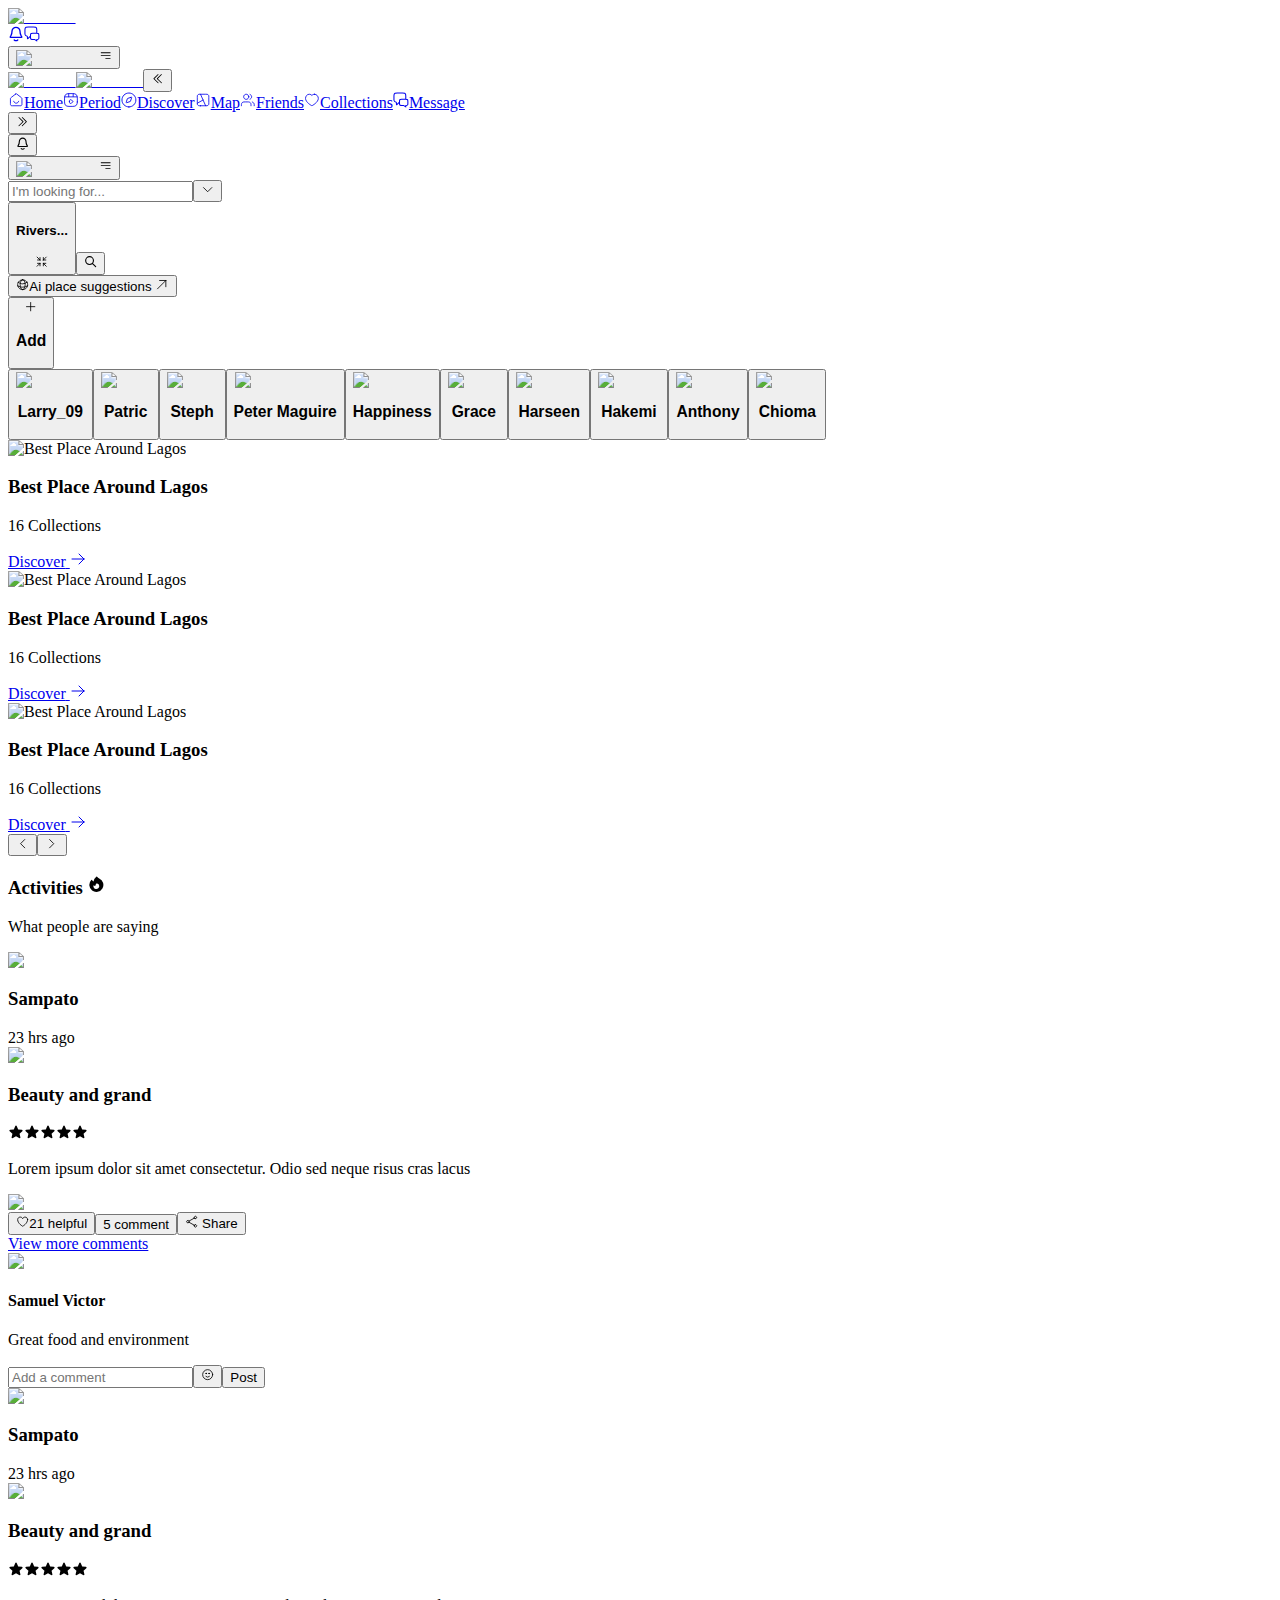
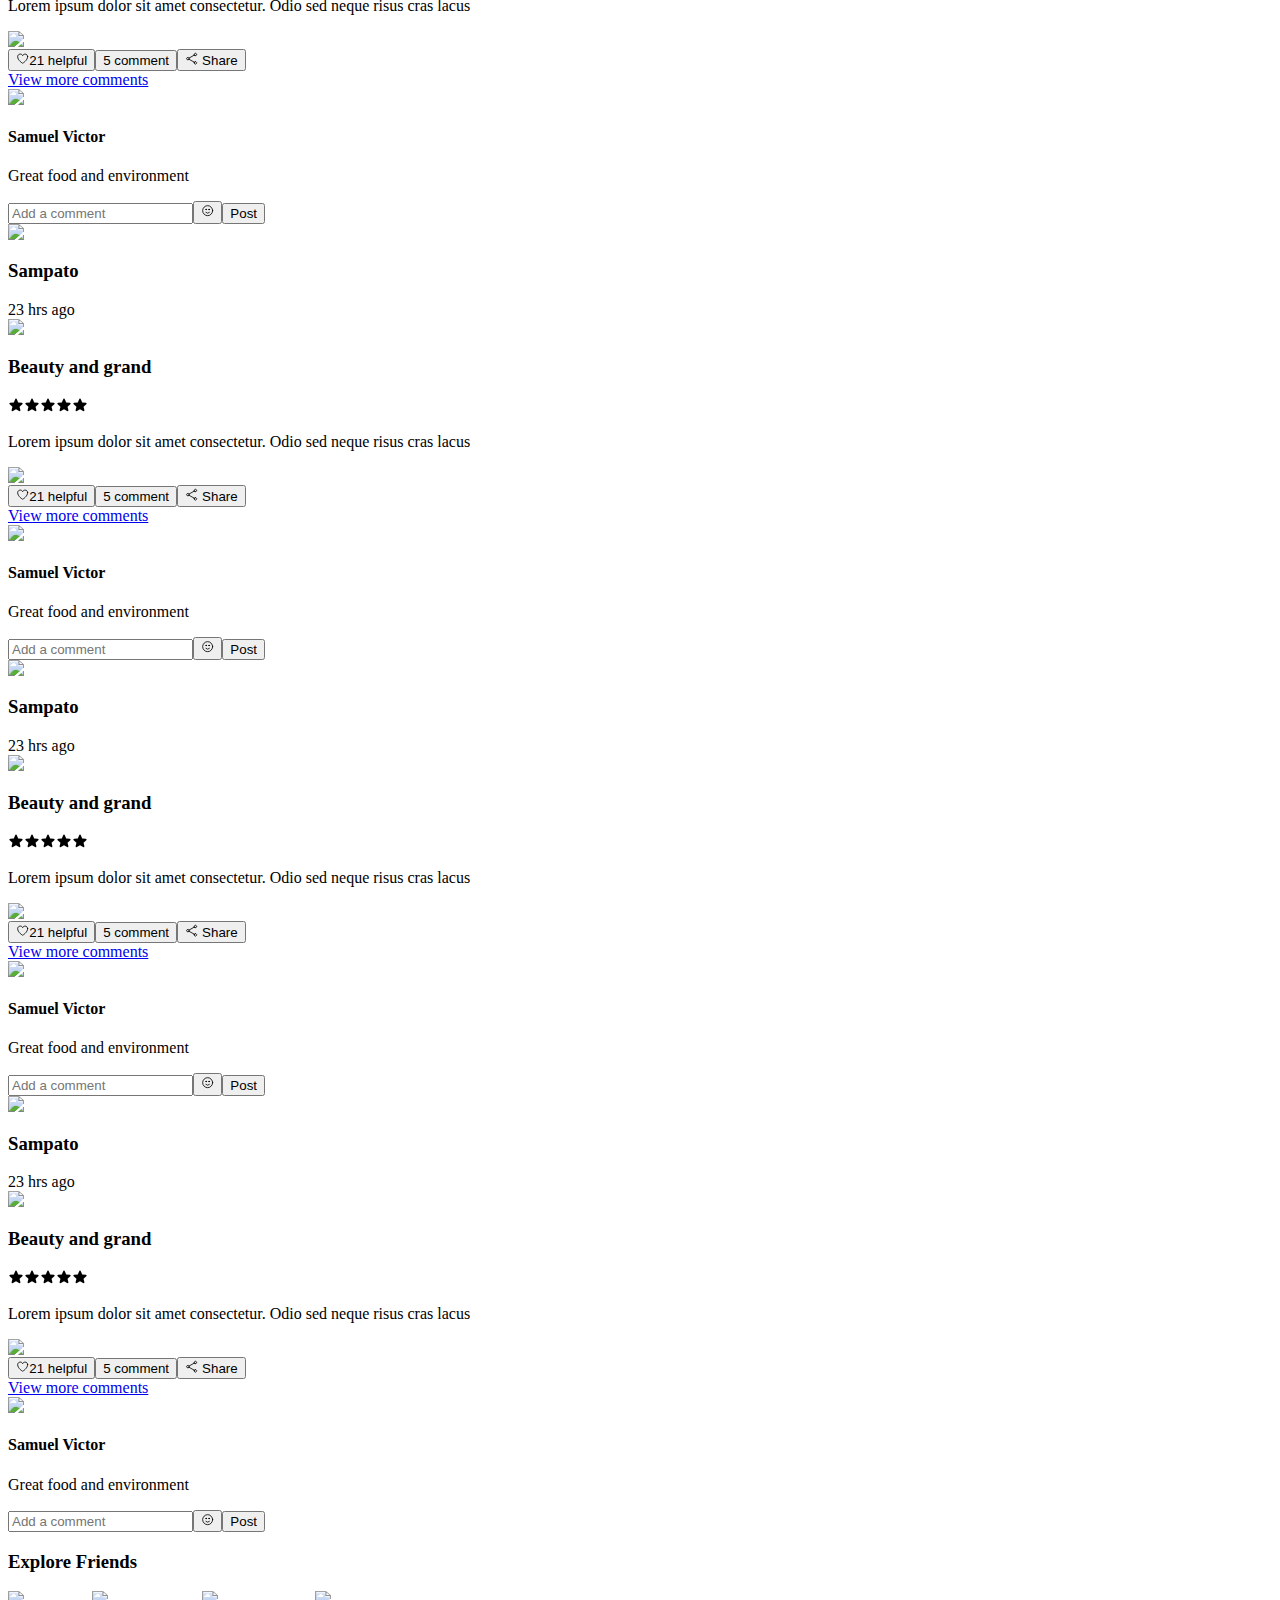
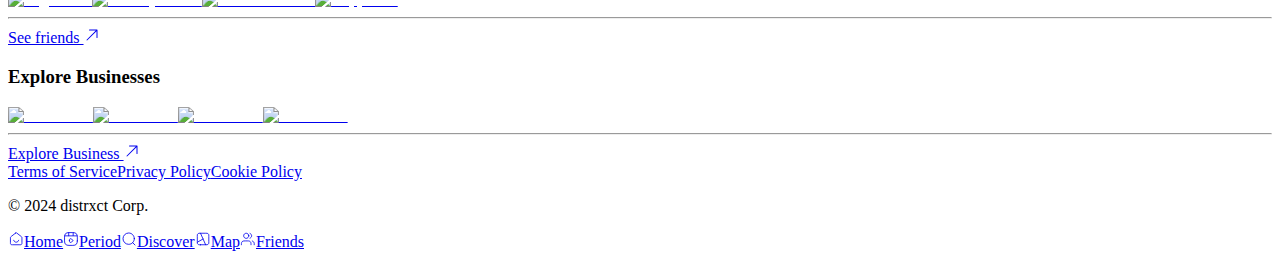
==== index.html @ 9e2de313 "deploy: eleventeen-labs/distrxct-frontend-dev@6e7b14df35483c12f25204801647c1c1e2f093d9" ====
<!DOCTYPE html><html lang="en" class="bg-white"><head><meta charSet="utf-8"/><meta name="viewport" content="width=device-width, initial-scale=1"/><link rel="preload" href="/distrxct-build/_next/static/media/32db52a016290167-s.p.ttf" as="font" crossorigin="" type="font/ttf"/><link rel="preload" href="/distrxct-build/_next/static/media/364e202ba21fa6fa-s.p.ttf" as="font" crossorigin="" type="font/ttf"/><link rel="preload" href="/distrxct-build/_next/static/media/3dbff6fd08cce238-s.p.ttf" as="font" crossorigin="" type="font/ttf"/><link rel="preload" href="/distrxct-build/_next/static/media/7eb8b39df1ae2ded-s.p.ttf" as="font" crossorigin="" type="font/ttf"/><link rel="preload" as="image" href="/distrxct-build/assets/images/home-slides/slide-1.jpg"/><link rel="stylesheet" href="/distrxct-build/_next/static/css/5d834101e24d475f.css" data-precedence="next"/><link rel="preload" as="script" fetchPriority="low" href="/distrxct-build/_next/static/chunks/webpack-d84556bbe1dafda7.js"/><script src="/distrxct-build/_next/static/chunks/e4649e61-8501dbf9cc534769.js" async=""></script><script src="/distrxct-build/_next/static/chunks/623-b685bdc304d3981a.js" async=""></script><script src="/distrxct-build/_next/static/chunks/main-app-5a6a08ce28d34ce4.js" async=""></script><script src="/distrxct-build/_next/static/chunks/19d076a6-a48627d78b9d13b6.js" async=""></script><script src="/distrxct-build/_next/static/chunks/559-b8bfe12722f20ee4.js" async=""></script><script src="/distrxct-build/_next/static/chunks/403-8e83a5ee8a38b82e.js" async=""></script><script src="/distrxct-build/_next/static/chunks/607-f8cd09d9806e7a69.js" async=""></script><script src="/distrxct-build/_next/static/chunks/34-9915c8aeace03d36.js" async=""></script><script src="/distrxct-build/_next/static/chunks/737-6e075280729e7912.js" async=""></script><script src="/distrxct-build/_next/static/chunks/app/page-772169582e466390.js" async=""></script><script src="/distrxct-build/_next/static/chunks/363-32916478429ba6ba.js" async=""></script><script src="/distrxct-build/_next/static/chunks/app/layout-5d1da6869e5626d7.js" async=""></script><title>Distrxct</title><meta name="description" content="Find local hotspots"/><link rel="icon" href="/distrxct-build/favicon.ico" type="image/x-icon" sizes="16x16"/><meta name="next-size-adjust"/><script src="/distrxct-build/_next/static/chunks/polyfills-78c92fac7aa8fdd8.js" noModule=""></script></head><body class="text-sm __className_2f69a7"><div class="group/layout" data-sidebar-visible="true"><div class="md:hidden h-16 fixed top-0 inset-x-0 z-20 bg-white border-b border-neutral-200 flex items-center justify-between gap-4 px-4"><a href="/distrxct-build"><img alt="Distrxct" loading="lazy" width="111" height="26" decoding="async" data-nimg="1" class="shrink-0 h-6 w-auto" style="color:transparent" src="/distrxct-build/_next/static/media/logo.d7c64133.svg"/></a><div class="min-w-0 p-0.5 rounded-full flex items-center gap-2 border border-neutral-200"><a class="flex items-center justify-center shrink-0 w-9 h-9 rounded-full hover:bg-neutral-100" href="/distrxct-build/notifications"><span class="relative flex"><span class="absolute w-2 h-2 bg-red-500 rounded-full top-0 left-1/2"></span><svg width="1em" height="1em" viewBox="0 0 24 24" fill="none" stroke-width="2" stroke="currentColor" xmlns="http://www.w3.org/2000/svg" class="w-5 h-5"><path d="M9.35395 21C10.0591 21.6224 10.9853 22 11.9998 22C13.0142 22 13.9405 21.6224 14.6456 21M17.9998 8C17.9998 6.4087 17.3676 4.88258 16.2424 3.75736C15.1172 2.63214 13.5911 2 11.9998 2C10.4085 2 8.88235 2.63214 7.75713 3.75736C6.63192 4.88258 5.99977 6.4087 5.99977 8C5.99977 11.0902 5.22024 13.206 4.34944 14.6054C3.6149 15.7859 3.24763 16.3761 3.2611 16.5408C3.27601 16.7231 3.31463 16.7926 3.46155 16.9016C3.59423 17 4.19237 17 5.38863 17H18.6109C19.8072 17 20.4053 17 20.538 16.9016C20.6849 16.7926 20.7235 16.7231 20.7384 16.5408C20.7519 16.3761 20.3846 15.7859 19.6501 14.6054C18.7793 13.206 17.9998 11.0902 17.9998 8Z" stroke-linecap="round" stroke-linejoin="round"></path></svg></span></a><a class="flex items-center justify-center shrink-0 w-9 h-9 rounded-full hover:bg-neutral-100" href="/distrxct-build/messages"><span class="relative flex"><svg width="1em" height="1em" viewBox="0 0 23 23" fill="none" stroke-width="1.5" stroke="currentColor" xmlns="http://www.w3.org/2000/svg" class="w-5 h-5"><path d="M9.37109 14.4746L6.29584 17.5883C5.86688 18.0226 5.6524 18.2398 5.46805 18.2551C5.30811 18.2684 5.15151 18.2041 5.04705 18.0823C4.92665 17.9418 4.92665 17.6366 4.92665 17.0261V15.4662C4.92665 14.9186 4.47817 14.5223 3.9363 14.4429V14.4429C2.62484 14.2508 1.59487 13.2209 1.40277 11.9094C1.37109 11.6932 1.37109 11.4351 1.37109 10.9191V6.27461C1.37109 4.59445 1.37109 3.75437 1.69807 3.11264C1.98569 2.54815 2.44464 2.08921 3.00912 1.80159C3.65086 1.47461 4.49094 1.47461 6.17109 1.47461H13.5711C15.2513 1.47461 16.0913 1.47461 16.7331 1.80159C17.2976 2.08921 17.7565 2.54815 18.0441 3.11264C18.3711 3.75437 18.3711 4.59445 18.3711 6.27461V10.4746M18.3711 21.4746L16.1947 19.9615C15.8887 19.7488 15.7358 19.6424 15.5693 19.567C15.4215 19.5001 15.2662 19.4514 15.1067 19.422C14.9269 19.3889 14.7406 19.3889 14.368 19.3889H12.5711C11.451 19.3889 10.8909 19.3889 10.4631 19.1709C10.0868 18.9792 9.78083 18.6732 9.58908 18.2969C9.37109 17.8691 9.37109 17.309 9.37109 16.1889V13.6746C9.37109 12.5545 9.37109 11.9945 9.58908 11.5666C9.78083 11.1903 10.0868 10.8843 10.4631 10.6926C10.8909 10.4746 11.451 10.4746 12.5711 10.4746H18.1711C19.2912 10.4746 19.8513 10.4746 20.2791 10.6926C20.6554 10.8843 20.9614 11.1903 21.1531 11.5666C21.3711 11.9945 21.3711 12.5545 21.3711 13.6746V16.3889C21.3711 17.3208 21.3711 17.7867 21.2189 18.1543C21.0159 18.6443 20.6265 19.0337 20.1365 19.2367C19.7689 19.3889 19.303 19.3889 18.3711 19.3889V21.4746Z" stroke-linecap="round" stroke-linejoin="round"></path></svg></span></a><div class="flex items-end justify-end min-w-0"><button type="button" aria-haspopup="dialog" aria-expanded="false" aria-controls="radix-:Reba:" data-state="closed" class="min-w-0 p-0.5 rounded-full flex items-center gap-1 border border-neutral-200"><img alt="Profile Icon" loading="lazy" width="41" height="42" decoding="async" data-nimg="1" class="shrink-0 w-8 h-8" style="color:transparent" src="/distrxct-build/_next/static/media/profile-circle.ffa3c986.svg"/><svg stroke="currentColor" fill="currentColor" stroke-width="0" viewBox="0 0 24 24" aria-hidden="true" class="w-5 h-5 mr-1" height="1em" width="1em" xmlns="http://www.w3.org/2000/svg"><path fill-rule="evenodd" d="M3 6.75A.75.75 0 0 1 3.75 6h16.5a.75.75 0 0 1 0 1.5H3.75A.75.75 0 0 1 3 6.75ZM3 12a.75.75 0 0 1 .75-.75h16.5a.75.75 0 0 1 0 1.5H3.75A.75.75 0 0 1 3 12Zm8.25 5.25a.75.75 0 0 1 .75-.75h8.25a.75.75 0 0 1 0 1.5H12a.75.75 0 0 1-.75-.75Z" clip-rule="evenodd"></path></svg></button><div class="flex"></div></div></div></div><div class="flex xl:mx-auto xl:container min-h-dvh"><div class="shrink-0 max-md:hidden w-64 xl:w-80"><div class="w-64 xl:w-80 fixed inset-y-0 h-dvh overflow-auto overscroll-none border-r border-r-neutral-200 flex flex-col"><div class="flex items-center gap-4 h-16 justify-between px-4"><a class="hidden" href="/distrxct-build"><img alt="Distrxct" loading="lazy" width="28" height="26" decoding="async" data-nimg="1" class="shrink-0 h-6 w-auto" style="color:transparent" src="/distrxct-build/_next/static/media/icon.4fbf284d.svg"/></a><a class="" href="/distrxct-build"><img alt="Distrxct" loading="lazy" width="111" height="26" decoding="async" data-nimg="1" class="shrink-0 h-6 w-auto" style="color:transparent" src="/distrxct-build/_next/static/media/logo.d7c64133.svg"/></a><button><svg stroke="currentColor" fill="currentColor" stroke-width="0" viewBox="0 0 24 24" aria-hidden="true" height="1em" width="1em" xmlns="http://www.w3.org/2000/svg"><path fill-rule="evenodd" d="M10.72 11.47a.75.75 0 0 0 0 1.06l7.5 7.5a.75.75 0 1 0 1.06-1.06L12.31 12l6.97-6.97a.75.75 0 0 0-1.06-1.06l-7.5 7.5Z" clip-rule="evenodd"></path><path fill-rule="evenodd" d="M4.72 11.47a.75.75 0 0 0 0 1.06l7.5 7.5a.75.75 0 1 0 1.06-1.06L6.31 12l6.97-6.97a.75.75 0 0 0-1.06-1.06l-7.5 7.5Z" clip-rule="evenodd"></path></svg></button></div><div class="flex flex-col gap-2 px-4"><a class="h-10 flex items-center gap-2 px-2 w-full hover:bg-neutral-100 border-l-2 border-l-transparent data-[active=true]:border-l-green-800 data-[active=true]:text-green-900 data-[active=true]:bg-green-50" title="Home" data-active="true" href="/distrxct-build"><svg width="1em" height="1em" viewBox="0 0 25 24" fill="none" stroke="currentColor" stroke-width="1.3" xmlns="http://www.w3.org/2000/svg" class="w-6 h-6"><path d="M8.92582 14C9.36987 15.7252 10.936 17 12.7998 17C14.6636 17 16.2297 15.7252 16.6738 14M11.8175 2.764L5.03519 8.03912C4.58183 8.39175 4.35514 8.56806 4.19183 8.78886C4.04717 8.98444 3.93941 9.20478 3.87383 9.43905C3.7998 9.70352 3.7998 9.9907 3.7998 10.5651V17.8C3.7998 18.9201 3.7998 19.4801 4.01779 19.908C4.20954 20.2843 4.5155 20.5903 4.89182 20.782C5.31965 21 5.8797 21 6.9998 21H18.5998C19.7199 21 20.28 21 20.7078 20.782C21.0841 20.5903 21.3901 20.2843 21.5818 19.908C21.7998 19.4801 21.7998 18.9201 21.7998 17.8V10.5651C21.7998 9.9907 21.7998 9.70352 21.7258 9.43905C21.6602 9.20478 21.5524 8.98444 21.4078 8.78886C21.2445 8.56806 21.0178 8.39175 20.5644 8.03913L13.7821 2.764C13.4308 2.49075 13.2551 2.35412 13.0612 2.3016C12.89 2.25526 12.7096 2.25526 12.5385 2.3016C12.3445 2.35412 12.1688 2.49075 11.8175 2.764Z" stroke-linecap="round" stroke-linejoin="round"></path></svg><span class="leading-none">Home</span></a><a class="h-10 flex items-center gap-2 px-2 w-full hover:bg-neutral-100 border-l-2 border-l-transparent data-[active=true]:border-l-green-800 data-[active=true]:text-green-900 data-[active=true]:bg-green-50" title="Period" data-active="false" href="/distrxct-build/period"><svg width="1em" height="1em" viewBox="0 0 25 24" fill="none" stroke="currentColor" stroke-width="1.3" xmlns="http://www.w3.org/2000/svg" class="w-6 h-6"><path d="M22.3994 15V9C22.3994 4 20.3994 2 15.3994 2H9.39941C4.39941 2 2.39941 4 2.39941 9V15C2.39941 20 4.39941 22 9.39941 22H15.3994C20.3994 22 22.3994 20 22.3994 15Z" stroke-linecap="round" stroke-linejoin="round"></path><path d="M2.91895 7.10999H21.8789" stroke-linecap="round" stroke-linejoin="round"></path><path d="M8.91895 2.10999V6.96999" stroke-linecap="round" stroke-linejoin="round"></path><path d="M15.8799 2.10999V6.51999" stroke-linecap="round" stroke-linejoin="round"></path><path d="M10.1494 14.45V13.25C10.1494 11.71 11.2394 11.08 12.5694 11.85L13.6094 12.45L14.6494 13.05C15.9794 13.82 15.9794 15.08 14.6494 15.85L13.6094 16.45L12.5694 17.05C11.2394 17.82 10.1494 17.19 10.1494 15.65V14.45V14.45Z" stroke-miterlimit="10" stroke-linecap="round" stroke-linejoin="round"></path></svg><span class="leading-none">Period</span></a><a class="h-10 flex items-center gap-2 px-2 w-full hover:bg-neutral-100 border-l-2 border-l-transparent data-[active=true]:border-l-green-800 data-[active=true]:text-green-900 data-[active=true]:bg-green-50" title="Discover" data-active="false" href="/distrxct-build/discover"><svg width="1em" height="1em" viewBox="0 0 23 23" fill="none" stroke="currentColor" stroke-width="1.3" xmlns="http://www.w3.org/2000/svg" class="w-6 h-6"><path d="M11.3711 21.4751C16.8939 21.4751 21.3711 16.9979 21.3711 11.4751C21.3711 5.95225 16.8939 1.4751 11.3711 1.4751C5.84825 1.4751 1.37109 5.95225 1.37109 11.4751C1.37109 16.9979 5.84825 21.4751 11.3711 21.4751Z" stroke-linecap="round" stroke-linejoin="round"></path><path d="M14.0932 7.74106C14.5817 7.57821 14.826 7.49679 14.9885 7.55471C15.1298 7.60512 15.2411 7.71637 15.2915 7.85773C15.3494 8.02017 15.268 8.26444 15.1051 8.75299L13.6176 13.2156C13.5712 13.3548 13.548 13.4243 13.5085 13.4821C13.4735 13.5333 13.4293 13.5775 13.3781 13.6125C13.3203 13.652 13.2508 13.6752 13.1116 13.7216L8.64899 15.2091C8.16044 15.372 7.91617 15.4534 7.75372 15.3955C7.61236 15.3451 7.50112 15.2338 7.45071 15.0925C7.39278 14.93 7.47421 14.6858 7.63706 14.1972L9.1246 9.73457C9.17098 9.59543 9.19417 9.52586 9.23369 9.46809C9.2687 9.41692 9.31291 9.3727 9.36408 9.3377C9.42186 9.29818 9.49143 9.27499 9.63057 9.22861L14.0932 7.74106Z" stroke-linecap="round" stroke-linejoin="round"></path></svg><span class="leading-none">Discover</span></a><a class="h-10 flex items-center gap-2 px-2 w-full hover:bg-neutral-100 border-l-2 border-l-transparent data-[active=true]:border-l-green-800 data-[active=true]:text-green-900 data-[active=true]:bg-green-50" title="Map" data-active="false" href="/distrxct-build/map"><svg width="1em" height="1em" viewBox="0 0 25 24" fill="none" stroke="currentColor" stroke-width="1.3" xmlns="http://www.w3.org/2000/svg" class="w-6 h-6"><path d="M8.59961 3L16.5996 21M3.59961 17L12.5996 12M8.39961 21H16.7996C18.4798 21 19.3198 21 19.9616 20.673C20.5261 20.3854 20.985 19.9265 21.2726 19.362C21.5996 18.7202 21.5996 17.8802 21.5996 16.2V7.8C21.5996 6.11984 21.5996 5.27976 21.2726 4.63803C20.985 4.07354 20.5261 3.6146 19.9616 3.32698C19.3198 3 18.4798 3 16.7996 3H8.39961C6.71945 3 5.87937 3 5.23764 3.32698C4.67315 3.6146 4.21421 4.07354 3.92659 4.63803C3.59961 5.27976 3.59961 6.11984 3.59961 7.8V16.2C3.59961 17.8802 3.59961 18.7202 3.92659 19.362C4.21421 19.9265 4.67315 20.3854 5.23764 20.673C5.87937 21 6.71945 21 8.39961 21Z" stroke-linecap="round" stroke-linejoin="round"></path></svg><span class="leading-none">Map</span></a><a class="h-10 flex items-center gap-2 px-2 w-full hover:bg-neutral-100 border-l-2 border-l-transparent data-[active=true]:border-l-green-800 data-[active=true]:text-green-900 data-[active=true]:bg-green-50" title="Friends" data-active="false" href="/distrxct-build/friends"><svg width="1em" height="1em" viewBox="0 0 25 24" fill="none" stroke="currentColor" stroke-width="1.3" xmlns="http://www.w3.org/2000/svg" class="w-6 h-6"><path d="M22.2002 21V19C22.2002 17.1362 20.9254 15.5701 19.2002 15.126M15.7002 3.29076C17.1661 3.88415 18.2002 5.32131 18.2002 7C18.2002 8.67869 17.1661 10.1159 15.7002 10.7092M17.2002 21C17.2002 19.1362 17.2002 18.2044 16.8957 17.4693C16.4897 16.4892 15.711 15.7105 14.7309 15.3045C13.9958 15 13.064 15 11.2002 15H8.2002C6.33643 15 5.40455 15 4.66946 15.3045C3.68935 15.7105 2.91065 16.4892 2.50468 17.4693C2.2002 18.2044 2.2002 19.1362 2.2002 21M13.7002 7C13.7002 9.20914 11.9093 11 9.7002 11C7.49106 11 5.7002 9.20914 5.7002 7C5.7002 4.79086 7.49106 3 9.7002 3C11.9093 3 13.7002 4.79086 13.7002 7Z" stroke-linecap="round" stroke-linejoin="round"></path></svg><span class="leading-none">Friends</span></a><a class="h-10 flex items-center gap-2 px-2 w-full hover:bg-neutral-100 border-l-2 border-l-transparent data-[active=true]:border-l-green-800 data-[active=true]:text-green-900 data-[active=true]:bg-green-50" title="Collections" data-active="false" href="/distrxct-build/collections"><svg width="1em" height="1em" viewBox="0 0 25 25" fill="none" stroke="currentColor" stroke-width="1.3" xmlns="http://www.w3.org/2000/svg" class="w-6 h-6"><path d="M16.4822 3.4751C20.0044 3.4751 22.3711 6.8276 22.3711 9.9551C22.3711 16.2888 12.5489 21.4751 12.3711 21.4751C12.1933 21.4751 2.37109 16.2888 2.37109 9.9551C2.37109 6.8276 4.73776 3.4751 8.25998 3.4751C10.2822 3.4751 11.6044 4.49885 12.3711 5.39885C13.1378 4.49885 14.46 3.4751 16.4822 3.4751Z" stroke-linecap="round" stroke-linejoin="round"></path></svg><span class="leading-none">Collections</span></a><a class="h-10 flex items-center gap-2 px-2 w-full hover:bg-neutral-100 border-l-2 border-l-transparent data-[active=true]:border-l-green-800 data-[active=true]:text-green-900 data-[active=true]:bg-green-50" title="Message" data-active="false" href="/distrxct-build/messages"><svg width="1em" height="1em" viewBox="0 0 23 23" fill="none" stroke-width="1.5" stroke="currentColor" xmlns="http://www.w3.org/2000/svg" class="w-6 h-6"><path d="M9.37109 14.4746L6.29584 17.5883C5.86688 18.0226 5.6524 18.2398 5.46805 18.2551C5.30811 18.2684 5.15151 18.2041 5.04705 18.0823C4.92665 17.9418 4.92665 17.6366 4.92665 17.0261V15.4662C4.92665 14.9186 4.47817 14.5223 3.9363 14.4429V14.4429C2.62484 14.2508 1.59487 13.2209 1.40277 11.9094C1.37109 11.6932 1.37109 11.4351 1.37109 10.9191V6.27461C1.37109 4.59445 1.37109 3.75437 1.69807 3.11264C1.98569 2.54815 2.44464 2.08921 3.00912 1.80159C3.65086 1.47461 4.49094 1.47461 6.17109 1.47461H13.5711C15.2513 1.47461 16.0913 1.47461 16.7331 1.80159C17.2976 2.08921 17.7565 2.54815 18.0441 3.11264C18.3711 3.75437 18.3711 4.59445 18.3711 6.27461V10.4746M18.3711 21.4746L16.1947 19.9615C15.8887 19.7488 15.7358 19.6424 15.5693 19.567C15.4215 19.5001 15.2662 19.4514 15.1067 19.422C14.9269 19.3889 14.7406 19.3889 14.368 19.3889H12.5711C11.451 19.3889 10.8909 19.3889 10.4631 19.1709C10.0868 18.9792 9.78083 18.6732 9.58908 18.2969C9.37109 17.8691 9.37109 17.309 9.37109 16.1889V13.6746C9.37109 12.5545 9.37109 11.9945 9.58908 11.5666C9.78083 11.1903 10.0868 10.8843 10.4631 10.6926C10.8909 10.4746 11.451 10.4746 12.5711 10.4746H18.1711C19.2912 10.4746 19.8513 10.4746 20.2791 10.6926C20.6554 10.8843 20.9614 11.1903 21.1531 11.5666C21.3711 11.9945 21.3711 12.5545 21.3711 13.6746V16.3889C21.3711 17.3208 21.3711 17.7867 21.2189 18.1543C21.0159 18.6443 20.6265 19.0337 20.1365 19.2367C19.7689 19.3889 19.303 19.3889 18.3711 19.3889V21.4746Z" stroke-linecap="round" stroke-linejoin="round"></path></svg><span class="leading-none">Message</span></a></div><button class="w-full aspect-square mt-auto mb-4 items-center justify-center rounded-full hover:bg-neutral-200 hidden"><svg stroke="currentColor" fill="currentColor" stroke-width="0" viewBox="0 0 24 24" aria-hidden="true" class="w-5 h-5" height="1em" width="1em" xmlns="http://www.w3.org/2000/svg"><path fill-rule="evenodd" d="M13.28 11.47a.75.75 0 0 1 0 1.06l-7.5 7.5a.75.75 0 0 1-1.06-1.06L11.69 12 4.72 5.03a.75.75 0 0 1 1.06-1.06l7.5 7.5Z" clip-rule="evenodd"></path><path fill-rule="evenodd" d="M19.28 11.47a.75.75 0 0 1 0 1.06l-7.5 7.5a.75.75 0 1 1-1.06-1.06L17.69 12l-6.97-6.97a.75.75 0 0 1 1.06-1.06l7.5 7.5Z" clip-rule="evenodd"></path></svg></button></div></div><div class="flex flex-col min-w-0 min-h-0 grow"><div class="max-md:hidden sticky h-16 top-0 z-10 flex items-center justify-end border-b border-neutral-200 bg-white px-4"><div class="min-w-0 p-0.5 rounded-full flex items-center gap-2 border border-neutral-200"><div class="flex items-end justify-end min-w-0"><button type="button" aria-haspopup="dialog" aria-expanded="false" aria-controls="radix-:Rmja:" data-state="closed" class="flex items-center justify-center shrink-0 w-9 h-9 rounded-full hover:bg-neutral-100"><span class="relative flex"><span class="absolute w-2 h-2 bg-red-500 rounded-full top-0 left-1/2"></span><svg width="1em" height="1em" viewBox="0 0 24 24" fill="none" stroke-width="2" stroke="currentColor" xmlns="http://www.w3.org/2000/svg" class="w-5 h-5"><path d="M9.35395 21C10.0591 21.6224 10.9853 22 11.9998 22C13.0142 22 13.9405 21.6224 14.6456 21M17.9998 8C17.9998 6.4087 17.3676 4.88258 16.2424 3.75736C15.1172 2.63214 13.5911 2 11.9998 2C10.4085 2 8.88235 2.63214 7.75713 3.75736C6.63192 4.88258 5.99977 6.4087 5.99977 8C5.99977 11.0902 5.22024 13.206 4.34944 14.6054C3.6149 15.7859 3.24763 16.3761 3.2611 16.5408C3.27601 16.7231 3.31463 16.7926 3.46155 16.9016C3.59423 17 4.19237 17 5.38863 17H18.6109C19.8072 17 20.4053 17 20.538 16.9016C20.6849 16.7926 20.7235 16.7231 20.7384 16.5408C20.7519 16.3761 20.3846 15.7859 19.6501 14.6054C18.7793 13.206 17.9998 11.0902 17.9998 8Z" stroke-linecap="round" stroke-linejoin="round"></path></svg></span></button><div class="flex"></div></div><div class="flex items-end justify-end min-w-0"><button type="button" aria-haspopup="dialog" aria-expanded="false" aria-controls="radix-:R16ja:" data-state="closed" class="min-w-0 p-0.5 rounded-full flex items-center gap-1 border border-neutral-200"><img alt="Profile Icon" loading="lazy" width="41" height="42" decoding="async" data-nimg="1" class="shrink-0 w-8 h-8" style="color:transparent" src="/distrxct-build/_next/static/media/profile-circle.ffa3c986.svg"/><svg stroke="currentColor" fill="currentColor" stroke-width="0" viewBox="0 0 24 24" aria-hidden="true" class="w-5 h-5 mr-1" height="1em" width="1em" xmlns="http://www.w3.org/2000/svg"><path fill-rule="evenodd" d="M3 6.75A.75.75 0 0 1 3.75 6h16.5a.75.75 0 0 1 0 1.5H3.75A.75.75 0 0 1 3 6.75ZM3 12a.75.75 0 0 1 .75-.75h16.5a.75.75 0 0 1 0 1.5H3.75A.75.75 0 0 1 3 12Zm8.25 5.25a.75.75 0 0 1 .75-.75h8.25a.75.75 0 0 1 0 1.5H12a.75.75 0 0 1-.75-.75Z" clip-rule="evenodd"></path></svg></button><div class="flex"></div></div></div></div><main class="grow flex flex-col max-md:py-16"><div class="p-4 border-b max-md:hidden"><div class="flex items-center justify-between gap-5"><div class="flex gap-2"><div class="flex-1 shrink-1 relative flex items-center min-w-0 grow"><input placeholder="I&#x27;m looking for..." class="px-4 py-2 rounded-lg bg-neutral-50 border focus:outline-0 focus:border-green-500 placeholder:text-neutral-500 w-full pr-14"/><button class="flex items-center justify-center absolute right-4 w-8 h-8 rounded-full hover:text-white hover:bg-green-500"><svg stroke="currentColor" fill="none" stroke-width="1.5" viewBox="0 0 24 24" aria-hidden="true" height="1em" width="1em" xmlns="http://www.w3.org/2000/svg"><path stroke-linecap="round" stroke-linejoin="round" d="m19.5 8.25-7.5 7.5-7.5-7.5"></path></svg></button></div><button class="flex-1 min-w-0 inline-flex items-center justify-between gap-2 px-4 py-2 rounded-lg bg-neutral-100 border"><h4 class="text-sm text-neutral-500">Rivers...</h4><svg stroke="currentColor" fill="none" stroke-width="1.5" viewBox="0 0 24 24" aria-hidden="true" class="text-green-800" height="1em" width="1em" xmlns="http://www.w3.org/2000/svg"><path stroke-linecap="round" stroke-linejoin="round" d="M9 9V4.5M9 9H4.5M9 9 3.75 3.75M9 15v4.5M9 15H4.5M9 15l-5.25 5.25M15 9h4.5M15 9V4.5M15 9l5.25-5.25M15 15h4.5M15 15v4.5m0-4.5 5.25 5.25"></path></svg></button><button class="px-4 py-2 rounded-lg bg-gradient-to-tr bg-green-600 text-white from-green-700 to-green-500 shrink-0"><svg stroke="currentColor" fill="none" stroke-width="2" viewBox="0 0 24 24" aria-hidden="true" height="1em" width="1em" xmlns="http://www.w3.org/2000/svg"><path stroke-linecap="round" stroke-linejoin="round" d="M21 21l-6-6m2-5a7 7 0 11-14 0 7 7 0 0114 0z"></path></svg></button></div><button class="inline-flex items-center gap-2 px-3 py-2 rounded-full bg-orange-100/50 text-sm text-orange-800 shrink-0"><svg stroke="currentColor" fill="none" stroke-width="1.5" viewBox="0 0 24 24" aria-hidden="true" class="text-green-800" height="1em" width="1em" xmlns="http://www.w3.org/2000/svg"><path stroke-linecap="round" stroke-linejoin="round" d="M12 21a9.004 9.004 0 0 0 8.716-6.747M12 21a9.004 9.004 0 0 1-8.716-6.747M12 21c2.485 0 4.5-4.03 4.5-9S14.485 3 12 3m0 18c-2.485 0-4.5-4.03-4.5-9S9.515 3 12 3m0 0a8.997 8.997 0 0 1 7.843 4.582M12 3a8.997 8.997 0 0 0-7.843 4.582m15.686 0A11.953 11.953 0 0 1 12 10.5c-2.998 0-5.74-1.1-7.843-2.918m15.686 0A8.959 8.959 0 0 1 21 12c0 .778-.099 1.533-.284 2.253m0 0A17.919 17.919 0 0 1 12 16.5c-3.162 0-6.133-.815-8.716-2.247m0 0A9.015 9.015 0 0 1 3 12c0-1.605.42-3.113 1.157-4.418"></path></svg>Ai place suggestions <svg stroke="currentColor" fill="none" stroke-width="1.5" viewBox="0 0 24 24" aria-hidden="true" class="text-green-800" height="1em" width="1em" xmlns="http://www.w3.org/2000/svg"><path stroke-linecap="round" stroke-linejoin="round" d="m4.5 19.5 15-15m0 0H8.25m11.25 0v11.25"></path></svg></button></div></div><div class="relative flex items-center py-2 overflow-auto border-b"><div class="sticky left-0 h-full px-2 bg-white"><button class="inline-flex flex-col items-center gap-1 group"><span class="flex items-center justify-center w-14 h-14 rounded-full shrink-0 bg-neutral-50 border"><svg stroke="currentColor" fill="none" stroke-width="1.5" viewBox="0 0 24 24" aria-hidden="true" class="w-5 h-5" height="1em" width="1em" xmlns="http://www.w3.org/2000/svg"><path stroke-linecap="round" stroke-linejoin="round" d="M12 4.5v15m7.5-7.5h-15"></path></svg></span><h3 class="text-xs text-center whitespace-nowrap">Add</h3></button></div><div class="flex gap-2 flex-nowrap"><button class="inline-flex flex-col items-center justify-center gap-1 group w-16 shrink-0"><div class="shrink-0"><img alt="Larry_09" loading="lazy" width="56" height="56" decoding="async" data-nimg="1" class="bg-neutral-50 aspect-square rounded-full object-cover object-center bg-gradient-to-b from-[var(--color-start)] to-[var(--color-end)] p-0.5" style="color:transparent;--color-start:green;--color-end:red" src="/distrxct-build/assets/images/person/person-1.jpg"/></div><h3 class="text-xs text-center px-2 w-full truncate">Larry_09</h3></button><button class="inline-flex flex-col items-center justify-center gap-1 group w-16 shrink-0"><div class="shrink-0"><img alt="Patric" loading="lazy" width="56" height="56" decoding="async" data-nimg="1" class="bg-neutral-50 aspect-square rounded-full object-cover object-center bg-gradient-to-b from-[var(--color-start)] to-[var(--color-end)] p-0.5" style="color:transparent;--color-start:orange;--color-end:green" src="/distrxct-build/assets/images/person/person-2.jpg"/></div><h3 class="text-xs text-center px-2 w-full truncate">Patric</h3></button><button class="inline-flex flex-col items-center justify-center gap-1 group w-16 shrink-0"><div class="shrink-0"><img alt="Steph" loading="lazy" width="56" height="56" decoding="async" data-nimg="1" class="bg-neutral-50 aspect-square rounded-full object-cover object-center bg-gradient-to-b from-[var(--color-start)] to-[var(--color-end)] p-0.5" style="color:transparent;--color-start:purple;--color-end:red" src="/distrxct-build/assets/images/person/person-3.jpg"/></div><h3 class="text-xs text-center px-2 w-full truncate">Steph</h3></button><button class="inline-flex flex-col items-center justify-center gap-1 group w-16 shrink-0"><div class="shrink-0"><img alt="Peter Maguire" loading="lazy" width="56" height="56" decoding="async" data-nimg="1" class="bg-neutral-50 aspect-square rounded-full object-cover object-center bg-gradient-to-b from-[var(--color-start)] to-[var(--color-end)] p-0.5" style="color:transparent;--color-start:blue;--color-end:yellow" src="/distrxct-build/assets/images/person/person-4.jpg"/></div><h3 class="text-xs text-center px-2 w-full truncate">Peter Maguire</h3></button><button class="inline-flex flex-col items-center justify-center gap-1 group w-16 shrink-0"><div class="shrink-0"><img alt="Happiness" loading="lazy" width="56" height="56" decoding="async" data-nimg="1" class="bg-neutral-50 aspect-square rounded-full object-cover object-center bg-gradient-to-b from-[var(--color-start)] to-[var(--color-end)] p-0.5" style="color:transparent;--color-start:green;--color-end:red" src="/distrxct-build/assets/images/person/person-5.jpg"/></div><h3 class="text-xs text-center px-2 w-full truncate">Happiness</h3></button><button class="inline-flex flex-col items-center justify-center gap-1 group w-16 shrink-0"><div class="shrink-0"><img alt="Grace" loading="lazy" width="56" height="56" decoding="async" data-nimg="1" class="bg-neutral-50 aspect-square rounded-full object-cover object-center bg-gradient-to-b from-[var(--color-start)] to-[var(--color-end)] p-0.5" style="color:transparent;--color-start:indigo;--color-end:red" src="/distrxct-build/assets/images/person/person-6.jpg"/></div><h3 class="text-xs text-center px-2 w-full truncate">Grace</h3></button><button class="inline-flex flex-col items-center justify-center gap-1 group w-16 shrink-0"><div class="shrink-0"><img alt="Harseen" loading="lazy" width="56" height="56" decoding="async" data-nimg="1" class="bg-neutral-50 aspect-square rounded-full object-cover object-center bg-gradient-to-b from-[var(--color-start)] to-[var(--color-end)] p-0.5" style="color:transparent;--color-start:indigo;--color-end:red" src="/distrxct-build/assets/images/person/person-7.jpg"/></div><h3 class="text-xs text-center px-2 w-full truncate">Harseen</h3></button><button class="inline-flex flex-col items-center justify-center gap-1 group w-16 shrink-0"><div class="shrink-0"><img alt="Hakemi" loading="lazy" width="56" height="56" decoding="async" data-nimg="1" class="bg-neutral-50 aspect-square rounded-full object-cover object-center bg-gradient-to-b from-[var(--color-start)] to-[var(--color-end)] p-0.5" style="color:transparent;--color-start:indigo;--color-end:red" src="/distrxct-build/assets/images/person/person-8.jpg"/></div><h3 class="text-xs text-center px-2 w-full truncate">Hakemi</h3></button><button class="inline-flex flex-col items-center justify-center gap-1 group w-16 shrink-0"><div class="shrink-0"><img alt="Anthony" loading="lazy" width="56" height="56" decoding="async" data-nimg="1" class="bg-neutral-50 aspect-square rounded-full object-cover object-center bg-gradient-to-b from-[var(--color-start)] to-[var(--color-end)] p-0.5" style="color:transparent;--color-start:indigo;--color-end:red" src="/distrxct-build/assets/images/person/person-9.jpg"/></div><h3 class="text-xs text-center px-2 w-full truncate">Anthony</h3></button><button class="inline-flex flex-col items-center justify-center gap-1 group w-16 shrink-0"><div class="shrink-0"><img alt="Chioma" loading="lazy" width="56" height="56" decoding="async" data-nimg="1" class="bg-neutral-50 aspect-square rounded-full object-cover object-center bg-gradient-to-b from-[var(--color-start)] to-[var(--color-end)] p-0.5" style="color:transparent;--color-start:indigo;--color-end:red" src="/distrxct-build/assets/images/person/person-10.jpg"/></div><h3 class="text-xs text-center px-2 w-full truncate">Chioma</h3></button></div></div><div class="p-4 max-lg:hidden"><div class="relative overflow-hidden rounded-xl"><div class="overflow-hidden"><div class="flex"><div class="relative flex-grow-0 flex-shrink-0 basis-full" draggable="false"><img src="/distrxct-build/assets/images/home-slides/slide-1.jpg" class="h-72 w-full bg-neutral-100 object-cover object-center" alt="Best Place Around Lagos"/><div class="absolute inset-0 flex flex-col gap-4 items-center justify-center text-white bg-black/70 px-12"><div class="flex flex-col-reverse items-center justify-center text-center"><h3 class="text-3xl">Best Place Around Lagos</h3><p>16<!-- --> Collections</p></div><a class="py-2 rounded-lg bg-gradient-to-tr bg-green-600 text-white from-green-700 to-green-500 inline-flex items-center gap-2 px-10" href="/distrxct-build">Discover<!-- --> <svg stroke="currentColor" fill="none" stroke-width="1.5" viewBox="0 0 24 24" aria-hidden="true" height="1em" width="1em" xmlns="http://www.w3.org/2000/svg"><path stroke-linecap="round" stroke-linejoin="round" d="M13.5 4.5 21 12m0 0-7.5 7.5M21 12H3"></path></svg></a></div></div><div class="relative flex-grow-0 flex-shrink-0 basis-full" draggable="false"><img src="/distrxct-build/assets/images/home-slides/slide-1.jpg" class="h-72 w-full bg-neutral-100 object-cover object-center" alt="Best Place Around Lagos"/><div class="absolute inset-0 flex flex-col gap-4 items-center justify-center text-white bg-black/70 px-12"><div class="flex flex-col-reverse items-center justify-center text-center"><h3 class="text-3xl">Best Place Around Lagos</h3><p>16<!-- --> Collections</p></div><a class="py-2 rounded-lg bg-gradient-to-tr bg-green-600 text-white from-green-700 to-green-500 inline-flex items-center gap-2 px-10" href="/distrxct-build">Discover<!-- --> <svg stroke="currentColor" fill="none" stroke-width="1.5" viewBox="0 0 24 24" aria-hidden="true" height="1em" width="1em" xmlns="http://www.w3.org/2000/svg"><path stroke-linecap="round" stroke-linejoin="round" d="M13.5 4.5 21 12m0 0-7.5 7.5M21 12H3"></path></svg></a></div></div><div class="relative flex-grow-0 flex-shrink-0 basis-full" draggable="false"><img src="/distrxct-build/assets/images/home-slides/slide-1.jpg" class="h-72 w-full bg-neutral-100 object-cover object-center" alt="Best Place Around Lagos"/><div class="absolute inset-0 flex flex-col gap-4 items-center justify-center text-white bg-black/70 px-12"><div class="flex flex-col-reverse items-center justify-center text-center"><h3 class="text-3xl">Best Place Around Lagos</h3><p>16<!-- --> Collections</p></div><a class="py-2 rounded-lg bg-gradient-to-tr bg-green-600 text-white from-green-700 to-green-500 inline-flex items-center gap-2 px-10" href="/distrxct-build">Discover<!-- --> <svg stroke="currentColor" fill="none" stroke-width="1.5" viewBox="0 0 24 24" aria-hidden="true" height="1em" width="1em" xmlns="http://www.w3.org/2000/svg"><path stroke-linecap="round" stroke-linejoin="round" d="M13.5 4.5 21 12m0 0-7.5 7.5M21 12H3"></path></svg></a></div></div></div></div><div class="absolute bottom-4 flex w-full gap-1 items-center justify-center"><span class="bg-white rounded-full transition-all duration-500 w-4 h-4 opacity-100"></span><span class="bg-white rounded-full transition-all duration-500 w-8 h-2 opacity-50"></span><span class="bg-white rounded-full transition-all duration-500 w-8 h-2 opacity-50"></span></div><button class="absolute -translate-y-1/2 top-1/2 p-1 rounded-full bg-white left-10"><svg stroke="currentColor" fill="none" stroke-width="1.5" viewBox="0 0 24 24" aria-hidden="true" class="w-4 h-4" height="1em" width="1em" xmlns="http://www.w3.org/2000/svg"><path stroke-linecap="round" stroke-linejoin="round" d="M15.75 19.5 8.25 12l7.5-7.5"></path></svg></button><button class="absolute -translate-y-1/2 top-1/2 p-1 rounded-full bg-white right-10"><svg stroke="currentColor" fill="none" stroke-width="1.5" viewBox="0 0 24 24" aria-hidden="true" class="w-4 h-4" height="1em" width="1em" xmlns="http://www.w3.org/2000/svg"><path stroke-linecap="round" stroke-linejoin="round" d="m8.25 4.5 7.5 7.5-7.5 7.5"></path></svg></button></div></div><div class="flex items-start gap-4 p-4"><div class="flex flex-col min-w-0 grow"><h3 class="text-lg">Activities <svg stroke="currentColor" fill="currentColor" stroke-width="0" viewBox="0 0 24 24" aria-hidden="true" class="inline-block fill-red-500" height="1em" width="1em" xmlns="http://www.w3.org/2000/svg"><path fill-rule="evenodd" d="M12.963 2.286a.75.75 0 0 0-1.071-.136 9.742 9.742 0 0 0-3.539 6.176 7.547 7.547 0 0 1-1.705-1.715.75.75 0 0 0-1.152-.082A9 9 0 1 0 15.68 4.534a7.46 7.46 0 0 1-2.717-2.248ZM15.75 14.25a3.75 3.75 0 1 1-7.313-1.172c.628.465 1.35.81 2.133 1a5.99 5.99 0 0 1 1.925-3.546 3.75 3.75 0 0 1 3.255 3.718Z" clip-rule="evenodd"></path></svg></h3><p class="text-neutral-500">What people are saying</p><div class="flex flex-col gap-4 mt-4"><article class="bg-white p-4 border rounded-lg flex flex-col gap-2"><header class="flex flex-col gap-1"><div class="flex items-center gap-2"><div class="shrink-0"><img alt="Sampato" loading="lazy" width="40" height="40" decoding="async" data-nimg="1" class="bg-neutral-50 aspect-square rounded-full object-cover object-center bg-gradient-to-b from-[var(--color-start)] to-[var(--color-end)] p-0.5" style="color:transparent;--color-start:green;--color-end:red" src="/distrxct-build/assets/images/person/person-1.jpg"/></div><h3>Sampato</h3><div class="px-2 text-xs font-bold border-l text-neutral-500">23 hrs ago</div></div><div class="flex items-center gap-2"><img alt="Beauty and grand" loading="lazy" width="28" height="28" decoding="async" data-nimg="1" style="color:transparent" src="/distrxct-build/assets/images/business/business-1.png"/><h3>Beauty and grand</h3><span class="inline-flex items-center gap-2"><span class="flex items-center gap-px"><svg stroke="currentColor" fill="currentColor" stroke-width="0" viewBox="0 0 24 24" aria-hidden="true" class="text-orange-500" height="1em" width="1em" xmlns="http://www.w3.org/2000/svg"><path fill-rule="evenodd" d="M10.788 3.21c.448-1.077 1.976-1.077 2.424 0l2.082 5.006 5.404.434c1.164.093 1.636 1.545.749 2.305l-4.117 3.527 1.257 5.273c.271 1.136-.964 2.033-1.96 1.425L12 18.354 7.373 21.18c-.996.608-2.231-.29-1.96-1.425l1.257-5.273-4.117-3.527c-.887-.76-.415-2.212.749-2.305l5.404-.434 2.082-5.005Z" clip-rule="evenodd"></path></svg><svg stroke="currentColor" fill="currentColor" stroke-width="0" viewBox="0 0 24 24" aria-hidden="true" class="text-orange-500" height="1em" width="1em" xmlns="http://www.w3.org/2000/svg"><path fill-rule="evenodd" d="M10.788 3.21c.448-1.077 1.976-1.077 2.424 0l2.082 5.006 5.404.434c1.164.093 1.636 1.545.749 2.305l-4.117 3.527 1.257 5.273c.271 1.136-.964 2.033-1.96 1.425L12 18.354 7.373 21.18c-.996.608-2.231-.29-1.96-1.425l1.257-5.273-4.117-3.527c-.887-.76-.415-2.212.749-2.305l5.404-.434 2.082-5.005Z" clip-rule="evenodd"></path></svg><svg stroke="currentColor" fill="currentColor" stroke-width="0" viewBox="0 0 24 24" aria-hidden="true" class="text-orange-500" height="1em" width="1em" xmlns="http://www.w3.org/2000/svg"><path fill-rule="evenodd" d="M10.788 3.21c.448-1.077 1.976-1.077 2.424 0l2.082 5.006 5.404.434c1.164.093 1.636 1.545.749 2.305l-4.117 3.527 1.257 5.273c.271 1.136-.964 2.033-1.96 1.425L12 18.354 7.373 21.18c-.996.608-2.231-.29-1.96-1.425l1.257-5.273-4.117-3.527c-.887-.76-.415-2.212.749-2.305l5.404-.434 2.082-5.005Z" clip-rule="evenodd"></path></svg><svg stroke="currentColor" fill="currentColor" stroke-width="0" viewBox="0 0 24 24" aria-hidden="true" class="text-orange-500" height="1em" width="1em" xmlns="http://www.w3.org/2000/svg"><path fill-rule="evenodd" d="M10.788 3.21c.448-1.077 1.976-1.077 2.424 0l2.082 5.006 5.404.434c1.164.093 1.636 1.545.749 2.305l-4.117 3.527 1.257 5.273c.271 1.136-.964 2.033-1.96 1.425L12 18.354 7.373 21.18c-.996.608-2.231-.29-1.96-1.425l1.257-5.273-4.117-3.527c-.887-.76-.415-2.212.749-2.305l5.404-.434 2.082-5.005Z" clip-rule="evenodd"></path></svg><svg stroke="currentColor" fill="currentColor" stroke-width="0" viewBox="0 0 24 24" aria-hidden="true" class="text-neutral-200" height="1em" width="1em" xmlns="http://www.w3.org/2000/svg"><path fill-rule="evenodd" d="M10.788 3.21c.448-1.077 1.976-1.077 2.424 0l2.082 5.006 5.404.434c1.164.093 1.636 1.545.749 2.305l-4.117 3.527 1.257 5.273c.271 1.136-.964 2.033-1.96 1.425L12 18.354 7.373 21.18c-.996.608-2.231-.29-1.96-1.425l1.257-5.273-4.117-3.527c-.887-.76-.415-2.212.749-2.305l5.404-.434 2.082-5.005Z" clip-rule="evenodd"></path></svg></span></span></div></header><p class="text-neutral-500">Lorem ipsum dolor sit amet consectetur. Odio sed neque risus cras lacus</p><img alt="Beauty and grand" loading="lazy" width="720" height="600" decoding="async" data-nimg="1" class="w-full" style="color:transparent" src="/distrxct-build/assets/images/places/place-1.jpg"/><div class="flex flex-wrap items-start gap-4 text-xs text-neutral-500"><button class="flex items-center gap-2"><svg stroke="currentColor" fill="none" stroke-width="1.5" viewBox="0 0 24 24" aria-hidden="true" height="1em" width="1em" xmlns="http://www.w3.org/2000/svg"><path stroke-linecap="round" stroke-linejoin="round" d="M21 8.25c0-2.485-2.099-4.5-4.688-4.5-1.935 0-3.597 1.126-4.312 2.733-.715-1.607-2.377-2.733-4.313-2.733C5.1 3.75 3 5.765 3 8.25c0 7.22 9 12 9 12s9-4.78 9-12Z"></path></svg>21<!-- --> helpful</button><button class="flex items-center gap-2">5<!-- --> comment</button><button class="flex items-center gap-2"><svg stroke="currentColor" fill="none" stroke-width="1.5" viewBox="0 0 24 24" aria-hidden="true" height="1em" width="1em" xmlns="http://www.w3.org/2000/svg"><path stroke-linecap="round" stroke-linejoin="round" d="M7.217 10.907a2.25 2.25 0 1 0 0 2.186m0-2.186c.18.324.283.696.283 1.093s-.103.77-.283 1.093m0-2.186 9.566-5.314m-9.566 7.5 9.566 5.314m0 0a2.25 2.25 0 1 0 3.935 2.186 2.25 2.25 0 0 0-3.935-2.186Zm0-12.814a2.25 2.25 0 1 0 3.933-2.185 2.25 2.25 0 0 0-3.933 2.185Z"></path></svg> Share</button></div><a class="text-xs font-bold text-green-500" href="/distrxct-build">View more comments</a><div class="flex items-start gap-2"><div class="shrink-0"><img alt="Samuel Victor" loading="lazy" width="28" height="28" decoding="async" data-nimg="1" class="bg-neutral-50 aspect-square rounded-full object-cover object-center bg-gradient-to-b from-[var(--color-start)] to-[var(--color-end)] p-0.5" style="color:transparent;--color-start:green;--color-end:red" src="/distrxct-build/assets/images/person/person-2.jpg"/></div><div class="flex flex-col p-2 rounded-lg bg-neutral-100"><h4 class="text-xs">Samuel Victor</h4><p class="text-xs text-neutral-500">Great food and environment</p></div></div><div class="relative flex items-center gap-2 px-4 rounded-lg bg-neutral-100"><input class="py-2 rounded-lg focus:outline-0 focus:border-green-500 placeholder:text-neutral-500 px-0 bg-transparent border-0 grow peer" placeholder="Add a comment"/><button class="flex items-center justify-center peer-focus:hidden"><svg stroke="currentColor" fill="none" stroke-width="1.5" viewBox="0 0 24 24" aria-hidden="true" class="w-5 h-5" height="1em" width="1em" xmlns="http://www.w3.org/2000/svg"><path stroke-linecap="round" stroke-linejoin="round" d="M15.182 15.182a4.5 4.5 0 0 1-6.364 0M21 12a9 9 0 1 1-18 0 9 9 0 0 1 18 0ZM9.75 9.75c0 .414-.168.75-.375.75S9 10.164 9 9.75 9.168 9 9.375 9s.375.336.375.75Zm-.375 0h.008v.015h-.008V9.75Zm5.625 0c0 .414-.168.75-.375.75s-.375-.336-.375-.75.168-.75.375-.75.375.336.375.75Zm-.375 0h.008v.015h-.008V9.75Z"></path></svg></button><button class="text-green-800 hidden peer-focus:block">Post</button></div></article><article class="bg-white p-4 border rounded-lg flex flex-col gap-2"><header class="flex flex-col gap-1"><div class="flex items-center gap-2"><div class="shrink-0"><img alt="Sampato" loading="lazy" width="40" height="40" decoding="async" data-nimg="1" class="bg-neutral-50 aspect-square rounded-full object-cover object-center bg-gradient-to-b from-[var(--color-start)] to-[var(--color-end)] p-0.5" style="color:transparent;--color-start:green;--color-end:red" src="/distrxct-build/assets/images/person/person-1.jpg"/></div><h3>Sampato</h3><div class="px-2 text-xs font-bold border-l text-neutral-500">23 hrs ago</div></div><div class="flex items-center gap-2"><img alt="Beauty and grand" loading="lazy" width="28" height="28" decoding="async" data-nimg="1" style="color:transparent" src="/distrxct-build/assets/images/business/business-1.png"/><h3>Beauty and grand</h3><span class="inline-flex items-center gap-2"><span class="flex items-center gap-px"><svg stroke="currentColor" fill="currentColor" stroke-width="0" viewBox="0 0 24 24" aria-hidden="true" class="text-orange-500" height="1em" width="1em" xmlns="http://www.w3.org/2000/svg"><path fill-rule="evenodd" d="M10.788 3.21c.448-1.077 1.976-1.077 2.424 0l2.082 5.006 5.404.434c1.164.093 1.636 1.545.749 2.305l-4.117 3.527 1.257 5.273c.271 1.136-.964 2.033-1.96 1.425L12 18.354 7.373 21.18c-.996.608-2.231-.29-1.96-1.425l1.257-5.273-4.117-3.527c-.887-.76-.415-2.212.749-2.305l5.404-.434 2.082-5.005Z" clip-rule="evenodd"></path></svg><svg stroke="currentColor" fill="currentColor" stroke-width="0" viewBox="0 0 24 24" aria-hidden="true" class="text-orange-500" height="1em" width="1em" xmlns="http://www.w3.org/2000/svg"><path fill-rule="evenodd" d="M10.788 3.21c.448-1.077 1.976-1.077 2.424 0l2.082 5.006 5.404.434c1.164.093 1.636 1.545.749 2.305l-4.117 3.527 1.257 5.273c.271 1.136-.964 2.033-1.96 1.425L12 18.354 7.373 21.18c-.996.608-2.231-.29-1.96-1.425l1.257-5.273-4.117-3.527c-.887-.76-.415-2.212.749-2.305l5.404-.434 2.082-5.005Z" clip-rule="evenodd"></path></svg><svg stroke="currentColor" fill="currentColor" stroke-width="0" viewBox="0 0 24 24" aria-hidden="true" class="text-orange-500" height="1em" width="1em" xmlns="http://www.w3.org/2000/svg"><path fill-rule="evenodd" d="M10.788 3.21c.448-1.077 1.976-1.077 2.424 0l2.082 5.006 5.404.434c1.164.093 1.636 1.545.749 2.305l-4.117 3.527 1.257 5.273c.271 1.136-.964 2.033-1.96 1.425L12 18.354 7.373 21.18c-.996.608-2.231-.29-1.96-1.425l1.257-5.273-4.117-3.527c-.887-.76-.415-2.212.749-2.305l5.404-.434 2.082-5.005Z" clip-rule="evenodd"></path></svg><svg stroke="currentColor" fill="currentColor" stroke-width="0" viewBox="0 0 24 24" aria-hidden="true" class="text-orange-500" height="1em" width="1em" xmlns="http://www.w3.org/2000/svg"><path fill-rule="evenodd" d="M10.788 3.21c.448-1.077 1.976-1.077 2.424 0l2.082 5.006 5.404.434c1.164.093 1.636 1.545.749 2.305l-4.117 3.527 1.257 5.273c.271 1.136-.964 2.033-1.96 1.425L12 18.354 7.373 21.18c-.996.608-2.231-.29-1.96-1.425l1.257-5.273-4.117-3.527c-.887-.76-.415-2.212.749-2.305l5.404-.434 2.082-5.005Z" clip-rule="evenodd"></path></svg><svg stroke="currentColor" fill="currentColor" stroke-width="0" viewBox="0 0 24 24" aria-hidden="true" class="text-neutral-200" height="1em" width="1em" xmlns="http://www.w3.org/2000/svg"><path fill-rule="evenodd" d="M10.788 3.21c.448-1.077 1.976-1.077 2.424 0l2.082 5.006 5.404.434c1.164.093 1.636 1.545.749 2.305l-4.117 3.527 1.257 5.273c.271 1.136-.964 2.033-1.96 1.425L12 18.354 7.373 21.18c-.996.608-2.231-.29-1.96-1.425l1.257-5.273-4.117-3.527c-.887-.76-.415-2.212.749-2.305l5.404-.434 2.082-5.005Z" clip-rule="evenodd"></path></svg></span></span></div></header><p class="text-neutral-500">Lorem ipsum dolor sit amet consectetur. Odio sed neque risus cras lacus</p><img alt="Beauty and grand" loading="lazy" width="720" height="600" decoding="async" data-nimg="1" class="w-full" style="color:transparent" src="/distrxct-build/assets/images/places/place-2.jpg"/><div class="flex flex-wrap items-start gap-4 text-xs text-neutral-500"><button class="flex items-center gap-2"><svg stroke="currentColor" fill="none" stroke-width="1.5" viewBox="0 0 24 24" aria-hidden="true" height="1em" width="1em" xmlns="http://www.w3.org/2000/svg"><path stroke-linecap="round" stroke-linejoin="round" d="M21 8.25c0-2.485-2.099-4.5-4.688-4.5-1.935 0-3.597 1.126-4.312 2.733-.715-1.607-2.377-2.733-4.313-2.733C5.1 3.75 3 5.765 3 8.25c0 7.22 9 12 9 12s9-4.78 9-12Z"></path></svg>21<!-- --> helpful</button><button class="flex items-center gap-2">5<!-- --> comment</button><button class="flex items-center gap-2"><svg stroke="currentColor" fill="none" stroke-width="1.5" viewBox="0 0 24 24" aria-hidden="true" height="1em" width="1em" xmlns="http://www.w3.org/2000/svg"><path stroke-linecap="round" stroke-linejoin="round" d="M7.217 10.907a2.25 2.25 0 1 0 0 2.186m0-2.186c.18.324.283.696.283 1.093s-.103.77-.283 1.093m0-2.186 9.566-5.314m-9.566 7.5 9.566 5.314m0 0a2.25 2.25 0 1 0 3.935 2.186 2.25 2.25 0 0 0-3.935-2.186Zm0-12.814a2.25 2.25 0 1 0 3.933-2.185 2.25 2.25 0 0 0-3.933 2.185Z"></path></svg> Share</button></div><a class="text-xs font-bold text-green-500" href="/distrxct-build">View more comments</a><div class="flex items-start gap-2"><div class="shrink-0"><img alt="Samuel Victor" loading="lazy" width="28" height="28" decoding="async" data-nimg="1" class="bg-neutral-50 aspect-square rounded-full object-cover object-center bg-gradient-to-b from-[var(--color-start)] to-[var(--color-end)] p-0.5" style="color:transparent;--color-start:green;--color-end:red" src="/distrxct-build/assets/images/person/person-2.jpg"/></div><div class="flex flex-col p-2 rounded-lg bg-neutral-100"><h4 class="text-xs">Samuel Victor</h4><p class="text-xs text-neutral-500">Great food and environment</p></div></div><div class="relative flex items-center gap-2 px-4 rounded-lg bg-neutral-100"><input class="py-2 rounded-lg focus:outline-0 focus:border-green-500 placeholder:text-neutral-500 px-0 bg-transparent border-0 grow peer" placeholder="Add a comment"/><button class="flex items-center justify-center peer-focus:hidden"><svg stroke="currentColor" fill="none" stroke-width="1.5" viewBox="0 0 24 24" aria-hidden="true" class="w-5 h-5" height="1em" width="1em" xmlns="http://www.w3.org/2000/svg"><path stroke-linecap="round" stroke-linejoin="round" d="M15.182 15.182a4.5 4.5 0 0 1-6.364 0M21 12a9 9 0 1 1-18 0 9 9 0 0 1 18 0ZM9.75 9.75c0 .414-.168.75-.375.75S9 10.164 9 9.75 9.168 9 9.375 9s.375.336.375.75Zm-.375 0h.008v.015h-.008V9.75Zm5.625 0c0 .414-.168.75-.375.75s-.375-.336-.375-.75.168-.75.375-.75.375.336.375.75Zm-.375 0h.008v.015h-.008V9.75Z"></path></svg></button><button class="text-green-800 hidden peer-focus:block">Post</button></div></article><article class="bg-white p-4 border rounded-lg flex flex-col gap-2"><header class="flex flex-col gap-1"><div class="flex items-center gap-2"><div class="shrink-0"><img alt="Sampato" loading="lazy" width="40" height="40" decoding="async" data-nimg="1" class="bg-neutral-50 aspect-square rounded-full object-cover object-center bg-gradient-to-b from-[var(--color-start)] to-[var(--color-end)] p-0.5" style="color:transparent;--color-start:green;--color-end:red" src="/distrxct-build/assets/images/person/person-1.jpg"/></div><h3>Sampato</h3><div class="px-2 text-xs font-bold border-l text-neutral-500">23 hrs ago</div></div><div class="flex items-center gap-2"><img alt="Beauty and grand" loading="lazy" width="28" height="28" decoding="async" data-nimg="1" style="color:transparent" src="/distrxct-build/assets/images/business/business-1.png"/><h3>Beauty and grand</h3><span class="inline-flex items-center gap-2"><span class="flex items-center gap-px"><svg stroke="currentColor" fill="currentColor" stroke-width="0" viewBox="0 0 24 24" aria-hidden="true" class="text-orange-500" height="1em" width="1em" xmlns="http://www.w3.org/2000/svg"><path fill-rule="evenodd" d="M10.788 3.21c.448-1.077 1.976-1.077 2.424 0l2.082 5.006 5.404.434c1.164.093 1.636 1.545.749 2.305l-4.117 3.527 1.257 5.273c.271 1.136-.964 2.033-1.96 1.425L12 18.354 7.373 21.18c-.996.608-2.231-.29-1.96-1.425l1.257-5.273-4.117-3.527c-.887-.76-.415-2.212.749-2.305l5.404-.434 2.082-5.005Z" clip-rule="evenodd"></path></svg><svg stroke="currentColor" fill="currentColor" stroke-width="0" viewBox="0 0 24 24" aria-hidden="true" class="text-orange-500" height="1em" width="1em" xmlns="http://www.w3.org/2000/svg"><path fill-rule="evenodd" d="M10.788 3.21c.448-1.077 1.976-1.077 2.424 0l2.082 5.006 5.404.434c1.164.093 1.636 1.545.749 2.305l-4.117 3.527 1.257 5.273c.271 1.136-.964 2.033-1.96 1.425L12 18.354 7.373 21.18c-.996.608-2.231-.29-1.96-1.425l1.257-5.273-4.117-3.527c-.887-.76-.415-2.212.749-2.305l5.404-.434 2.082-5.005Z" clip-rule="evenodd"></path></svg><svg stroke="currentColor" fill="currentColor" stroke-width="0" viewBox="0 0 24 24" aria-hidden="true" class="text-orange-500" height="1em" width="1em" xmlns="http://www.w3.org/2000/svg"><path fill-rule="evenodd" d="M10.788 3.21c.448-1.077 1.976-1.077 2.424 0l2.082 5.006 5.404.434c1.164.093 1.636 1.545.749 2.305l-4.117 3.527 1.257 5.273c.271 1.136-.964 2.033-1.96 1.425L12 18.354 7.373 21.18c-.996.608-2.231-.29-1.96-1.425l1.257-5.273-4.117-3.527c-.887-.76-.415-2.212.749-2.305l5.404-.434 2.082-5.005Z" clip-rule="evenodd"></path></svg><svg stroke="currentColor" fill="currentColor" stroke-width="0" viewBox="0 0 24 24" aria-hidden="true" class="text-orange-500" height="1em" width="1em" xmlns="http://www.w3.org/2000/svg"><path fill-rule="evenodd" d="M10.788 3.21c.448-1.077 1.976-1.077 2.424 0l2.082 5.006 5.404.434c1.164.093 1.636 1.545.749 2.305l-4.117 3.527 1.257 5.273c.271 1.136-.964 2.033-1.96 1.425L12 18.354 7.373 21.18c-.996.608-2.231-.29-1.96-1.425l1.257-5.273-4.117-3.527c-.887-.76-.415-2.212.749-2.305l5.404-.434 2.082-5.005Z" clip-rule="evenodd"></path></svg><svg stroke="currentColor" fill="currentColor" stroke-width="0" viewBox="0 0 24 24" aria-hidden="true" class="text-neutral-200" height="1em" width="1em" xmlns="http://www.w3.org/2000/svg"><path fill-rule="evenodd" d="M10.788 3.21c.448-1.077 1.976-1.077 2.424 0l2.082 5.006 5.404.434c1.164.093 1.636 1.545.749 2.305l-4.117 3.527 1.257 5.273c.271 1.136-.964 2.033-1.96 1.425L12 18.354 7.373 21.18c-.996.608-2.231-.29-1.96-1.425l1.257-5.273-4.117-3.527c-.887-.76-.415-2.212.749-2.305l5.404-.434 2.082-5.005Z" clip-rule="evenodd"></path></svg></span></span></div></header><p class="text-neutral-500">Lorem ipsum dolor sit amet consectetur. Odio sed neque risus cras lacus</p><img alt="Beauty and grand" loading="lazy" width="720" height="600" decoding="async" data-nimg="1" class="w-full" style="color:transparent" src="/distrxct-build/assets/images/places/place-3.jpg"/><div class="flex flex-wrap items-start gap-4 text-xs text-neutral-500"><button class="flex items-center gap-2"><svg stroke="currentColor" fill="none" stroke-width="1.5" viewBox="0 0 24 24" aria-hidden="true" height="1em" width="1em" xmlns="http://www.w3.org/2000/svg"><path stroke-linecap="round" stroke-linejoin="round" d="M21 8.25c0-2.485-2.099-4.5-4.688-4.5-1.935 0-3.597 1.126-4.312 2.733-.715-1.607-2.377-2.733-4.313-2.733C5.1 3.75 3 5.765 3 8.25c0 7.22 9 12 9 12s9-4.78 9-12Z"></path></svg>21<!-- --> helpful</button><button class="flex items-center gap-2">5<!-- --> comment</button><button class="flex items-center gap-2"><svg stroke="currentColor" fill="none" stroke-width="1.5" viewBox="0 0 24 24" aria-hidden="true" height="1em" width="1em" xmlns="http://www.w3.org/2000/svg"><path stroke-linecap="round" stroke-linejoin="round" d="M7.217 10.907a2.25 2.25 0 1 0 0 2.186m0-2.186c.18.324.283.696.283 1.093s-.103.77-.283 1.093m0-2.186 9.566-5.314m-9.566 7.5 9.566 5.314m0 0a2.25 2.25 0 1 0 3.935 2.186 2.25 2.25 0 0 0-3.935-2.186Zm0-12.814a2.25 2.25 0 1 0 3.933-2.185 2.25 2.25 0 0 0-3.933 2.185Z"></path></svg> Share</button></div><a class="text-xs font-bold text-green-500" href="/distrxct-build">View more comments</a><div class="flex items-start gap-2"><div class="shrink-0"><img alt="Samuel Victor" loading="lazy" width="28" height="28" decoding="async" data-nimg="1" class="bg-neutral-50 aspect-square rounded-full object-cover object-center bg-gradient-to-b from-[var(--color-start)] to-[var(--color-end)] p-0.5" style="color:transparent;--color-start:green;--color-end:red" src="/distrxct-build/assets/images/person/person-2.jpg"/></div><div class="flex flex-col p-2 rounded-lg bg-neutral-100"><h4 class="text-xs">Samuel Victor</h4><p class="text-xs text-neutral-500">Great food and environment</p></div></div><div class="relative flex items-center gap-2 px-4 rounded-lg bg-neutral-100"><input class="py-2 rounded-lg focus:outline-0 focus:border-green-500 placeholder:text-neutral-500 px-0 bg-transparent border-0 grow peer" placeholder="Add a comment"/><button class="flex items-center justify-center peer-focus:hidden"><svg stroke="currentColor" fill="none" stroke-width="1.5" viewBox="0 0 24 24" aria-hidden="true" class="w-5 h-5" height="1em" width="1em" xmlns="http://www.w3.org/2000/svg"><path stroke-linecap="round" stroke-linejoin="round" d="M15.182 15.182a4.5 4.5 0 0 1-6.364 0M21 12a9 9 0 1 1-18 0 9 9 0 0 1 18 0ZM9.75 9.75c0 .414-.168.75-.375.75S9 10.164 9 9.75 9.168 9 9.375 9s.375.336.375.75Zm-.375 0h.008v.015h-.008V9.75Zm5.625 0c0 .414-.168.75-.375.75s-.375-.336-.375-.75.168-.75.375-.75.375.336.375.75Zm-.375 0h.008v.015h-.008V9.75Z"></path></svg></button><button class="text-green-800 hidden peer-focus:block">Post</button></div></article><article class="bg-white p-4 border rounded-lg flex flex-col gap-2"><header class="flex flex-col gap-1"><div class="flex items-center gap-2"><div class="shrink-0"><img alt="Sampato" loading="lazy" width="40" height="40" decoding="async" data-nimg="1" class="bg-neutral-50 aspect-square rounded-full object-cover object-center bg-gradient-to-b from-[var(--color-start)] to-[var(--color-end)] p-0.5" style="color:transparent;--color-start:green;--color-end:red" src="/distrxct-build/assets/images/person/person-1.jpg"/></div><h3>Sampato</h3><div class="px-2 text-xs font-bold border-l text-neutral-500">23 hrs ago</div></div><div class="flex items-center gap-2"><img alt="Beauty and grand" loading="lazy" width="28" height="28" decoding="async" data-nimg="1" style="color:transparent" src="/distrxct-build/assets/images/business/business-1.png"/><h3>Beauty and grand</h3><span class="inline-flex items-center gap-2"><span class="flex items-center gap-px"><svg stroke="currentColor" fill="currentColor" stroke-width="0" viewBox="0 0 24 24" aria-hidden="true" class="text-orange-500" height="1em" width="1em" xmlns="http://www.w3.org/2000/svg"><path fill-rule="evenodd" d="M10.788 3.21c.448-1.077 1.976-1.077 2.424 0l2.082 5.006 5.404.434c1.164.093 1.636 1.545.749 2.305l-4.117 3.527 1.257 5.273c.271 1.136-.964 2.033-1.96 1.425L12 18.354 7.373 21.18c-.996.608-2.231-.29-1.96-1.425l1.257-5.273-4.117-3.527c-.887-.76-.415-2.212.749-2.305l5.404-.434 2.082-5.005Z" clip-rule="evenodd"></path></svg><svg stroke="currentColor" fill="currentColor" stroke-width="0" viewBox="0 0 24 24" aria-hidden="true" class="text-orange-500" height="1em" width="1em" xmlns="http://www.w3.org/2000/svg"><path fill-rule="evenodd" d="M10.788 3.21c.448-1.077 1.976-1.077 2.424 0l2.082 5.006 5.404.434c1.164.093 1.636 1.545.749 2.305l-4.117 3.527 1.257 5.273c.271 1.136-.964 2.033-1.96 1.425L12 18.354 7.373 21.18c-.996.608-2.231-.29-1.96-1.425l1.257-5.273-4.117-3.527c-.887-.76-.415-2.212.749-2.305l5.404-.434 2.082-5.005Z" clip-rule="evenodd"></path></svg><svg stroke="currentColor" fill="currentColor" stroke-width="0" viewBox="0 0 24 24" aria-hidden="true" class="text-orange-500" height="1em" width="1em" xmlns="http://www.w3.org/2000/svg"><path fill-rule="evenodd" d="M10.788 3.21c.448-1.077 1.976-1.077 2.424 0l2.082 5.006 5.404.434c1.164.093 1.636 1.545.749 2.305l-4.117 3.527 1.257 5.273c.271 1.136-.964 2.033-1.96 1.425L12 18.354 7.373 21.18c-.996.608-2.231-.29-1.96-1.425l1.257-5.273-4.117-3.527c-.887-.76-.415-2.212.749-2.305l5.404-.434 2.082-5.005Z" clip-rule="evenodd"></path></svg><svg stroke="currentColor" fill="currentColor" stroke-width="0" viewBox="0 0 24 24" aria-hidden="true" class="text-orange-500" height="1em" width="1em" xmlns="http://www.w3.org/2000/svg"><path fill-rule="evenodd" d="M10.788 3.21c.448-1.077 1.976-1.077 2.424 0l2.082 5.006 5.404.434c1.164.093 1.636 1.545.749 2.305l-4.117 3.527 1.257 5.273c.271 1.136-.964 2.033-1.96 1.425L12 18.354 7.373 21.18c-.996.608-2.231-.29-1.96-1.425l1.257-5.273-4.117-3.527c-.887-.76-.415-2.212.749-2.305l5.404-.434 2.082-5.005Z" clip-rule="evenodd"></path></svg><svg stroke="currentColor" fill="currentColor" stroke-width="0" viewBox="0 0 24 24" aria-hidden="true" class="text-neutral-200" height="1em" width="1em" xmlns="http://www.w3.org/2000/svg"><path fill-rule="evenodd" d="M10.788 3.21c.448-1.077 1.976-1.077 2.424 0l2.082 5.006 5.404.434c1.164.093 1.636 1.545.749 2.305l-4.117 3.527 1.257 5.273c.271 1.136-.964 2.033-1.96 1.425L12 18.354 7.373 21.18c-.996.608-2.231-.29-1.96-1.425l1.257-5.273-4.117-3.527c-.887-.76-.415-2.212.749-2.305l5.404-.434 2.082-5.005Z" clip-rule="evenodd"></path></svg></span></span></div></header><p class="text-neutral-500">Lorem ipsum dolor sit amet consectetur. Odio sed neque risus cras lacus</p><img alt="Beauty and grand" loading="lazy" width="720" height="600" decoding="async" data-nimg="1" class="w-full" style="color:transparent" src="/distrxct-build/assets/images/places/place-1.jpg"/><div class="flex flex-wrap items-start gap-4 text-xs text-neutral-500"><button class="flex items-center gap-2"><svg stroke="currentColor" fill="none" stroke-width="1.5" viewBox="0 0 24 24" aria-hidden="true" height="1em" width="1em" xmlns="http://www.w3.org/2000/svg"><path stroke-linecap="round" stroke-linejoin="round" d="M21 8.25c0-2.485-2.099-4.5-4.688-4.5-1.935 0-3.597 1.126-4.312 2.733-.715-1.607-2.377-2.733-4.313-2.733C5.1 3.75 3 5.765 3 8.25c0 7.22 9 12 9 12s9-4.78 9-12Z"></path></svg>21<!-- --> helpful</button><button class="flex items-center gap-2">5<!-- --> comment</button><button class="flex items-center gap-2"><svg stroke="currentColor" fill="none" stroke-width="1.5" viewBox="0 0 24 24" aria-hidden="true" height="1em" width="1em" xmlns="http://www.w3.org/2000/svg"><path stroke-linecap="round" stroke-linejoin="round" d="M7.217 10.907a2.25 2.25 0 1 0 0 2.186m0-2.186c.18.324.283.696.283 1.093s-.103.77-.283 1.093m0-2.186 9.566-5.314m-9.566 7.5 9.566 5.314m0 0a2.25 2.25 0 1 0 3.935 2.186 2.25 2.25 0 0 0-3.935-2.186Zm0-12.814a2.25 2.25 0 1 0 3.933-2.185 2.25 2.25 0 0 0-3.933 2.185Z"></path></svg> Share</button></div><a class="text-xs font-bold text-green-500" href="/distrxct-build">View more comments</a><div class="flex items-start gap-2"><div class="shrink-0"><img alt="Samuel Victor" loading="lazy" width="28" height="28" decoding="async" data-nimg="1" class="bg-neutral-50 aspect-square rounded-full object-cover object-center bg-gradient-to-b from-[var(--color-start)] to-[var(--color-end)] p-0.5" style="color:transparent;--color-start:green;--color-end:red" src="/distrxct-build/assets/images/person/person-2.jpg"/></div><div class="flex flex-col p-2 rounded-lg bg-neutral-100"><h4 class="text-xs">Samuel Victor</h4><p class="text-xs text-neutral-500">Great food and environment</p></div></div><div class="relative flex items-center gap-2 px-4 rounded-lg bg-neutral-100"><input class="py-2 rounded-lg focus:outline-0 focus:border-green-500 placeholder:text-neutral-500 px-0 bg-transparent border-0 grow peer" placeholder="Add a comment"/><button class="flex items-center justify-center peer-focus:hidden"><svg stroke="currentColor" fill="none" stroke-width="1.5" viewBox="0 0 24 24" aria-hidden="true" class="w-5 h-5" height="1em" width="1em" xmlns="http://www.w3.org/2000/svg"><path stroke-linecap="round" stroke-linejoin="round" d="M15.182 15.182a4.5 4.5 0 0 1-6.364 0M21 12a9 9 0 1 1-18 0 9 9 0 0 1 18 0ZM9.75 9.75c0 .414-.168.75-.375.75S9 10.164 9 9.75 9.168 9 9.375 9s.375.336.375.75Zm-.375 0h.008v.015h-.008V9.75Zm5.625 0c0 .414-.168.75-.375.75s-.375-.336-.375-.75.168-.75.375-.75.375.336.375.75Zm-.375 0h.008v.015h-.008V9.75Z"></path></svg></button><button class="text-green-800 hidden peer-focus:block">Post</button></div></article><article class="bg-white p-4 border rounded-lg flex flex-col gap-2"><header class="flex flex-col gap-1"><div class="flex items-center gap-2"><div class="shrink-0"><img alt="Sampato" loading="lazy" width="40" height="40" decoding="async" data-nimg="1" class="bg-neutral-50 aspect-square rounded-full object-cover object-center bg-gradient-to-b from-[var(--color-start)] to-[var(--color-end)] p-0.5" style="color:transparent;--color-start:green;--color-end:red" src="/distrxct-build/assets/images/person/person-1.jpg"/></div><h3>Sampato</h3><div class="px-2 text-xs font-bold border-l text-neutral-500">23 hrs ago</div></div><div class="flex items-center gap-2"><img alt="Beauty and grand" loading="lazy" width="28" height="28" decoding="async" data-nimg="1" style="color:transparent" src="/distrxct-build/assets/images/business/business-1.png"/><h3>Beauty and grand</h3><span class="inline-flex items-center gap-2"><span class="flex items-center gap-px"><svg stroke="currentColor" fill="currentColor" stroke-width="0" viewBox="0 0 24 24" aria-hidden="true" class="text-orange-500" height="1em" width="1em" xmlns="http://www.w3.org/2000/svg"><path fill-rule="evenodd" d="M10.788 3.21c.448-1.077 1.976-1.077 2.424 0l2.082 5.006 5.404.434c1.164.093 1.636 1.545.749 2.305l-4.117 3.527 1.257 5.273c.271 1.136-.964 2.033-1.96 1.425L12 18.354 7.373 21.18c-.996.608-2.231-.29-1.96-1.425l1.257-5.273-4.117-3.527c-.887-.76-.415-2.212.749-2.305l5.404-.434 2.082-5.005Z" clip-rule="evenodd"></path></svg><svg stroke="currentColor" fill="currentColor" stroke-width="0" viewBox="0 0 24 24" aria-hidden="true" class="text-orange-500" height="1em" width="1em" xmlns="http://www.w3.org/2000/svg"><path fill-rule="evenodd" d="M10.788 3.21c.448-1.077 1.976-1.077 2.424 0l2.082 5.006 5.404.434c1.164.093 1.636 1.545.749 2.305l-4.117 3.527 1.257 5.273c.271 1.136-.964 2.033-1.96 1.425L12 18.354 7.373 21.18c-.996.608-2.231-.29-1.96-1.425l1.257-5.273-4.117-3.527c-.887-.76-.415-2.212.749-2.305l5.404-.434 2.082-5.005Z" clip-rule="evenodd"></path></svg><svg stroke="currentColor" fill="currentColor" stroke-width="0" viewBox="0 0 24 24" aria-hidden="true" class="text-orange-500" height="1em" width="1em" xmlns="http://www.w3.org/2000/svg"><path fill-rule="evenodd" d="M10.788 3.21c.448-1.077 1.976-1.077 2.424 0l2.082 5.006 5.404.434c1.164.093 1.636 1.545.749 2.305l-4.117 3.527 1.257 5.273c.271 1.136-.964 2.033-1.96 1.425L12 18.354 7.373 21.18c-.996.608-2.231-.29-1.96-1.425l1.257-5.273-4.117-3.527c-.887-.76-.415-2.212.749-2.305l5.404-.434 2.082-5.005Z" clip-rule="evenodd"></path></svg><svg stroke="currentColor" fill="currentColor" stroke-width="0" viewBox="0 0 24 24" aria-hidden="true" class="text-orange-500" height="1em" width="1em" xmlns="http://www.w3.org/2000/svg"><path fill-rule="evenodd" d="M10.788 3.21c.448-1.077 1.976-1.077 2.424 0l2.082 5.006 5.404.434c1.164.093 1.636 1.545.749 2.305l-4.117 3.527 1.257 5.273c.271 1.136-.964 2.033-1.96 1.425L12 18.354 7.373 21.18c-.996.608-2.231-.29-1.96-1.425l1.257-5.273-4.117-3.527c-.887-.76-.415-2.212.749-2.305l5.404-.434 2.082-5.005Z" clip-rule="evenodd"></path></svg><svg stroke="currentColor" fill="currentColor" stroke-width="0" viewBox="0 0 24 24" aria-hidden="true" class="text-neutral-200" height="1em" width="1em" xmlns="http://www.w3.org/2000/svg"><path fill-rule="evenodd" d="M10.788 3.21c.448-1.077 1.976-1.077 2.424 0l2.082 5.006 5.404.434c1.164.093 1.636 1.545.749 2.305l-4.117 3.527 1.257 5.273c.271 1.136-.964 2.033-1.96 1.425L12 18.354 7.373 21.18c-.996.608-2.231-.29-1.96-1.425l1.257-5.273-4.117-3.527c-.887-.76-.415-2.212.749-2.305l5.404-.434 2.082-5.005Z" clip-rule="evenodd"></path></svg></span></span></div></header><p class="text-neutral-500">Lorem ipsum dolor sit amet consectetur. Odio sed neque risus cras lacus</p><img alt="Beauty and grand" loading="lazy" width="720" height="600" decoding="async" data-nimg="1" class="w-full" style="color:transparent" src="/distrxct-build/assets/images/places/place-2.jpg"/><div class="flex flex-wrap items-start gap-4 text-xs text-neutral-500"><button class="flex items-center gap-2"><svg stroke="currentColor" fill="none" stroke-width="1.5" viewBox="0 0 24 24" aria-hidden="true" height="1em" width="1em" xmlns="http://www.w3.org/2000/svg"><path stroke-linecap="round" stroke-linejoin="round" d="M21 8.25c0-2.485-2.099-4.5-4.688-4.5-1.935 0-3.597 1.126-4.312 2.733-.715-1.607-2.377-2.733-4.313-2.733C5.1 3.75 3 5.765 3 8.25c0 7.22 9 12 9 12s9-4.78 9-12Z"></path></svg>21<!-- --> helpful</button><button class="flex items-center gap-2">5<!-- --> comment</button><button class="flex items-center gap-2"><svg stroke="currentColor" fill="none" stroke-width="1.5" viewBox="0 0 24 24" aria-hidden="true" height="1em" width="1em" xmlns="http://www.w3.org/2000/svg"><path stroke-linecap="round" stroke-linejoin="round" d="M7.217 10.907a2.25 2.25 0 1 0 0 2.186m0-2.186c.18.324.283.696.283 1.093s-.103.77-.283 1.093m0-2.186 9.566-5.314m-9.566 7.5 9.566 5.314m0 0a2.25 2.25 0 1 0 3.935 2.186 2.25 2.25 0 0 0-3.935-2.186Zm0-12.814a2.25 2.25 0 1 0 3.933-2.185 2.25 2.25 0 0 0-3.933 2.185Z"></path></svg> Share</button></div><a class="text-xs font-bold text-green-500" href="/distrxct-build">View more comments</a><div class="flex items-start gap-2"><div class="shrink-0"><img alt="Samuel Victor" loading="lazy" width="28" height="28" decoding="async" data-nimg="1" class="bg-neutral-50 aspect-square rounded-full object-cover object-center bg-gradient-to-b from-[var(--color-start)] to-[var(--color-end)] p-0.5" style="color:transparent;--color-start:green;--color-end:red" src="/distrxct-build/assets/images/person/person-2.jpg"/></div><div class="flex flex-col p-2 rounded-lg bg-neutral-100"><h4 class="text-xs">Samuel Victor</h4><p class="text-xs text-neutral-500">Great food and environment</p></div></div><div class="relative flex items-center gap-2 px-4 rounded-lg bg-neutral-100"><input class="py-2 rounded-lg focus:outline-0 focus:border-green-500 placeholder:text-neutral-500 px-0 bg-transparent border-0 grow peer" placeholder="Add a comment"/><button class="flex items-center justify-center peer-focus:hidden"><svg stroke="currentColor" fill="none" stroke-width="1.5" viewBox="0 0 24 24" aria-hidden="true" class="w-5 h-5" height="1em" width="1em" xmlns="http://www.w3.org/2000/svg"><path stroke-linecap="round" stroke-linejoin="round" d="M15.182 15.182a4.5 4.5 0 0 1-6.364 0M21 12a9 9 0 1 1-18 0 9 9 0 0 1 18 0ZM9.75 9.75c0 .414-.168.75-.375.75S9 10.164 9 9.75 9.168 9 9.375 9s.375.336.375.75Zm-.375 0h.008v.015h-.008V9.75Zm5.625 0c0 .414-.168.75-.375.75s-.375-.336-.375-.75.168-.75.375-.75.375.336.375.75Zm-.375 0h.008v.015h-.008V9.75Z"></path></svg></button><button class="text-green-800 hidden peer-focus:block">Post</button></div></article></div></div><div class="sticky w-2/5 shrink-0 max-lg:hidden top-20 flex flex-col gap-6"><div class="flex flex-col gap-2"><h3 class="text-neutral-500">Explore Friends</h3><div class="flex items-center gap-4"><div class="flex shrink-0"><a title="Segun Obi" class="rounded-full overflow-hidden relative -ml-2 first:-m-0 shrink-0" href="/distrxct-build"><img alt="Segun Obi" loading="lazy" width="40" height="40" decoding="async" data-nimg="1" class="object-cover object-center w-10 h-10" style="color:transparent" src="/distrxct-build/assets/images/person/person-1.jpg"/></a><a title="Kinsley Ekene" class="rounded-full overflow-hidden relative -ml-2 first:-m-0 shrink-0" href="/distrxct-build"><img alt="Kinsley Ekene" loading="lazy" width="40" height="40" decoding="async" data-nimg="1" class="object-cover object-center w-10 h-10" style="color:transparent" src="/distrxct-build/assets/images/person/person-2.jpg"/></a><a title="Samuel Patrick" class="rounded-full overflow-hidden relative -ml-2 first:-m-0 shrink-0" href="/distrxct-build"><img alt="Samuel Patrick" loading="lazy" width="40" height="40" decoding="async" data-nimg="1" class="object-cover object-center w-10 h-10" style="color:transparent" src="/distrxct-build/assets/images/person/person-3.jpg"/></a><a title="Happiness" class="rounded-full overflow-hidden relative -ml-2 first:-m-0 shrink-0" href="/distrxct-build"><img alt="Happiness" loading="lazy" width="40" height="40" decoding="async" data-nimg="1" class="object-cover object-center w-10 h-10" style="color:transparent" src="/distrxct-build/assets/images/person/person-4.jpg"/></a></div><hr class="grow"/><a class="text-green-700" href="/distrxct-build">See friends <svg stroke="currentColor" fill="currentColor" stroke-width="0" viewBox="0 0 24 24" aria-hidden="true" class="inline" height="1em" width="1em" xmlns="http://www.w3.org/2000/svg"><path fill-rule="evenodd" d="M8.25 3.75H19.5a.75.75 0 0 1 .75.75v11.25a.75.75 0 0 1-1.5 0V6.31L5.03 20.03a.75.75 0 0 1-1.06-1.06L17.69 5.25H8.25a.75.75 0 0 1 0-1.5Z" clip-rule="evenodd"></path></svg></a></div></div><div class="flex flex-col gap-2"><h3 class="text-neutral-500">Explore Businesses</h3><div class="flex items-center gap-4"><div class="flex shrink-0"><a title="Business 1" class="rounded-full overflow-hidden relative -ml-2 first:-m-0 shrink-0" href="/distrxct-build"><img alt="Business 1" loading="lazy" width="40" height="40" decoding="async" data-nimg="1" class="object-cover object-center w-10 h-10" style="color:transparent" src="/distrxct-build/assets/images/explore/business/business-1.png"/></a><a title="Business 2" class="rounded-full overflow-hidden relative -ml-2 first:-m-0 shrink-0" href="/distrxct-build"><img alt="Business 2" loading="lazy" width="40" height="40" decoding="async" data-nimg="1" class="object-cover object-center w-10 h-10" style="color:transparent" src="/distrxct-build/assets/images/explore/business/business-2.png"/></a><a title="Business 3" class="rounded-full overflow-hidden relative -ml-2 first:-m-0 shrink-0" href="/distrxct-build"><img alt="Business 3" loading="lazy" width="40" height="40" decoding="async" data-nimg="1" class="object-cover object-center w-10 h-10" style="color:transparent" src="/distrxct-build/assets/images/explore/business/business-3.png"/></a><a title="Business 4" class="rounded-full overflow-hidden relative -ml-2 first:-m-0 shrink-0" href="/distrxct-build"><img alt="Business 4" loading="lazy" width="40" height="40" decoding="async" data-nimg="1" class="object-cover object-center w-10 h-10" style="color:transparent" src="/distrxct-build/assets/images/explore/business/business-4.png"/></a></div><hr class="grow"/><a class="text-green-700" href="/distrxct-build">Explore Business <svg stroke="currentColor" fill="currentColor" stroke-width="0" viewBox="0 0 24 24" aria-hidden="true" class="inline" height="1em" width="1em" xmlns="http://www.w3.org/2000/svg"><path fill-rule="evenodd" d="M8.25 3.75H19.5a.75.75 0 0 1 .75.75v11.25a.75.75 0 0 1-1.5 0V6.31L5.03 20.03a.75.75 0 0 1-1.06-1.06L17.69 5.25H8.25a.75.75 0 0 1 0-1.5Z" clip-rule="evenodd"></path></svg></a></div></div><div class="relative w-full h-80"><div data-testid="map" style="width:100%;height:100%;position:absolute;z-index:0;inset:0"></div></div><div class="flex flex-col gap-2"><div class="flex flex-wrap gap-4"><a class="hover:underline" href="/distrxct-build">Terms of Service</a><a class="hover:underline" href="/distrxct-build">Privacy Policy</a><a class="hover:underline" href="/distrxct-build">Cookie Policy</a></div><p>© 2024 distrxct Corp.</p></div></div></div></main></div></div><footer class="md:hidden fixed bottom-0 inset-x-0 z-10 bg-white border-t border-neutral-200 p-2 h-16 grid grid-cols-5 grid-rows-1"><a class="flex flex-col justify-center items-center gap-1 text-neutral-600 border-b-2 border-transparent hover:bg-neutral-100 data-[active=true]:text-green-900 data-[active=true]:bg-green-50 data-[active=true]:border-green-800" data-active="true" href="/distrxct-build"><svg width="1em" height="1em" viewBox="0 0 25 24" fill="none" stroke="currentColor" stroke-width="1.3" xmlns="http://www.w3.org/2000/svg" class="w-6 h-6"><path d="M8.92582 14C9.36987 15.7252 10.936 17 12.7998 17C14.6636 17 16.2297 15.7252 16.6738 14M11.8175 2.764L5.03519 8.03912C4.58183 8.39175 4.35514 8.56806 4.19183 8.78886C4.04717 8.98444 3.93941 9.20478 3.87383 9.43905C3.7998 9.70352 3.7998 9.9907 3.7998 10.5651V17.8C3.7998 18.9201 3.7998 19.4801 4.01779 19.908C4.20954 20.2843 4.5155 20.5903 4.89182 20.782C5.31965 21 5.8797 21 6.9998 21H18.5998C19.7199 21 20.28 21 20.7078 20.782C21.0841 20.5903 21.3901 20.2843 21.5818 19.908C21.7998 19.4801 21.7998 18.9201 21.7998 17.8V10.5651C21.7998 9.9907 21.7998 9.70352 21.7258 9.43905C21.6602 9.20478 21.5524 8.98444 21.4078 8.78886C21.2445 8.56806 21.0178 8.39175 20.5644 8.03913L13.7821 2.764C13.4308 2.49075 13.2551 2.35412 13.0612 2.3016C12.89 2.25526 12.7096 2.25526 12.5385 2.3016C12.3445 2.35412 12.1688 2.49075 11.8175 2.764Z" stroke-linecap="round" stroke-linejoin="round"></path></svg><span class="text-xs leading-none">Home</span></a><a class="flex flex-col justify-center items-center gap-1 text-neutral-600 border-b-2 border-transparent hover:bg-neutral-100 data-[active=true]:text-green-900 data-[active=true]:bg-green-50 data-[active=true]:border-green-800" data-active="false" href="/distrxct-build/period"><svg width="1em" height="1em" viewBox="0 0 25 24" fill="none" stroke="currentColor" stroke-width="1.3" xmlns="http://www.w3.org/2000/svg" class="w-6 h-6"><path d="M22.3994 15V9C22.3994 4 20.3994 2 15.3994 2H9.39941C4.39941 2 2.39941 4 2.39941 9V15C2.39941 20 4.39941 22 9.39941 22H15.3994C20.3994 22 22.3994 20 22.3994 15Z" stroke-linecap="round" stroke-linejoin="round"></path><path d="M2.91895 7.10999H21.8789" stroke-linecap="round" stroke-linejoin="round"></path><path d="M8.91895 2.10999V6.96999" stroke-linecap="round" stroke-linejoin="round"></path><path d="M15.8799 2.10999V6.51999" stroke-linecap="round" stroke-linejoin="round"></path><path d="M10.1494 14.45V13.25C10.1494 11.71 11.2394 11.08 12.5694 11.85L13.6094 12.45L14.6494 13.05C15.9794 13.82 15.9794 15.08 14.6494 15.85L13.6094 16.45L12.5694 17.05C11.2394 17.82 10.1494 17.19 10.1494 15.65V14.45V14.45Z" stroke-miterlimit="10" stroke-linecap="round" stroke-linejoin="round"></path></svg><span class="text-xs leading-none">Period</span></a><a class="flex flex-col justify-center items-center gap-1 text-neutral-600 border-b-2 border-transparent hover:bg-neutral-100 data-[active=true]:text-green-900 data-[active=true]:bg-green-50 data-[active=true]:border-green-800" data-active="false" href="/distrxct-build/discover"><svg width="1em" height="1em" viewBox="0 0 24 24" fill="none" stroke="currentColor" stroke-width="1.3" xmlns="http://www.w3.org/2000/svg" class="w-6 h-6"><path d="M21 21L17.5001 17.5M20 11.5C20 16.1944 16.1944 20 11.5 20C6.80558 20 3 16.1944 3 11.5C3 6.80558 6.80558 3 11.5 3C16.1944 3 20 6.80558 20 11.5Z" stroke-linecap="round" stroke-linejoin="round"></path></svg><span class="text-xs leading-none">Discover</span></a><a class="flex flex-col justify-center items-center gap-1 text-neutral-600 border-b-2 border-transparent hover:bg-neutral-100 data-[active=true]:text-green-900 data-[active=true]:bg-green-50 data-[active=true]:border-green-800" data-active="false" href="/distrxct-build/map"><svg width="1em" height="1em" viewBox="0 0 25 24" fill="none" stroke="currentColor" stroke-width="1.3" xmlns="http://www.w3.org/2000/svg" class="w-6 h-6"><path d="M8.59961 3L16.5996 21M3.59961 17L12.5996 12M8.39961 21H16.7996C18.4798 21 19.3198 21 19.9616 20.673C20.5261 20.3854 20.985 19.9265 21.2726 19.362C21.5996 18.7202 21.5996 17.8802 21.5996 16.2V7.8C21.5996 6.11984 21.5996 5.27976 21.2726 4.63803C20.985 4.07354 20.5261 3.6146 19.9616 3.32698C19.3198 3 18.4798 3 16.7996 3H8.39961C6.71945 3 5.87937 3 5.23764 3.32698C4.67315 3.6146 4.21421 4.07354 3.92659 4.63803C3.59961 5.27976 3.59961 6.11984 3.59961 7.8V16.2C3.59961 17.8802 3.59961 18.7202 3.92659 19.362C4.21421 19.9265 4.67315 20.3854 5.23764 20.673C5.87937 21 6.71945 21 8.39961 21Z" stroke-linecap="round" stroke-linejoin="round"></path></svg><span class="text-xs leading-none">Map</span></a><a class="flex flex-col justify-center items-center gap-1 text-neutral-600 border-b-2 border-transparent hover:bg-neutral-100 data-[active=true]:text-green-900 data-[active=true]:bg-green-50 data-[active=true]:border-green-800" data-active="false" href="/distrxct-build/friends"><svg width="1em" height="1em" viewBox="0 0 25 24" fill="none" stroke="currentColor" stroke-width="1.3" xmlns="http://www.w3.org/2000/svg" class="w-6 h-6"><path d="M22.2002 21V19C22.2002 17.1362 20.9254 15.5701 19.2002 15.126M15.7002 3.29076C17.1661 3.88415 18.2002 5.32131 18.2002 7C18.2002 8.67869 17.1661 10.1159 15.7002 10.7092M17.2002 21C17.2002 19.1362 17.2002 18.2044 16.8957 17.4693C16.4897 16.4892 15.711 15.7105 14.7309 15.3045C13.9958 15 13.064 15 11.2002 15H8.2002C6.33643 15 5.40455 15 4.66946 15.3045C3.68935 15.7105 2.91065 16.4892 2.50468 17.4693C2.2002 18.2044 2.2002 19.1362 2.2002 21M13.7002 7C13.7002 9.20914 11.9093 11 9.7002 11C7.49106 11 5.7002 9.20914 5.7002 7C5.7002 4.79086 7.49106 3 9.7002 3C11.9093 3 13.7002 4.79086 13.7002 7Z" stroke-linecap="round" stroke-linejoin="round"></path></svg><span class="text-xs leading-none">Friends</span></a></footer></div><script src="/distrxct-build/_next/static/chunks/webpack-d84556bbe1dafda7.js" async=""></script><script>(self.__next_f=self.__next_f||[]).push([0]);self.__next_f.push([2,null])</script><script>self.__next_f.push([1,"1:HL[\"/distrxct-build/_next/static/media/32db52a016290167-s.p.ttf\",\"font\",{\"crossOrigin\":\"\",\"type\":\"font/ttf\"}]\n2:HL[\"/distrxct-build/_next/static/media/364e202ba21fa6fa-s.p.ttf\",\"font\",{\"crossOrigin\":\"\",\"type\":\"font/ttf\"}]\n3:HL[\"/distrxct-build/_next/static/media/3dbff6fd08cce238-s.p.ttf\",\"font\",{\"crossOrigin\":\"\",\"type\":\"font/ttf\"}]\n4:HL[\"/distrxct-build/_next/static/media/7eb8b39df1ae2ded-s.p.ttf\",\"font\",{\"crossOrigin\":\"\",\"type\":\"font/ttf\"}]\n5:HL[\"/distrxct-build/_next/static/css/5d834101e24d475f.css\",\"style\"]\n"])</script><script>self.__next_f.push([1,"6:I[251,[],\"\"]\n8:I[2559,[\"723\",\"static/chunks/19d076a6-a48627d78b9d13b6.js\",\"559\",\"static/chunks/559-b8bfe12722f20ee4.js\",\"403\",\"static/chunks/403-8e83a5ee8a38b82e.js\",\"607\",\"static/chunks/607-f8cd09d9806e7a69.js\",\"34\",\"static/chunks/34-9915c8aeace03d36.js\",\"737\",\"static/chunks/737-6e075280729e7912.js\",\"931\",\"static/chunks/app/page-772169582e466390.js\"],\"Image\"]\n9:I[9319,[\"723\",\"static/chunks/19d076a6-a48627d78b9d13b6.js\",\"559\",\"static/chunks/559-b8bfe12722f20ee4.js\",\"403\",\"static/chunks/403-8e83a5ee8a38b82e.js\",\"607\",\"static/chunks/607-f8cd09d9806e7a69.js\",\"34\",\"static/chunks/34-9915c8aeace03d36.js\",\"737\",\"static/chunks/737-6e075280729e7912.js\",\"931\",\"static/chunks/app/page-772169582e466390.js\"],\"default\"]\na:I[3403,[\"723\",\"static/chunks/19d076a6-a48627d78b9d13b6.js\",\"559\",\"static/chunks/559-b8bfe12722f20ee4.js\",\"403\",\"static/chunks/403-8e83a5ee8a38b82e.js\",\"607\",\"static/chunks/607-f8cd09d9806e7a69.js\",\"34\",\"static/chunks/34-9915c8aeace03d36.js\",\"737\",\"static/chunks/737-6e075280729e7912.js\",\"931\",\"static/chunks/app/page-772169582e466390.js\"],\"\"]\nb:I[4753,[\"723\",\"static/chunks/19d076a6-a48627d78b9d13b6.js\",\"559\",\"static/chunks/559-b8bfe12722f20ee4.js\",\"403\",\"static/chunks/403-8e83a5ee8a38b82e.js\",\"607\",\"static/chunks/607-f8cd09d9806e7a69.js\",\"34\",\"static/chunks/34-9915c8aeace03d36.js\",\"737\",\"static/chunks/737-6e075280729e7912.js\",\"931\",\"static/chunks/app/page-772169582e466390.js\"],\"default\"]\nc:I[3663,[\"723\",\"static/chunks/19d076a6-a48627d78b9d13b6.js\",\"559\",\"static/chunks/559-b8bfe12722f20ee4.js\",\"403\",\"static/chunks/403-8e83a5ee8a38b82e.js\",\"363\",\"static/chunks/363-32916478429ba6ba.js\",\"607\",\"static/chunks/607-f8cd09d9806e7a69.js\",\"185\",\"static/chunks/app/layout-5d1da6869e5626d7.js\"],\"default\"]\ne:I[2363,[\"723\",\"static/chunks/19d076a6-a48627d78b9d13b6.js\",\"559\",\"static/chunks/559-b8bfe12722f20ee4.js\",\"403\",\"static/chunks/403-8e83a5ee8a38b82e.js\",\"363\",\"static/chunks/363-32916478429ba6ba.js\",\"607\",\"static/chunks/607-f8cd09d9806e7a69.js\",\"185\",\"static/chunks/app/layout-5d1da6869e5626d7.js\"],\"Root\"]\nf:I[2363,[\"723\",\""])</script><script>self.__next_f.push([1,"static/chunks/19d076a6-a48627d78b9d13b6.js\",\"559\",\"static/chunks/559-b8bfe12722f20ee4.js\",\"403\",\"static/chunks/403-8e83a5ee8a38b82e.js\",\"363\",\"static/chunks/363-32916478429ba6ba.js\",\"607\",\"static/chunks/607-f8cd09d9806e7a69.js\",\"185\",\"static/chunks/app/layout-5d1da6869e5626d7.js\"],\"Trigger\"]\n10:I[2363,[\"723\",\"static/chunks/19d076a6-a48627d78b9d13b6.js\",\"559\",\"static/chunks/559-b8bfe12722f20ee4.js\",\"403\",\"static/chunks/403-8e83a5ee8a38b82e.js\",\"363\",\"static/chunks/363-32916478429ba6ba.js\",\"607\",\"static/chunks/607-f8cd09d9806e7a69.js\",\"185\",\"static/chunks/app/layout-5d1da6869e5626d7.js\"],\"Overlay\"]\n11:I[2363,[\"723\",\"static/chunks/19d076a6-a48627d78b9d13b6.js\",\"559\",\"static/chunks/559-b8bfe12722f20ee4.js\",\"403\",\"static/chunks/403-8e83a5ee8a38b82e.js\",\"363\",\"static/chunks/363-32916478429ba6ba.js\",\"607\",\"static/chunks/607-f8cd09d9806e7a69.js\",\"185\",\"static/chunks/app/layout-5d1da6869e5626d7.js\"],\"Content\"]\n12:I[2363,[\"723\",\"static/chunks/19d076a6-a48627d78b9d13b6.js\",\"559\",\"static/chunks/559-b8bfe12722f20ee4.js\",\"403\",\"static/chunks/403-8e83a5ee8a38b82e.js\",\"363\",\"static/chunks/363-32916478429ba6ba.js\",\"607\",\"static/chunks/607-f8cd09d9806e7a69.js\",\"185\",\"static/chunks/app/layout-5d1da6869e5626d7.js\"],\"Title\"]\n13:I[2363,[\"723\",\"static/chunks/19d076a6-a48627d78b9d13b6.js\",\"559\",\"static/chunks/559-b8bfe12722f20ee4.js\",\"403\",\"static/chunks/403-8e83a5ee8a38b82e.js\",\"363\",\"static/chunks/363-32916478429ba6ba.js\",\"607\",\"static/chunks/607-f8cd09d9806e7a69.js\",\"185\",\"static/chunks/app/layout-5d1da6869e5626d7.js\"],\"Description\"]\n14:I[6545,[\"723\",\"static/chunks/19d076a6-a48627d78b9d13b6.js\",\"559\",\"static/chunks/559-b8bfe12722f20ee4.js\",\"403\",\"static/chunks/403-8e83a5ee8a38b82e.js\",\"363\",\"static/chunks/363-32916478429ba6ba.js\",\"607\",\"static/chunks/607-f8cd09d9806e7a69.js\",\"185\",\"static/chunks/app/layout-5d1da6869e5626d7.js\"],\"default\"]\n16:I[9909,[],\"\"]\n17:I[6649,[],\"\"]\n18:I[4589,[\"723\",\"static/chunks/19d076a6-a48627d78b9d13b6.js\",\"559\",\"static/chunks/559-b8bfe12722f20ee4.js\",\"403\",\"static/chunks/403-8e83a5ee8a38b82e.js\",\"363\",\"sta"])</script><script>self.__next_f.push([1,"tic/chunks/363-32916478429ba6ba.js\",\"607\",\"static/chunks/607-f8cd09d9806e7a69.js\",\"185\",\"static/chunks/app/layout-5d1da6869e5626d7.js\"],\"default\"]\n1a:I[3810,[],\"\"]\nd:T598,M9.37109 14.4746L6.29584 17.5883C5.86688 18.0226 5.6524 18.2398 5.46805 18.2551C5.30811 18.2684 5.15151 18.2041 5.04705 18.0823C4.92665 17.9418 4.92665 17.6366 4.92665 17.0261V15.4662C4.92665 14.9186 4.47817 14.5223 3.9363 14.4429V14.4429C2.62484 14.2508 1.59487 13.2209 1.40277 11.9094C1.37109 11.6932 1.37109 11.4351 1.37109 10.9191V6.27461C1.37109 4.59445 1.37109 3.75437 1.69807 3.11264C1.98569 2.54815 2.44464 2.08921 3.00912 1.80159C3.65086 1.47461 4.49094 1.47461 6.17109 1.47461H13.5711C15.2513 1.47461 16.0913 1.47461 16.7331 1.80159C17.2976 2.08921 17.7565 2.54815 18.0441 3.11264C18.3711 3.75437 18.3711 4.59445 18.3711 6.27461V10.4746M18.3711 21.4746L16.1947 19.9615C15.8887 19.7488 15.7358 19.6424 15.5693 19.567C15.4215 19.5001 15.2662 19.4514 15.1067 19.422C14.9269 19.3889 14.7406 19.3889 14.368 19.3889H12.5711C11.451 19.3889 10.8909 19.3889 10.4631 19.1709C10.0868 18.9792 9.78083 18.6732 9.58908 18.2969C9.37109 17.8691 9.37109 17.309 9.37109 16.1889V13.6746C9.37109 12.5545 9.37109 11.9945 9.58908 11.5666C9.78083 11.1903 10.0868 10.8843 10.4631 10.6926C10.8909 10.4746 11.451 10.4746 12.5711 10.4746H18.1711C19.2912 10.4746 19.8513 10.4746 20.2791 10.6926C20.6554 10.8843 20.9614 11.1903 21.1531 11.5666C21.3711 11.9945 21.3711 12.5545 21.3711 13.6746V16.3889C21.3711 17.3208 21.3711 17.7867 21.2189 18.1543C21.0159 18.6443 20.6265 19.0337 20.1365 19.2367C19.7689 19.3889 19.303 19.3889 18.3711 19.3889V21.4746Z15:{\"src\":\"/distrxct-build/_next/static/media/profile-circle.ffa3c986.svg\",\"height\":42,\"width\":41,\"blurWidth\":0,\"blurHeight\":0}\n1b:[]\n"])</script><script>self.__next_f.push([1,"0:[[[\"$\",\"link\",\"0\",{\"rel\":\"stylesheet\",\"href\":\"/distrxct-build/_next/static/css/5d834101e24d475f.css\",\"precedence\":\"next\",\"crossOrigin\":\"$undefined\"}]],[\"$\",\"$L6\",null,{\"buildId\":\"R4UZ5GPvHAtIc76fmKbFy\",\"assetPrefix\":\"/distrxct-build\",\"initialCanonicalUrl\":\"/\",\"initialTree\":[\"\",{\"children\":[\"__PAGE__\",{}]},\"$undefined\",\"$undefined\",true],\"initialSeedData\":[\"\",{\"children\":[\"__PAGE__\",{},[[\"$L7\",[[\"$\",\"div\",null,{\"className\":\"p-4 border-b max-md:hidden\",\"children\":[\"$\",\"div\",null,{\"className\":\"flex items-center justify-between gap-5\",\"children\":[[\"$\",\"div\",null,{\"className\":\"flex gap-2\",\"children\":[[\"$\",\"div\",null,{\"className\":\"flex-1 shrink-1 relative flex items-center min-w-0 grow\",\"children\":[[\"$\",\"input\",null,{\"placeholder\":\"I'm looking for...\",\"className\":\"px-4 py-2 rounded-lg bg-neutral-50 border focus:outline-0 focus:border-green-500 placeholder:text-neutral-500 w-full pr-14\"}],[\"$\",\"button\",null,{\"className\":\"flex items-center justify-center absolute right-4 w-8 h-8 rounded-full hover:text-white hover:bg-green-500\",\"children\":[\"$\",\"svg\",null,{\"stroke\":\"currentColor\",\"fill\":\"none\",\"strokeWidth\":\"1.5\",\"viewBox\":\"0 0 24 24\",\"aria-hidden\":\"true\",\"children\":[\"$undefined\",[[\"$\",\"path\",\"0\",{\"strokeLinecap\":\"round\",\"strokeLinejoin\":\"round\",\"d\":\"m19.5 8.25-7.5 7.5-7.5-7.5\",\"children\":[]}]]],\"className\":\"$undefined\",\"style\":{\"color\":\"$undefined\"},\"height\":\"1em\",\"width\":\"1em\",\"xmlns\":\"http://www.w3.org/2000/svg\"}]}]]}],[\"$\",\"button\",null,{\"className\":\"flex-1 min-w-0 inline-flex items-center justify-between gap-2 px-4 py-2 rounded-lg bg-neutral-100 border\",\"children\":[[\"$\",\"h4\",null,{\"className\":\"text-sm text-neutral-500\",\"children\":\"Rivers...\"}],[\"$\",\"svg\",null,{\"stroke\":\"currentColor\",\"fill\":\"none\",\"strokeWidth\":\"1.5\",\"viewBox\":\"0 0 24 24\",\"aria-hidden\":\"true\",\"className\":\"text-green-800\",\"children\":[\"$undefined\",[[\"$\",\"path\",\"0\",{\"strokeLinecap\":\"round\",\"strokeLinejoin\":\"round\",\"d\":\"M9 9V4.5M9 9H4.5M9 9 3.75 3.75M9 15v4.5M9 15H4.5M9 15l-5.25 5.25M15 9h4.5M15 9V4.5M15 9l5.25-5.25M15 15h4.5M15 15v4.5m0-4.5 5.25 5.25\",\"children\":[]}]]],\"style\":{\"color\":\"$undefined\"},\"height\":\"1em\",\"width\":\"1em\",\"xmlns\":\"http://www.w3.org/2000/svg\"}]]}],[\"$\",\"button\",null,{\"className\":\"px-4 py-2 rounded-lg bg-gradient-to-tr bg-green-600 text-white from-green-700 to-green-500 shrink-0\",\"children\":[\"$\",\"svg\",null,{\"stroke\":\"currentColor\",\"fill\":\"none\",\"strokeWidth\":\"2\",\"viewBox\":\"0 0 24 24\",\"aria-hidden\":\"true\",\"children\":[\"$undefined\",[[\"$\",\"path\",\"0\",{\"strokeLinecap\":\"round\",\"strokeLinejoin\":\"round\",\"d\":\"M21 21l-6-6m2-5a7 7 0 11-14 0 7 7 0 0114 0z\",\"children\":[]}]]],\"className\":\"$undefined\",\"style\":{\"color\":\"$undefined\"},\"height\":\"1em\",\"width\":\"1em\",\"xmlns\":\"http://www.w3.org/2000/svg\"}]}]]}],[\"$\",\"button\",null,{\"className\":\"inline-flex items-center gap-2 px-3 py-2 rounded-full bg-orange-100/50 text-sm text-orange-800 shrink-0\",\"children\":[[\"$\",\"svg\",null,{\"stroke\":\"currentColor\",\"fill\":\"none\",\"strokeWidth\":\"1.5\",\"viewBox\":\"0 0 24 24\",\"aria-hidden\":\"true\",\"className\":\"text-green-800\",\"children\":[\"$undefined\",[[\"$\",\"path\",\"0\",{\"strokeLinecap\":\"round\",\"strokeLinejoin\":\"round\",\"d\":\"M12 21a9.004 9.004 0 0 0 8.716-6.747M12 21a9.004 9.004 0 0 1-8.716-6.747M12 21c2.485 0 4.5-4.03 4.5-9S14.485 3 12 3m0 18c-2.485 0-4.5-4.03-4.5-9S9.515 3 12 3m0 0a8.997 8.997 0 0 1 7.843 4.582M12 3a8.997 8.997 0 0 0-7.843 4.582m15.686 0A11.953 11.953 0 0 1 12 10.5c-2.998 0-5.74-1.1-7.843-2.918m15.686 0A8.959 8.959 0 0 1 21 12c0 .778-.099 1.533-.284 2.253m0 0A17.919 17.919 0 0 1 12 16.5c-3.162 0-6.133-.815-8.716-2.247m0 0A9.015 9.015 0 0 1 3 12c0-1.605.42-3.113 1.157-4.418\",\"children\":[]}]]],\"style\":{\"color\":\"$undefined\"},\"height\":\"1em\",\"width\":\"1em\",\"xmlns\":\"http://www.w3.org/2000/svg\"}],\"Ai place suggestions \",[\"$\",\"svg\",null,{\"stroke\":\"currentColor\",\"fill\":\"none\",\"strokeWidth\":\"1.5\",\"viewBox\":\"0 0 24 24\",\"aria-hidden\":\"true\",\"className\":\"text-green-800\",\"children\":[\"$undefined\",[[\"$\",\"path\",\"0\",{\"strokeLinecap\":\"round\",\"strokeLinejoin\":\"round\",\"d\":\"m4.5 19.5 15-15m0 0H8.25m11.25 0v11.25\",\"children\":[]}]]],\"style\":{\"color\":\"$undefined\"},\"height\":\"1em\",\"width\":\"1em\",\"xmlns\":\"http://www.w3.org/2000/svg\"}]]}]]}]}],[\"$\",\"div\",null,{\"className\":\"relative flex items-center py-2 overflow-auto border-b\",\"children\":[[\"$\",\"div\",null,{\"className\":\"sticky left-0 h-full px-2 bg-white\",\"children\":[\"$\",\"button\",null,{\"className\":\"inline-flex flex-col items-center gap-1 group\",\"children\":[[\"$\",\"span\",null,{\"className\":\"flex items-center justify-center w-14 h-14 rounded-full shrink-0 bg-neutral-50 border\",\"children\":[\"$\",\"svg\",null,{\"stroke\":\"currentColor\",\"fill\":\"none\",\"strokeWidth\":\"1.5\",\"viewBox\":\"0 0 24 24\",\"aria-hidden\":\"true\",\"className\":\"w-5 h-5\",\"children\":[\"$undefined\",[[\"$\",\"path\",\"0\",{\"strokeLinecap\":\"round\",\"strokeLinejoin\":\"round\",\"d\":\"M12 4.5v15m7.5-7.5h-15\",\"children\":[]}]]],\"style\":{\"color\":\"$undefined\"},\"height\":\"1em\",\"width\":\"1em\",\"xmlns\":\"http://www.w3.org/2000/svg\"}]}],[\"$\",\"h3\",null,{\"className\":\"text-xs text-center whitespace-nowrap\",\"children\":\"Add\"}]]}]}],[\"$\",\"div\",null,{\"className\":\"flex gap-2 flex-nowrap\",\"children\":[[\"$\",\"button\",null,{\"className\":\"inline-flex flex-col items-center justify-center gap-1 group w-16 shrink-0\",\"children\":[[\"$\",\"div\",null,{\"className\":\"shrink-0\",\"children\":[[\"$\",\"$L8\",null,{\"height\":56,\"width\":56,\"src\":\"/distrxct-build/assets/images/person/person-1.jpg\",\"alt\":\"Larry_09\",\"className\":\"bg-neutral-50 aspect-square rounded-full object-cover object-center bg-gradient-to-b from-[var(--color-start)] to-[var(--color-end)] p-0.5\",\"style\":{\"--color-start\":\"green\",\"--color-end\":\"red\"}}],null]}],[\"$\",\"h3\",null,{\"className\":\"text-xs text-center px-2 w-full truncate\",\"children\":\"Larry_09\"}]]}],[\"$\",\"button\",null,{\"className\":\"inline-flex flex-col items-center justify-center gap-1 group w-16 shrink-0\",\"children\":[[\"$\",\"div\",null,{\"className\":\"shrink-0\",\"children\":[[\"$\",\"$L8\",null,{\"height\":56,\"width\":56,\"src\":\"/distrxct-build/assets/images/person/person-2.jpg\",\"alt\":\"Patric\",\"className\":\"bg-neutral-50 aspect-square rounded-full object-cover object-center bg-gradient-to-b from-[var(--color-start)] to-[var(--color-end)] p-0.5\",\"style\":{\"--color-start\":\"orange\",\"--color-end\":\"green\"}}],null]}],[\"$\",\"h3\",null,{\"className\":\"text-xs text-center px-2 w-full truncate\",\"children\":\"Patric\"}]]}],[\"$\",\"button\",null,{\"className\":\"inline-flex flex-col items-center justify-center gap-1 group w-16 shrink-0\",\"children\":[[\"$\",\"div\",null,{\"className\":\"shrink-0\",\"children\":[[\"$\",\"$L8\",null,{\"height\":56,\"width\":56,\"src\":\"/distrxct-build/assets/images/person/person-3.jpg\",\"alt\":\"Steph\",\"className\":\"bg-neutral-50 aspect-square rounded-full object-cover object-center bg-gradient-to-b from-[var(--color-start)] to-[var(--color-end)] p-0.5\",\"style\":{\"--color-start\":\"purple\",\"--color-end\":\"red\"}}],null]}],[\"$\",\"h3\",null,{\"className\":\"text-xs text-center px-2 w-full truncate\",\"children\":\"Steph\"}]]}],[\"$\",\"button\",null,{\"className\":\"inline-flex flex-col items-center justify-center gap-1 group w-16 shrink-0\",\"children\":[[\"$\",\"div\",null,{\"className\":\"shrink-0\",\"children\":[[\"$\",\"$L8\",null,{\"height\":56,\"width\":56,\"src\":\"/distrxct-build/assets/images/person/person-4.jpg\",\"alt\":\"Peter Maguire\",\"className\":\"bg-neutral-50 aspect-square rounded-full object-cover object-center bg-gradient-to-b from-[var(--color-start)] to-[var(--color-end)] p-0.5\",\"style\":{\"--color-start\":\"blue\",\"--color-end\":\"yellow\"}}],null]}],[\"$\",\"h3\",null,{\"className\":\"text-xs text-center px-2 w-full truncate\",\"children\":\"Peter Maguire\"}]]}],[\"$\",\"button\",null,{\"className\":\"inline-flex flex-col items-center justify-center gap-1 group w-16 shrink-0\",\"children\":[[\"$\",\"div\",null,{\"className\":\"shrink-0\",\"children\":[[\"$\",\"$L8\",null,{\"height\":56,\"width\":56,\"src\":\"/distrxct-build/assets/images/person/person-5.jpg\",\"alt\":\"Happiness\",\"className\":\"bg-neutral-50 aspect-square rounded-full object-cover object-center bg-gradient-to-b from-[var(--color-start)] to-[var(--color-end)] p-0.5\",\"style\":{\"--color-start\":\"green\",\"--color-end\":\"red\"}}],null]}],[\"$\",\"h3\",null,{\"className\":\"text-xs text-center px-2 w-full truncate\",\"children\":\"Happiness\"}]]}],[\"$\",\"button\",null,{\"className\":\"inline-flex flex-col items-center justify-center gap-1 group w-16 shrink-0\",\"children\":[[\"$\",\"div\",null,{\"className\":\"shrink-0\",\"children\":[[\"$\",\"$L8\",null,{\"height\":56,\"width\":56,\"src\":\"/distrxct-build/assets/images/person/person-6.jpg\",\"alt\":\"Grace\",\"className\":\"bg-neutral-50 aspect-square rounded-full object-cover object-center bg-gradient-to-b from-[var(--color-start)] to-[var(--color-end)] p-0.5\",\"style\":{\"--color-start\":\"indigo\",\"--color-end\":\"red\"}}],null]}],[\"$\",\"h3\",null,{\"className\":\"text-xs text-center px-2 w-full truncate\",\"children\":\"Grace\"}]]}],[\"$\",\"button\",null,{\"className\":\"inline-flex flex-col items-center justify-center gap-1 group w-16 shrink-0\",\"children\":[[\"$\",\"div\",null,{\"className\":\"shrink-0\",\"children\":[[\"$\",\"$L8\",null,{\"height\":56,\"width\":56,\"src\":\"/distrxct-build/assets/images/person/person-7.jpg\",\"alt\":\"Harseen\",\"className\":\"bg-neutral-50 aspect-square rounded-full object-cover object-center bg-gradient-to-b from-[var(--color-start)] to-[var(--color-end)] p-0.5\",\"style\":{\"--color-start\":\"indigo\",\"--color-end\":\"red\"}}],null]}],[\"$\",\"h3\",null,{\"className\":\"text-xs text-center px-2 w-full truncate\",\"children\":\"Harseen\"}]]}],[\"$\",\"button\",null,{\"className\":\"inline-flex flex-col items-center justify-center gap-1 group w-16 shrink-0\",\"children\":[[\"$\",\"div\",null,{\"className\":\"shrink-0\",\"children\":[[\"$\",\"$L8\",null,{\"height\":56,\"width\":56,\"src\":\"/distrxct-build/assets/images/person/person-8.jpg\",\"alt\":\"Hakemi\",\"className\":\"bg-neutral-50 aspect-square rounded-full object-cover object-center bg-gradient-to-b from-[var(--color-start)] to-[var(--color-end)] p-0.5\",\"style\":{\"--color-start\":\"indigo\",\"--color-end\":\"red\"}}],null]}],[\"$\",\"h3\",null,{\"className\":\"text-xs text-center px-2 w-full truncate\",\"children\":\"Hakemi\"}]]}],[\"$\",\"button\",null,{\"className\":\"inline-flex flex-col items-center justify-center gap-1 group w-16 shrink-0\",\"children\":[[\"$\",\"div\",null,{\"className\":\"shrink-0\",\"children\":[[\"$\",\"$L8\",null,{\"height\":56,\"width\":56,\"src\":\"/distrxct-build/assets/images/person/person-9.jpg\",\"alt\":\"Anthony\",\"className\":\"bg-neutral-50 aspect-square rounded-full object-cover object-center bg-gradient-to-b from-[var(--color-start)] to-[var(--color-end)] p-0.5\",\"style\":{\"--color-start\":\"indigo\",\"--color-end\":\"red\"}}],null]}],[\"$\",\"h3\",null,{\"className\":\"text-xs text-center px-2 w-full truncate\",\"children\":\"Anthony\"}]]}],[\"$\",\"button\",null,{\"className\":\"inline-flex flex-col items-center justify-center gap-1 group w-16 shrink-0\",\"children\":[[\"$\",\"div\",null,{\"className\":\"shrink-0\",\"children\":[[\"$\",\"$L8\",null,{\"height\":56,\"width\":56,\"src\":\"/distrxct-build/assets/images/person/person-10.jpg\",\"alt\":\"Chioma\",\"className\":\"bg-neutral-50 aspect-square rounded-full object-cover object-center bg-gradient-to-b from-[var(--color-start)] to-[var(--color-end)] p-0.5\",\"style\":{\"--color-start\":\"indigo\",\"--color-end\":\"red\"}}],null]}],[\"$\",\"h3\",null,{\"className\":\"text-xs text-center px-2 w-full truncate\",\"children\":\"Chioma\"}]]}]]}]]}],[\"$\",\"$L9\",null,{}],[\"$\",\"div\",null,{\"className\":\"flex items-start gap-4 p-4\",\"children\":[[\"$\",\"div\",null,{\"className\":\"flex flex-col min-w-0 grow\",\"children\":[[\"$\",\"h3\",null,{\"className\":\"text-lg\",\"children\":[\"Activities \",[\"$\",\"svg\",null,{\"stroke\":\"currentColor\",\"fill\":\"currentColor\",\"strokeWidth\":\"0\",\"viewBox\":\"0 0 24 24\",\"aria-hidden\":\"true\",\"className\":\"inline-block fill-red-500\",\"children\":[\"$undefined\",[[\"$\",\"path\",\"0\",{\"fillRule\":\"evenodd\",\"d\":\"M12.963 2.286a.75.75 0 0 0-1.071-.136 9.742 9.742 0 0 0-3.539 6.176 7.547 7.547 0 0 1-1.705-1.715.75.75 0 0 0-1.152-.082A9 9 0 1 0 15.68 4.534a7.46 7.46 0 0 1-2.717-2.248ZM15.75 14.25a3.75 3.75 0 1 1-7.313-1.172c.628.465 1.35.81 2.133 1a5.99 5.99 0 0 1 1.925-3.546 3.75 3.75 0 0 1 3.255 3.718Z\",\"clipRule\":\"evenodd\",\"children\":[]}]]],\"style\":{\"color\":\"$undefined\"},\"height\":\"1em\",\"width\":\"1em\",\"xmlns\":\"http://www.w3.org/2000/svg\"}]]}],[\"$\",\"p\",null,{\"className\":\"text-neutral-500\",\"children\":\"What people are saying\"}],[\"$\",\"div\",null,{\"className\":\"flex flex-col gap-4 mt-4\",\"children\":[[\"$\",\"article\",null,{\"className\":\"bg-white p-4 border rounded-lg flex flex-col gap-2\",\"children\":[[\"$\",\"header\",null,{\"className\":\"flex flex-col gap-1\",\"children\":[[\"$\",\"div\",null,{\"className\":\"flex items-center gap-2\",\"children\":[[\"$\",\"div\",null,{\"className\":\"shrink-0\",\"children\":[[\"$\",\"$L8\",null,{\"height\":40,\"width\":40,\"src\":\"/distrxct-build/assets/images/person/person-1.jpg\",\"alt\":\"Sampato\",\"className\":\"bg-neutral-50 aspect-square rounded-full object-cover object-center bg-gradient-to-b from-[var(--color-start)] to-[var(--color-end)] p-0.5\",\"style\":{\"--color-start\":\"green\",\"--color-end\":\"red\"}}],null]}],[\"$\",\"h3\",null,{\"children\":\"Sampato\"}],[\"$\",\"div\",null,{\"className\":\"px-2 text-xs font-bold border-l text-neutral-500\",\"children\":\"23 hrs ago\"}]]}],[\"$\",\"div\",null,{\"className\":\"flex items-center gap-2\",\"children\":[[\"$\",\"$L8\",null,{\"src\":\"/distrxct-build/assets/images/business/business-1.png\",\"alt\":\"Beauty and grand\",\"width\":28,\"height\":28}],[\"$\",\"h3\",null,{\"children\":\"Beauty and grand\"}],[\"$\",\"span\",null,{\"className\":\"inline-flex items-center gap-2\",\"children\":[[\"$\",\"span\",null,{\"className\":\"flex items-center gap-px\",\"children\":[[\"$\",\"svg\",null,{\"stroke\":\"currentColor\",\"fill\":\"currentColor\",\"strokeWidth\":\"0\",\"viewBox\":\"0 0 24 24\",\"aria-hidden\":\"true\",\"className\":\"text-orange-500\",\"children\":[\"$undefined\",[[\"$\",\"path\",\"0\",{\"fillRule\":\"evenodd\",\"d\":\"M10.788 3.21c.448-1.077 1.976-1.077 2.424 0l2.082 5.006 5.404.434c1.164.093 1.636 1.545.749 2.305l-4.117 3.527 1.257 5.273c.271 1.136-.964 2.033-1.96 1.425L12 18.354 7.373 21.18c-.996.608-2.231-.29-1.96-1.425l1.257-5.273-4.117-3.527c-.887-.76-.415-2.212.749-2.305l5.404-.434 2.082-5.005Z\",\"clipRule\":\"evenodd\",\"children\":[]}]]],\"style\":{\"color\":\"$undefined\"},\"height\":\"1em\",\"width\":\"1em\",\"xmlns\":\"http://www.w3.org/2000/svg\"}],[\"$\",\"svg\",null,{\"stroke\":\"currentColor\",\"fill\":\"currentColor\",\"strokeWidth\":\"0\",\"viewBox\":\"0 0 24 24\",\"aria-hidden\":\"true\",\"className\":\"text-orange-500\",\"children\":[\"$undefined\",[[\"$\",\"path\",\"0\",{\"fillRule\":\"evenodd\",\"d\":\"M10.788 3.21c.448-1.077 1.976-1.077 2.424 0l2.082 5.006 5.404.434c1.164.093 1.636 1.545.749 2.305l-4.117 3.527 1.257 5.273c.271 1.136-.964 2.033-1.96 1.425L12 18.354 7.373 21.18c-.996.608-2.231-.29-1.96-1.425l1.257-5.273-4.117-3.527c-.887-.76-.415-2.212.749-2.305l5.404-.434 2.082-5.005Z\",\"clipRule\":\"evenodd\",\"children\":[]}]]],\"style\":{\"color\":\"$undefined\"},\"height\":\"1em\",\"width\":\"1em\",\"xmlns\":\"http://www.w3.org/2000/svg\"}],[\"$\",\"svg\",null,{\"stroke\":\"currentColor\",\"fill\":\"currentColor\",\"strokeWidth\":\"0\",\"viewBox\":\"0 0 24 24\",\"aria-hidden\":\"true\",\"className\":\"text-orange-500\",\"children\":[\"$undefined\",[[\"$\",\"path\",\"0\",{\"fillRule\":\"evenodd\",\"d\":\"M10.788 3.21c.448-1.077 1.976-1.077 2.424 0l2.082 5.006 5.404.434c1.164.093 1.636 1.545.749 2.305l-4.117 3.527 1.257 5.273c.271 1.136-.964 2.033-1.96 1.425L12 18.354 7.373 21.18c-.996.608-2.231-.29-1.96-1.425l1.257-5.273-4.117-3.527c-.887-.76-.415-2.212.749-2.305l5.404-.434 2.082-5.005Z\",\"clipRule\":\"evenodd\",\"children\":[]}]]],\"style\":{\"color\":\"$undefined\"},\"height\":\"1em\",\"width\":\"1em\",\"xmlns\":\"http://www.w3.org/2000/svg\"}],[\"$\",\"svg\",null,{\"stroke\":\"currentColor\",\"fill\":\"currentColor\",\"strokeWidth\":\"0\",\"viewBox\":\"0 0 24 24\",\"aria-hidden\":\"true\",\"className\":\"text-orange-500\",\"children\":[\"$undefined\",[[\"$\",\"path\",\"0\",{\"fillRule\":\"evenodd\",\"d\":\"M10.788 3.21c.448-1.077 1.976-1.077 2.424 0l2.082 5.006 5.404.434c1.164.093 1.636 1.545.749 2.305l-4.117 3.527 1.257 5.273c.271 1.136-.964 2.033-1.96 1.425L12 18.354 7.373 21.18c-.996.608-2.231-.29-1.96-1.425l1.257-5.273-4.117-3.527c-.887-.76-.415-2.212.749-2.305l5.404-.434 2.082-5.005Z\",\"clipRule\":\"evenodd\",\"children\":[]}]]],\"style\":{\"color\":\"$undefined\"},\"height\":\"1em\",\"width\":\"1em\",\"xmlns\":\"http://www.w3.org/2000/svg\"}],[\"$\",\"svg\",null,{\"stroke\":\"currentColor\",\"fill\":\"currentColor\",\"strokeWidth\":\"0\",\"viewBox\":\"0 0 24 24\",\"aria-hidden\":\"true\",\"className\":\"text-neutral-200\",\"children\":[\"$undefined\",[[\"$\",\"path\",\"0\",{\"fillRule\":\"evenodd\",\"d\":\"M10.788 3.21c.448-1.077 1.976-1.077 2.424 0l2.082 5.006 5.404.434c1.164.093 1.636 1.545.749 2.305l-4.117 3.527 1.257 5.273c.271 1.136-.964 2.033-1.96 1.425L12 18.354 7.373 21.18c-.996.608-2.231-.29-1.96-1.425l1.257-5.273-4.117-3.527c-.887-.76-.415-2.212.749-2.305l5.404-.434 2.082-5.005Z\",\"clipRule\":\"evenodd\",\"children\":[]}]]],\"style\":{\"color\":\"$undefined\"},\"height\":\"1em\",\"width\":\"1em\",\"xmlns\":\"http://www.w3.org/2000/svg\"}]]}],null]}]]}]]}],[\"$\",\"p\",null,{\"className\":\"text-neutral-500\",\"children\":\"Lorem ipsum dolor sit amet consectetur. Odio sed neque risus cras lacus\"}],[\"$\",\"$L8\",null,{\"width\":720,\"height\":600,\"src\":\"/distrxct-build/assets/images/places/place-1.jpg\",\"alt\":\"Beauty and grand\",\"className\":\"w-full\"}],[\"$\",\"div\",null,{\"className\":\"flex flex-wrap items-start gap-4 text-xs text-neutral-500\",\"children\":[[\"$\",\"button\",null,{\"className\":\"flex items-center gap-2\",\"children\":[[\"$\",\"svg\",null,{\"stroke\":\"currentColor\",\"fill\":\"none\",\"strokeWidth\":\"1.5\",\"viewBox\":\"0 0 24 24\",\"aria-hidden\":\"true\",\"children\":[\"$undefined\",[[\"$\",\"path\",\"0\",{\"strokeLinecap\":\"round\",\"strokeLinejoin\":\"round\",\"d\":\"M21 8.25c0-2.485-2.099-4.5-4.688-4.5-1.935 0-3.597 1.126-4.312 2.733-.715-1.607-2.377-2.733-4.313-2.733C5.1 3.75 3 5.765 3 8.25c0 7.22 9 12 9 12s9-4.78 9-12Z\",\"children\":[]}]]],\"className\":\"$undefined\",\"style\":{\"color\":\"$undefined\"},\"height\":\"1em\",\"width\":\"1em\",\"xmlns\":\"http://www.w3.org/2000/svg\"}],21,\" helpful\"]}],[\"$\",\"button\",null,{\"className\":\"flex items-center gap-2\",\"children\":[5,\" comment\"]}],[\"$\",\"button\",null,{\"className\":\"flex items-center gap-2\",\"children\":[[\"$\",\"svg\",null,{\"stroke\":\"currentColor\",\"fill\":\"none\",\"strokeWidth\":\"1.5\",\"viewBox\":\"0 0 24 24\",\"aria-hidden\":\"true\",\"children\":[\"$undefined\",[[\"$\",\"path\",\"0\",{\"strokeLinecap\":\"round\",\"strokeLinejoin\":\"round\",\"d\":\"M7.217 10.907a2.25 2.25 0 1 0 0 2.186m0-2.186c.18.324.283.696.283 1.093s-.103.77-.283 1.093m0-2.186 9.566-5.314m-9.566 7.5 9.566 5.314m0 0a2.25 2.25 0 1 0 3.935 2.186 2.25 2.25 0 0 0-3.935-2.186Zm0-12.814a2.25 2.25 0 1 0 3.933-2.185 2.25 2.25 0 0 0-3.933 2.185Z\",\"children\":[]}]]],\"className\":\"$undefined\",\"style\":{\"color\":\"$undefined\"},\"height\":\"1em\",\"width\":\"1em\",\"xmlns\":\"http://www.w3.org/2000/svg\"}],\" Share\"]}]]}],[\"$\",\"$La\",null,{\"href\":\"/\",\"className\":\"text-xs font-bold text-green-500\",\"children\":\"View more comments\"}],[\"$\",\"div\",null,{\"className\":\"flex items-start gap-2\",\"children\":[[\"$\",\"div\",null,{\"className\":\"shrink-0\",\"children\":[[\"$\",\"$L8\",null,{\"height\":28,\"width\":28,\"src\":\"/distrxct-build/assets/images/person/person-2.jpg\",\"alt\":\"Samuel Victor\",\"className\":\"bg-neutral-50 aspect-square rounded-full object-cover object-center bg-gradient-to-b from-[var(--color-start)] to-[var(--color-end)] p-0.5\",\"style\":{\"--color-start\":\"green\",\"--color-end\":\"red\"}}],null]}],[\"$\",\"div\",null,{\"className\":\"flex flex-col p-2 rounded-lg bg-neutral-100\",\"children\":[[\"$\",\"h4\",null,{\"className\":\"text-xs\",\"children\":\"Samuel Victor\"}],[\"$\",\"p\",null,{\"className\":\"text-xs text-neutral-500\",\"children\":\"Great food and environment\"}]]}]]}],[\"$\",\"div\",null,{\"className\":\"relative flex items-center gap-2 px-4 rounded-lg bg-neutral-100\",\"children\":[[\"$\",\"input\",null,{\"className\":\"py-2 rounded-lg focus:outline-0 focus:border-green-500 placeholder:text-neutral-500 px-0 bg-transparent border-0 grow peer\",\"placeholder\":\"Add a comment\"}],[\"$\",\"button\",null,{\"className\":\"flex items-center justify-center peer-focus:hidden\",\"children\":[\"$\",\"svg\",null,{\"stroke\":\"currentColor\",\"fill\":\"none\",\"strokeWidth\":\"1.5\",\"viewBox\":\"0 0 24 24\",\"aria-hidden\":\"true\",\"className\":\"w-5 h-5\",\"children\":[\"$undefined\",[[\"$\",\"path\",\"0\",{\"strokeLinecap\":\"round\",\"strokeLinejoin\":\"round\",\"d\":\"M15.182 15.182a4.5 4.5 0 0 1-6.364 0M21 12a9 9 0 1 1-18 0 9 9 0 0 1 18 0ZM9.75 9.75c0 .414-.168.75-.375.75S9 10.164 9 9.75 9.168 9 9.375 9s.375.336.375.75Zm-.375 0h.008v.015h-.008V9.75Zm5.625 0c0 .414-.168.75-.375.75s-.375-.336-.375-.75.168-.75.375-.75.375.336.375.75Zm-.375 0h.008v.015h-.008V9.75Z\",\"children\":[]}]]],\"style\":{\"color\":\"$undefined\"},\"height\":\"1em\",\"width\":\"1em\",\"xmlns\":\"http://www.w3.org/2000/svg\"}]}],[\"$\",\"button\",null,{\"className\":\"text-green-800 hidden peer-focus:block\",\"children\":\"Post\"}]]}]]}],[\"$\",\"article\",null,{\"className\":\"bg-white p-4 border rounded-lg flex flex-col gap-2\",\"children\":[[\"$\",\"header\",null,{\"className\":\"flex flex-col gap-1\",\"children\":[[\"$\",\"div\",null,{\"className\":\"flex items-center gap-2\",\"children\":[[\"$\",\"div\",null,{\"className\":\"shrink-0\",\"children\":[[\"$\",\"$L8\",null,{\"height\":40,\"width\":40,\"src\":\"/distrxct-build/assets/images/person/person-1.jpg\",\"alt\":\"Sampato\",\"className\":\"bg-neutral-50 aspect-square rounded-full object-cover object-center bg-gradient-to-b from-[var(--color-start)] to-[var(--color-end)] p-0.5\",\"style\":{\"--color-start\":\"green\",\"--color-end\":\"red\"}}],null]}],[\"$\",\"h3\",null,{\"children\":\"Sampato\"}],[\"$\",\"div\",null,{\"className\":\"px-2 text-xs font-bold border-l text-neutral-500\",\"children\":\"23 hrs ago\"}]]}],[\"$\",\"div\",null,{\"className\":\"flex items-center gap-2\",\"children\":[[\"$\",\"$L8\",null,{\"src\":\"/distrxct-build/assets/images/business/business-1.png\",\"alt\":\"Beauty and grand\",\"width\":28,\"height\":28}],[\"$\",\"h3\",null,{\"children\":\"Beauty and grand\"}],[\"$\",\"span\",null,{\"className\":\"inline-flex items-center gap-2\",\"children\":[[\"$\",\"span\",null,{\"className\":\"flex items-center gap-px\",\"children\":[[\"$\",\"svg\",null,{\"stroke\":\"currentColor\",\"fill\":\"currentColor\",\"strokeWidth\":\"0\",\"viewBox\":\"0 0 24 24\",\"aria-hidden\":\"true\",\"className\":\"text-orange-500\",\"children\":[\"$undefined\",[[\"$\",\"path\",\"0\",{\"fillRule\":\"evenodd\",\"d\":\"M10.788 3.21c.448-1.077 1.976-1.077 2.424 0l2.082 5.006 5.404.434c1.164.093 1.636 1.545.749 2.305l-4.117 3.527 1.257 5.273c.271 1.136-.964 2.033-1.96 1.425L12 18.354 7.373 21.18c-.996.608-2.231-.29-1.96-1.425l1.257-5.273-4.117-3.527c-.887-.76-.415-2.212.749-2.305l5.404-.434 2.082-5.005Z\",\"clipRule\":\"evenodd\",\"children\":[]}]]],\"style\":{\"color\":\"$undefined\"},\"height\":\"1em\",\"width\":\"1em\",\"xmlns\":\"http://www.w3.org/2000/svg\"}],[\"$\",\"svg\",null,{\"stroke\":\"currentColor\",\"fill\":\"currentColor\",\"strokeWidth\":\"0\",\"viewBox\":\"0 0 24 24\",\"aria-hidden\":\"true\",\"className\":\"text-orange-500\",\"children\":[\"$undefined\",[[\"$\",\"path\",\"0\",{\"fillRule\":\"evenodd\",\"d\":\"M10.788 3.21c.448-1.077 1.976-1.077 2.424 0l2.082 5.006 5.404.434c1.164.093 1.636 1.545.749 2.305l-4.117 3.527 1.257 5.273c.271 1.136-.964 2.033-1.96 1.425L12 18.354 7.373 21.18c-.996.608-2.231-.29-1.96-1.425l1.257-5.273-4.117-3.527c-.887-.76-.415-2.212.749-2.305l5.404-.434 2.082-5.005Z\",\"clipRule\":\"evenodd\",\"children\":[]}]]],\"style\":{\"color\":\"$undefined\"},\"height\":\"1em\",\"width\":\"1em\",\"xmlns\":\"http://www.w3.org/2000/svg\"}],[\"$\",\"svg\",null,{\"stroke\":\"currentColor\",\"fill\":\"currentColor\",\"strokeWidth\":\"0\",\"viewBox\":\"0 0 24 24\",\"aria-hidden\":\"true\",\"className\":\"text-orange-500\",\"children\":[\"$undefined\",[[\"$\",\"path\",\"0\",{\"fillRule\":\"evenodd\",\"d\":\"M10.788 3.21c.448-1.077 1.976-1.077 2.424 0l2.082 5.006 5.404.434c1.164.093 1.636 1.545.749 2.305l-4.117 3.527 1.257 5.273c.271 1.136-.964 2.033-1.96 1.425L12 18.354 7.373 21.18c-.996.608-2.231-.29-1.96-1.425l1.257-5.273-4.117-3.527c-.887-.76-.415-2.212.749-2.305l5.404-.434 2.082-5.005Z\",\"clipRule\":\"evenodd\",\"children\":[]}]]],\"style\":{\"color\":\"$undefined\"},\"height\":\"1em\",\"width\":\"1em\",\"xmlns\":\"http://www.w3.org/2000/svg\"}],[\"$\",\"svg\",null,{\"stroke\":\"currentColor\",\"fill\":\"currentColor\",\"strokeWidth\":\"0\",\"viewBox\":\"0 0 24 24\",\"aria-hidden\":\"true\",\"className\":\"text-orange-500\",\"children\":[\"$undefined\",[[\"$\",\"path\",\"0\",{\"fillRule\":\"evenodd\",\"d\":\"M10.788 3.21c.448-1.077 1.976-1.077 2.424 0l2.082 5.006 5.404.434c1.164.093 1.636 1.545.749 2.305l-4.117 3.527 1.257 5.273c.271 1.136-.964 2.033-1.96 1.425L12 18.354 7.373 21.18c-.996.608-2.231-.29-1.96-1.425l1.257-5.273-4.117-3.527c-.887-.76-.415-2.212.749-2.305l5.404-.434 2.082-5.005Z\",\"clipRule\":\"evenodd\",\"children\":[]}]]],\"style\":{\"color\":\"$undefined\"},\"height\":\"1em\",\"width\":\"1em\",\"xmlns\":\"http://www.w3.org/2000/svg\"}],[\"$\",\"svg\",null,{\"stroke\":\"currentColor\",\"fill\":\"currentColor\",\"strokeWidth\":\"0\",\"viewBox\":\"0 0 24 24\",\"aria-hidden\":\"true\",\"className\":\"text-neutral-200\",\"children\":[\"$undefined\",[[\"$\",\"path\",\"0\",{\"fillRule\":\"evenodd\",\"d\":\"M10.788 3.21c.448-1.077 1.976-1.077 2.424 0l2.082 5.006 5.404.434c1.164.093 1.636 1.545.749 2.305l-4.117 3.527 1.257 5.273c.271 1.136-.964 2.033-1.96 1.425L12 18.354 7.373 21.18c-.996.608-2.231-.29-1.96-1.425l1.257-5.273-4.117-3.527c-.887-.76-.415-2.212.749-2.305l5.404-.434 2.082-5.005Z\",\"clipRule\":\"evenodd\",\"children\":[]}]]],\"style\":{\"color\":\"$undefined\"},\"height\":\"1em\",\"width\":\"1em\",\"xmlns\":\"http://www.w3.org/2000/svg\"}]]}],null]}]]}]]}],[\"$\",\"p\",null,{\"className\":\"text-neutral-500\",\"children\":\"Lorem ipsum dolor sit amet consectetur. Odio sed neque risus cras lacus\"}],[\"$\",\"$L8\",null,{\"width\":720,\"height\":600,\"src\":\"/distrxct-build/assets/images/places/place-2.jpg\",\"alt\":\"Beauty and grand\",\"className\":\"w-full\"}],[\"$\",\"div\",null,{\"className\":\"flex flex-wrap items-start gap-4 text-xs text-neutral-500\",\"children\":[[\"$\",\"button\",null,{\"className\":\"flex items-center gap-2\",\"children\":[[\"$\",\"svg\",null,{\"stroke\":\"currentColor\",\"fill\":\"none\",\"strokeWidth\":\"1.5\",\"viewBox\":\"0 0 24 24\",\"aria-hidden\":\"true\",\"children\":[\"$undefined\",[[\"$\",\"path\",\"0\",{\"strokeLinecap\":\"round\",\"strokeLinejoin\":\"round\",\"d\":\"M21 8.25c0-2.485-2.099-4.5-4.688-4.5-1.935 0-3.597 1.126-4.312 2.733-.715-1.607-2.377-2.733-4.313-2.733C5.1 3.75 3 5.765 3 8.25c0 7.22 9 12 9 12s9-4.78 9-12Z\",\"children\":[]}]]],\"className\":\"$undefined\",\"style\":{\"color\":\"$undefined\"},\"height\":\"1em\",\"width\":\"1em\",\"xmlns\":\"http://www.w3.org/2000/svg\"}],21,\" helpful\"]}],[\"$\",\"button\",null,{\"className\":\"flex items-center gap-2\",\"children\":[5,\" comment\"]}],[\"$\",\"button\",null,{\"className\":\"flex items-center gap-2\",\"children\":[[\"$\",\"svg\",null,{\"stroke\":\"currentColor\",\"fill\":\"none\",\"strokeWidth\":\"1.5\",\"viewBox\":\"0 0 24 24\",\"aria-hidden\":\"true\",\"children\":[\"$undefined\",[[\"$\",\"path\",\"0\",{\"strokeLinecap\":\"round\",\"strokeLinejoin\":\"round\",\"d\":\"M7.217 10.907a2.25 2.25 0 1 0 0 2.186m0-2.186c.18.324.283.696.283 1.093s-.103.77-.283 1.093m0-2.186 9.566-5.314m-9.566 7.5 9.566 5.314m0 0a2.25 2.25 0 1 0 3.935 2.186 2.25 2.25 0 0 0-3.935-2.186Zm0-12.814a2.25 2.25 0 1 0 3.933-2.185 2.25 2.25 0 0 0-3.933 2.185Z\",\"children\":[]}]]],\"className\":\"$undefined\",\"style\":{\"color\":\"$undefined\"},\"height\":\"1em\",\"width\":\"1em\",\"xmlns\":\"http://www.w3.org/2000/svg\"}],\" Share\"]}]]}],[\"$\",\"$La\",null,{\"href\":\"/\",\"className\":\"text-xs font-bold text-green-500\",\"children\":\"View more comments\"}],[\"$\",\"div\",null,{\"className\":\"flex items-start gap-2\",\"children\":[[\"$\",\"div\",null,{\"className\":\"shrink-0\",\"children\":[[\"$\",\"$L8\",null,{\"height\":28,\"width\":28,\"src\":\"/distrxct-build/assets/images/person/person-2.jpg\",\"alt\":\"Samuel Victor\",\"className\":\"bg-neutral-50 aspect-square rounded-full object-cover object-center bg-gradient-to-b from-[var(--color-start)] to-[var(--color-end)] p-0.5\",\"style\":{\"--color-start\":\"green\",\"--color-end\":\"red\"}}],null]}],[\"$\",\"div\",null,{\"className\":\"flex flex-col p-2 rounded-lg bg-neutral-100\",\"children\":[[\"$\",\"h4\",null,{\"className\":\"text-xs\",\"children\":\"Samuel Victor\"}],[\"$\",\"p\",null,{\"className\":\"text-xs text-neutral-500\",\"children\":\"Great food and environment\"}]]}]]}],[\"$\",\"div\",null,{\"className\":\"relative flex items-center gap-2 px-4 rounded-lg bg-neutral-100\",\"children\":[[\"$\",\"input\",null,{\"className\":\"py-2 rounded-lg focus:outline-0 focus:border-green-500 placeholder:text-neutral-500 px-0 bg-transparent border-0 grow peer\",\"placeholder\":\"Add a comment\"}],[\"$\",\"button\",null,{\"className\":\"flex items-center justify-center peer-focus:hidden\",\"children\":[\"$\",\"svg\",null,{\"stroke\":\"currentColor\",\"fill\":\"none\",\"strokeWidth\":\"1.5\",\"viewBox\":\"0 0 24 24\",\"aria-hidden\":\"true\",\"className\":\"w-5 h-5\",\"children\":[\"$undefined\",[[\"$\",\"path\",\"0\",{\"strokeLinecap\":\"round\",\"strokeLinejoin\":\"round\",\"d\":\"M15.182 15.182a4.5 4.5 0 0 1-6.364 0M21 12a9 9 0 1 1-18 0 9 9 0 0 1 18 0ZM9.75 9.75c0 .414-.168.75-.375.75S9 10.164 9 9.75 9.168 9 9.375 9s.375.336.375.75Zm-.375 0h.008v.015h-.008V9.75Zm5.625 0c0 .414-.168.75-.375.75s-.375-.336-.375-.75.168-.75.375-.75.375.336.375.75Zm-.375 0h.008v.015h-.008V9.75Z\",\"children\":[]}]]],\"style\":{\"color\":\"$undefined\"},\"height\":\"1em\",\"width\":\"1em\",\"xmlns\":\"http://www.w3.org/2000/svg\"}]}],[\"$\",\"button\",null,{\"className\":\"text-green-800 hidden peer-focus:block\",\"children\":\"Post\"}]]}]]}],[\"$\",\"article\",null,{\"className\":\"bg-white p-4 border rounded-lg flex flex-col gap-2\",\"children\":[[\"$\",\"header\",null,{\"className\":\"flex flex-col gap-1\",\"children\":[[\"$\",\"div\",null,{\"className\":\"flex items-center gap-2\",\"children\":[[\"$\",\"div\",null,{\"className\":\"shrink-0\",\"children\":[[\"$\",\"$L8\",null,{\"height\":40,\"width\":40,\"src\":\"/distrxct-build/assets/images/person/person-1.jpg\",\"alt\":\"Sampato\",\"className\":\"bg-neutral-50 aspect-square rounded-full object-cover object-center bg-gradient-to-b from-[var(--color-start)] to-[var(--color-end)] p-0.5\",\"style\":{\"--color-start\":\"green\",\"--color-end\":\"red\"}}],null]}],[\"$\",\"h3\",null,{\"children\":\"Sampato\"}],[\"$\",\"div\",null,{\"className\":\"px-2 text-xs font-bold border-l text-neutral-500\",\"children\":\"23 hrs ago\"}]]}],[\"$\",\"div\",null,{\"className\":\"flex items-center gap-2\",\"children\":[[\"$\",\"$L8\",null,{\"src\":\"/distrxct-build/assets/images/business/business-1.png\",\"alt\":\"Beauty and grand\",\"width\":28,\"height\":28}],[\"$\",\"h3\",null,{\"children\":\"Beauty and grand\"}],[\"$\",\"span\",null,{\"className\":\"inline-flex items-center gap-2\",\"children\":[[\"$\",\"span\",null,{\"className\":\"flex items-center gap-px\",\"children\":[[\"$\",\"svg\",null,{\"stroke\":\"currentColor\",\"fill\":\"currentColor\",\"strokeWidth\":\"0\",\"viewBox\":\"0 0 24 24\",\"aria-hidden\":\"true\",\"className\":\"text-orange-500\",\"children\":[\"$undefined\",[[\"$\",\"path\",\"0\",{\"fillRule\":\"evenodd\",\"d\":\"M10.788 3.21c.448-1.077 1.976-1.077 2.424 0l2.082 5.006 5.404.434c1.164.093 1.636 1.545.749 2.305l-4.117 3.527 1.257 5.273c.271 1.136-.964 2.033-1.96 1.425L12 18.354 7.373 21.18c-.996.608-2.231-.29-1.96-1.425l1.257-5.273-4.117-3.527c-.887-.76-.415-2.212.749-2.305l5.404-.434 2.082-5.005Z\",\"clipRule\":\"evenodd\",\"children\":[]}]]],\"style\":{\"color\":\"$undefined\"},\"height\":\"1em\",\"width\":\"1em\",\"xmlns\":\"http://www.w3.org/2000/svg\"}],[\"$\",\"svg\",null,{\"stroke\":\"currentColor\",\"fill\":\"currentColor\",\"strokeWidth\":\"0\",\"viewBox\":\"0 0 24 24\",\"aria-hidden\":\"true\",\"className\":\"text-orange-500\",\"children\":[\"$undefined\",[[\"$\",\"path\",\"0\",{\"fillRule\":\"evenodd\",\"d\":\"M10.788 3.21c.448-1.077 1.976-1.077 2.424 0l2.082 5.006 5.404.434c1.164.093 1.636 1.545.749 2.305l-4.117 3.527 1.257 5.273c.271 1.136-.964 2.033-1.96 1.425L12 18.354 7.373 21.18c-.996.608-2.231-.29-1.96-1.425l1.257-5.273-4.117-3.527c-.887-.76-.415-2.212.749-2.305l5.404-.434 2.082-5.005Z\",\"clipRule\":\"evenodd\",\"children\":[]}]]],\"style\":{\"color\":\"$undefined\"},\"height\":\"1em\",\"width\":\"1em\",\"xmlns\":\"http://www.w3.org/2000/svg\"}],[\"$\",\"svg\",null,{\"stroke\":\"currentColor\",\"fill\":\"currentColor\",\"strokeWidth\":\"0\",\"viewBox\":\"0 0 24 24\",\"aria-hidden\":\"true\",\"className\":\"text-orange-500\",\"children\":[\"$undefined\",[[\"$\",\"path\",\"0\",{\"fillRule\":\"evenodd\",\"d\":\"M10.788 3.21c.448-1.077 1.976-1.077 2.424 0l2.082 5.006 5.404.434c1.164.093 1.636 1.545.749 2.305l-4.117 3.527 1.257 5.273c.271 1.136-.964 2.033-1.96 1.425L12 18.354 7.373 21.18c-.996.608-2.231-.29-1.96-1.425l1.257-5.273-4.117-3.527c-.887-.76-.415-2.212.749-2.305l5.404-.434 2.082-5.005Z\",\"clipRule\":\"evenodd\",\"children\":[]}]]],\"style\":{\"color\":\"$undefined\"},\"height\":\"1em\",\"width\":\"1em\",\"xmlns\":\"http://www.w3.org/2000/svg\"}],[\"$\",\"svg\",null,{\"stroke\":\"currentColor\",\"fill\":\"currentColor\",\"strokeWidth\":\"0\",\"viewBox\":\"0 0 24 24\",\"aria-hidden\":\"true\",\"className\":\"text-orange-500\",\"children\":[\"$undefined\",[[\"$\",\"path\",\"0\",{\"fillRule\":\"evenodd\",\"d\":\"M10.788 3.21c.448-1.077 1.976-1.077 2.424 0l2.082 5.006 5.404.434c1.164.093 1.636 1.545.749 2.305l-4.117 3.527 1.257 5.273c.271 1.136-.964 2.033-1.96 1.425L12 18.354 7.373 21.18c-.996.608-2.231-.29-1.96-1.425l1.257-5.273-4.117-3.527c-.887-.76-.415-2.212.749-2.305l5.404-.434 2.082-5.005Z\",\"clipRule\":\"evenodd\",\"children\":[]}]]],\"style\":{\"color\":\"$undefined\"},\"height\":\"1em\",\"width\":\"1em\",\"xmlns\":\"http://www.w3.org/2000/svg\"}],[\"$\",\"svg\",null,{\"stroke\":\"currentColor\",\"fill\":\"currentColor\",\"strokeWidth\":\"0\",\"viewBox\":\"0 0 24 24\",\"aria-hidden\":\"true\",\"className\":\"text-neutral-200\",\"children\":[\"$undefined\",[[\"$\",\"path\",\"0\",{\"fillRule\":\"evenodd\",\"d\":\"M10.788 3.21c.448-1.077 1.976-1.077 2.424 0l2.082 5.006 5.404.434c1.164.093 1.636 1.545.749 2.305l-4.117 3.527 1.257 5.273c.271 1.136-.964 2.033-1.96 1.425L12 18.354 7.373 21.18c-.996.608-2.231-.29-1.96-1.425l1.257-5.273-4.117-3.527c-.887-.76-.415-2.212.749-2.305l5.404-.434 2.082-5.005Z\",\"clipRule\":\"evenodd\",\"children\":[]}]]],\"style\":{\"color\":\"$undefined\"},\"height\":\"1em\",\"width\":\"1em\",\"xmlns\":\"http://www.w3.org/2000/svg\"}]]}],null]}]]}]]}],[\"$\",\"p\",null,{\"className\":\"text-neutral-500\",\"children\":\"Lorem ipsum dolor sit amet consectetur. Odio sed neque risus cras lacus\"}],[\"$\",\"$L8\",null,{\"width\":720,\"height\":600,\"src\":\"/distrxct-build/assets/images/places/place-3.jpg\",\"alt\":\"Beauty and grand\",\"className\":\"w-full\"}],[\"$\",\"div\",null,{\"className\":\"flex flex-wrap items-start gap-4 text-xs text-neutral-500\",\"children\":[[\"$\",\"button\",null,{\"className\":\"flex items-center gap-2\",\"children\":[[\"$\",\"svg\",null,{\"stroke\":\"currentColor\",\"fill\":\"none\",\"strokeWidth\":\"1.5\",\"viewBox\":\"0 0 24 24\",\"aria-hidden\":\"true\",\"children\":[\"$undefined\",[[\"$\",\"path\",\"0\",{\"strokeLinecap\":\"round\",\"strokeLinejoin\":\"round\",\"d\":\"M21 8.25c0-2.485-2.099-4.5-4.688-4.5-1.935 0-3.597 1.126-4.312 2.733-.715-1.607-2.377-2.733-4.313-2.733C5.1 3.75 3 5.765 3 8.25c0 7.22 9 12 9 12s9-4.78 9-12Z\",\"children\":[]}]]],\"className\":\"$undefined\",\"style\":{\"color\":\"$undefined\"},\"height\":\"1em\",\"width\":\"1em\",\"xmlns\":\"http://www.w3.org/2000/svg\"}],21,\" helpful\"]}],[\"$\",\"button\",null,{\"className\":\"flex items-center gap-2\",\"children\":[5,\" comment\"]}],[\"$\",\"button\",null,{\"className\":\"flex items-center gap-2\",\"children\":[[\"$\",\"svg\",null,{\"stroke\":\"currentColor\",\"fill\":\"none\",\"strokeWidth\":\"1.5\",\"viewBox\":\"0 0 24 24\",\"aria-hidden\":\"true\",\"children\":[\"$undefined\",[[\"$\",\"path\",\"0\",{\"strokeLinecap\":\"round\",\"strokeLinejoin\":\"round\",\"d\":\"M7.217 10.907a2.25 2.25 0 1 0 0 2.186m0-2.186c.18.324.283.696.283 1.093s-.103.77-.283 1.093m0-2.186 9.566-5.314m-9.566 7.5 9.566 5.314m0 0a2.25 2.25 0 1 0 3.935 2.186 2.25 2.25 0 0 0-3.935-2.186Zm0-12.814a2.25 2.25 0 1 0 3.933-2.185 2.25 2.25 0 0 0-3.933 2.185Z\",\"children\":[]}]]],\"className\":\"$undefined\",\"style\":{\"color\":\"$undefined\"},\"height\":\"1em\",\"width\":\"1em\",\"xmlns\":\"http://www.w3.org/2000/svg\"}],\" Share\"]}]]}],[\"$\",\"$La\",null,{\"href\":\"/\",\"className\":\"text-xs font-bold text-green-500\",\"children\":\"View more comments\"}],[\"$\",\"div\",null,{\"className\":\"flex items-start gap-2\",\"children\":[[\"$\",\"div\",null,{\"className\":\"shrink-0\",\"children\":[[\"$\",\"$L8\",null,{\"height\":28,\"width\":28,\"src\":\"/distrxct-build/assets/images/person/person-2.jpg\",\"alt\":\"Samuel Victor\",\"className\":\"bg-neutral-50 aspect-square rounded-full object-cover object-center bg-gradient-to-b from-[var(--color-start)] to-[var(--color-end)] p-0.5\",\"style\":{\"--color-start\":\"green\",\"--color-end\":\"red\"}}],null]}],[\"$\",\"div\",null,{\"className\":\"flex flex-col p-2 rounded-lg bg-neutral-100\",\"children\":[[\"$\",\"h4\",null,{\"className\":\"text-xs\",\"children\":\"Samuel Victor\"}],[\"$\",\"p\",null,{\"className\":\"text-xs text-neutral-500\",\"children\":\"Great food and environment\"}]]}]]}],[\"$\",\"div\",null,{\"className\":\"relative flex items-center gap-2 px-4 rounded-lg bg-neutral-100\",\"children\":[[\"$\",\"input\",null,{\"className\":\"py-2 rounded-lg focus:outline-0 focus:border-green-500 placeholder:text-neutral-500 px-0 bg-transparent border-0 grow peer\",\"placeholder\":\"Add a comment\"}],[\"$\",\"button\",null,{\"className\":\"flex items-center justify-center peer-focus:hidden\",\"children\":[\"$\",\"svg\",null,{\"stroke\":\"currentColor\",\"fill\":\"none\",\"strokeWidth\":\"1.5\",\"viewBox\":\"0 0 24 24\",\"aria-hidden\":\"true\",\"className\":\"w-5 h-5\",\"children\":[\"$undefined\",[[\"$\",\"path\",\"0\",{\"strokeLinecap\":\"round\",\"strokeLinejoin\":\"round\",\"d\":\"M15.182 15.182a4.5 4.5 0 0 1-6.364 0M21 12a9 9 0 1 1-18 0 9 9 0 0 1 18 0ZM9.75 9.75c0 .414-.168.75-.375.75S9 10.164 9 9.75 9.168 9 9.375 9s.375.336.375.75Zm-.375 0h.008v.015h-.008V9.75Zm5.625 0c0 .414-.168.75-.375.75s-.375-.336-.375-.75.168-.75.375-.75.375.336.375.75Zm-.375 0h.008v.015h-.008V9.75Z\",\"children\":[]}]]],\"style\":{\"color\":\"$undefined\"},\"height\":\"1em\",\"width\":\"1em\",\"xmlns\":\"http://www.w3.org/2000/svg\"}]}],[\"$\",\"button\",null,{\"className\":\"text-green-800 hidden peer-focus:block\",\"children\":\"Post\"}]]}]]}],[\"$\",\"article\",null,{\"className\":\"bg-white p-4 border rounded-lg flex flex-col gap-2\",\"children\":[[\"$\",\"header\",null,{\"className\":\"flex flex-col gap-1\",\"children\":[[\"$\",\"div\",null,{\"className\":\"flex items-center gap-2\",\"children\":[[\"$\",\"div\",null,{\"className\":\"shrink-0\",\"children\":[[\"$\",\"$L8\",null,{\"height\":40,\"width\":40,\"src\":\"/distrxct-build/assets/images/person/person-1.jpg\",\"alt\":\"Sampato\",\"className\":\"bg-neutral-50 aspect-square rounded-full object-cover object-center bg-gradient-to-b from-[var(--color-start)] to-[var(--color-end)] p-0.5\",\"style\":{\"--color-start\":\"green\",\"--color-end\":\"red\"}}],null]}],[\"$\",\"h3\",null,{\"children\":\"Sampato\"}],[\"$\",\"div\",null,{\"className\":\"px-2 text-xs font-bold border-l text-neutral-500\",\"children\":\"23 hrs ago\"}]]}],[\"$\",\"div\",null,{\"className\":\"flex items-center gap-2\",\"children\":[[\"$\",\"$L8\",null,{\"src\":\"/distrxct-build/assets/images/business/business-1.png\",\"alt\":\"Beauty and grand\",\"width\":28,\"height\":28}],[\"$\",\"h3\",null,{\"children\":\"Beauty and grand\"}],[\"$\",\"span\",null,{\"className\":\"inline-flex items-center gap-2\",\"children\":[[\"$\",\"span\",null,{\"className\":\"flex items-center gap-px\",\"children\":[[\"$\",\"svg\",null,{\"stroke\":\"currentColor\",\"fill\":\"currentColor\",\"strokeWidth\":\"0\",\"viewBox\":\"0 0 24 24\",\"aria-hidden\":\"true\",\"className\":\"text-orange-500\",\"children\":[\"$undefined\",[[\"$\",\"path\",\"0\",{\"fillRule\":\"evenodd\",\"d\":\"M10.788 3.21c.448-1.077 1.976-1.077 2.424 0l2.082 5.006 5.404.434c1.164.093 1.636 1.545.749 2.305l-4.117 3.527 1.257 5.273c.271 1.136-.964 2.033-1.96 1.425L12 18.354 7.373 21.18c-.996.608-2.231-.29-1.96-1.425l1.257-5.273-4.117-3.527c-.887-.76-.415-2.212.749-2.305l5.404-.434 2.082-5.005Z\",\"clipRule\":\"evenodd\",\"children\":[]}]]],\"style\":{\"color\":\"$undefined\"},\"height\":\"1em\",\"width\":\"1em\",\"xmlns\":\"http://www.w3.org/2000/svg\"}],[\"$\",\"svg\",null,{\"stroke\":\"currentColor\",\"fill\":\"currentColor\",\"strokeWidth\":\"0\",\"viewBox\":\"0 0 24 24\",\"aria-hidden\":\"true\",\"className\":\"text-orange-500\",\"children\":[\"$undefined\",[[\"$\",\"path\",\"0\",{\"fillRule\":\"evenodd\",\"d\":\"M10.788 3.21c.448-1.077 1.976-1.077 2.424 0l2.082 5.006 5.404.434c1.164.093 1.636 1.545.749 2.305l-4.117 3.527 1.257 5.273c.271 1.136-.964 2.033-1.96 1.425L12 18.354 7.373 21.18c-.996.608-2.231-.29-1.96-1.425l1.257-5.273-4.117-3.527c-.887-.76-.415-2.212.749-2.305l5.404-.434 2.082-5.005Z\",\"clipRule\":\"evenodd\",\"children\":[]}]]],\"style\":{\"color\":\"$undefined\"},\"height\":\"1em\",\"width\":\"1em\",\"xmlns\":\"http://www.w3.org/2000/svg\"}],[\"$\",\"svg\",null,{\"stroke\":\"currentColor\",\"fill\":\"currentColor\",\"strokeWidth\":\"0\",\"viewBox\":\"0 0 24 24\",\"aria-hidden\":\"true\",\"className\":\"text-orange-500\",\"children\":[\"$undefined\",[[\"$\",\"path\",\"0\",{\"fillRule\":\"evenodd\",\"d\":\"M10.788 3.21c.448-1.077 1.976-1.077 2.424 0l2.082 5.006 5.404.434c1.164.093 1.636 1.545.749 2.305l-4.117 3.527 1.257 5.273c.271 1.136-.964 2.033-1.96 1.425L12 18.354 7.373 21.18c-.996.608-2.231-.29-1.96-1.425l1.257-5.273-4.117-3.527c-.887-.76-.415-2.212.749-2.305l5.404-.434 2.082-5.005Z\",\"clipRule\":\"evenodd\",\"children\":[]}]]],\"style\":{\"color\":\"$undefined\"},\"height\":\"1em\",\"width\":\"1em\",\"xmlns\":\"http://www.w3.org/2000/svg\"}],[\"$\",\"svg\",null,{\"stroke\":\"currentColor\",\"fill\":\"currentColor\",\"strokeWidth\":\"0\",\"viewBox\":\"0 0 24 24\",\"aria-hidden\":\"true\",\"className\":\"text-orange-500\",\"children\":[\"$undefined\",[[\"$\",\"path\",\"0\",{\"fillRule\":\"evenodd\",\"d\":\"M10.788 3.21c.448-1.077 1.976-1.077 2.424 0l2.082 5.006 5.404.434c1.164.093 1.636 1.545.749 2.305l-4.117 3.527 1.257 5.273c.271 1.136-.964 2.033-1.96 1.425L12 18.354 7.373 21.18c-.996.608-2.231-.29-1.96-1.425l1.257-5.273-4.117-3.527c-.887-.76-.415-2.212.749-2.305l5.404-.434 2.082-5.005Z\",\"clipRule\":\"evenodd\",\"children\":[]}]]],\"style\":{\"color\":\"$undefined\"},\"height\":\"1em\",\"width\":\"1em\",\"xmlns\":\"http://www.w3.org/2000/svg\"}],[\"$\",\"svg\",null,{\"stroke\":\"currentColor\",\"fill\":\"currentColor\",\"strokeWidth\":\"0\",\"viewBox\":\"0 0 24 24\",\"aria-hidden\":\"true\",\"className\":\"text-neutral-200\",\"children\":[\"$undefined\",[[\"$\",\"path\",\"0\",{\"fillRule\":\"evenodd\",\"d\":\"M10.788 3.21c.448-1.077 1.976-1.077 2.424 0l2.082 5.006 5.404.434c1.164.093 1.636 1.545.749 2.305l-4.117 3.527 1.257 5.273c.271 1.136-.964 2.033-1.96 1.425L12 18.354 7.373 21.18c-.996.608-2.231-.29-1.96-1.425l1.257-5.273-4.117-3.527c-.887-.76-.415-2.212.749-2.305l5.404-.434 2.082-5.005Z\",\"clipRule\":\"evenodd\",\"children\":[]}]]],\"style\":{\"color\":\"$undefined\"},\"height\":\"1em\",\"width\":\"1em\",\"xmlns\":\"http://www.w3.org/2000/svg\"}]]}],null]}]]}]]}],[\"$\",\"p\",null,{\"className\":\"text-neutral-500\",\"children\":\"Lorem ipsum dolor sit amet consectetur. Odio sed neque risus cras lacus\"}],[\"$\",\"$L8\",null,{\"width\":720,\"height\":600,\"src\":\"/distrxct-build/assets/images/places/place-1.jpg\",\"alt\":\"Beauty and grand\",\"className\":\"w-full\"}],[\"$\",\"div\",null,{\"className\":\"flex flex-wrap items-start gap-4 text-xs text-neutral-500\",\"children\":[[\"$\",\"button\",null,{\"className\":\"flex items-center gap-2\",\"children\":[[\"$\",\"svg\",null,{\"stroke\":\"currentColor\",\"fill\":\"none\",\"strokeWidth\":\"1.5\",\"viewBox\":\"0 0 24 24\",\"aria-hidden\":\"true\",\"children\":[\"$undefined\",[[\"$\",\"path\",\"0\",{\"strokeLinecap\":\"round\",\"strokeLinejoin\":\"round\",\"d\":\"M21 8.25c0-2.485-2.099-4.5-4.688-4.5-1.935 0-3.597 1.126-4.312 2.733-.715-1.607-2.377-2.733-4.313-2.733C5.1 3.75 3 5.765 3 8.25c0 7.22 9 12 9 12s9-4.78 9-12Z\",\"children\":[]}]]],\"className\":\"$undefined\",\"style\":{\"color\":\"$undefined\"},\"height\":\"1em\",\"width\":\"1em\",\"xmlns\":\"http://www.w3.org/2000/svg\"}],21,\" helpful\"]}],[\"$\",\"button\",null,{\"className\":\"flex items-center gap-2\",\"children\":[5,\" comment\"]}],[\"$\",\"button\",null,{\"className\":\"flex items-center gap-2\",\"children\":[[\"$\",\"svg\",null,{\"stroke\":\"currentColor\",\"fill\":\"none\",\"strokeWidth\":\"1.5\",\"viewBox\":\"0 0 24 24\",\"aria-hidden\":\"true\",\"children\":[\"$undefined\",[[\"$\",\"path\",\"0\",{\"strokeLinecap\":\"round\",\"strokeLinejoin\":\"round\",\"d\":\"M7.217 10.907a2.25 2.25 0 1 0 0 2.186m0-2.186c.18.324.283.696.283 1.093s-.103.77-.283 1.093m0-2.186 9.566-5.314m-9.566 7.5 9.566 5.314m0 0a2.25 2.25 0 1 0 3.935 2.186 2.25 2.25 0 0 0-3.935-2.186Zm0-12.814a2.25 2.25 0 1 0 3.933-2.185 2.25 2.25 0 0 0-3.933 2.185Z\",\"children\":[]}]]],\"className\":\"$undefined\",\"style\":{\"color\":\"$undefined\"},\"height\":\"1em\",\"width\":\"1em\",\"xmlns\":\"http://www.w3.org/2000/svg\"}],\" Share\"]}]]}],[\"$\",\"$La\",null,{\"href\":\"/\",\"className\":\"text-xs font-bold text-green-500\",\"children\":\"View more comments\"}],[\"$\",\"div\",null,{\"className\":\"flex items-start gap-2\",\"children\":[[\"$\",\"div\",null,{\"className\":\"shrink-0\",\"children\":[[\"$\",\"$L8\",null,{\"height\":28,\"width\":28,\"src\":\"/distrxct-build/assets/images/person/person-2.jpg\",\"alt\":\"Samuel Victor\",\"className\":\"bg-neutral-50 aspect-square rounded-full object-cover object-center bg-gradient-to-b from-[var(--color-start)] to-[var(--color-end)] p-0.5\",\"style\":{\"--color-start\":\"green\",\"--color-end\":\"red\"}}],null]}],[\"$\",\"div\",null,{\"className\":\"flex flex-col p-2 rounded-lg bg-neutral-100\",\"children\":[[\"$\",\"h4\",null,{\"className\":\"text-xs\",\"children\":\"Samuel Victor\"}],[\"$\",\"p\",null,{\"className\":\"text-xs text-neutral-500\",\"children\":\"Great food and environment\"}]]}]]}],[\"$\",\"div\",null,{\"className\":\"relative flex items-center gap-2 px-4 rounded-lg bg-neutral-100\",\"children\":[[\"$\",\"input\",null,{\"className\":\"py-2 rounded-lg focus:outline-0 focus:border-green-500 placeholder:text-neutral-500 px-0 bg-transparent border-0 grow peer\",\"placeholder\":\"Add a comment\"}],[\"$\",\"button\",null,{\"className\":\"flex items-center justify-center peer-focus:hidden\",\"children\":[\"$\",\"svg\",null,{\"stroke\":\"currentColor\",\"fill\":\"none\",\"strokeWidth\":\"1.5\",\"viewBox\":\"0 0 24 24\",\"aria-hidden\":\"true\",\"className\":\"w-5 h-5\",\"children\":[\"$undefined\",[[\"$\",\"path\",\"0\",{\"strokeLinecap\":\"round\",\"strokeLinejoin\":\"round\",\"d\":\"M15.182 15.182a4.5 4.5 0 0 1-6.364 0M21 12a9 9 0 1 1-18 0 9 9 0 0 1 18 0ZM9.75 9.75c0 .414-.168.75-.375.75S9 10.164 9 9.75 9.168 9 9.375 9s.375.336.375.75Zm-.375 0h.008v.015h-.008V9.75Zm5.625 0c0 .414-.168.75-.375.75s-.375-.336-.375-.75.168-.75.375-.75.375.336.375.75Zm-.375 0h.008v.015h-.008V9.75Z\",\"children\":[]}]]],\"style\":{\"color\":\"$undefined\"},\"height\":\"1em\",\"width\":\"1em\",\"xmlns\":\"http://www.w3.org/2000/svg\"}]}],[\"$\",\"button\",null,{\"className\":\"text-green-800 hidden peer-focus:block\",\"children\":\"Post\"}]]}]]}],[\"$\",\"article\",null,{\"className\":\"bg-white p-4 border rounded-lg flex flex-col gap-2\",\"children\":[[\"$\",\"header\",null,{\"className\":\"flex flex-col gap-1\",\"children\":[[\"$\",\"div\",null,{\"className\":\"flex items-center gap-2\",\"children\":[[\"$\",\"div\",null,{\"className\":\"shrink-0\",\"children\":[[\"$\",\"$L8\",null,{\"height\":40,\"width\":40,\"src\":\"/distrxct-build/assets/images/person/person-1.jpg\",\"alt\":\"Sampato\",\"className\":\"bg-neutral-50 aspect-square rounded-full object-cover object-center bg-gradient-to-b from-[var(--color-start)] to-[var(--color-end)] p-0.5\",\"style\":{\"--color-start\":\"green\",\"--color-end\":\"red\"}}],null]}],[\"$\",\"h3\",null,{\"children\":\"Sampato\"}],[\"$\",\"div\",null,{\"className\":\"px-2 text-xs font-bold border-l text-neutral-500\",\"children\":\"23 hrs ago\"}]]}],[\"$\",\"div\",null,{\"className\":\"flex items-center gap-2\",\"children\":[[\"$\",\"$L8\",null,{\"src\":\"/distrxct-build/assets/images/business/business-1.png\",\"alt\":\"Beauty and grand\",\"width\":28,\"height\":28}],[\"$\",\"h3\",null,{\"children\":\"Beauty and grand\"}],[\"$\",\"span\",null,{\"className\":\"inline-flex items-center gap-2\",\"children\":[[\"$\",\"span\",null,{\"className\":\"flex items-center gap-px\",\"children\":[[\"$\",\"svg\",null,{\"stroke\":\"currentColor\",\"fill\":\"currentColor\",\"strokeWidth\":\"0\",\"viewBox\":\"0 0 24 24\",\"aria-hidden\":\"true\",\"className\":\"text-orange-500\",\"children\":[\"$undefined\",[[\"$\",\"path\",\"0\",{\"fillRule\":\"evenodd\",\"d\":\"M10.788 3.21c.448-1.077 1.976-1.077 2.424 0l2.082 5.006 5.404.434c1.164.093 1.636 1.545.749 2.305l-4.117 3.527 1.257 5.273c.271 1.136-.964 2.033-1.96 1.425L12 18.354 7.373 21.18c-.996.608-2.231-.29-1.96-1.425l1.257-5.273-4.117-3.527c-.887-.76-.415-2.212.749-2.305l5.404-.434 2.082-5.005Z\",\"clipRule\":\"evenodd\",\"children\":[]}]]],\"style\":{\"color\":\"$undefined\"},\"height\":\"1em\",\"width\":\"1em\",\"xmlns\":\"http://www.w3.org/2000/svg\"}],[\"$\",\"svg\",null,{\"stroke\":\"currentColor\",\"fill\":\"currentColor\",\"strokeWidth\":\"0\",\"viewBox\":\"0 0 24 24\",\"aria-hidden\":\"true\",\"className\":\"text-orange-500\",\"children\":[\"$undefined\",[[\"$\",\"path\",\"0\",{\"fillRule\":\"evenodd\",\"d\":\"M10.788 3.21c.448-1.077 1.976-1.077 2.424 0l2.082 5.006 5.404.434c1.164.093 1.636 1.545.749 2.305l-4.117 3.527 1.257 5.273c.271 1.136-.964 2.033-1.96 1.425L12 18.354 7.373 21.18c-.996.608-2.231-.29-1.96-1.425l1.257-5.273-4.117-3.527c-.887-.76-.415-2.212.749-2.305l5.404-.434 2.082-5.005Z\",\"clipRule\":\"evenodd\",\"children\":[]}]]],\"style\":{\"color\":\"$undefined\"},\"height\":\"1em\",\"width\":\"1em\",\"xmlns\":\"http://www.w3.org/2000/svg\"}],[\"$\",\"svg\",null,{\"stroke\":\"currentColor\",\"fill\":\"currentColor\",\"strokeWidth\":\"0\",\"viewBox\":\"0 0 24 24\",\"aria-hidden\":\"true\",\"className\":\"text-orange-500\",\"children\":[\"$undefined\",[[\"$\",\"path\",\"0\",{\"fillRule\":\"evenodd\",\"d\":\"M10.788 3.21c.448-1.077 1.976-1.077 2.424 0l2.082 5.006 5.404.434c1.164.093 1.636 1.545.749 2.305l-4.117 3.527 1.257 5.273c.271 1.136-.964 2.033-1.96 1.425L12 18.354 7.373 21.18c-.996.608-2.231-.29-1.96-1.425l1.257-5.273-4.117-3.527c-.887-.76-.415-2.212.749-2.305l5.404-.434 2.082-5.005Z\",\"clipRule\":\"evenodd\",\"children\":[]}]]],\"style\":{\"color\":\"$undefined\"},\"height\":\"1em\",\"width\":\"1em\",\"xmlns\":\"http://www.w3.org/2000/svg\"}],[\"$\",\"svg\",null,{\"stroke\":\"currentColor\",\"fill\":\"currentColor\",\"strokeWidth\":\"0\",\"viewBox\":\"0 0 24 24\",\"aria-hidden\":\"true\",\"className\":\"text-orange-500\",\"children\":[\"$undefined\",[[\"$\",\"path\",\"0\",{\"fillRule\":\"evenodd\",\"d\":\"M10.788 3.21c.448-1.077 1.976-1.077 2.424 0l2.082 5.006 5.404.434c1.164.093 1.636 1.545.749 2.305l-4.117 3.527 1.257 5.273c.271 1.136-.964 2.033-1.96 1.425L12 18.354 7.373 21.18c-.996.608-2.231-.29-1.96-1.425l1.257-5.273-4.117-3.527c-.887-.76-.415-2.212.749-2.305l5.404-.434 2.082-5.005Z\",\"clipRule\":\"evenodd\",\"children\":[]}]]],\"style\":{\"color\":\"$undefined\"},\"height\":\"1em\",\"width\":\"1em\",\"xmlns\":\"http://www.w3.org/2000/svg\"}],[\"$\",\"svg\",null,{\"stroke\":\"currentColor\",\"fill\":\"currentColor\",\"strokeWidth\":\"0\",\"viewBox\":\"0 0 24 24\",\"aria-hidden\":\"true\",\"className\":\"text-neutral-200\",\"children\":[\"$undefined\",[[\"$\",\"path\",\"0\",{\"fillRule\":\"evenodd\",\"d\":\"M10.788 3.21c.448-1.077 1.976-1.077 2.424 0l2.082 5.006 5.404.434c1.164.093 1.636 1.545.749 2.305l-4.117 3.527 1.257 5.273c.271 1.136-.964 2.033-1.96 1.425L12 18.354 7.373 21.18c-.996.608-2.231-.29-1.96-1.425l1.257-5.273-4.117-3.527c-.887-.76-.415-2.212.749-2.305l5.404-.434 2.082-5.005Z\",\"clipRule\":\"evenodd\",\"children\":[]}]]],\"style\":{\"color\":\"$undefined\"},\"height\":\"1em\",\"width\":\"1em\",\"xmlns\":\"http://www.w3.org/2000/svg\"}]]}],null]}]]}]]}],[\"$\",\"p\",null,{\"className\":\"text-neutral-500\",\"children\":\"Lorem ipsum dolor sit amet consectetur. Odio sed neque risus cras lacus\"}],[\"$\",\"$L8\",null,{\"width\":720,\"height\":600,\"src\":\"/distrxct-build/assets/images/places/place-2.jpg\",\"alt\":\"Beauty and grand\",\"className\":\"w-full\"}],[\"$\",\"div\",null,{\"className\":\"flex flex-wrap items-start gap-4 text-xs text-neutral-500\",\"children\":[[\"$\",\"button\",null,{\"className\":\"flex items-center gap-2\",\"children\":[[\"$\",\"svg\",null,{\"stroke\":\"currentColor\",\"fill\":\"none\",\"strokeWidth\":\"1.5\",\"viewBox\":\"0 0 24 24\",\"aria-hidden\":\"true\",\"children\":[\"$undefined\",[[\"$\",\"path\",\"0\",{\"strokeLinecap\":\"round\",\"strokeLinejoin\":\"round\",\"d\":\"M21 8.25c0-2.485-2.099-4.5-4.688-4.5-1.935 0-3.597 1.126-4.312 2.733-.715-1.607-2.377-2.733-4.313-2.733C5.1 3.75 3 5.765 3 8.25c0 7.22 9 12 9 12s9-4.78 9-12Z\",\"children\":[]}]]],\"className\":\"$undefined\",\"style\":{\"color\":\"$undefined\"},\"height\":\"1em\",\"width\":\"1em\",\"xmlns\":\"http://www.w3.org/2000/svg\"}],21,\" helpful\"]}],[\"$\",\"button\",null,{\"className\":\"flex items-center gap-2\",\"children\":[5,\" comment\"]}],[\"$\",\"button\",null,{\"className\":\"flex items-center gap-2\",\"children\":[[\"$\",\"svg\",null,{\"stroke\":\"currentColor\",\"fill\":\"none\",\"strokeWidth\":\"1.5\",\"viewBox\":\"0 0 24 24\",\"aria-hidden\":\"true\",\"children\":[\"$undefined\",[[\"$\",\"path\",\"0\",{\"strokeLinecap\":\"round\",\"strokeLinejoin\":\"round\",\"d\":\"M7.217 10.907a2.25 2.25 0 1 0 0 2.186m0-2.186c.18.324.283.696.283 1.093s-.103.77-.283 1.093m0-2.186 9.566-5.314m-9.566 7.5 9.566 5.314m0 0a2.25 2.25 0 1 0 3.935 2.186 2.25 2.25 0 0 0-3.935-2.186Zm0-12.814a2.25 2.25 0 1 0 3.933-2.185 2.25 2.25 0 0 0-3.933 2.185Z\",\"children\":[]}]]],\"className\":\"$undefined\",\"style\":{\"color\":\"$undefined\"},\"height\":\"1em\",\"width\":\"1em\",\"xmlns\":\"http://www.w3.org/2000/svg\"}],\" Share\"]}]]}],[\"$\",\"$La\",null,{\"href\":\"/\",\"className\":\"text-xs font-bold text-green-500\",\"children\":\"View more comments\"}],[\"$\",\"div\",null,{\"className\":\"flex items-start gap-2\",\"children\":[[\"$\",\"div\",null,{\"className\":\"shrink-0\",\"children\":[[\"$\",\"$L8\",null,{\"height\":28,\"width\":28,\"src\":\"/distrxct-build/assets/images/person/person-2.jpg\",\"alt\":\"Samuel Victor\",\"className\":\"bg-neutral-50 aspect-square rounded-full object-cover object-center bg-gradient-to-b from-[var(--color-start)] to-[var(--color-end)] p-0.5\",\"style\":{\"--color-start\":\"green\",\"--color-end\":\"red\"}}],null]}],[\"$\",\"div\",null,{\"className\":\"flex flex-col p-2 rounded-lg bg-neutral-100\",\"children\":[[\"$\",\"h4\",null,{\"className\":\"text-xs\",\"children\":\"Samuel Victor\"}],[\"$\",\"p\",null,{\"className\":\"text-xs text-neutral-500\",\"children\":\"Great food and environment\"}]]}]]}],[\"$\",\"div\",null,{\"className\":\"relative flex items-center gap-2 px-4 rounded-lg bg-neutral-100\",\"children\":[[\"$\",\"input\",null,{\"className\":\"py-2 rounded-lg focus:outline-0 focus:border-green-500 placeholder:text-neutral-500 px-0 bg-transparent border-0 grow peer\",\"placeholder\":\"Add a comment\"}],[\"$\",\"button\",null,{\"className\":\"flex items-center justify-center peer-focus:hidden\",\"children\":[\"$\",\"svg\",null,{\"stroke\":\"currentColor\",\"fill\":\"none\",\"strokeWidth\":\"1.5\",\"viewBox\":\"0 0 24 24\",\"aria-hidden\":\"true\",\"className\":\"w-5 h-5\",\"children\":[\"$undefined\",[[\"$\",\"path\",\"0\",{\"strokeLinecap\":\"round\",\"strokeLinejoin\":\"round\",\"d\":\"M15.182 15.182a4.5 4.5 0 0 1-6.364 0M21 12a9 9 0 1 1-18 0 9 9 0 0 1 18 0ZM9.75 9.75c0 .414-.168.75-.375.75S9 10.164 9 9.75 9.168 9 9.375 9s.375.336.375.75Zm-.375 0h.008v.015h-.008V9.75Zm5.625 0c0 .414-.168.75-.375.75s-.375-.336-.375-.75.168-.75.375-.75.375.336.375.75Zm-.375 0h.008v.015h-.008V9.75Z\",\"children\":[]}]]],\"style\":{\"color\":\"$undefined\"},\"height\":\"1em\",\"width\":\"1em\",\"xmlns\":\"http://www.w3.org/2000/svg\"}]}],[\"$\",\"button\",null,{\"className\":\"text-green-800 hidden peer-focus:block\",\"children\":\"Post\"}]]}]]}]]}]]}],[\"$\",\"div\",null,{\"className\":\"sticky w-2/5 shrink-0 max-lg:hidden top-20 flex flex-col gap-6\",\"children\":[[\"$\",\"div\",null,{\"className\":\"flex flex-col gap-2\",\"children\":[[\"$\",\"h3\",null,{\"className\":\"text-neutral-500\",\"children\":\"Explore Friends\"}],[\"$\",\"div\",null,{\"className\":\"flex items-center gap-4\",\"children\":[[\"$\",\"div\",null,{\"className\":\"flex shrink-0\",\"children\":[[\"$\",\"$La\",\"0\",{\"title\":\"Segun Obi\",\"href\":\"/\",\"className\":\"rounded-full overflow-hidden relative -ml-2 first:-m-0 shrink-0\",\"children\":[\"$\",\"$L8\",null,{\"src\":\"/distrxct-build/assets/images/person/person-1.jpg\",\"width\":40,\"height\":40,\"className\":\"object-cover object-center w-10 h-10\",\"alt\":\"Segun Obi\"}]}],[\"$\",\"$La\",\"1\",{\"title\":\"Kinsley Ekene\",\"href\":\"/\",\"className\":\"rounded-full overflow-hidden relative -ml-2 first:-m-0 shrink-0\",\"children\":[\"$\",\"$L8\",null,{\"src\":\"/distrxct-build/assets/images/person/person-2.jpg\",\"width\":40,\"height\":40,\"className\":\"object-cover object-center w-10 h-10\",\"alt\":\"Kinsley Ekene\"}]}],[\"$\",\"$La\",\"2\",{\"title\":\"Samuel Patrick\",\"href\":\"/\",\"className\":\"rounded-full overflow-hidden relative -ml-2 first:-m-0 shrink-0\",\"children\":[\"$\",\"$L8\",null,{\"src\":\"/distrxct-build/assets/images/person/person-3.jpg\",\"width\":40,\"height\":40,\"className\":\"object-cover object-center w-10 h-10\",\"alt\":\"Samuel Patrick\"}]}],[\"$\",\"$La\",\"3\",{\"title\":\"Happiness\",\"href\":\"/\",\"className\":\"rounded-full overflow-hidden relative -ml-2 first:-m-0 shrink-0\",\"children\":[\"$\",\"$L8\",null,{\"src\":\"/distrxct-build/assets/images/person/person-4.jpg\",\"width\":40,\"height\":40,\"className\":\"object-cover object-center w-10 h-10\",\"alt\":\"Happiness\"}]}]]}],[\"$\",\"hr\",null,{\"className\":\"grow\"}],[\"$\",\"$La\",null,{\"href\":\"/\",\"className\":\"text-green-700\",\"children\":[\"See friends \",[\"$\",\"svg\",null,{\"stroke\":\"currentColor\",\"fill\":\"currentColor\",\"strokeWidth\":\"0\",\"viewBox\":\"0 0 24 24\",\"aria-hidden\":\"true\",\"className\":\"inline\",\"children\":[\"$undefined\",[[\"$\",\"path\",\"0\",{\"fillRule\":\"evenodd\",\"d\":\"M8.25 3.75H19.5a.75.75 0 0 1 .75.75v11.25a.75.75 0 0 1-1.5 0V6.31L5.03 20.03a.75.75 0 0 1-1.06-1.06L17.69 5.25H8.25a.75.75 0 0 1 0-1.5Z\",\"clipRule\":\"evenodd\",\"children\":[]}]]],\"style\":{\"color\":\"$undefined\"},\"height\":\"1em\",\"width\":\"1em\",\"xmlns\":\"http://www.w3.org/2000/svg\"}]]}]]}]]}],[\"$\",\"div\",null,{\"className\":\"flex flex-col gap-2\",\"children\":[[\"$\",\"h3\",null,{\"className\":\"text-neutral-500\",\"children\":\"Explore Businesses\"}],[\"$\",\"div\",null,{\"className\":\"flex items-center gap-4\",\"children\":[[\"$\",\"div\",null,{\"className\":\"flex shrink-0\",\"children\":[[\"$\",\"$La\",\"0\",{\"title\":\"Business 1\",\"href\":\"/\",\"className\":\"rounded-full overflow-hidden relative -ml-2 first:-m-0 shrink-0\",\"children\":[\"$\",\"$L8\",null,{\"src\":\"/distrxct-build/assets/images/explore/business/business-1.png\",\"width\":40,\"height\":40,\"className\":\"object-cover object-center w-10 h-10\",\"alt\":\"Business 1\"}]}],[\"$\",\"$La\",\"1\",{\"title\":\"Business 2\",\"href\":\"/\",\"className\":\"rounded-full overflow-hidden relative -ml-2 first:-m-0 shrink-0\",\"children\":[\"$\",\"$L8\",null,{\"src\":\"/distrxct-build/assets/images/explore/business/business-2.png\",\"width\":40,\"height\":40,\"className\":\"object-cover object-center w-10 h-10\",\"alt\":\"Business 2\"}]}],[\"$\",\"$La\",\"2\",{\"title\":\"Business 3\",\"href\":\"/\",\"className\":\"rounded-full overflow-hidden relative -ml-2 first:-m-0 shrink-0\",\"children\":[\"$\",\"$L8\",null,{\"src\":\"/distrxct-build/assets/images/explore/business/business-3.png\",\"width\":40,\"height\":40,\"className\":\"object-cover object-center w-10 h-10\",\"alt\":\"Business 3\"}]}],[\"$\",\"$La\",\"3\",{\"title\":\"Business 4\",\"href\":\"/\",\"className\":\"rounded-full overflow-hidden relative -ml-2 first:-m-0 shrink-0\",\"children\":[\"$\",\"$L8\",null,{\"src\":\"/distrxct-build/assets/images/explore/business/business-4.png\",\"width\":40,\"height\":40,\"className\":\"object-cover object-center w-10 h-10\",\"alt\":\"Business 4\"}]}]]}],[\"$\",\"hr\",null,{\"className\":\"grow\"}],[\"$\",\"$La\",null,{\"href\":\"/\",\"className\":\"text-green-700\",\"children\":[\"Explore Business \",[\"$\",\"svg\",null,{\"stroke\":\"currentColor\",\"fill\":\"currentColor\",\"strokeWidth\":\"0\",\"viewBox\":\"0 0 24 24\",\"aria-hidden\":\"true\",\"className\":\"inline\",\"children\":[\"$undefined\",[[\"$\",\"path\",\"0\",{\"fillRule\":\"evenodd\",\"d\":\"M8.25 3.75H19.5a.75.75 0 0 1 .75.75v11.25a.75.75 0 0 1-1.5 0V6.31L5.03 20.03a.75.75 0 0 1-1.06-1.06L17.69 5.25H8.25a.75.75 0 0 1 0-1.5Z\",\"clipRule\":\"evenodd\",\"children\":[]}]]],\"style\":{\"color\":\"$undefined\"},\"height\":\"1em\",\"width\":\"1em\",\"xmlns\":\"http://www.w3.org/2000/svg\"}]]}]]}]]}],[\"$\",\"div\",null,{\"className\":\"relative w-full h-80\",\"children\":[\"$\",\"$Lb\",null,{}]}],[\"$\",\"div\",null,{\"className\":\"flex flex-col gap-2\",\"children\":[[\"$\",\"div\",null,{\"className\":\"flex flex-wrap gap-4\",\"children\":[[\"$\",\"$La\",null,{\"href\":\"/\",\"className\":\"hover:underline\",\"children\":\"Terms of Service\"}],[\"$\",\"$La\",null,{\"href\":\"/\",\"className\":\"hover:underline\",\"children\":\"Privacy Policy\"}],[\"$\",\"$La\",null,{\"href\":\"/\",\"className\":\"hover:underline\",\"children\":\"Cookie Policy\"}]]}],[\"$\",\"p\",null,{\"children\":\"© 2024 distrxct Corp.\"}]]}]]}]]}]]],null],null]},[[\"$\",\"html\",null,{\"lang\":\"en\",\"className\":\"bg-white\",\"children\":[\"$\",\"body\",null,{\"className\":\"text-sm __className_2f69a7\",\"children\":[\"$\",\"$Lc\",null,{\"children\":[[\"$\",\"div\",null,{\"className\":\"md:hidden h-16 fixed top-0 inset-x-0 z-20 bg-white border-b border-neutral-200 flex items-center justify-between gap-4 px-4\",\"children\":[[\"$\",\"$La\",null,{\"href\":\"/\",\"children\":[\"$\",\"$L8\",null,{\"src\":{\"src\":\"/distrxct-build/_next/static/media/logo.d7c64133.svg\",\"height\":26,\"width\":111,\"blurWidth\":0,\"blurHeight\":0},\"className\":\"shrink-0 h-6 w-auto\",\"alt\":\"Distrxct\"}]}],[\"$\",\"div\",null,{\"className\":\"min-w-0 p-0.5 rounded-full flex items-center gap-2 border border-neutral-200\",\"children\":[[\"$\",\"$La\",null,{\"href\":\"/notifications\",\"className\":\"flex items-center justify-center shrink-0 w-9 h-9 rounded-full hover:bg-neutral-100\",\"children\":[\"$\",\"span\",null,{\"className\":\"relative flex\",\"children\":[[\"$\",\"span\",null,{\"className\":\"absolute w-2 h-2 bg-red-500 rounded-full top-0 left-1/2\"}],[\"$\",\"svg\",null,{\"width\":\"1em\",\"height\":\"1em\",\"viewBox\":\"0 0 24 24\",\"fill\":\"none\",\"strokeWidth\":2,\"stroke\":\"currentColor\",\"xmlns\":\"http://www.w3.org/2000/svg\",\"className\":\"w-5 h-5\",\"children\":[\"$\",\"path\",null,{\"d\":\"M9.35395 21C10.0591 21.6224 10.9853 22 11.9998 22C13.0142 22 13.9405 21.6224 14.6456 21M17.9998 8C17.9998 6.4087 17.3676 4.88258 16.2424 3.75736C15.1172 2.63214 13.5911 2 11.9998 2C10.4085 2 8.88235 2.63214 7.75713 3.75736C6.63192 4.88258 5.99977 6.4087 5.99977 8C5.99977 11.0902 5.22024 13.206 4.34944 14.6054C3.6149 15.7859 3.24763 16.3761 3.2611 16.5408C3.27601 16.7231 3.31463 16.7926 3.46155 16.9016C3.59423 17 4.19237 17 5.38863 17H18.6109C19.8072 17 20.4053 17 20.538 16.9016C20.6849 16.7926 20.7235 16.7231 20.7384 16.5408C20.7519 16.3761 20.3846 15.7859 19.6501 14.6054C18.7793 13.206 17.9998 11.0902 17.9998 8Z\",\"strokeLinecap\":\"round\",\"strokeLinejoin\":\"round\"}]}]]}]}],[\"$\",\"$La\",null,{\"href\":\"/messages\",\"className\":\"flex items-center justify-center shrink-0 w-9 h-9 rounded-full hover:bg-neutral-100\",\"children\":[\"$\",\"span\",null,{\"className\":\"relative flex\",\"children\":[null,[\"$\",\"svg\",null,{\"width\":\"1em\",\"height\":\"1em\",\"viewBox\":\"0 0 23 23\",\"fill\":\"none\",\"strokeWidth\":1.5,\"stroke\":\"currentColor\",\"xmlns\":\"http://www.w3.org/2000/svg\",\"className\":\"w-5 h-5\",\"children\":[\"$\",\"path\",null,{\"d\":\"$d\",\"strokeLinecap\":\"round\",\"strokeLinejoin\":\"round\"}]}]]}]}],[\"$\",\"$Le\",null,{\"children\":[\"$\",\"div\",null,{\"className\":\"flex items-end justify-end min-w-0\",\"children\":[[\"$\",\"$Lf\",null,{\"className\":\"min-w-0 p-0.5 rounded-full flex items-center gap-1 border border-neutral-200\",\"children\":[[\"$\",\"$L8\",null,{\"src\":{\"src\":\"/distrxct-build/_next/static/media/profile-circle.ffa3c986.svg\",\"height\":42,\"width\":41,\"blurWidth\":0,\"blurHeight\":0},\"className\":\"shrink-0 w-8 h-8\",\"alt\":\"Profile Icon\"}],[\"$\",\"svg\",null,{\"stroke\":\"currentColor\",\"fill\":\"currentColor\",\"strokeWidth\":\"0\",\"viewBox\":\"0 0 24 24\",\"aria-hidden\":\"true\",\"className\":\"w-5 h-5 mr-1\",\"children\":[\"$undefined\",[[\"$\",\"path\",\"0\",{\"fillRule\":\"evenodd\",\"d\":\"M3 6.75A.75.75 0 0 1 3.75 6h16.5a.75.75 0 0 1 0 1.5H3.75A.75.75 0 0 1 3 6.75ZM3 12a.75.75 0 0 1 .75-.75h16.5a.75.75 0 0 1 0 1.5H3.75A.75.75 0 0 1 3 12Zm8.25 5.25a.75.75 0 0 1 .75-.75h8.25a.75.75 0 0 1 0 1.5H12a.75.75 0 0 1-.75-.75Z\",\"clipRule\":\"evenodd\",\"children\":[]}]]],\"style\":{\"color\":\"$undefined\"},\"height\":\"1em\",\"width\":\"1em\",\"xmlns\":\"http://www.w3.org/2000/svg\"}]]}],[\"$\",\"$L10\",null,{\"className\":\"fixed inset-0 z-40 bg-black/50\"}],[\"$\",\"div\",null,{\"className\":\"flex\",\"children\":[\"$\",\"$L11\",null,{\"className\":\"fixed z-50 bg-white p-4 my-2 -translate-x-full rounded-lg flex flex-col gap-4 w-80\",\"children\":[[\"$\",\"div\",null,{\"className\":\"flex justify-end\",\"children\":[\"$\",\"$Lf\",null,{\"className\":\"text-xs font-bold text-red-500 flex items-center gap-2\",\"children\":[\"Close \",[\"$\",\"svg\",null,{\"stroke\":\"currentColor\",\"fill\":\"none\",\"strokeWidth\":\"1.5\",\"viewBox\":\"0 0 24 24\",\"aria-hidden\":\"true\",\"className\":\"w-5 h-5 stroke-black\",\"children\":[\"$undefined\",[[\"$\",\"path\",\"0\",{\"strokeLinecap\":\"round\",\"strokeLinejoin\":\"round\",\"d\":\"M6 18 18 6M6 6l12 12\",\"children\":[]}]]],\"style\":{\"color\":\"$undefined\"},\"height\":\"1em\",\"width\":\"1em\",\"xmlns\":\"http://www.w3.org/2000/svg\"}]]}]}],[\"$\",\"div\",null,{\"className\":\"flex items-center gap-2 p-2 text-white bg-black rounded-lg\",\"children\":[[\"$\",\"$L8\",null,{\"src\":\"/distrxct-build/assets/images/person/person-1.jpg\",\"className\":\"w-10 h-10 rounded-full\",\"width\":40,\"height\":40,\"alt\":\"User Name\"}],[\"$\",\"div\",null,{\"className\":\"min-w-0 grow\",\"children\":[[\"$\",\"$L12\",null,{\"className\":\"font-bold\",\"children\":\"Ologwu Samuel\"}],[\"$\",\"$L13\",null,{\"className\":\"text-xs text-neutral-500\",\"children\":\"Ogbonnasamuel67@gmail.com\"}]]}]]}],[\"$\",\"$Lf\",null,{\"asChild\":true,\"children\":[\"$\",\"$La\",null,{\"href\":\"/\",\"className\":\"flex items-center gap-2\",\"children\":[[\"$\",\"svg\",null,{\"stroke\":\"currentColor\",\"fill\":\"none\",\"strokeWidth\":\"1.5\",\"viewBox\":\"0 0 24 24\",\"aria-hidden\":\"true\",\"className\":\"w-5 h-5 shrink-0\",\"children\":[\"$undefined\",[[\"$\",\"path\",\"0\",{\"strokeLinecap\":\"round\",\"strokeLinejoin\":\"round\",\"d\":\"M4.5 12a7.5 7.5 0 0 0 15 0m-15 0a7.5 7.5 0 1 1 15 0m-15 0H3m16.5 0H21m-1.5 0H12m-8.457 3.077 1.41-.513m14.095-5.13 1.41-.513M5.106 17.785l1.15-.964m11.49-9.642 1.149-.964M7.501 19.795l.75-1.3m7.5-12.99.75-1.3m-6.063 16.658.26-1.477m2.605-14.772.26-1.477m0 17.726-.26-1.477M10.698 4.614l-.26-1.477M16.5 19.794l-.75-1.299M7.5 4.205 12 12m6.894 5.785-1.149-.964M6.256 7.178l-1.15-.964m15.352 8.864-1.41-.513M4.954 9.435l-1.41-.514M12.002 12l-3.75 6.495\",\"children\":[]}]]],\"style\":{\"color\":\"$undefined\"},\"height\":\"1em\",\"width\":\"1em\",\"xmlns\":\"http://www.w3.org/2000/svg\"}],[\"$\",\"h4\",null,{\"className\":\"min-w-0 grow\",\"children\":\"Settings\"}],[\"$\",\"svg\",null,{\"stroke\":\"currentColor\",\"fill\":\"none\",\"strokeWidth\":\"1.5\",\"viewBox\":\"0 0 24 24\",\"aria-hidden\":\"true\",\"className\":\"w-4 h-4 stroke-green-800 shrink-0\",\"children\":[\"$undefined\",[[\"$\",\"path\",\"0\",{\"strokeLinecap\":\"round\",\"strokeLinejoin\":\"round\",\"d\":\"m4.5 19.5 15-15m0 0H8.25m11.25 0v11.25\",\"children\":[]}]]],\"style\":{\"color\":\"$undefined\"},\"height\":\"1em\",\"width\":\"1em\",\"xmlns\":\"http://www.w3.org/2000/svg\"}]]}]}],[\"$\",\"$Lf\",null,{\"asChild\":true,\"children\":[\"$\",\"$La\",null,{\"href\":\"/collections\",\"className\":\"flex items-center gap-2\",\"children\":[[\"$\",\"svg\",null,{\"stroke\":\"currentColor\",\"fill\":\"none\",\"strokeWidth\":\"1.5\",\"viewBox\":\"0 0 24 24\",\"aria-hidden\":\"true\",\"className\":\"w-5 h-5 shrink-0\",\"children\":[\"$undefined\",[[\"$\",\"path\",\"0\",{\"strokeLinecap\":\"round\",\"strokeLinejoin\":\"round\",\"d\":\"M21 8.25c0-2.485-2.099-4.5-4.688-4.5-1.935 0-3.597 1.126-4.312 2.733-.715-1.607-2.377-2.733-4.313-2.733C5.1 3.75 3 5.765 3 8.25c0 7.22 9 12 9 12s9-4.78 9-12Z\",\"children\":[]}]]],\"style\":{\"color\":\"$undefined\"},\"height\":\"1em\",\"width\":\"1em\",\"xmlns\":\"http://www.w3.org/2000/svg\"}],[\"$\",\"h4\",null,{\"className\":\"min-w-0 grow\",\"children\":\"Collections\"}],[\"$\",\"svg\",null,{\"stroke\":\"currentColor\",\"fill\":\"none\",\"strokeWidth\":\"1.5\",\"viewBox\":\"0 0 24 24\",\"aria-hidden\":\"true\",\"className\":\"w-4 h-4 stroke-green-800 shrink-0\",\"children\":[\"$undefined\",[[\"$\",\"path\",\"0\",{\"strokeLinecap\":\"round\",\"strokeLinejoin\":\"round\",\"d\":\"m4.5 19.5 15-15m0 0H8.25m11.25 0v11.25\",\"children\":[]}]]],\"style\":{\"color\":\"$undefined\"},\"height\":\"1em\",\"width\":\"1em\",\"xmlns\":\"http://www.w3.org/2000/svg\"}]]}]}],[\"$\",\"hr\",null,{}],[\"$\",\"$Lf\",null,{\"asChild\":true,\"children\":[\"$\",\"$La\",null,{\"href\":\"/\",\"className\":\"flex items-center gap-2\",\"children\":[[\"$\",\"svg\",null,{\"stroke\":\"currentColor\",\"fill\":\"none\",\"strokeWidth\":\"1.5\",\"viewBox\":\"0 0 24 24\",\"aria-hidden\":\"true\",\"className\":\"w-5 h-5 shrink-0\",\"children\":[\"$undefined\",[[\"$\",\"path\",\"0\",{\"strokeLinecap\":\"round\",\"strokeLinejoin\":\"round\",\"d\":\"M9.879 7.519c1.171-1.025 3.071-1.025 4.242 0 1.172 1.025 1.172 2.687 0 3.712-.203.179-.43.326-.67.442-.745.361-1.45.999-1.45 1.827v.75M21 12a9 9 0 1 1-18 0 9 9 0 0 1 18 0Zm-9 5.25h.008v.008H12v-.008Z\",\"children\":[]}]]],\"style\":{\"color\":\"$undefined\"},\"height\":\"1em\",\"width\":\"1em\",\"xmlns\":\"http://www.w3.org/2000/svg\"}],[\"$\",\"h4\",null,{\"className\":\"min-w-0 grow\",\"children\":\"Help\"}],null]}]}],[\"$\",\"$Lf\",null,{\"asChild\":true,\"children\":[\"$\",\"$La\",null,{\"href\":\"/\",\"className\":\"flex items-center gap-2\",\"children\":[[\"$\",\"svg\",null,{\"stroke\":\"currentColor\",\"fill\":\"none\",\"strokeWidth\":\"1.5\",\"viewBox\":\"0 0 24 24\",\"aria-hidden\":\"true\",\"className\":\"w-5 h-5 shrink-0\",\"children\":[\"$undefined\",[[\"$\",\"path\",\"0\",{\"strokeLinecap\":\"round\",\"strokeLinejoin\":\"round\",\"d\":\"M15.75 9V5.25A2.25 2.25 0 0 0 13.5 3h-6a2.25 2.25 0 0 0-2.25 2.25v13.5A2.25 2.25 0 0 0 7.5 21h6a2.25 2.25 0 0 0 2.25-2.25V15m3 0 3-3m0 0-3-3m3 3H9\",\"children\":[]}]]],\"style\":{\"color\":\"$undefined\"},\"height\":\"1em\",\"width\":\"1em\",\"xmlns\":\"http://www.w3.org/2000/svg\"}],[\"$\",\"h4\",null,{\"className\":\"min-w-0 grow\",\"children\":\"Logout\"}],null]}]}]]}]}]]}]}]]}]]}],[\"$\",\"div\",null,{\"className\":\"flex xl:mx-auto xl:container min-h-dvh\",\"children\":[[\"$\",\"$L14\",null,{}],[\"$\",\"div\",null,{\"className\":\"flex flex-col min-w-0 min-h-0 grow\",\"children\":[[\"$\",\"div\",null,{\"className\":\"max-md:hidden sticky h-16 top-0 z-10 flex items-center justify-end border-b border-neutral-200 bg-white px-4\",\"children\":[\"$\",\"div\",null,{\"className\":\"min-w-0 p-0.5 rounded-full flex items-center gap-2 border border-neutral-200\",\"children\":[[\"$\",\"$Le\",null,{\"children\":[\"$\",\"div\",null,{\"className\":\"flex items-end justify-end min-w-0\",\"children\":[[\"$\",\"$Lf\",null,{\"className\":\"flex items-center justify-center shrink-0 w-9 h-9 rounded-full hover:bg-neutral-100\",\"children\":[\"$\",\"span\",null,{\"className\":\"relative flex\",\"children\":[[\"$\",\"span\",null,{\"className\":\"absolute w-2 h-2 bg-red-500 rounded-full top-0 left-1/2\"}],[\"$\",\"svg\",null,{\"width\":\"1em\",\"height\":\"1em\",\"viewBox\":\"0 0 24 24\",\"fill\":\"none\",\"strokeWidth\":2,\"stroke\":\"currentColor\",\"xmlns\":\"http://www.w3.org/2000/svg\",\"className\":\"w-5 h-5\",\"children\":[\"$\",\"path\",null,{\"d\":\"M9.35395 21C10.0591 21.6224 10.9853 22 11.9998 22C13.0142 22 13.9405 21.6224 14.6456 21M17.9998 8C17.9998 6.4087 17.3676 4.88258 16.2424 3.75736C15.1172 2.63214 13.5911 2 11.9998 2C10.4085 2 8.88235 2.63214 7.75713 3.75736C6.63192 4.88258 5.99977 6.4087 5.99977 8C5.99977 11.0902 5.22024 13.206 4.34944 14.6054C3.6149 15.7859 3.24763 16.3761 3.2611 16.5408C3.27601 16.7231 3.31463 16.7926 3.46155 16.9016C3.59423 17 4.19237 17 5.38863 17H18.6109C19.8072 17 20.4053 17 20.538 16.9016C20.6849 16.7926 20.7235 16.7231 20.7384 16.5408C20.7519 16.3761 20.3846 15.7859 19.6501 14.6054C18.7793 13.206 17.9998 11.0902 17.9998 8Z\",\"strokeLinecap\":\"round\",\"strokeLinejoin\":\"round\"}]}]]}]}],[\"$\",\"$L10\",null,{\"className\":\"fixed inset-0 z-40 bg-black/50\"}],[\"$\",\"div\",null,{\"className\":\"flex\",\"children\":[\"$\",\"$L11\",null,{\"className\":\"fixed z-50 bg-white my-2 -translate-x-full rounded-lg flex flex-col w-96\",\"children\":[[\"$\",\"div\",null,{\"className\":\"flex items-center justify-between gap-4 p-4 border-b\",\"children\":[[\"$\",\"$L12\",null,{\"className\":\"text-lg\",\"children\":\"Notifications\"}],[\"$\",\"$L13\",null,{\"className\":\"sr-only\",\"children\":\"All Notifications\"}],[\"$\",\"button\",null,{\"className\":\"inline-flex items-center gap-2 text-neutral-600\",\"children\":[\"Mark all as read \",[\"$\",\"svg\",null,{\"stroke\":\"currentColor\",\"fill\":\"currentColor\",\"strokeWidth\":\"0\",\"viewBox\":\"0 0 24 24\",\"className\":\"text-green-700\",\"children\":[\"$undefined\",[[\"$\",\"path\",\"0\",{\"d\":\"m2.394 13.742 4.743 3.62 7.616-8.704-1.506-1.316-6.384 7.296-3.257-2.486zm19.359-5.084-1.506-1.316-6.369 7.279-.753-.602-1.25 1.562 2.247 1.798z\",\"children\":[]}]]],\"style\":{\"color\":\"$undefined\"},\"height\":\"1em\",\"width\":\"1em\",\"xmlns\":\"http://www.w3.org/2000/svg\"}]]}]]}],[\"$\",\"div\",null,{\"className\":\"flex flex-col overflow-auto divide-y max-h-96\",\"children\":[[\"$\",\"div\",null,{\"className\":\"flex gap-2 p-4\",\"children\":[[\"$\",\"div\",null,{\"className\":\"shrink-0\",\"children\":[[\"$\",\"$L8\",null,{\"height\":40,\"width\":40,\"src\":\"/distrxct-build/assets/images/person/person-1.jpg\",\"alt\":\"Notification Avatar\",\"className\":\"bg-neutral-50 aspect-square rounded-full object-cover object-center\",\"style\":{\"--color-start\":\"$undefined\",\"--color-end\":\"$undefined\"}}],null]}],[\"$\",\"div\",null,{\"className\":\"min-w-0 grow\",\"children\":[[\"$\",\"h4\",null,{\"children\":\"Welcome To Buzz 🎉\"}],[\"$\",\"p\",null,{\"className\":\"text-neutral-500\",\"children\":\"\\\"Web Design\\\", a milestone on the @dbranddr's Entrypal app project just got marked as completed and needs your vote of approval\"}]]}]]}],[\"$\",\"div\",null,{\"className\":\"flex gap-2 p-4\",\"children\":[[\"$\",\"div\",null,{\"className\":\"shrink-0\",\"children\":[[\"$\",\"$L8\",null,{\"height\":40,\"width\":40,\"src\":\"/distrxct-build/assets/images/person/person-1.jpg\",\"alt\":\"Notification Avatar\",\"className\":\"bg-neutral-50 aspect-square rounded-full object-cover object-center\",\"style\":{\"--color-start\":\"$undefined\",\"--color-end\":\"$undefined\"}}],null]}],[\"$\",\"div\",null,{\"className\":\"min-w-0 grow\",\"children\":[[\"$\",\"h4\",null,{\"children\":\"Welcome To Buzz 🎉\"}],[\"$\",\"p\",null,{\"className\":\"text-neutral-500\",\"children\":\"\\\"Web Design\\\", a milestone on the @dbranddr's Entrypal app project just got marked as completed and needs your vote of approval\"}]]}]]}],[\"$\",\"div\",null,{\"className\":\"flex gap-2 p-4\",\"children\":[[\"$\",\"div\",null,{\"className\":\"shrink-0\",\"children\":[[\"$\",\"$L8\",null,{\"height\":40,\"width\":40,\"src\":\"/distrxct-build/assets/images/person/person-1.jpg\",\"alt\":\"Notification Avatar\",\"className\":\"bg-neutral-50 aspect-square rounded-full object-cover object-center\",\"style\":{\"--color-start\":\"$undefined\",\"--color-end\":\"$undefined\"}}],null]}],[\"$\",\"div\",null,{\"className\":\"min-w-0 grow\",\"children\":[[\"$\",\"h4\",null,{\"children\":\"Welcome To Buzz 🎉\"}],[\"$\",\"p\",null,{\"className\":\"text-neutral-500\",\"children\":\"\\\"Web Design\\\", a milestone on the @dbranddr's Entrypal app project just got marked as completed and needs your vote of approval\"}]]}]]}]]}]]}]}]]}]}],[\"$\",\"$Le\",null,{\"children\":[\"$\",\"div\",null,{\"className\":\"flex items-end justify-end min-w-0\",\"children\":[[\"$\",\"$Lf\",null,{\"className\":\"min-w-0 p-0.5 rounded-full flex items-center gap-1 border border-neutral-200\",\"children\":[[\"$\",\"$L8\",null,{\"src\":\"$15\",\"className\":\"shrink-0 w-8 h-8\",\"alt\":\"Profile Icon\"}],[\"$\",\"svg\",null,{\"stroke\":\"currentColor\",\"fill\":\"currentColor\",\"strokeWidth\":\"0\",\"viewBox\":\"0 0 24 24\",\"aria-hidden\":\"true\",\"className\":\"w-5 h-5 mr-1\",\"children\":[\"$undefined\",[[\"$\",\"path\",\"0\",{\"fillRule\":\"evenodd\",\"d\":\"M3 6.75A.75.75 0 0 1 3.75 6h16.5a.75.75 0 0 1 0 1.5H3.75A.75.75 0 0 1 3 6.75ZM3 12a.75.75 0 0 1 .75-.75h16.5a.75.75 0 0 1 0 1.5H3.75A.75.75 0 0 1 3 12Zm8.25 5.25a.75.75 0 0 1 .75-.75h8.25a.75.75 0 0 1 0 1.5H12a.75.75 0 0 1-.75-.75Z\",\"clipRule\":\"evenodd\",\"children\":[]}]]],\"style\":{\"color\":\"$undefined\"},\"height\":\"1em\",\"width\":\"1em\",\"xmlns\":\"http://www.w3.org/2000/svg\"}]]}],[\"$\",\"$L10\",null,{\"className\":\"fixed inset-0 z-40 bg-black/50\"}],[\"$\",\"div\",null,{\"className\":\"flex\",\"children\":[\"$\",\"$L11\",null,{\"className\":\"fixed z-50 bg-white p-4 my-2 -translate-x-full rounded-lg flex flex-col gap-4 w-80\",\"children\":[[\"$\",\"div\",null,{\"className\":\"flex justify-end\",\"children\":[\"$\",\"$Lf\",null,{\"className\":\"text-xs font-bold text-red-500 flex items-center gap-2\",\"children\":[\"Close \",[\"$\",\"svg\",null,{\"stroke\":\"currentColor\",\"fill\":\"none\",\"strokeWidth\":\"1.5\",\"viewBox\":\"0 0 24 24\",\"aria-hidden\":\"true\",\"className\":\"w-5 h-5 stroke-black\",\"children\":[\"$undefined\",[[\"$\",\"path\",\"0\",{\"strokeLinecap\":\"round\",\"strokeLinejoin\":\"round\",\"d\":\"M6 18 18 6M6 6l12 12\",\"children\":[]}]]],\"style\":{\"color\":\"$undefined\"},\"height\":\"1em\",\"width\":\"1em\",\"xmlns\":\"http://www.w3.org/2000/svg\"}]]}]}],[\"$\",\"div\",null,{\"className\":\"flex items-center gap-2 p-2 text-white bg-black rounded-lg\",\"children\":[[\"$\",\"$L8\",null,{\"src\":\"/distrxct-build/assets/images/person/person-1.jpg\",\"className\":\"w-10 h-10 rounded-full\",\"width\":40,\"height\":40,\"alt\":\"User Name\"}],[\"$\",\"div\",null,{\"className\":\"min-w-0 grow\",\"children\":[[\"$\",\"$L12\",null,{\"className\":\"font-bold\",\"children\":\"Ologwu Samuel\"}],[\"$\",\"$L13\",null,{\"className\":\"text-xs text-neutral-500\",\"children\":\"Ogbonnasamuel67@gmail.com\"}]]}]]}],[\"$\",\"$Lf\",null,{\"asChild\":true,\"children\":[\"$\",\"$La\",null,{\"href\":\"/\",\"className\":\"flex items-center gap-2\",\"children\":[[\"$\",\"svg\",null,{\"stroke\":\"currentColor\",\"fill\":\"none\",\"strokeWidth\":\"1.5\",\"viewBox\":\"0 0 24 24\",\"aria-hidden\":\"true\",\"className\":\"w-5 h-5 shrink-0\",\"children\":[\"$undefined\",[[\"$\",\"path\",\"0\",{\"strokeLinecap\":\"round\",\"strokeLinejoin\":\"round\",\"d\":\"M4.5 12a7.5 7.5 0 0 0 15 0m-15 0a7.5 7.5 0 1 1 15 0m-15 0H3m16.5 0H21m-1.5 0H12m-8.457 3.077 1.41-.513m14.095-5.13 1.41-.513M5.106 17.785l1.15-.964m11.49-9.642 1.149-.964M7.501 19.795l.75-1.3m7.5-12.99.75-1.3m-6.063 16.658.26-1.477m2.605-14.772.26-1.477m0 17.726-.26-1.477M10.698 4.614l-.26-1.477M16.5 19.794l-.75-1.299M7.5 4.205 12 12m6.894 5.785-1.149-.964M6.256 7.178l-1.15-.964m15.352 8.864-1.41-.513M4.954 9.435l-1.41-.514M12.002 12l-3.75 6.495\",\"children\":[]}]]],\"style\":{\"color\":\"$undefined\"},\"height\":\"1em\",\"width\":\"1em\",\"xmlns\":\"http://www.w3.org/2000/svg\"}],[\"$\",\"h4\",null,{\"className\":\"min-w-0 grow\",\"children\":\"Settings\"}],[\"$\",\"svg\",null,{\"stroke\":\"currentColor\",\"fill\":\"none\",\"strokeWidth\":\"1.5\",\"viewBox\":\"0 0 24 24\",\"aria-hidden\":\"true\",\"className\":\"w-4 h-4 stroke-green-800 shrink-0\",\"children\":[\"$undefined\",[[\"$\",\"path\",\"0\",{\"strokeLinecap\":\"round\",\"strokeLinejoin\":\"round\",\"d\":\"m4.5 19.5 15-15m0 0H8.25m11.25 0v11.25\",\"children\":[]}]]],\"style\":{\"color\":\"$undefined\"},\"height\":\"1em\",\"width\":\"1em\",\"xmlns\":\"http://www.w3.org/2000/svg\"}]]}]}],[\"$\",\"$Lf\",null,{\"asChild\":true,\"children\":[\"$\",\"$La\",null,{\"href\":\"/collections\",\"className\":\"flex items-center gap-2\",\"children\":[[\"$\",\"svg\",null,{\"stroke\":\"currentColor\",\"fill\":\"none\",\"strokeWidth\":\"1.5\",\"viewBox\":\"0 0 24 24\",\"aria-hidden\":\"true\",\"className\":\"w-5 h-5 shrink-0\",\"children\":[\"$undefined\",[[\"$\",\"path\",\"0\",{\"strokeLinecap\":\"round\",\"strokeLinejoin\":\"round\",\"d\":\"M21 8.25c0-2.485-2.099-4.5-4.688-4.5-1.935 0-3.597 1.126-4.312 2.733-.715-1.607-2.377-2.733-4.313-2.733C5.1 3.75 3 5.765 3 8.25c0 7.22 9 12 9 12s9-4.78 9-12Z\",\"children\":[]}]]],\"style\":{\"color\":\"$undefined\"},\"height\":\"1em\",\"width\":\"1em\",\"xmlns\":\"http://www.w3.org/2000/svg\"}],[\"$\",\"h4\",null,{\"className\":\"min-w-0 grow\",\"children\":\"Collections\"}],[\"$\",\"svg\",null,{\"stroke\":\"currentColor\",\"fill\":\"none\",\"strokeWidth\":\"1.5\",\"viewBox\":\"0 0 24 24\",\"aria-hidden\":\"true\",\"className\":\"w-4 h-4 stroke-green-800 shrink-0\",\"children\":[\"$undefined\",[[\"$\",\"path\",\"0\",{\"strokeLinecap\":\"round\",\"strokeLinejoin\":\"round\",\"d\":\"m4.5 19.5 15-15m0 0H8.25m11.25 0v11.25\",\"children\":[]}]]],\"style\":{\"color\":\"$undefined\"},\"height\":\"1em\",\"width\":\"1em\",\"xmlns\":\"http://www.w3.org/2000/svg\"}]]}]}],[\"$\",\"hr\",null,{}],[\"$\",\"$Lf\",null,{\"asChild\":true,\"children\":[\"$\",\"$La\",null,{\"href\":\"/\",\"className\":\"flex items-center gap-2\",\"children\":[[\"$\",\"svg\",null,{\"stroke\":\"currentColor\",\"fill\":\"none\",\"strokeWidth\":\"1.5\",\"viewBox\":\"0 0 24 24\",\"aria-hidden\":\"true\",\"className\":\"w-5 h-5 shrink-0\",\"children\":[\"$undefined\",[[\"$\",\"path\",\"0\",{\"strokeLinecap\":\"round\",\"strokeLinejoin\":\"round\",\"d\":\"M9.879 7.519c1.171-1.025 3.071-1.025 4.242 0 1.172 1.025 1.172 2.687 0 3.712-.203.179-.43.326-.67.442-.745.361-1.45.999-1.45 1.827v.75M21 12a9 9 0 1 1-18 0 9 9 0 0 1 18 0Zm-9 5.25h.008v.008H12v-.008Z\",\"children\":[]}]]],\"style\":{\"color\":\"$undefined\"},\"height\":\"1em\",\"width\":\"1em\",\"xmlns\":\"http://www.w3.org/2000/svg\"}],[\"$\",\"h4\",null,{\"className\":\"min-w-0 grow\",\"children\":\"Help\"}],null]}]}],[\"$\",\"$Lf\",null,{\"asChild\":true,\"children\":[\"$\",\"$La\",null,{\"href\":\"/\",\"className\":\"flex items-center gap-2\",\"children\":[[\"$\",\"svg\",null,{\"stroke\":\"currentColor\",\"fill\":\"none\",\"strokeWidth\":\"1.5\",\"viewBox\":\"0 0 24 24\",\"aria-hidden\":\"true\",\"className\":\"w-5 h-5 shrink-0\",\"children\":[\"$undefined\",[[\"$\",\"path\",\"0\",{\"strokeLinecap\":\"round\",\"strokeLinejoin\":\"round\",\"d\":\"M15.75 9V5.25A2.25 2.25 0 0 0 13.5 3h-6a2.25 2.25 0 0 0-2.25 2.25v13.5A2.25 2.25 0 0 0 7.5 21h6a2.25 2.25 0 0 0 2.25-2.25V15m3 0 3-3m0 0-3-3m3 3H9\",\"children\":[]}]]],\"style\":{\"color\":\"$undefined\"},\"height\":\"1em\",\"width\":\"1em\",\"xmlns\":\"http://www.w3.org/2000/svg\"}],[\"$\",\"h4\",null,{\"className\":\"min-w-0 grow\",\"children\":\"Logout\"}],null]}]}]]}]}]]}]}]]}]}],[\"$\",\"main\",null,{\"className\":\"grow flex flex-col max-md:py-16\",\"children\":[\"$\",\"$L16\",null,{\"parallelRouterKey\":\"children\",\"segmentPath\":[\"children\"],\"error\":\"$undefined\",\"errorStyles\":\"$undefined\",\"errorScripts\":\"$undefined\",\"template\":[\"$\",\"$L17\",null,{}],\"templateStyles\":\"$undefined\",\"templateScripts\":\"$undefined\",\"notFound\":[\"$\",\"div\",null,{\"className\":\"flex items-center justify-center min-h-full grow text-neutral-600\",\"children\":\"404 | Not found\"}],\"notFoundStyles\":[],\"styles\":null}]}]]}]]}],[\"$\",\"footer\",null,{\"className\":\"md:hidden fixed bottom-0 inset-x-0 z-10 bg-white border-t border-neutral-200 p-2 h-16 grid grid-cols-5 grid-rows-1\",\"children\":[[\"$\",\"$L18\",null,{\"href\":\"/\",\"end\":true,\"className\":\"flex flex-col justify-center items-center gap-1 text-neutral-600 border-b-2 border-transparent hover:bg-neutral-100 data-[active=true]:text-green-900 data-[active=true]:bg-green-50 data-[active=true]:border-green-800\",\"children\":[[\"$\",\"svg\",null,{\"width\":\"1em\",\"height\":\"1em\",\"viewBox\":\"0 0 25 24\",\"fill\":\"none\",\"stroke\":\"currentColor\",\"strokeWidth\":1.3,\"xmlns\":\"http://www.w3.org/2000/svg\",\"className\":\"w-6 h-6\",\"children\":[\"$\",\"path\",null,{\"d\":\"M8.92582 14C9.36987 15.7252 10.936 17 12.7998 17C14.6636 17 16.2297 15.7252 16.6738 14M11.8175 2.764L5.03519 8.03912C4.58183 8.39175 4.35514 8.56806 4.19183 8.78886C4.04717 8.98444 3.93941 9.20478 3.87383 9.43905C3.7998 9.70352 3.7998 9.9907 3.7998 10.5651V17.8C3.7998 18.9201 3.7998 19.4801 4.01779 19.908C4.20954 20.2843 4.5155 20.5903 4.89182 20.782C5.31965 21 5.8797 21 6.9998 21H18.5998C19.7199 21 20.28 21 20.7078 20.782C21.0841 20.5903 21.3901 20.2843 21.5818 19.908C21.7998 19.4801 21.7998 18.9201 21.7998 17.8V10.5651C21.7998 9.9907 21.7998 9.70352 21.7258 9.43905C21.6602 9.20478 21.5524 8.98444 21.4078 8.78886C21.2445 8.56806 21.0178 8.39175 20.5644 8.03913L13.7821 2.764C13.4308 2.49075 13.2551 2.35412 13.0612 2.3016C12.89 2.25526 12.7096 2.25526 12.5385 2.3016C12.3445 2.35412 12.1688 2.49075 11.8175 2.764Z\",\"strokeLinecap\":\"round\",\"strokeLinejoin\":\"round\"}]}],[\"$\",\"span\",null,{\"className\":\"text-xs leading-none\",\"children\":\"Home\"}]]}],[\"$\",\"$L18\",null,{\"href\":\"/period\",\"className\":\"flex flex-col justify-center items-center gap-1 text-neutral-600 border-b-2 border-transparent hover:bg-neutral-100 data-[active=true]:text-green-900 data-[active=true]:bg-green-50 data-[active=true]:border-green-800\",\"children\":[[\"$\",\"svg\",null,{\"width\":\"1em\",\"height\":\"1em\",\"viewBox\":\"0 0 25 24\",\"fill\":\"none\",\"stroke\":\"currentColor\",\"strokeWidth\":1.3,\"xmlns\":\"http://www.w3.org/2000/svg\",\"className\":\"w-6 h-6\",\"children\":[[\"$\",\"path\",null,{\"d\":\"M22.3994 15V9C22.3994 4 20.3994 2 15.3994 2H9.39941C4.39941 2 2.39941 4 2.39941 9V15C2.39941 20 4.39941 22 9.39941 22H15.3994C20.3994 22 22.3994 20 22.3994 15Z\",\"strokeLinecap\":\"round\",\"strokeLinejoin\":\"round\"}],[\"$\",\"path\",null,{\"d\":\"M2.91895 7.10999H21.8789\",\"strokeLinecap\":\"round\",\"strokeLinejoin\":\"round\"}],[\"$\",\"path\",null,{\"d\":\"M8.91895 2.10999V6.96999\",\"strokeLinecap\":\"round\",\"strokeLinejoin\":\"round\"}],[\"$\",\"path\",null,{\"d\":\"M15.8799 2.10999V6.51999\",\"strokeLinecap\":\"round\",\"strokeLinejoin\":\"round\"}],[\"$\",\"path\",null,{\"d\":\"M10.1494 14.45V13.25C10.1494 11.71 11.2394 11.08 12.5694 11.85L13.6094 12.45L14.6494 13.05C15.9794 13.82 15.9794 15.08 14.6494 15.85L13.6094 16.45L12.5694 17.05C11.2394 17.82 10.1494 17.19 10.1494 15.65V14.45V14.45Z\",\"strokeMiterlimit\":10,\"strokeLinecap\":\"round\",\"strokeLinejoin\":\"round\"}]]}],[\"$\",\"span\",null,{\"className\":\"text-xs leading-none\",\"children\":\"Period\"}]]}],[\"$\",\"$L18\",null,{\"href\":\"/discover\",\"className\":\"flex flex-col justify-center items-center gap-1 text-neutral-600 border-b-2 border-transparent hover:bg-neutral-100 data-[active=true]:text-green-900 data-[active=true]:bg-green-50 data-[active=true]:border-green-800\",\"children\":[[\"$\",\"svg\",null,{\"width\":\"1em\",\"height\":\"1em\",\"viewBox\":\"0 0 24 24\",\"fill\":\"none\",\"stroke\":\"currentColor\",\"strokeWidth\":1.3,\"xmlns\":\"http://www.w3.org/2000/svg\",\"className\":\"w-6 h-6\",\"children\":[\"$\",\"path\",null,{\"d\":\"M21 21L17.5001 17.5M20 11.5C20 16.1944 16.1944 20 11.5 20C6.80558 20 3 16.1944 3 11.5C3 6.80558 6.80558 3 11.5 3C16.1944 3 20 6.80558 20 11.5Z\",\"strokeLinecap\":\"round\",\"strokeLinejoin\":\"round\"}]}],[\"$\",\"span\",null,{\"className\":\"text-xs leading-none\",\"children\":\"Discover\"}]]}],[\"$\",\"$L18\",null,{\"href\":\"/map\",\"className\":\"flex flex-col justify-center items-center gap-1 text-neutral-600 border-b-2 border-transparent hover:bg-neutral-100 data-[active=true]:text-green-900 data-[active=true]:bg-green-50 data-[active=true]:border-green-800\",\"children\":[[\"$\",\"svg\",null,{\"width\":\"1em\",\"height\":\"1em\",\"viewBox\":\"0 0 25 24\",\"fill\":\"none\",\"stroke\":\"currentColor\",\"strokeWidth\":1.3,\"xmlns\":\"http://www.w3.org/2000/svg\",\"className\":\"w-6 h-6\",\"children\":[\"$\",\"path\",null,{\"d\":\"M8.59961 3L16.5996 21M3.59961 17L12.5996 12M8.39961 21H16.7996C18.4798 21 19.3198 21 19.9616 20.673C20.5261 20.3854 20.985 19.9265 21.2726 19.362C21.5996 18.7202 21.5996 17.8802 21.5996 16.2V7.8C21.5996 6.11984 21.5996 5.27976 21.2726 4.63803C20.985 4.07354 20.5261 3.6146 19.9616 3.32698C19.3198 3 18.4798 3 16.7996 3H8.39961C6.71945 3 5.87937 3 5.23764 3.32698C4.67315 3.6146 4.21421 4.07354 3.92659 4.63803C3.59961 5.27976 3.59961 6.11984 3.59961 7.8V16.2C3.59961 17.8802 3.59961 18.7202 3.92659 19.362C4.21421 19.9265 4.67315 20.3854 5.23764 20.673C5.87937 21 6.71945 21 8.39961 21Z\",\"strokeLinecap\":\"round\",\"strokeLinejoin\":\"round\"}]}],[\"$\",\"span\",null,{\"className\":\"text-xs leading-none\",\"children\":\"Map\"}]]}],[\"$\",\"$L18\",null,{\"href\":\"/friends\",\"className\":\"flex flex-col justify-center items-center gap-1 text-neutral-600 border-b-2 border-transparent hover:bg-neutral-100 data-[active=true]:text-green-900 data-[active=true]:bg-green-50 data-[active=true]:border-green-800\",\"children\":[[\"$\",\"svg\",null,{\"width\":\"1em\",\"height\":\"1em\",\"viewBox\":\"0 0 25 24\",\"fill\":\"none\",\"stroke\":\"currentColor\",\"strokeWidth\":1.3,\"xmlns\":\"http://www.w3.org/2000/svg\",\"className\":\"w-6 h-6\",\"children\":[\"$\",\"path\",null,{\"d\":\"M22.2002 21V19C22.2002 17.1362 20.9254 15.5701 19.2002 15.126M15.7002 3.29076C17.1661 3.88415 18.2002 5.32131 18.2002 7C18.2002 8.67869 17.1661 10.1159 15.7002 10.7092M17.2002 21C17.2002 19.1362 17.2002 18.2044 16.8957 17.4693C16.4897 16.4892 15.711 15.7105 14.7309 15.3045C13.9958 15 13.064 15 11.2002 15H8.2002C6.33643 15 5.40455 15 4.66946 15.3045C3.68935 15.7105 2.91065 16.4892 2.50468 17.4693C2.2002 18.2044 2.2002 19.1362 2.2002 21M13.7002 7C13.7002 9.20914 11.9093 11 9.7002 11C7.49106 11 5.7002 9.20914 5.7002 7C5.7002 4.79086 7.49106 3 9.7002 3C11.9093 3 13.7002 4.79086 13.7002 7Z\",\"strokeLinecap\":\"round\",\"strokeLinejoin\":\"round\"}]}],[\"$\",\"span\",null,{\"className\":\"text-xs leading-none\",\"children\":\"Friends\"}]]}]]}]]}]}]}],null],null],\"couldBeIntercepted\":false,\"initialHead\":[null,\"$L19\"],\"globalErrorComponent\":\"$1a\",\"missingSlots\":\"$W1b\"}]]\n"])</script><script>self.__next_f.push([1,"19:[[\"$\",\"meta\",\"0\",{\"name\":\"viewport\",\"content\":\"width=device-width, initial-scale=1\"}],[\"$\",\"meta\",\"1\",{\"charSet\":\"utf-8\"}],[\"$\",\"title\",\"2\",{\"children\":\"Distrxct\"}],[\"$\",\"meta\",\"3\",{\"name\":\"description\",\"content\":\"Find local hotspots\"}],[\"$\",\"link\",\"4\",{\"rel\":\"icon\",\"href\":\"/distrxct-build/favicon.ico\",\"type\":\"image/x-icon\",\"sizes\":\"16x16\"}],[\"$\",\"meta\",\"5\",{\"name\":\"next-size-adjust\"}]]\n7:null\n"])</script></body></html>
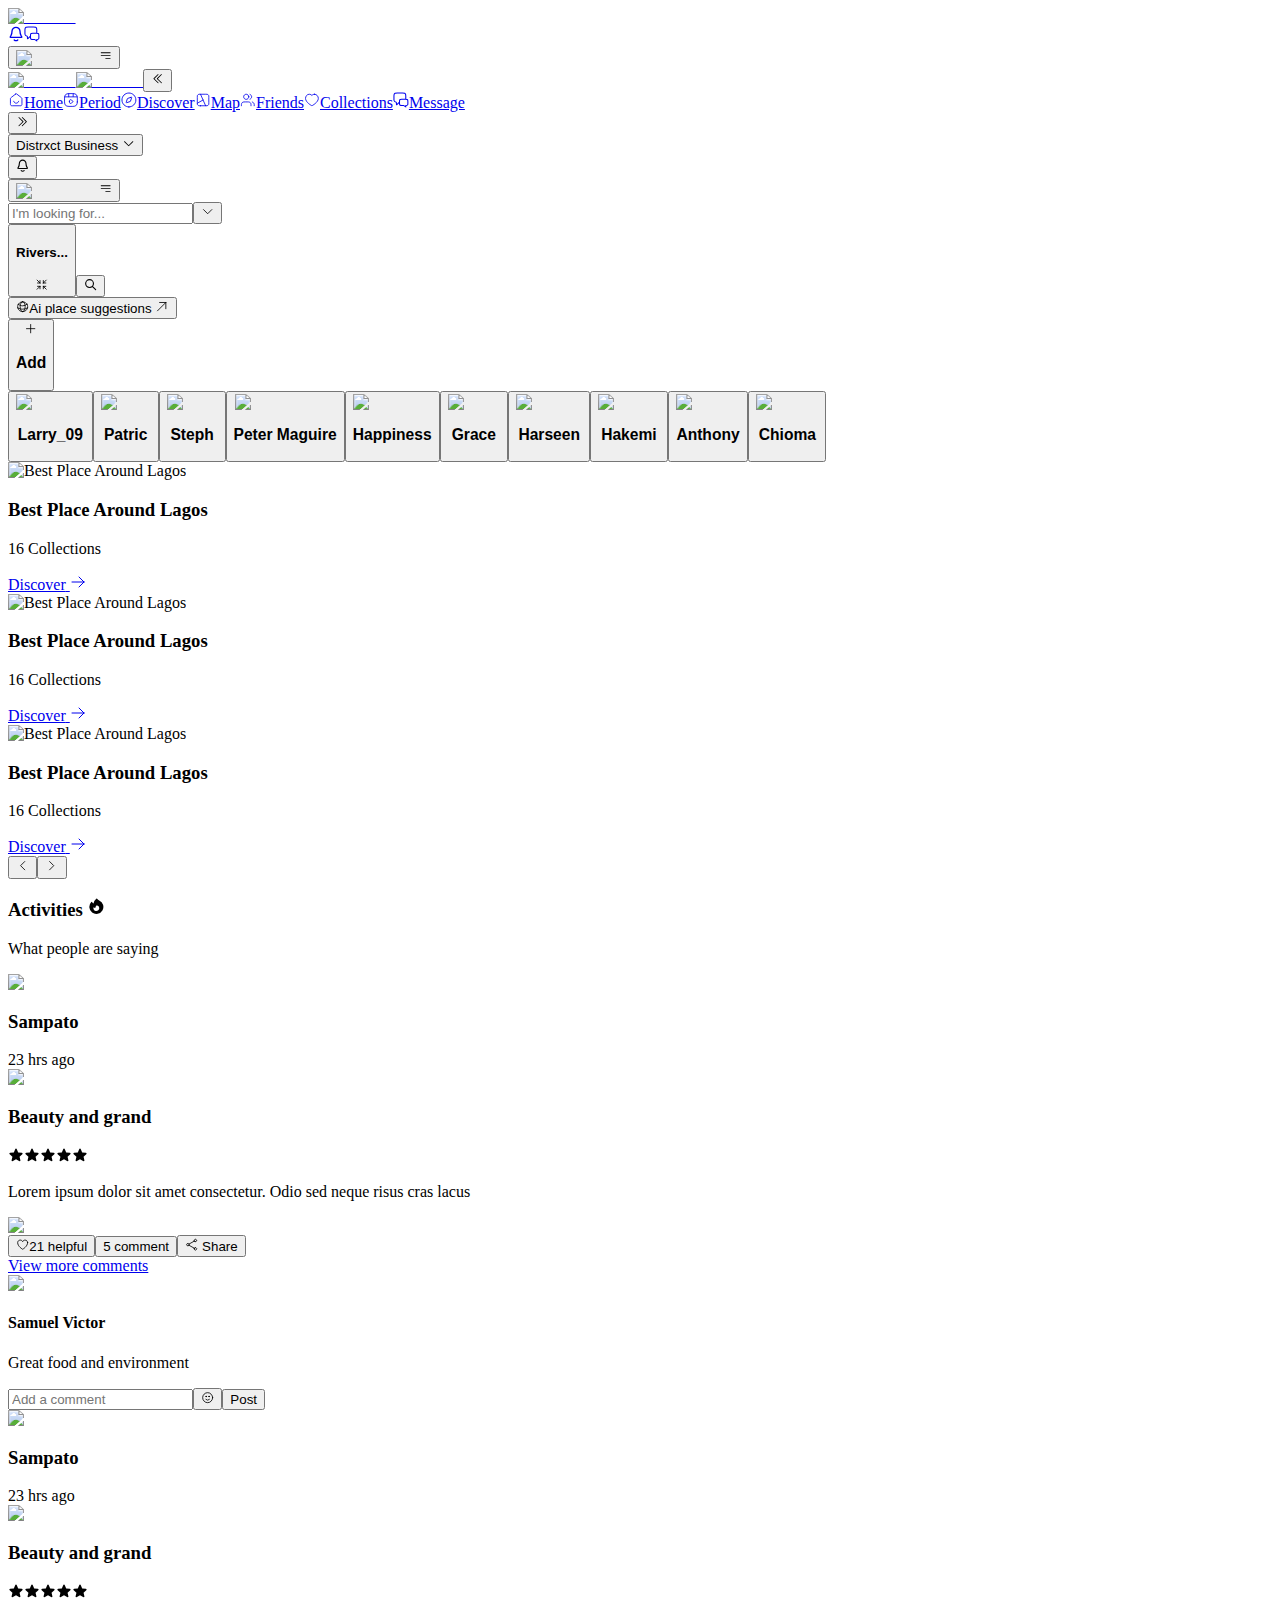
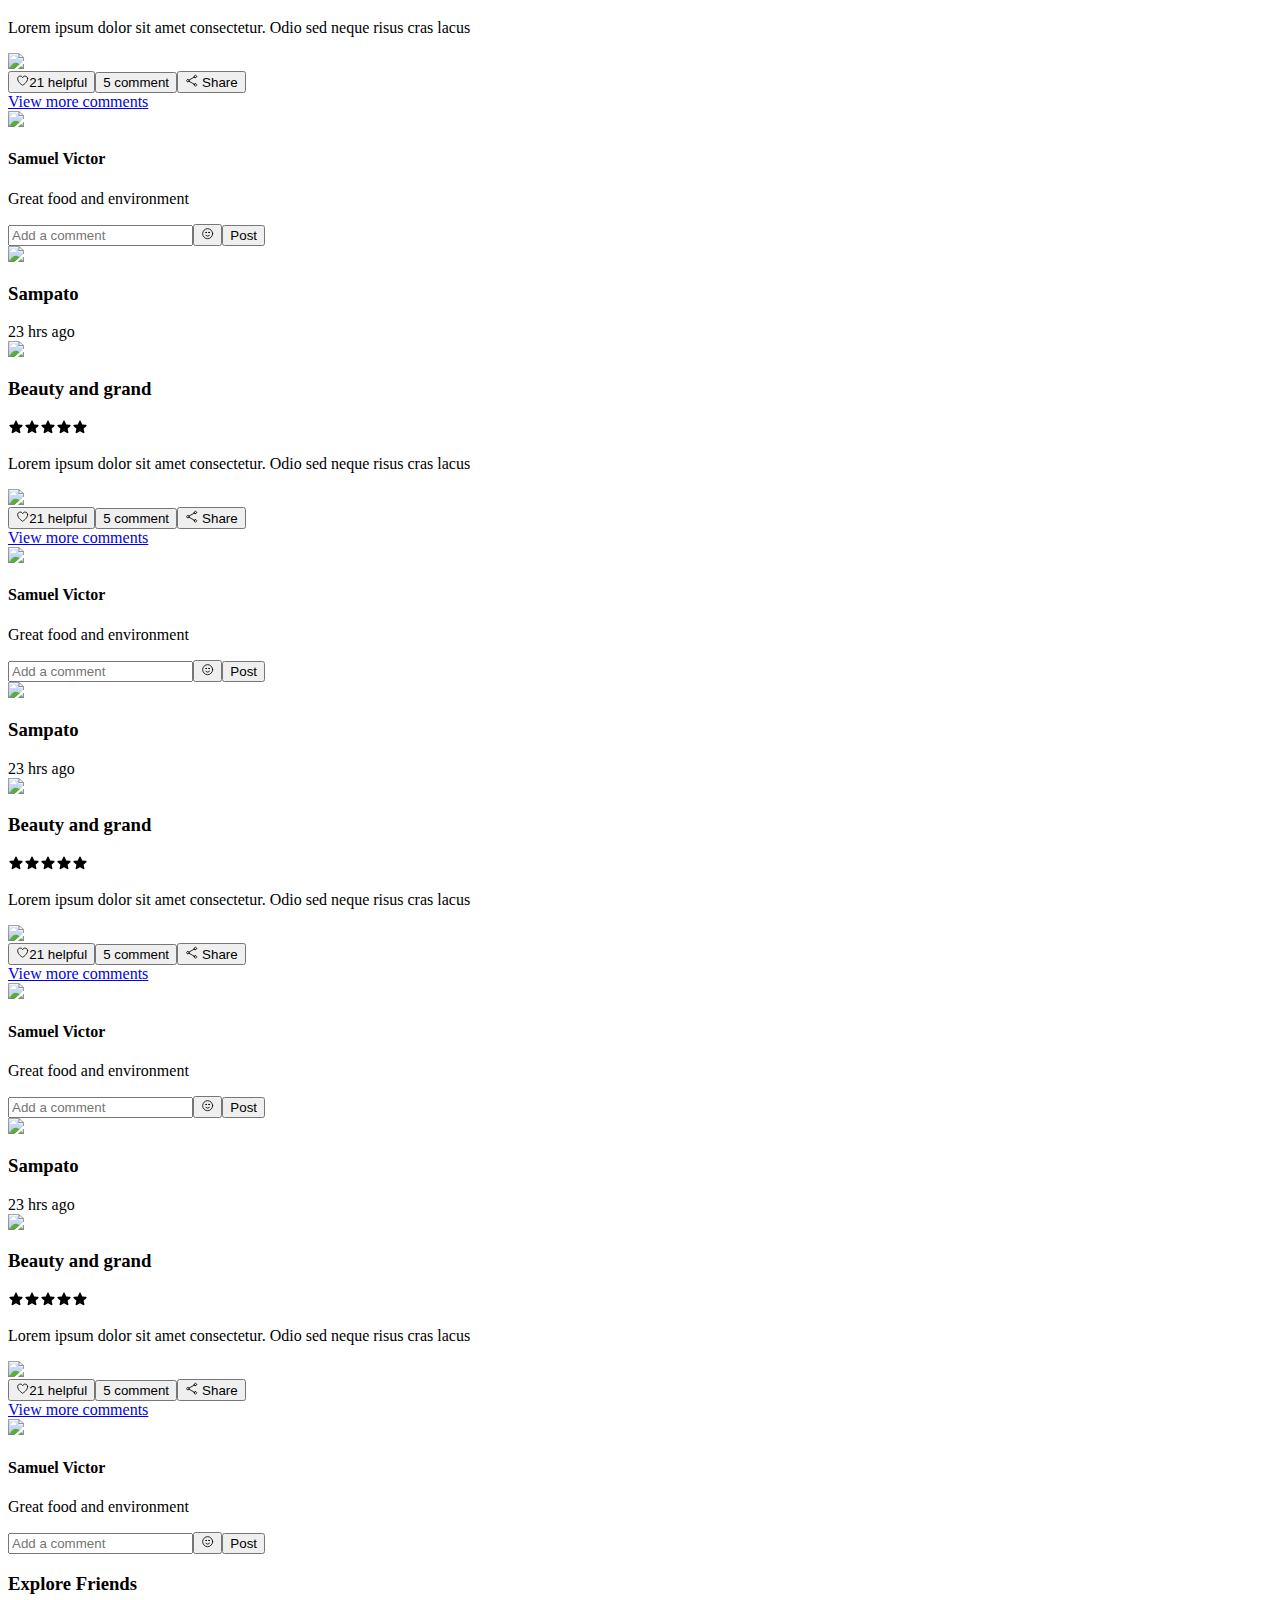
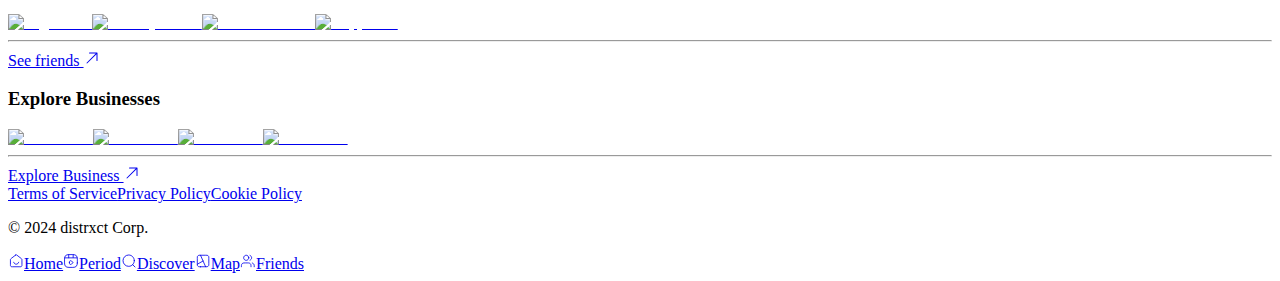
==== commit 6edeb0bf: "deploy: eleventeen-labs/distrxct-frontend-dev@9db83223c822e129e930e07460b5aba205f777ec" ====
--- a/index.html
+++ b/index.html
@@ -1 +1 @@
-<!DOCTYPE html><html lang="en" class="bg-white"><head><meta charSet="utf-8"/><meta name="viewport" content="width=device-width, initial-scale=1"/><link rel="preload" href="/distrxct-build/_next/static/media/32db52a016290167-s.p.ttf" as="font" crossorigin="" type="font/ttf"/><link rel="preload" href="/distrxct-build/_next/static/media/364e202ba21fa6fa-s.p.ttf" as="font" crossorigin="" type="font/ttf"/><link rel="preload" href="/distrxct-build/_next/static/media/3dbff6fd08cce238-s.p.ttf" as="font" crossorigin="" type="font/ttf"/><link rel="preload" href="/distrxct-build/_next/static/media/7eb8b39df1ae2ded-s.p.ttf" as="font" crossorigin="" type="font/ttf"/><link rel="preload" as="image" href="/distrxct-build/assets/images/home-slides/slide-1.jpg"/><link rel="stylesheet" href="/distrxct-build/_next/static/css/5d834101e24d475f.css" data-precedence="next"/><link rel="preload" as="script" fetchPriority="low" href="/distrxct-build/_next/static/chunks/webpack-d84556bbe1dafda7.js"/><script src="/distrxct-build/_next/static/chunks/e4649e61-8501dbf9cc534769.js" async=""></script><script src="/distrxct-build/_next/static/chunks/623-b685bdc304d3981a.js" async=""></script><script src="/distrxct-build/_next/static/chunks/main-app-5a6a08ce28d34ce4.js" async=""></script><script src="/distrxct-build/_next/static/chunks/19d076a6-a48627d78b9d13b6.js" async=""></script><script src="/distrxct-build/_next/static/chunks/559-b8bfe12722f20ee4.js" async=""></script><script src="/distrxct-build/_next/static/chunks/403-8e83a5ee8a38b82e.js" async=""></script><script src="/distrxct-build/_next/static/chunks/607-f8cd09d9806e7a69.js" async=""></script><script src="/distrxct-build/_next/static/chunks/34-9915c8aeace03d36.js" async=""></script><script src="/distrxct-build/_next/static/chunks/737-6e075280729e7912.js" async=""></script><script src="/distrxct-build/_next/static/chunks/app/page-772169582e466390.js" async=""></script><script src="/distrxct-build/_next/static/chunks/363-32916478429ba6ba.js" async=""></script><script src="/distrxct-build/_next/static/chunks/app/layout-5d1da6869e5626d7.js" async=""></script><title>Distrxct</title><meta name="description" content="Find local hotspots"/><link rel="icon" href="/distrxct-build/favicon.ico" type="image/x-icon" sizes="16x16"/><meta name="next-size-adjust"/><script src="/distrxct-build/_next/static/chunks/polyfills-78c92fac7aa8fdd8.js" noModule=""></script></head><body class="text-sm __className_2f69a7"><div class="group/layout" data-sidebar-visible="true"><div class="md:hidden h-16 fixed top-0 inset-x-0 z-20 bg-white border-b border-neutral-200 flex items-center justify-between gap-4 px-4"><a href="/distrxct-build"><img alt="Distrxct" loading="lazy" width="111" height="26" decoding="async" data-nimg="1" class="shrink-0 h-6 w-auto" style="color:transparent" src="/distrxct-build/_next/static/media/logo.d7c64133.svg"/></a><div class="min-w-0 p-0.5 rounded-full flex items-center gap-2 border border-neutral-200"><a class="flex items-center justify-center shrink-0 w-9 h-9 rounded-full hover:bg-neutral-100" href="/distrxct-build/notifications"><span class="relative flex"><span class="absolute w-2 h-2 bg-red-500 rounded-full top-0 left-1/2"></span><svg width="1em" height="1em" viewBox="0 0 24 24" fill="none" stroke-width="2" stroke="currentColor" xmlns="http://www.w3.org/2000/svg" class="w-5 h-5"><path d="M9.35395 21C10.0591 21.6224 10.9853 22 11.9998 22C13.0142 22 13.9405 21.6224 14.6456 21M17.9998 8C17.9998 6.4087 17.3676 4.88258 16.2424 3.75736C15.1172 2.63214 13.5911 2 11.9998 2C10.4085 2 8.88235 2.63214 7.75713 3.75736C6.63192 4.88258 5.99977 6.4087 5.99977 8C5.99977 11.0902 5.22024 13.206 4.34944 14.6054C3.6149 15.7859 3.24763 16.3761 3.2611 16.5408C3.27601 16.7231 3.31463 16.7926 3.46155 16.9016C3.59423 17 4.19237 17 5.38863 17H18.6109C19.8072 17 20.4053 17 20.538 16.9016C20.6849 16.7926 20.7235 16.7231 20.7384 16.5408C20.7519 16.3761 20.3846 15.7859 19.6501 14.6054C18.7793 13.206 17.9998 11.0902 17.9998 8Z" stroke-linecap="round" stroke-linejoin="round"></path></svg></span></a><a class="flex items-center justify-center shrink-0 w-9 h-9 rounded-full hover:bg-neutral-100" href="/distrxct-build/messages"><span class="relative flex"><svg width="1em" height="1em" viewBox="0 0 23 23" fill="none" stroke-width="1.5" stroke="currentColor" xmlns="http://www.w3.org/2000/svg" class="w-5 h-5"><path d="M9.37109 14.4746L6.29584 17.5883C5.86688 18.0226 5.6524 18.2398 5.46805 18.2551C5.30811 18.2684 5.15151 18.2041 5.04705 18.0823C4.92665 17.9418 4.92665 17.6366 4.92665 17.0261V15.4662C4.92665 14.9186 4.47817 14.5223 3.9363 14.4429V14.4429C2.62484 14.2508 1.59487 13.2209 1.40277 11.9094C1.37109 11.6932 1.37109 11.4351 1.37109 10.9191V6.27461C1.37109 4.59445 1.37109 3.75437 1.69807 3.11264C1.98569 2.54815 2.44464 2.08921 3.00912 1.80159C3.65086 1.47461 4.49094 1.47461 6.17109 1.47461H13.5711C15.2513 1.47461 16.0913 1.47461 16.7331 1.80159C17.2976 2.08921 17.7565 2.54815 18.0441 3.11264C18.3711 3.75437 18.3711 4.59445 18.3711 6.27461V10.4746M18.3711 21.4746L16.1947 19.9615C15.8887 19.7488 15.7358 19.6424 15.5693 19.567C15.4215 19.5001 15.2662 19.4514 15.1067 19.422C14.9269 19.3889 14.7406 19.3889 14.368 19.3889H12.5711C11.451 19.3889 10.8909 19.3889 10.4631 19.1709C10.0868 18.9792 9.78083 18.6732 9.58908 18.2969C9.37109 17.8691 9.37109 17.309 9.37109 16.1889V13.6746C9.37109 12.5545 9.37109 11.9945 9.58908 11.5666C9.78083 11.1903 10.0868 10.8843 10.4631 10.6926C10.8909 10.4746 11.451 10.4746 12.5711 10.4746H18.1711C19.2912 10.4746 19.8513 10.4746 20.2791 10.6926C20.6554 10.8843 20.9614 11.1903 21.1531 11.5666C21.3711 11.9945 21.3711 12.5545 21.3711 13.6746V16.3889C21.3711 17.3208 21.3711 17.7867 21.2189 18.1543C21.0159 18.6443 20.6265 19.0337 20.1365 19.2367C19.7689 19.3889 19.303 19.3889 18.3711 19.3889V21.4746Z" stroke-linecap="round" stroke-linejoin="round"></path></svg></span></a><div class="flex items-end justify-end min-w-0"><button type="button" aria-haspopup="dialog" aria-expanded="false" aria-controls="radix-:Reba:" data-state="closed" class="min-w-0 p-0.5 rounded-full flex items-center gap-1 border border-neutral-200"><img alt="Profile Icon" loading="lazy" width="41" height="42" decoding="async" data-nimg="1" class="shrink-0 w-8 h-8" style="color:transparent" src="/distrxct-build/_next/static/media/profile-circle.ffa3c986.svg"/><svg stroke="currentColor" fill="currentColor" stroke-width="0" viewBox="0 0 24 24" aria-hidden="true" class="w-5 h-5 mr-1" height="1em" width="1em" xmlns="http://www.w3.org/2000/svg"><path fill-rule="evenodd" d="M3 6.75A.75.75 0 0 1 3.75 6h16.5a.75.75 0 0 1 0 1.5H3.75A.75.75 0 0 1 3 6.75ZM3 12a.75.75 0 0 1 .75-.75h16.5a.75.75 0 0 1 0 1.5H3.75A.75.75 0 0 1 3 12Zm8.25 5.25a.75.75 0 0 1 .75-.75h8.25a.75.75 0 0 1 0 1.5H12a.75.75 0 0 1-.75-.75Z" clip-rule="evenodd"></path></svg></button><div class="flex"></div></div></div></div><div class="flex xl:mx-auto xl:container min-h-dvh"><div class="shrink-0 max-md:hidden w-64 xl:w-80"><div class="w-64 xl:w-80 fixed inset-y-0 h-dvh overflow-auto overscroll-none border-r border-r-neutral-200 flex flex-col"><div class="flex items-center gap-4 h-16 justify-between px-4"><a class="hidden" href="/distrxct-build"><img alt="Distrxct" loading="lazy" width="28" height="26" decoding="async" data-nimg="1" class="shrink-0 h-6 w-auto" style="color:transparent" src="/distrxct-build/_next/static/media/icon.4fbf284d.svg"/></a><a class="" href="/distrxct-build"><img alt="Distrxct" loading="lazy" width="111" height="26" decoding="async" data-nimg="1" class="shrink-0 h-6 w-auto" style="color:transparent" src="/distrxct-build/_next/static/media/logo.d7c64133.svg"/></a><button><svg stroke="currentColor" fill="currentColor" stroke-width="0" viewBox="0 0 24 24" aria-hidden="true" height="1em" width="1em" xmlns="http://www.w3.org/2000/svg"><path fill-rule="evenodd" d="M10.72 11.47a.75.75 0 0 0 0 1.06l7.5 7.5a.75.75 0 1 0 1.06-1.06L12.31 12l6.97-6.97a.75.75 0 0 0-1.06-1.06l-7.5 7.5Z" clip-rule="evenodd"></path><path fill-rule="evenodd" d="M4.72 11.47a.75.75 0 0 0 0 1.06l7.5 7.5a.75.75 0 1 0 1.06-1.06L6.31 12l6.97-6.97a.75.75 0 0 0-1.06-1.06l-7.5 7.5Z" clip-rule="evenodd"></path></svg></button></div><div class="flex flex-col gap-2 px-4"><a class="h-10 flex items-center gap-2 px-2 w-full hover:bg-neutral-100 border-l-2 border-l-transparent data-[active=true]:border-l-green-800 data-[active=true]:text-green-900 data-[active=true]:bg-green-50" title="Home" data-active="true" href="/distrxct-build"><svg width="1em" height="1em" viewBox="0 0 25 24" fill="none" stroke="currentColor" stroke-width="1.3" xmlns="http://www.w3.org/2000/svg" class="w-6 h-6"><path d="M8.92582 14C9.36987 15.7252 10.936 17 12.7998 17C14.6636 17 16.2297 15.7252 16.6738 14M11.8175 2.764L5.03519 8.03912C4.58183 8.39175 4.35514 8.56806 4.19183 8.78886C4.04717 8.98444 3.93941 9.20478 3.87383 9.43905C3.7998 9.70352 3.7998 9.9907 3.7998 10.5651V17.8C3.7998 18.9201 3.7998 19.4801 4.01779 19.908C4.20954 20.2843 4.5155 20.5903 4.89182 20.782C5.31965 21 5.8797 21 6.9998 21H18.5998C19.7199 21 20.28 21 20.7078 20.782C21.0841 20.5903 21.3901 20.2843 21.5818 19.908C21.7998 19.4801 21.7998 18.9201 21.7998 17.8V10.5651C21.7998 9.9907 21.7998 9.70352 21.7258 9.43905C21.6602 9.20478 21.5524 8.98444 21.4078 8.78886C21.2445 8.56806 21.0178 8.39175 20.5644 8.03913L13.7821 2.764C13.4308 2.49075 13.2551 2.35412 13.0612 2.3016C12.89 2.25526 12.7096 2.25526 12.5385 2.3016C12.3445 2.35412 12.1688 2.49075 11.8175 2.764Z" stroke-linecap="round" stroke-linejoin="round"></path></svg><span class="leading-none">Home</span></a><a class="h-10 flex items-center gap-2 px-2 w-full hover:bg-neutral-100 border-l-2 border-l-transparent data-[active=true]:border-l-green-800 data-[active=true]:text-green-900 data-[active=true]:bg-green-50" title="Period" data-active="false" href="/distrxct-build/period"><svg width="1em" height="1em" viewBox="0 0 25 24" fill="none" stroke="currentColor" stroke-width="1.3" xmlns="http://www.w3.org/2000/svg" class="w-6 h-6"><path d="M22.3994 15V9C22.3994 4 20.3994 2 15.3994 2H9.39941C4.39941 2 2.39941 4 2.39941 9V15C2.39941 20 4.39941 22 9.39941 22H15.3994C20.3994 22 22.3994 20 22.3994 15Z" stroke-linecap="round" stroke-linejoin="round"></path><path d="M2.91895 7.10999H21.8789" stroke-linecap="round" stroke-linejoin="round"></path><path d="M8.91895 2.10999V6.96999" stroke-linecap="round" stroke-linejoin="round"></path><path d="M15.8799 2.10999V6.51999" stroke-linecap="round" stroke-linejoin="round"></path><path d="M10.1494 14.45V13.25C10.1494 11.71 11.2394 11.08 12.5694 11.85L13.6094 12.45L14.6494 13.05C15.9794 13.82 15.9794 15.08 14.6494 15.85L13.6094 16.45L12.5694 17.05C11.2394 17.82 10.1494 17.19 10.1494 15.65V14.45V14.45Z" stroke-miterlimit="10" stroke-linecap="round" stroke-linejoin="round"></path></svg><span class="leading-none">Period</span></a><a class="h-10 flex items-center gap-2 px-2 w-full hover:bg-neutral-100 border-l-2 border-l-transparent data-[active=true]:border-l-green-800 data-[active=true]:text-green-900 data-[active=true]:bg-green-50" title="Discover" data-active="false" href="/distrxct-build/discover"><svg width="1em" height="1em" viewBox="0 0 23 23" fill="none" stroke="currentColor" stroke-width="1.3" xmlns="http://www.w3.org/2000/svg" class="w-6 h-6"><path d="M11.3711 21.4751C16.8939 21.4751 21.3711 16.9979 21.3711 11.4751C21.3711 5.95225 16.8939 1.4751 11.3711 1.4751C5.84825 1.4751 1.37109 5.95225 1.37109 11.4751C1.37109 16.9979 5.84825 21.4751 11.3711 21.4751Z" stroke-linecap="round" stroke-linejoin="round"></path><path d="M14.0932 7.74106C14.5817 7.57821 14.826 7.49679 14.9885 7.55471C15.1298 7.60512 15.2411 7.71637 15.2915 7.85773C15.3494 8.02017 15.268 8.26444 15.1051 8.75299L13.6176 13.2156C13.5712 13.3548 13.548 13.4243 13.5085 13.4821C13.4735 13.5333 13.4293 13.5775 13.3781 13.6125C13.3203 13.652 13.2508 13.6752 13.1116 13.7216L8.64899 15.2091C8.16044 15.372 7.91617 15.4534 7.75372 15.3955C7.61236 15.3451 7.50112 15.2338 7.45071 15.0925C7.39278 14.93 7.47421 14.6858 7.63706 14.1972L9.1246 9.73457C9.17098 9.59543 9.19417 9.52586 9.23369 9.46809C9.2687 9.41692 9.31291 9.3727 9.36408 9.3377C9.42186 9.29818 9.49143 9.27499 9.63057 9.22861L14.0932 7.74106Z" stroke-linecap="round" stroke-linejoin="round"></path></svg><span class="leading-none">Discover</span></a><a class="h-10 flex items-center gap-2 px-2 w-full hover:bg-neutral-100 border-l-2 border-l-transparent data-[active=true]:border-l-green-800 data-[active=true]:text-green-900 data-[active=true]:bg-green-50" title="Map" data-active="false" href="/distrxct-build/map"><svg width="1em" height="1em" viewBox="0 0 25 24" fill="none" stroke="currentColor" stroke-width="1.3" xmlns="http://www.w3.org/2000/svg" class="w-6 h-6"><path d="M8.59961 3L16.5996 21M3.59961 17L12.5996 12M8.39961 21H16.7996C18.4798 21 19.3198 21 19.9616 20.673C20.5261 20.3854 20.985 19.9265 21.2726 19.362C21.5996 18.7202 21.5996 17.8802 21.5996 16.2V7.8C21.5996 6.11984 21.5996 5.27976 21.2726 4.63803C20.985 4.07354 20.5261 3.6146 19.9616 3.32698C19.3198 3 18.4798 3 16.7996 3H8.39961C6.71945 3 5.87937 3 5.23764 3.32698C4.67315 3.6146 4.21421 4.07354 3.92659 4.63803C3.59961 5.27976 3.59961 6.11984 3.59961 7.8V16.2C3.59961 17.8802 3.59961 18.7202 3.92659 19.362C4.21421 19.9265 4.67315 20.3854 5.23764 20.673C5.87937 21 6.71945 21 8.39961 21Z" stroke-linecap="round" stroke-linejoin="round"></path></svg><span class="leading-none">Map</span></a><a class="h-10 flex items-center gap-2 px-2 w-full hover:bg-neutral-100 border-l-2 border-l-transparent data-[active=true]:border-l-green-800 data-[active=true]:text-green-900 data-[active=true]:bg-green-50" title="Friends" data-active="false" href="/distrxct-build/friends"><svg width="1em" height="1em" viewBox="0 0 25 24" fill="none" stroke="currentColor" stroke-width="1.3" xmlns="http://www.w3.org/2000/svg" class="w-6 h-6"><path d="M22.2002 21V19C22.2002 17.1362 20.9254 15.5701 19.2002 15.126M15.7002 3.29076C17.1661 3.88415 18.2002 5.32131 18.2002 7C18.2002 8.67869 17.1661 10.1159 15.7002 10.7092M17.2002 21C17.2002 19.1362 17.2002 18.2044 16.8957 17.4693C16.4897 16.4892 15.711 15.7105 14.7309 15.3045C13.9958 15 13.064 15 11.2002 15H8.2002C6.33643 15 5.40455 15 4.66946 15.3045C3.68935 15.7105 2.91065 16.4892 2.50468 17.4693C2.2002 18.2044 2.2002 19.1362 2.2002 21M13.7002 7C13.7002 9.20914 11.9093 11 9.7002 11C7.49106 11 5.7002 9.20914 5.7002 7C5.7002 4.79086 7.49106 3 9.7002 3C11.9093 3 13.7002 4.79086 13.7002 7Z" stroke-linecap="round" stroke-linejoin="round"></path></svg><span class="leading-none">Friends</span></a><a class="h-10 flex items-center gap-2 px-2 w-full hover:bg-neutral-100 border-l-2 border-l-transparent data-[active=true]:border-l-green-800 data-[active=true]:text-green-900 data-[active=true]:bg-green-50" title="Collections" data-active="false" href="/distrxct-build/collections"><svg width="1em" height="1em" viewBox="0 0 25 25" fill="none" stroke="currentColor" stroke-width="1.3" xmlns="http://www.w3.org/2000/svg" class="w-6 h-6"><path d="M16.4822 3.4751C20.0044 3.4751 22.3711 6.8276 22.3711 9.9551C22.3711 16.2888 12.5489 21.4751 12.3711 21.4751C12.1933 21.4751 2.37109 16.2888 2.37109 9.9551C2.37109 6.8276 4.73776 3.4751 8.25998 3.4751C10.2822 3.4751 11.6044 4.49885 12.3711 5.39885C13.1378 4.49885 14.46 3.4751 16.4822 3.4751Z" stroke-linecap="round" stroke-linejoin="round"></path></svg><span class="leading-none">Collections</span></a><a class="h-10 flex items-center gap-2 px-2 w-full hover:bg-neutral-100 border-l-2 border-l-transparent data-[active=true]:border-l-green-800 data-[active=true]:text-green-900 data-[active=true]:bg-green-50" title="Message" data-active="false" href="/distrxct-build/messages"><svg width="1em" height="1em" viewBox="0 0 23 23" fill="none" stroke-width="1.5" stroke="currentColor" xmlns="http://www.w3.org/2000/svg" class="w-6 h-6"><path d="M9.37109 14.4746L6.29584 17.5883C5.86688 18.0226 5.6524 18.2398 5.46805 18.2551C5.30811 18.2684 5.15151 18.2041 5.04705 18.0823C4.92665 17.9418 4.92665 17.6366 4.92665 17.0261V15.4662C4.92665 14.9186 4.47817 14.5223 3.9363 14.4429V14.4429C2.62484 14.2508 1.59487 13.2209 1.40277 11.9094C1.37109 11.6932 1.37109 11.4351 1.37109 10.9191V6.27461C1.37109 4.59445 1.37109 3.75437 1.69807 3.11264C1.98569 2.54815 2.44464 2.08921 3.00912 1.80159C3.65086 1.47461 4.49094 1.47461 6.17109 1.47461H13.5711C15.2513 1.47461 16.0913 1.47461 16.7331 1.80159C17.2976 2.08921 17.7565 2.54815 18.0441 3.11264C18.3711 3.75437 18.3711 4.59445 18.3711 6.27461V10.4746M18.3711 21.4746L16.1947 19.9615C15.8887 19.7488 15.7358 19.6424 15.5693 19.567C15.4215 19.5001 15.2662 19.4514 15.1067 19.422C14.9269 19.3889 14.7406 19.3889 14.368 19.3889H12.5711C11.451 19.3889 10.8909 19.3889 10.4631 19.1709C10.0868 18.9792 9.78083 18.6732 9.58908 18.2969C9.37109 17.8691 9.37109 17.309 9.37109 16.1889V13.6746C9.37109 12.5545 9.37109 11.9945 9.58908 11.5666C9.78083 11.1903 10.0868 10.8843 10.4631 10.6926C10.8909 10.4746 11.451 10.4746 12.5711 10.4746H18.1711C19.2912 10.4746 19.8513 10.4746 20.2791 10.6926C20.6554 10.8843 20.9614 11.1903 21.1531 11.5666C21.3711 11.9945 21.3711 12.5545 21.3711 13.6746V16.3889C21.3711 17.3208 21.3711 17.7867 21.2189 18.1543C21.0159 18.6443 20.6265 19.0337 20.1365 19.2367C19.7689 19.3889 19.303 19.3889 18.3711 19.3889V21.4746Z" stroke-linecap="round" stroke-linejoin="round"></path></svg><span class="leading-none">Message</span></a></div><button class="w-full aspect-square mt-auto mb-4 items-center justify-center rounded-full hover:bg-neutral-200 hidden"><svg stroke="currentColor" fill="currentColor" stroke-width="0" viewBox="0 0 24 24" aria-hidden="true" class="w-5 h-5" height="1em" width="1em" xmlns="http://www.w3.org/2000/svg"><path fill-rule="evenodd" d="M13.28 11.47a.75.75 0 0 1 0 1.06l-7.5 7.5a.75.75 0 0 1-1.06-1.06L11.69 12 4.72 5.03a.75.75 0 0 1 1.06-1.06l7.5 7.5Z" clip-rule="evenodd"></path><path fill-rule="evenodd" d="M19.28 11.47a.75.75 0 0 1 0 1.06l-7.5 7.5a.75.75 0 1 1-1.06-1.06L17.69 12l-6.97-6.97a.75.75 0 0 1 1.06-1.06l7.5 7.5Z" clip-rule="evenodd"></path></svg></button></div></div><div class="flex flex-col min-w-0 min-h-0 grow"><div class="max-md:hidden sticky h-16 top-0 z-10 flex items-center justify-end border-b border-neutral-200 bg-white px-4"><div class="min-w-0 p-0.5 rounded-full flex items-center gap-2 border border-neutral-200"><div class="flex items-end justify-end min-w-0"><button type="button" aria-haspopup="dialog" aria-expanded="false" aria-controls="radix-:Rmja:" data-state="closed" class="flex items-center justify-center shrink-0 w-9 h-9 rounded-full hover:bg-neutral-100"><span class="relative flex"><span class="absolute w-2 h-2 bg-red-500 rounded-full top-0 left-1/2"></span><svg width="1em" height="1em" viewBox="0 0 24 24" fill="none" stroke-width="2" stroke="currentColor" xmlns="http://www.w3.org/2000/svg" class="w-5 h-5"><path d="M9.35395 21C10.0591 21.6224 10.9853 22 11.9998 22C13.0142 22 13.9405 21.6224 14.6456 21M17.9998 8C17.9998 6.4087 17.3676 4.88258 16.2424 3.75736C15.1172 2.63214 13.5911 2 11.9998 2C10.4085 2 8.88235 2.63214 7.75713 3.75736C6.63192 4.88258 5.99977 6.4087 5.99977 8C5.99977 11.0902 5.22024 13.206 4.34944 14.6054C3.6149 15.7859 3.24763 16.3761 3.2611 16.5408C3.27601 16.7231 3.31463 16.7926 3.46155 16.9016C3.59423 17 4.19237 17 5.38863 17H18.6109C19.8072 17 20.4053 17 20.538 16.9016C20.6849 16.7926 20.7235 16.7231 20.7384 16.5408C20.7519 16.3761 20.3846 15.7859 19.6501 14.6054C18.7793 13.206 17.9998 11.0902 17.9998 8Z" stroke-linecap="round" stroke-linejoin="round"></path></svg></span></button><div class="flex"></div></div><div class="flex items-end justify-end min-w-0"><button type="button" aria-haspopup="dialog" aria-expanded="false" aria-controls="radix-:R16ja:" data-state="closed" class="min-w-0 p-0.5 rounded-full flex items-center gap-1 border border-neutral-200"><img alt="Profile Icon" loading="lazy" width="41" height="42" decoding="async" data-nimg="1" class="shrink-0 w-8 h-8" style="color:transparent" src="/distrxct-build/_next/static/media/profile-circle.ffa3c986.svg"/><svg stroke="currentColor" fill="currentColor" stroke-width="0" viewBox="0 0 24 24" aria-hidden="true" class="w-5 h-5 mr-1" height="1em" width="1em" xmlns="http://www.w3.org/2000/svg"><path fill-rule="evenodd" d="M3 6.75A.75.75 0 0 1 3.75 6h16.5a.75.75 0 0 1 0 1.5H3.75A.75.75 0 0 1 3 6.75ZM3 12a.75.75 0 0 1 .75-.75h16.5a.75.75 0 0 1 0 1.5H3.75A.75.75 0 0 1 3 12Zm8.25 5.25a.75.75 0 0 1 .75-.75h8.25a.75.75 0 0 1 0 1.5H12a.75.75 0 0 1-.75-.75Z" clip-rule="evenodd"></path></svg></button><div class="flex"></div></div></div></div><main class="grow flex flex-col max-md:py-16"><div class="p-4 border-b max-md:hidden"><div class="flex items-center justify-between gap-5"><div class="flex gap-2"><div class="flex-1 shrink-1 relative flex items-center min-w-0 grow"><input placeholder="I&#x27;m looking for..." class="px-4 py-2 rounded-lg bg-neutral-50 border focus:outline-0 focus:border-green-500 placeholder:text-neutral-500 w-full pr-14"/><button class="flex items-center justify-center absolute right-4 w-8 h-8 rounded-full hover:text-white hover:bg-green-500"><svg stroke="currentColor" fill="none" stroke-width="1.5" viewBox="0 0 24 24" aria-hidden="true" height="1em" width="1em" xmlns="http://www.w3.org/2000/svg"><path stroke-linecap="round" stroke-linejoin="round" d="m19.5 8.25-7.5 7.5-7.5-7.5"></path></svg></button></div><button class="flex-1 min-w-0 inline-flex items-center justify-between gap-2 px-4 py-2 rounded-lg bg-neutral-100 border"><h4 class="text-sm text-neutral-500">Rivers...</h4><svg stroke="currentColor" fill="none" stroke-width="1.5" viewBox="0 0 24 24" aria-hidden="true" class="text-green-800" height="1em" width="1em" xmlns="http://www.w3.org/2000/svg"><path stroke-linecap="round" stroke-linejoin="round" d="M9 9V4.5M9 9H4.5M9 9 3.75 3.75M9 15v4.5M9 15H4.5M9 15l-5.25 5.25M15 9h4.5M15 9V4.5M15 9l5.25-5.25M15 15h4.5M15 15v4.5m0-4.5 5.25 5.25"></path></svg></button><button class="px-4 py-2 rounded-lg bg-gradient-to-tr bg-green-600 text-white from-green-700 to-green-500 shrink-0"><svg stroke="currentColor" fill="none" stroke-width="2" viewBox="0 0 24 24" aria-hidden="true" height="1em" width="1em" xmlns="http://www.w3.org/2000/svg"><path stroke-linecap="round" stroke-linejoin="round" d="M21 21l-6-6m2-5a7 7 0 11-14 0 7 7 0 0114 0z"></path></svg></button></div><button class="inline-flex items-center gap-2 px-3 py-2 rounded-full bg-orange-100/50 text-sm text-orange-800 shrink-0"><svg stroke="currentColor" fill="none" stroke-width="1.5" viewBox="0 0 24 24" aria-hidden="true" class="text-green-800" height="1em" width="1em" xmlns="http://www.w3.org/2000/svg"><path stroke-linecap="round" stroke-linejoin="round" d="M12 21a9.004 9.004 0 0 0 8.716-6.747M12 21a9.004 9.004 0 0 1-8.716-6.747M12 21c2.485 0 4.5-4.03 4.5-9S14.485 3 12 3m0 18c-2.485 0-4.5-4.03-4.5-9S9.515 3 12 3m0 0a8.997 8.997 0 0 1 7.843 4.582M12 3a8.997 8.997 0 0 0-7.843 4.582m15.686 0A11.953 11.953 0 0 1 12 10.5c-2.998 0-5.74-1.1-7.843-2.918m15.686 0A8.959 8.959 0 0 1 21 12c0 .778-.099 1.533-.284 2.253m0 0A17.919 17.919 0 0 1 12 16.5c-3.162 0-6.133-.815-8.716-2.247m0 0A9.015 9.015 0 0 1 3 12c0-1.605.42-3.113 1.157-4.418"></path></svg>Ai place suggestions <svg stroke="currentColor" fill="none" stroke-width="1.5" viewBox="0 0 24 24" aria-hidden="true" class="text-green-800" height="1em" width="1em" xmlns="http://www.w3.org/2000/svg"><path stroke-linecap="round" stroke-linejoin="round" d="m4.5 19.5 15-15m0 0H8.25m11.25 0v11.25"></path></svg></button></div></div><div class="relative flex items-center py-2 overflow-auto border-b"><div class="sticky left-0 h-full px-2 bg-white"><button class="inline-flex flex-col items-center gap-1 group"><span class="flex items-center justify-center w-14 h-14 rounded-full shrink-0 bg-neutral-50 border"><svg stroke="currentColor" fill="none" stroke-width="1.5" viewBox="0 0 24 24" aria-hidden="true" class="w-5 h-5" height="1em" width="1em" xmlns="http://www.w3.org/2000/svg"><path stroke-linecap="round" stroke-linejoin="round" d="M12 4.5v15m7.5-7.5h-15"></path></svg></span><h3 class="text-xs text-center whitespace-nowrap">Add</h3></button></div><div class="flex gap-2 flex-nowrap"><button class="inline-flex flex-col items-center justify-center gap-1 group w-16 shrink-0"><div class="shrink-0"><img alt="Larry_09" loading="lazy" width="56" height="56" decoding="async" data-nimg="1" class="bg-neutral-50 aspect-square rounded-full object-cover object-center bg-gradient-to-b from-[var(--color-start)] to-[var(--color-end)] p-0.5" style="color:transparent;--color-start:green;--color-end:red" src="/distrxct-build/assets/images/person/person-1.jpg"/></div><h3 class="text-xs text-center px-2 w-full truncate">Larry_09</h3></button><button class="inline-flex flex-col items-center justify-center gap-1 group w-16 shrink-0"><div class="shrink-0"><img alt="Patric" loading="lazy" width="56" height="56" decoding="async" data-nimg="1" class="bg-neutral-50 aspect-square rounded-full object-cover object-center bg-gradient-to-b from-[var(--color-start)] to-[var(--color-end)] p-0.5" style="color:transparent;--color-start:orange;--color-end:green" src="/distrxct-build/assets/images/person/person-2.jpg"/></div><h3 class="text-xs text-center px-2 w-full truncate">Patric</h3></button><button class="inline-flex flex-col items-center justify-center gap-1 group w-16 shrink-0"><div class="shrink-0"><img alt="Steph" loading="lazy" width="56" height="56" decoding="async" data-nimg="1" class="bg-neutral-50 aspect-square rounded-full object-cover object-center bg-gradient-to-b from-[var(--color-start)] to-[var(--color-end)] p-0.5" style="color:transparent;--color-start:purple;--color-end:red" src="/distrxct-build/assets/images/person/person-3.jpg"/></div><h3 class="text-xs text-center px-2 w-full truncate">Steph</h3></button><button class="inline-flex flex-col items-center justify-center gap-1 group w-16 shrink-0"><div class="shrink-0"><img alt="Peter Maguire" loading="lazy" width="56" height="56" decoding="async" data-nimg="1" class="bg-neutral-50 aspect-square rounded-full object-cover object-center bg-gradient-to-b from-[var(--color-start)] to-[var(--color-end)] p-0.5" style="color:transparent;--color-start:blue;--color-end:yellow" src="/distrxct-build/assets/images/person/person-4.jpg"/></div><h3 class="text-xs text-center px-2 w-full truncate">Peter Maguire</h3></button><button class="inline-flex flex-col items-center justify-center gap-1 group w-16 shrink-0"><div class="shrink-0"><img alt="Happiness" loading="lazy" width="56" height="56" decoding="async" data-nimg="1" class="bg-neutral-50 aspect-square rounded-full object-cover object-center bg-gradient-to-b from-[var(--color-start)] to-[var(--color-end)] p-0.5" style="color:transparent;--color-start:green;--color-end:red" src="/distrxct-build/assets/images/person/person-5.jpg"/></div><h3 class="text-xs text-center px-2 w-full truncate">Happiness</h3></button><button class="inline-flex flex-col items-center justify-center gap-1 group w-16 shrink-0"><div class="shrink-0"><img alt="Grace" loading="lazy" width="56" height="56" decoding="async" data-nimg="1" class="bg-neutral-50 aspect-square rounded-full object-cover object-center bg-gradient-to-b from-[var(--color-start)] to-[var(--color-end)] p-0.5" style="color:transparent;--color-start:indigo;--color-end:red" src="/distrxct-build/assets/images/person/person-6.jpg"/></div><h3 class="text-xs text-center px-2 w-full truncate">Grace</h3></button><button class="inline-flex flex-col items-center justify-center gap-1 group w-16 shrink-0"><div class="shrink-0"><img alt="Harseen" loading="lazy" width="56" height="56" decoding="async" data-nimg="1" class="bg-neutral-50 aspect-square rounded-full object-cover object-center bg-gradient-to-b from-[var(--color-start)] to-[var(--color-end)] p-0.5" style="color:transparent;--color-start:indigo;--color-end:red" src="/distrxct-build/assets/images/person/person-7.jpg"/></div><h3 class="text-xs text-center px-2 w-full truncate">Harseen</h3></button><button class="inline-flex flex-col items-center justify-center gap-1 group w-16 shrink-0"><div class="shrink-0"><img alt="Hakemi" loading="lazy" width="56" height="56" decoding="async" data-nimg="1" class="bg-neutral-50 aspect-square rounded-full object-cover object-center bg-gradient-to-b from-[var(--color-start)] to-[var(--color-end)] p-0.5" style="color:transparent;--color-start:indigo;--color-end:red" src="/distrxct-build/assets/images/person/person-8.jpg"/></div><h3 class="text-xs text-center px-2 w-full truncate">Hakemi</h3></button><button class="inline-flex flex-col items-center justify-center gap-1 group w-16 shrink-0"><div class="shrink-0"><img alt="Anthony" loading="lazy" width="56" height="56" decoding="async" data-nimg="1" class="bg-neutral-50 aspect-square rounded-full object-cover object-center bg-gradient-to-b from-[var(--color-start)] to-[var(--color-end)] p-0.5" style="color:transparent;--color-start:indigo;--color-end:red" src="/distrxct-build/assets/images/person/person-9.jpg"/></div><h3 class="text-xs text-center px-2 w-full truncate">Anthony</h3></button><button class="inline-flex flex-col items-center justify-center gap-1 group w-16 shrink-0"><div class="shrink-0"><img alt="Chioma" loading="lazy" width="56" height="56" decoding="async" data-nimg="1" class="bg-neutral-50 aspect-square rounded-full object-cover object-center bg-gradient-to-b from-[var(--color-start)] to-[var(--color-end)] p-0.5" style="color:transparent;--color-start:indigo;--color-end:red" src="/distrxct-build/assets/images/person/person-10.jpg"/></div><h3 class="text-xs text-center px-2 w-full truncate">Chioma</h3></button></div></div><div class="p-4 max-lg:hidden"><div class="relative overflow-hidden rounded-xl"><div class="overflow-hidden"><div class="flex"><div class="relative flex-grow-0 flex-shrink-0 basis-full" draggable="false"><img src="/distrxct-build/assets/images/home-slides/slide-1.jpg" class="h-72 w-full bg-neutral-100 object-cover object-center" alt="Best Place Around Lagos"/><div class="absolute inset-0 flex flex-col gap-4 items-center justify-center text-white bg-black/70 px-12"><div class="flex flex-col-reverse items-center justify-center text-center"><h3 class="text-3xl">Best Place Around Lagos</h3><p>16<!-- --> Collections</p></div><a class="py-2 rounded-lg bg-gradient-to-tr bg-green-600 text-white from-green-700 to-green-500 inline-flex items-center gap-2 px-10" href="/distrxct-build">Discover<!-- --> <svg stroke="currentColor" fill="none" stroke-width="1.5" viewBox="0 0 24 24" aria-hidden="true" height="1em" width="1em" xmlns="http://www.w3.org/2000/svg"><path stroke-linecap="round" stroke-linejoin="round" d="M13.5 4.5 21 12m0 0-7.5 7.5M21 12H3"></path></svg></a></div></div><div class="relative flex-grow-0 flex-shrink-0 basis-full" draggable="false"><img src="/distrxct-build/assets/images/home-slides/slide-1.jpg" class="h-72 w-full bg-neutral-100 object-cover object-center" alt="Best Place Around Lagos"/><div class="absolute inset-0 flex flex-col gap-4 items-center justify-center text-white bg-black/70 px-12"><div class="flex flex-col-reverse items-center justify-center text-center"><h3 class="text-3xl">Best Place Around Lagos</h3><p>16<!-- --> Collections</p></div><a class="py-2 rounded-lg bg-gradient-to-tr bg-green-600 text-white from-green-700 to-green-500 inline-flex items-center gap-2 px-10" href="/distrxct-build">Discover<!-- --> <svg stroke="currentColor" fill="none" stroke-width="1.5" viewBox="0 0 24 24" aria-hidden="true" height="1em" width="1em" xmlns="http://www.w3.org/2000/svg"><path stroke-linecap="round" stroke-linejoin="round" d="M13.5 4.5 21 12m0 0-7.5 7.5M21 12H3"></path></svg></a></div></div><div class="relative flex-grow-0 flex-shrink-0 basis-full" draggable="false"><img src="/distrxct-build/assets/images/home-slides/slide-1.jpg" class="h-72 w-full bg-neutral-100 object-cover object-center" alt="Best Place Around Lagos"/><div class="absolute inset-0 flex flex-col gap-4 items-center justify-center text-white bg-black/70 px-12"><div class="flex flex-col-reverse items-center justify-center text-center"><h3 class="text-3xl">Best Place Around Lagos</h3><p>16<!-- --> Collections</p></div><a class="py-2 rounded-lg bg-gradient-to-tr bg-green-600 text-white from-green-700 to-green-500 inline-flex items-center gap-2 px-10" href="/distrxct-build">Discover<!-- --> <svg stroke="currentColor" fill="none" stroke-width="1.5" viewBox="0 0 24 24" aria-hidden="true" height="1em" width="1em" xmlns="http://www.w3.org/2000/svg"><path stroke-linecap="round" stroke-linejoin="round" d="M13.5 4.5 21 12m0 0-7.5 7.5M21 12H3"></path></svg></a></div></div></div></div><div class="absolute bottom-4 flex w-full gap-1 items-center justify-center"><span class="bg-white rounded-full transition-all duration-500 w-4 h-4 opacity-100"></span><span class="bg-white rounded-full transition-all duration-500 w-8 h-2 opacity-50"></span><span class="bg-white rounded-full transition-all duration-500 w-8 h-2 opacity-50"></span></div><button class="absolute -translate-y-1/2 top-1/2 p-1 rounded-full bg-white left-10"><svg stroke="currentColor" fill="none" stroke-width="1.5" viewBox="0 0 24 24" aria-hidden="true" class="w-4 h-4" height="1em" width="1em" xmlns="http://www.w3.org/2000/svg"><path stroke-linecap="round" stroke-linejoin="round" d="M15.75 19.5 8.25 12l7.5-7.5"></path></svg></button><button class="absolute -translate-y-1/2 top-1/2 p-1 rounded-full bg-white right-10"><svg stroke="currentColor" fill="none" stroke-width="1.5" viewBox="0 0 24 24" aria-hidden="true" class="w-4 h-4" height="1em" width="1em" xmlns="http://www.w3.org/2000/svg"><path stroke-linecap="round" stroke-linejoin="round" d="m8.25 4.5 7.5 7.5-7.5 7.5"></path></svg></button></div></div><div class="flex items-start gap-4 p-4"><div class="flex flex-col min-w-0 grow"><h3 class="text-lg">Activities <svg stroke="currentColor" fill="currentColor" stroke-width="0" viewBox="0 0 24 24" aria-hidden="true" class="inline-block fill-red-500" height="1em" width="1em" xmlns="http://www.w3.org/2000/svg"><path fill-rule="evenodd" d="M12.963 2.286a.75.75 0 0 0-1.071-.136 9.742 9.742 0 0 0-3.539 6.176 7.547 7.547 0 0 1-1.705-1.715.75.75 0 0 0-1.152-.082A9 9 0 1 0 15.68 4.534a7.46 7.46 0 0 1-2.717-2.248ZM15.75 14.25a3.75 3.75 0 1 1-7.313-1.172c.628.465 1.35.81 2.133 1a5.99 5.99 0 0 1 1.925-3.546 3.75 3.75 0 0 1 3.255 3.718Z" clip-rule="evenodd"></path></svg></h3><p class="text-neutral-500">What people are saying</p><div class="flex flex-col gap-4 mt-4"><article class="bg-white p-4 border rounded-lg flex flex-col gap-2"><header class="flex flex-col gap-1"><div class="flex items-center gap-2"><div class="shrink-0"><img alt="Sampato" loading="lazy" width="40" height="40" decoding="async" data-nimg="1" class="bg-neutral-50 aspect-square rounded-full object-cover object-center bg-gradient-to-b from-[var(--color-start)] to-[var(--color-end)] p-0.5" style="color:transparent;--color-start:green;--color-end:red" src="/distrxct-build/assets/images/person/person-1.jpg"/></div><h3>Sampato</h3><div class="px-2 text-xs font-bold border-l text-neutral-500">23 hrs ago</div></div><div class="flex items-center gap-2"><img alt="Beauty and grand" loading="lazy" width="28" height="28" decoding="async" data-nimg="1" style="color:transparent" src="/distrxct-build/assets/images/business/business-1.png"/><h3>Beauty and grand</h3><span class="inline-flex items-center gap-2"><span class="flex items-center gap-px"><svg stroke="currentColor" fill="currentColor" stroke-width="0" viewBox="0 0 24 24" aria-hidden="true" class="text-orange-500" height="1em" width="1em" xmlns="http://www.w3.org/2000/svg"><path fill-rule="evenodd" d="M10.788 3.21c.448-1.077 1.976-1.077 2.424 0l2.082 5.006 5.404.434c1.164.093 1.636 1.545.749 2.305l-4.117 3.527 1.257 5.273c.271 1.136-.964 2.033-1.96 1.425L12 18.354 7.373 21.18c-.996.608-2.231-.29-1.96-1.425l1.257-5.273-4.117-3.527c-.887-.76-.415-2.212.749-2.305l5.404-.434 2.082-5.005Z" clip-rule="evenodd"></path></svg><svg stroke="currentColor" fill="currentColor" stroke-width="0" viewBox="0 0 24 24" aria-hidden="true" class="text-orange-500" height="1em" width="1em" xmlns="http://www.w3.org/2000/svg"><path fill-rule="evenodd" d="M10.788 3.21c.448-1.077 1.976-1.077 2.424 0l2.082 5.006 5.404.434c1.164.093 1.636 1.545.749 2.305l-4.117 3.527 1.257 5.273c.271 1.136-.964 2.033-1.96 1.425L12 18.354 7.373 21.18c-.996.608-2.231-.29-1.96-1.425l1.257-5.273-4.117-3.527c-.887-.76-.415-2.212.749-2.305l5.404-.434 2.082-5.005Z" clip-rule="evenodd"></path></svg><svg stroke="currentColor" fill="currentColor" stroke-width="0" viewBox="0 0 24 24" aria-hidden="true" class="text-orange-500" height="1em" width="1em" xmlns="http://www.w3.org/2000/svg"><path fill-rule="evenodd" d="M10.788 3.21c.448-1.077 1.976-1.077 2.424 0l2.082 5.006 5.404.434c1.164.093 1.636 1.545.749 2.305l-4.117 3.527 1.257 5.273c.271 1.136-.964 2.033-1.96 1.425L12 18.354 7.373 21.18c-.996.608-2.231-.29-1.96-1.425l1.257-5.273-4.117-3.527c-.887-.76-.415-2.212.749-2.305l5.404-.434 2.082-5.005Z" clip-rule="evenodd"></path></svg><svg stroke="currentColor" fill="currentColor" stroke-width="0" viewBox="0 0 24 24" aria-hidden="true" class="text-orange-500" height="1em" width="1em" xmlns="http://www.w3.org/2000/svg"><path fill-rule="evenodd" d="M10.788 3.21c.448-1.077 1.976-1.077 2.424 0l2.082 5.006 5.404.434c1.164.093 1.636 1.545.749 2.305l-4.117 3.527 1.257 5.273c.271 1.136-.964 2.033-1.96 1.425L12 18.354 7.373 21.18c-.996.608-2.231-.29-1.96-1.425l1.257-5.273-4.117-3.527c-.887-.76-.415-2.212.749-2.305l5.404-.434 2.082-5.005Z" clip-rule="evenodd"></path></svg><svg stroke="currentColor" fill="currentColor" stroke-width="0" viewBox="0 0 24 24" aria-hidden="true" class="text-neutral-200" height="1em" width="1em" xmlns="http://www.w3.org/2000/svg"><path fill-rule="evenodd" d="M10.788 3.21c.448-1.077 1.976-1.077 2.424 0l2.082 5.006 5.404.434c1.164.093 1.636 1.545.749 2.305l-4.117 3.527 1.257 5.273c.271 1.136-.964 2.033-1.96 1.425L12 18.354 7.373 21.18c-.996.608-2.231-.29-1.96-1.425l1.257-5.273-4.117-3.527c-.887-.76-.415-2.212.749-2.305l5.404-.434 2.082-5.005Z" clip-rule="evenodd"></path></svg></span></span></div></header><p class="text-neutral-500">Lorem ipsum dolor sit amet consectetur. Odio sed neque risus cras lacus</p><img alt="Beauty and grand" loading="lazy" width="720" height="600" decoding="async" data-nimg="1" class="w-full" style="color:transparent" src="/distrxct-build/assets/images/places/place-1.jpg"/><div class="flex flex-wrap items-start gap-4 text-xs text-neutral-500"><button class="flex items-center gap-2"><svg stroke="currentColor" fill="none" stroke-width="1.5" viewBox="0 0 24 24" aria-hidden="true" height="1em" width="1em" xmlns="http://www.w3.org/2000/svg"><path stroke-linecap="round" stroke-linejoin="round" d="M21 8.25c0-2.485-2.099-4.5-4.688-4.5-1.935 0-3.597 1.126-4.312 2.733-.715-1.607-2.377-2.733-4.313-2.733C5.1 3.75 3 5.765 3 8.25c0 7.22 9 12 9 12s9-4.78 9-12Z"></path></svg>21<!-- --> helpful</button><button class="flex items-center gap-2">5<!-- --> comment</button><button class="flex items-center gap-2"><svg stroke="currentColor" fill="none" stroke-width="1.5" viewBox="0 0 24 24" aria-hidden="true" height="1em" width="1em" xmlns="http://www.w3.org/2000/svg"><path stroke-linecap="round" stroke-linejoin="round" d="M7.217 10.907a2.25 2.25 0 1 0 0 2.186m0-2.186c.18.324.283.696.283 1.093s-.103.77-.283 1.093m0-2.186 9.566-5.314m-9.566 7.5 9.566 5.314m0 0a2.25 2.25 0 1 0 3.935 2.186 2.25 2.25 0 0 0-3.935-2.186Zm0-12.814a2.25 2.25 0 1 0 3.933-2.185 2.25 2.25 0 0 0-3.933 2.185Z"></path></svg> Share</button></div><a class="text-xs font-bold text-green-500" href="/distrxct-build">View more comments</a><div class="flex items-start gap-2"><div class="shrink-0"><img alt="Samuel Victor" loading="lazy" width="28" height="28" decoding="async" data-nimg="1" class="bg-neutral-50 aspect-square rounded-full object-cover object-center bg-gradient-to-b from-[var(--color-start)] to-[var(--color-end)] p-0.5" style="color:transparent;--color-start:green;--color-end:red" src="/distrxct-build/assets/images/person/person-2.jpg"/></div><div class="flex flex-col p-2 rounded-lg bg-neutral-100"><h4 class="text-xs">Samuel Victor</h4><p class="text-xs text-neutral-500">Great food and environment</p></div></div><div class="relative flex items-center gap-2 px-4 rounded-lg bg-neutral-100"><input class="py-2 rounded-lg focus:outline-0 focus:border-green-500 placeholder:text-neutral-500 px-0 bg-transparent border-0 grow peer" placeholder="Add a comment"/><button class="flex items-center justify-center peer-focus:hidden"><svg stroke="currentColor" fill="none" stroke-width="1.5" viewBox="0 0 24 24" aria-hidden="true" class="w-5 h-5" height="1em" width="1em" xmlns="http://www.w3.org/2000/svg"><path stroke-linecap="round" stroke-linejoin="round" d="M15.182 15.182a4.5 4.5 0 0 1-6.364 0M21 12a9 9 0 1 1-18 0 9 9 0 0 1 18 0ZM9.75 9.75c0 .414-.168.75-.375.75S9 10.164 9 9.75 9.168 9 9.375 9s.375.336.375.75Zm-.375 0h.008v.015h-.008V9.75Zm5.625 0c0 .414-.168.75-.375.75s-.375-.336-.375-.75.168-.75.375-.75.375.336.375.75Zm-.375 0h.008v.015h-.008V9.75Z"></path></svg></button><button class="text-green-800 hidden peer-focus:block">Post</button></div></article><article class="bg-white p-4 border rounded-lg flex flex-col gap-2"><header class="flex flex-col gap-1"><div class="flex items-center gap-2"><div class="shrink-0"><img alt="Sampato" loading="lazy" width="40" height="40" decoding="async" data-nimg="1" class="bg-neutral-50 aspect-square rounded-full object-cover object-center bg-gradient-to-b from-[var(--color-start)] to-[var(--color-end)] p-0.5" style="color:transparent;--color-start:green;--color-end:red" src="/distrxct-build/assets/images/person/person-1.jpg"/></div><h3>Sampato</h3><div class="px-2 text-xs font-bold border-l text-neutral-500">23 hrs ago</div></div><div class="flex items-center gap-2"><img alt="Beauty and grand" loading="lazy" width="28" height="28" decoding="async" data-nimg="1" style="color:transparent" src="/distrxct-build/assets/images/business/business-1.png"/><h3>Beauty and grand</h3><span class="inline-flex items-center gap-2"><span class="flex items-center gap-px"><svg stroke="currentColor" fill="currentColor" stroke-width="0" viewBox="0 0 24 24" aria-hidden="true" class="text-orange-500" height="1em" width="1em" xmlns="http://www.w3.org/2000/svg"><path fill-rule="evenodd" d="M10.788 3.21c.448-1.077 1.976-1.077 2.424 0l2.082 5.006 5.404.434c1.164.093 1.636 1.545.749 2.305l-4.117 3.527 1.257 5.273c.271 1.136-.964 2.033-1.96 1.425L12 18.354 7.373 21.18c-.996.608-2.231-.29-1.96-1.425l1.257-5.273-4.117-3.527c-.887-.76-.415-2.212.749-2.305l5.404-.434 2.082-5.005Z" clip-rule="evenodd"></path></svg><svg stroke="currentColor" fill="currentColor" stroke-width="0" viewBox="0 0 24 24" aria-hidden="true" class="text-orange-500" height="1em" width="1em" xmlns="http://www.w3.org/2000/svg"><path fill-rule="evenodd" d="M10.788 3.21c.448-1.077 1.976-1.077 2.424 0l2.082 5.006 5.404.434c1.164.093 1.636 1.545.749 2.305l-4.117 3.527 1.257 5.273c.271 1.136-.964 2.033-1.96 1.425L12 18.354 7.373 21.18c-.996.608-2.231-.29-1.96-1.425l1.257-5.273-4.117-3.527c-.887-.76-.415-2.212.749-2.305l5.404-.434 2.082-5.005Z" clip-rule="evenodd"></path></svg><svg stroke="currentColor" fill="currentColor" stroke-width="0" viewBox="0 0 24 24" aria-hidden="true" class="text-orange-500" height="1em" width="1em" xmlns="http://www.w3.org/2000/svg"><path fill-rule="evenodd" d="M10.788 3.21c.448-1.077 1.976-1.077 2.424 0l2.082 5.006 5.404.434c1.164.093 1.636 1.545.749 2.305l-4.117 3.527 1.257 5.273c.271 1.136-.964 2.033-1.96 1.425L12 18.354 7.373 21.18c-.996.608-2.231-.29-1.96-1.425l1.257-5.273-4.117-3.527c-.887-.76-.415-2.212.749-2.305l5.404-.434 2.082-5.005Z" clip-rule="evenodd"></path></svg><svg stroke="currentColor" fill="currentColor" stroke-width="0" viewBox="0 0 24 24" aria-hidden="true" class="text-orange-500" height="1em" width="1em" xmlns="http://www.w3.org/2000/svg"><path fill-rule="evenodd" d="M10.788 3.21c.448-1.077 1.976-1.077 2.424 0l2.082 5.006 5.404.434c1.164.093 1.636 1.545.749 2.305l-4.117 3.527 1.257 5.273c.271 1.136-.964 2.033-1.96 1.425L12 18.354 7.373 21.18c-.996.608-2.231-.29-1.96-1.425l1.257-5.273-4.117-3.527c-.887-.76-.415-2.212.749-2.305l5.404-.434 2.082-5.005Z" clip-rule="evenodd"></path></svg><svg stroke="currentColor" fill="currentColor" stroke-width="0" viewBox="0 0 24 24" aria-hidden="true" class="text-neutral-200" height="1em" width="1em" xmlns="http://www.w3.org/2000/svg"><path fill-rule="evenodd" d="M10.788 3.21c.448-1.077 1.976-1.077 2.424 0l2.082 5.006 5.404.434c1.164.093 1.636 1.545.749 2.305l-4.117 3.527 1.257 5.273c.271 1.136-.964 2.033-1.96 1.425L12 18.354 7.373 21.18c-.996.608-2.231-.29-1.96-1.425l1.257-5.273-4.117-3.527c-.887-.76-.415-2.212.749-2.305l5.404-.434 2.082-5.005Z" clip-rule="evenodd"></path></svg></span></span></div></header><p class="text-neutral-500">Lorem ipsum dolor sit amet consectetur. Odio sed neque risus cras lacus</p><img alt="Beauty and grand" loading="lazy" width="720" height="600" decoding="async" data-nimg="1" class="w-full" style="color:transparent" src="/distrxct-build/assets/images/places/place-2.jpg"/><div class="flex flex-wrap items-start gap-4 text-xs text-neutral-500"><button class="flex items-center gap-2"><svg stroke="currentColor" fill="none" stroke-width="1.5" viewBox="0 0 24 24" aria-hidden="true" height="1em" width="1em" xmlns="http://www.w3.org/2000/svg"><path stroke-linecap="round" stroke-linejoin="round" d="M21 8.25c0-2.485-2.099-4.5-4.688-4.5-1.935 0-3.597 1.126-4.312 2.733-.715-1.607-2.377-2.733-4.313-2.733C5.1 3.75 3 5.765 3 8.25c0 7.22 9 12 9 12s9-4.78 9-12Z"></path></svg>21<!-- --> helpful</button><button class="flex items-center gap-2">5<!-- --> comment</button><button class="flex items-center gap-2"><svg stroke="currentColor" fill="none" stroke-width="1.5" viewBox="0 0 24 24" aria-hidden="true" height="1em" width="1em" xmlns="http://www.w3.org/2000/svg"><path stroke-linecap="round" stroke-linejoin="round" d="M7.217 10.907a2.25 2.25 0 1 0 0 2.186m0-2.186c.18.324.283.696.283 1.093s-.103.77-.283 1.093m0-2.186 9.566-5.314m-9.566 7.5 9.566 5.314m0 0a2.25 2.25 0 1 0 3.935 2.186 2.25 2.25 0 0 0-3.935-2.186Zm0-12.814a2.25 2.25 0 1 0 3.933-2.185 2.25 2.25 0 0 0-3.933 2.185Z"></path></svg> Share</button></div><a class="text-xs font-bold text-green-500" href="/distrxct-build">View more comments</a><div class="flex items-start gap-2"><div class="shrink-0"><img alt="Samuel Victor" loading="lazy" width="28" height="28" decoding="async" data-nimg="1" class="bg-neutral-50 aspect-square rounded-full object-cover object-center bg-gradient-to-b from-[var(--color-start)] to-[var(--color-end)] p-0.5" style="color:transparent;--color-start:green;--color-end:red" src="/distrxct-build/assets/images/person/person-2.jpg"/></div><div class="flex flex-col p-2 rounded-lg bg-neutral-100"><h4 class="text-xs">Samuel Victor</h4><p class="text-xs text-neutral-500">Great food and environment</p></div></div><div class="relative flex items-center gap-2 px-4 rounded-lg bg-neutral-100"><input class="py-2 rounded-lg focus:outline-0 focus:border-green-500 placeholder:text-neutral-500 px-0 bg-transparent border-0 grow peer" placeholder="Add a comment"/><button class="flex items-center justify-center peer-focus:hidden"><svg stroke="currentColor" fill="none" stroke-width="1.5" viewBox="0 0 24 24" aria-hidden="true" class="w-5 h-5" height="1em" width="1em" xmlns="http://www.w3.org/2000/svg"><path stroke-linecap="round" stroke-linejoin="round" d="M15.182 15.182a4.5 4.5 0 0 1-6.364 0M21 12a9 9 0 1 1-18 0 9 9 0 0 1 18 0ZM9.75 9.75c0 .414-.168.75-.375.75S9 10.164 9 9.75 9.168 9 9.375 9s.375.336.375.75Zm-.375 0h.008v.015h-.008V9.75Zm5.625 0c0 .414-.168.75-.375.75s-.375-.336-.375-.75.168-.75.375-.75.375.336.375.75Zm-.375 0h.008v.015h-.008V9.75Z"></path></svg></button><button class="text-green-800 hidden peer-focus:block">Post</button></div></article><article class="bg-white p-4 border rounded-lg flex flex-col gap-2"><header class="flex flex-col gap-1"><div class="flex items-center gap-2"><div class="shrink-0"><img alt="Sampato" loading="lazy" width="40" height="40" decoding="async" data-nimg="1" class="bg-neutral-50 aspect-square rounded-full object-cover object-center bg-gradient-to-b from-[var(--color-start)] to-[var(--color-end)] p-0.5" style="color:transparent;--color-start:green;--color-end:red" src="/distrxct-build/assets/images/person/person-1.jpg"/></div><h3>Sampato</h3><div class="px-2 text-xs font-bold border-l text-neutral-500">23 hrs ago</div></div><div class="flex items-center gap-2"><img alt="Beauty and grand" loading="lazy" width="28" height="28" decoding="async" data-nimg="1" style="color:transparent" src="/distrxct-build/assets/images/business/business-1.png"/><h3>Beauty and grand</h3><span class="inline-flex items-center gap-2"><span class="flex items-center gap-px"><svg stroke="currentColor" fill="currentColor" stroke-width="0" viewBox="0 0 24 24" aria-hidden="true" class="text-orange-500" height="1em" width="1em" xmlns="http://www.w3.org/2000/svg"><path fill-rule="evenodd" d="M10.788 3.21c.448-1.077 1.976-1.077 2.424 0l2.082 5.006 5.404.434c1.164.093 1.636 1.545.749 2.305l-4.117 3.527 1.257 5.273c.271 1.136-.964 2.033-1.96 1.425L12 18.354 7.373 21.18c-.996.608-2.231-.29-1.96-1.425l1.257-5.273-4.117-3.527c-.887-.76-.415-2.212.749-2.305l5.404-.434 2.082-5.005Z" clip-rule="evenodd"></path></svg><svg stroke="currentColor" fill="currentColor" stroke-width="0" viewBox="0 0 24 24" aria-hidden="true" class="text-orange-500" height="1em" width="1em" xmlns="http://www.w3.org/2000/svg"><path fill-rule="evenodd" d="M10.788 3.21c.448-1.077 1.976-1.077 2.424 0l2.082 5.006 5.404.434c1.164.093 1.636 1.545.749 2.305l-4.117 3.527 1.257 5.273c.271 1.136-.964 2.033-1.96 1.425L12 18.354 7.373 21.18c-.996.608-2.231-.29-1.96-1.425l1.257-5.273-4.117-3.527c-.887-.76-.415-2.212.749-2.305l5.404-.434 2.082-5.005Z" clip-rule="evenodd"></path></svg><svg stroke="currentColor" fill="currentColor" stroke-width="0" viewBox="0 0 24 24" aria-hidden="true" class="text-orange-500" height="1em" width="1em" xmlns="http://www.w3.org/2000/svg"><path fill-rule="evenodd" d="M10.788 3.21c.448-1.077 1.976-1.077 2.424 0l2.082 5.006 5.404.434c1.164.093 1.636 1.545.749 2.305l-4.117 3.527 1.257 5.273c.271 1.136-.964 2.033-1.96 1.425L12 18.354 7.373 21.18c-.996.608-2.231-.29-1.96-1.425l1.257-5.273-4.117-3.527c-.887-.76-.415-2.212.749-2.305l5.404-.434 2.082-5.005Z" clip-rule="evenodd"></path></svg><svg stroke="currentColor" fill="currentColor" stroke-width="0" viewBox="0 0 24 24" aria-hidden="true" class="text-orange-500" height="1em" width="1em" xmlns="http://www.w3.org/2000/svg"><path fill-rule="evenodd" d="M10.788 3.21c.448-1.077 1.976-1.077 2.424 0l2.082 5.006 5.404.434c1.164.093 1.636 1.545.749 2.305l-4.117 3.527 1.257 5.273c.271 1.136-.964 2.033-1.96 1.425L12 18.354 7.373 21.18c-.996.608-2.231-.29-1.96-1.425l1.257-5.273-4.117-3.527c-.887-.76-.415-2.212.749-2.305l5.404-.434 2.082-5.005Z" clip-rule="evenodd"></path></svg><svg stroke="currentColor" fill="currentColor" stroke-width="0" viewBox="0 0 24 24" aria-hidden="true" class="text-neutral-200" height="1em" width="1em" xmlns="http://www.w3.org/2000/svg"><path fill-rule="evenodd" d="M10.788 3.21c.448-1.077 1.976-1.077 2.424 0l2.082 5.006 5.404.434c1.164.093 1.636 1.545.749 2.305l-4.117 3.527 1.257 5.273c.271 1.136-.964 2.033-1.96 1.425L12 18.354 7.373 21.18c-.996.608-2.231-.29-1.96-1.425l1.257-5.273-4.117-3.527c-.887-.76-.415-2.212.749-2.305l5.404-.434 2.082-5.005Z" clip-rule="evenodd"></path></svg></span></span></div></header><p class="text-neutral-500">Lorem ipsum dolor sit amet consectetur. Odio sed neque risus cras lacus</p><img alt="Beauty and grand" loading="lazy" width="720" height="600" decoding="async" data-nimg="1" class="w-full" style="color:transparent" src="/distrxct-build/assets/images/places/place-3.jpg"/><div class="flex flex-wrap items-start gap-4 text-xs text-neutral-500"><button class="flex items-center gap-2"><svg stroke="currentColor" fill="none" stroke-width="1.5" viewBox="0 0 24 24" aria-hidden="true" height="1em" width="1em" xmlns="http://www.w3.org/2000/svg"><path stroke-linecap="round" stroke-linejoin="round" d="M21 8.25c0-2.485-2.099-4.5-4.688-4.5-1.935 0-3.597 1.126-4.312 2.733-.715-1.607-2.377-2.733-4.313-2.733C5.1 3.75 3 5.765 3 8.25c0 7.22 9 12 9 12s9-4.78 9-12Z"></path></svg>21<!-- --> helpful</button><button class="flex items-center gap-2">5<!-- --> comment</button><button class="flex items-center gap-2"><svg stroke="currentColor" fill="none" stroke-width="1.5" viewBox="0 0 24 24" aria-hidden="true" height="1em" width="1em" xmlns="http://www.w3.org/2000/svg"><path stroke-linecap="round" stroke-linejoin="round" d="M7.217 10.907a2.25 2.25 0 1 0 0 2.186m0-2.186c.18.324.283.696.283 1.093s-.103.77-.283 1.093m0-2.186 9.566-5.314m-9.566 7.5 9.566 5.314m0 0a2.25 2.25 0 1 0 3.935 2.186 2.25 2.25 0 0 0-3.935-2.186Zm0-12.814a2.25 2.25 0 1 0 3.933-2.185 2.25 2.25 0 0 0-3.933 2.185Z"></path></svg> Share</button></div><a class="text-xs font-bold text-green-500" href="/distrxct-build">View more comments</a><div class="flex items-start gap-2"><div class="shrink-0"><img alt="Samuel Victor" loading="lazy" width="28" height="28" decoding="async" data-nimg="1" class="bg-neutral-50 aspect-square rounded-full object-cover object-center bg-gradient-to-b from-[var(--color-start)] to-[var(--color-end)] p-0.5" style="color:transparent;--color-start:green;--color-end:red" src="/distrxct-build/assets/images/person/person-2.jpg"/></div><div class="flex flex-col p-2 rounded-lg bg-neutral-100"><h4 class="text-xs">Samuel Victor</h4><p class="text-xs text-neutral-500">Great food and environment</p></div></div><div class="relative flex items-center gap-2 px-4 rounded-lg bg-neutral-100"><input class="py-2 rounded-lg focus:outline-0 focus:border-green-500 placeholder:text-neutral-500 px-0 bg-transparent border-0 grow peer" placeholder="Add a comment"/><button class="flex items-center justify-center peer-focus:hidden"><svg stroke="currentColor" fill="none" stroke-width="1.5" viewBox="0 0 24 24" aria-hidden="true" class="w-5 h-5" height="1em" width="1em" xmlns="http://www.w3.org/2000/svg"><path stroke-linecap="round" stroke-linejoin="round" d="M15.182 15.182a4.5 4.5 0 0 1-6.364 0M21 12a9 9 0 1 1-18 0 9 9 0 0 1 18 0ZM9.75 9.75c0 .414-.168.75-.375.75S9 10.164 9 9.75 9.168 9 9.375 9s.375.336.375.75Zm-.375 0h.008v.015h-.008V9.75Zm5.625 0c0 .414-.168.75-.375.75s-.375-.336-.375-.75.168-.75.375-.75.375.336.375.75Zm-.375 0h.008v.015h-.008V9.75Z"></path></svg></button><button class="text-green-800 hidden peer-focus:block">Post</button></div></article><article class="bg-white p-4 border rounded-lg flex flex-col gap-2"><header class="flex flex-col gap-1"><div class="flex items-center gap-2"><div class="shrink-0"><img alt="Sampato" loading="lazy" width="40" height="40" decoding="async" data-nimg="1" class="bg-neutral-50 aspect-square rounded-full object-cover object-center bg-gradient-to-b from-[var(--color-start)] to-[var(--color-end)] p-0.5" style="color:transparent;--color-start:green;--color-end:red" src="/distrxct-build/assets/images/person/person-1.jpg"/></div><h3>Sampato</h3><div class="px-2 text-xs font-bold border-l text-neutral-500">23 hrs ago</div></div><div class="flex items-center gap-2"><img alt="Beauty and grand" loading="lazy" width="28" height="28" decoding="async" data-nimg="1" style="color:transparent" src="/distrxct-build/assets/images/business/business-1.png"/><h3>Beauty and grand</h3><span class="inline-flex items-center gap-2"><span class="flex items-center gap-px"><svg stroke="currentColor" fill="currentColor" stroke-width="0" viewBox="0 0 24 24" aria-hidden="true" class="text-orange-500" height="1em" width="1em" xmlns="http://www.w3.org/2000/svg"><path fill-rule="evenodd" d="M10.788 3.21c.448-1.077 1.976-1.077 2.424 0l2.082 5.006 5.404.434c1.164.093 1.636 1.545.749 2.305l-4.117 3.527 1.257 5.273c.271 1.136-.964 2.033-1.96 1.425L12 18.354 7.373 21.18c-.996.608-2.231-.29-1.96-1.425l1.257-5.273-4.117-3.527c-.887-.76-.415-2.212.749-2.305l5.404-.434 2.082-5.005Z" clip-rule="evenodd"></path></svg><svg stroke="currentColor" fill="currentColor" stroke-width="0" viewBox="0 0 24 24" aria-hidden="true" class="text-orange-500" height="1em" width="1em" xmlns="http://www.w3.org/2000/svg"><path fill-rule="evenodd" d="M10.788 3.21c.448-1.077 1.976-1.077 2.424 0l2.082 5.006 5.404.434c1.164.093 1.636 1.545.749 2.305l-4.117 3.527 1.257 5.273c.271 1.136-.964 2.033-1.96 1.425L12 18.354 7.373 21.18c-.996.608-2.231-.29-1.96-1.425l1.257-5.273-4.117-3.527c-.887-.76-.415-2.212.749-2.305l5.404-.434 2.082-5.005Z" clip-rule="evenodd"></path></svg><svg stroke="currentColor" fill="currentColor" stroke-width="0" viewBox="0 0 24 24" aria-hidden="true" class="text-orange-500" height="1em" width="1em" xmlns="http://www.w3.org/2000/svg"><path fill-rule="evenodd" d="M10.788 3.21c.448-1.077 1.976-1.077 2.424 0l2.082 5.006 5.404.434c1.164.093 1.636 1.545.749 2.305l-4.117 3.527 1.257 5.273c.271 1.136-.964 2.033-1.96 1.425L12 18.354 7.373 21.18c-.996.608-2.231-.29-1.96-1.425l1.257-5.273-4.117-3.527c-.887-.76-.415-2.212.749-2.305l5.404-.434 2.082-5.005Z" clip-rule="evenodd"></path></svg><svg stroke="currentColor" fill="currentColor" stroke-width="0" viewBox="0 0 24 24" aria-hidden="true" class="text-orange-500" height="1em" width="1em" xmlns="http://www.w3.org/2000/svg"><path fill-rule="evenodd" d="M10.788 3.21c.448-1.077 1.976-1.077 2.424 0l2.082 5.006 5.404.434c1.164.093 1.636 1.545.749 2.305l-4.117 3.527 1.257 5.273c.271 1.136-.964 2.033-1.96 1.425L12 18.354 7.373 21.18c-.996.608-2.231-.29-1.96-1.425l1.257-5.273-4.117-3.527c-.887-.76-.415-2.212.749-2.305l5.404-.434 2.082-5.005Z" clip-rule="evenodd"></path></svg><svg stroke="currentColor" fill="currentColor" stroke-width="0" viewBox="0 0 24 24" aria-hidden="true" class="text-neutral-200" height="1em" width="1em" xmlns="http://www.w3.org/2000/svg"><path fill-rule="evenodd" d="M10.788 3.21c.448-1.077 1.976-1.077 2.424 0l2.082 5.006 5.404.434c1.164.093 1.636 1.545.749 2.305l-4.117 3.527 1.257 5.273c.271 1.136-.964 2.033-1.96 1.425L12 18.354 7.373 21.18c-.996.608-2.231-.29-1.96-1.425l1.257-5.273-4.117-3.527c-.887-.76-.415-2.212.749-2.305l5.404-.434 2.082-5.005Z" clip-rule="evenodd"></path></svg></span></span></div></header><p class="text-neutral-500">Lorem ipsum dolor sit amet consectetur. Odio sed neque risus cras lacus</p><img alt="Beauty and grand" loading="lazy" width="720" height="600" decoding="async" data-nimg="1" class="w-full" style="color:transparent" src="/distrxct-build/assets/images/places/place-1.jpg"/><div class="flex flex-wrap items-start gap-4 text-xs text-neutral-500"><button class="flex items-center gap-2"><svg stroke="currentColor" fill="none" stroke-width="1.5" viewBox="0 0 24 24" aria-hidden="true" height="1em" width="1em" xmlns="http://www.w3.org/2000/svg"><path stroke-linecap="round" stroke-linejoin="round" d="M21 8.25c0-2.485-2.099-4.5-4.688-4.5-1.935 0-3.597 1.126-4.312 2.733-.715-1.607-2.377-2.733-4.313-2.733C5.1 3.75 3 5.765 3 8.25c0 7.22 9 12 9 12s9-4.78 9-12Z"></path></svg>21<!-- --> helpful</button><button class="flex items-center gap-2">5<!-- --> comment</button><button class="flex items-center gap-2"><svg stroke="currentColor" fill="none" stroke-width="1.5" viewBox="0 0 24 24" aria-hidden="true" height="1em" width="1em" xmlns="http://www.w3.org/2000/svg"><path stroke-linecap="round" stroke-linejoin="round" d="M7.217 10.907a2.25 2.25 0 1 0 0 2.186m0-2.186c.18.324.283.696.283 1.093s-.103.77-.283 1.093m0-2.186 9.566-5.314m-9.566 7.5 9.566 5.314m0 0a2.25 2.25 0 1 0 3.935 2.186 2.25 2.25 0 0 0-3.935-2.186Zm0-12.814a2.25 2.25 0 1 0 3.933-2.185 2.25 2.25 0 0 0-3.933 2.185Z"></path></svg> Share</button></div><a class="text-xs font-bold text-green-500" href="/distrxct-build">View more comments</a><div class="flex items-start gap-2"><div class="shrink-0"><img alt="Samuel Victor" loading="lazy" width="28" height="28" decoding="async" data-nimg="1" class="bg-neutral-50 aspect-square rounded-full object-cover object-center bg-gradient-to-b from-[var(--color-start)] to-[var(--color-end)] p-0.5" style="color:transparent;--color-start:green;--color-end:red" src="/distrxct-build/assets/images/person/person-2.jpg"/></div><div class="flex flex-col p-2 rounded-lg bg-neutral-100"><h4 class="text-xs">Samuel Victor</h4><p class="text-xs text-neutral-500">Great food and environment</p></div></div><div class="relative flex items-center gap-2 px-4 rounded-lg bg-neutral-100"><input class="py-2 rounded-lg focus:outline-0 focus:border-green-500 placeholder:text-neutral-500 px-0 bg-transparent border-0 grow peer" placeholder="Add a comment"/><button class="flex items-center justify-center peer-focus:hidden"><svg stroke="currentColor" fill="none" stroke-width="1.5" viewBox="0 0 24 24" aria-hidden="true" class="w-5 h-5" height="1em" width="1em" xmlns="http://www.w3.org/2000/svg"><path stroke-linecap="round" stroke-linejoin="round" d="M15.182 15.182a4.5 4.5 0 0 1-6.364 0M21 12a9 9 0 1 1-18 0 9 9 0 0 1 18 0ZM9.75 9.75c0 .414-.168.75-.375.75S9 10.164 9 9.75 9.168 9 9.375 9s.375.336.375.75Zm-.375 0h.008v.015h-.008V9.75Zm5.625 0c0 .414-.168.75-.375.75s-.375-.336-.375-.75.168-.75.375-.75.375.336.375.75Zm-.375 0h.008v.015h-.008V9.75Z"></path></svg></button><button class="text-green-800 hidden peer-focus:block">Post</button></div></article><article class="bg-white p-4 border rounded-lg flex flex-col gap-2"><header class="flex flex-col gap-1"><div class="flex items-center gap-2"><div class="shrink-0"><img alt="Sampato" loading="lazy" width="40" height="40" decoding="async" data-nimg="1" class="bg-neutral-50 aspect-square rounded-full object-cover object-center bg-gradient-to-b from-[var(--color-start)] to-[var(--color-end)] p-0.5" style="color:transparent;--color-start:green;--color-end:red" src="/distrxct-build/assets/images/person/person-1.jpg"/></div><h3>Sampato</h3><div class="px-2 text-xs font-bold border-l text-neutral-500">23 hrs ago</div></div><div class="flex items-center gap-2"><img alt="Beauty and grand" loading="lazy" width="28" height="28" decoding="async" data-nimg="1" style="color:transparent" src="/distrxct-build/assets/images/business/business-1.png"/><h3>Beauty and grand</h3><span class="inline-flex items-center gap-2"><span class="flex items-center gap-px"><svg stroke="currentColor" fill="currentColor" stroke-width="0" viewBox="0 0 24 24" aria-hidden="true" class="text-orange-500" height="1em" width="1em" xmlns="http://www.w3.org/2000/svg"><path fill-rule="evenodd" d="M10.788 3.21c.448-1.077 1.976-1.077 2.424 0l2.082 5.006 5.404.434c1.164.093 1.636 1.545.749 2.305l-4.117 3.527 1.257 5.273c.271 1.136-.964 2.033-1.96 1.425L12 18.354 7.373 21.18c-.996.608-2.231-.29-1.96-1.425l1.257-5.273-4.117-3.527c-.887-.76-.415-2.212.749-2.305l5.404-.434 2.082-5.005Z" clip-rule="evenodd"></path></svg><svg stroke="currentColor" fill="currentColor" stroke-width="0" viewBox="0 0 24 24" aria-hidden="true" class="text-orange-500" height="1em" width="1em" xmlns="http://www.w3.org/2000/svg"><path fill-rule="evenodd" d="M10.788 3.21c.448-1.077 1.976-1.077 2.424 0l2.082 5.006 5.404.434c1.164.093 1.636 1.545.749 2.305l-4.117 3.527 1.257 5.273c.271 1.136-.964 2.033-1.96 1.425L12 18.354 7.373 21.18c-.996.608-2.231-.29-1.96-1.425l1.257-5.273-4.117-3.527c-.887-.76-.415-2.212.749-2.305l5.404-.434 2.082-5.005Z" clip-rule="evenodd"></path></svg><svg stroke="currentColor" fill="currentColor" stroke-width="0" viewBox="0 0 24 24" aria-hidden="true" class="text-orange-500" height="1em" width="1em" xmlns="http://www.w3.org/2000/svg"><path fill-rule="evenodd" d="M10.788 3.21c.448-1.077 1.976-1.077 2.424 0l2.082 5.006 5.404.434c1.164.093 1.636 1.545.749 2.305l-4.117 3.527 1.257 5.273c.271 1.136-.964 2.033-1.96 1.425L12 18.354 7.373 21.18c-.996.608-2.231-.29-1.96-1.425l1.257-5.273-4.117-3.527c-.887-.76-.415-2.212.749-2.305l5.404-.434 2.082-5.005Z" clip-rule="evenodd"></path></svg><svg stroke="currentColor" fill="currentColor" stroke-width="0" viewBox="0 0 24 24" aria-hidden="true" class="text-orange-500" height="1em" width="1em" xmlns="http://www.w3.org/2000/svg"><path fill-rule="evenodd" d="M10.788 3.21c.448-1.077 1.976-1.077 2.424 0l2.082 5.006 5.404.434c1.164.093 1.636 1.545.749 2.305l-4.117 3.527 1.257 5.273c.271 1.136-.964 2.033-1.96 1.425L12 18.354 7.373 21.18c-.996.608-2.231-.29-1.96-1.425l1.257-5.273-4.117-3.527c-.887-.76-.415-2.212.749-2.305l5.404-.434 2.082-5.005Z" clip-rule="evenodd"></path></svg><svg stroke="currentColor" fill="currentColor" stroke-width="0" viewBox="0 0 24 24" aria-hidden="true" class="text-neutral-200" height="1em" width="1em" xmlns="http://www.w3.org/2000/svg"><path fill-rule="evenodd" d="M10.788 3.21c.448-1.077 1.976-1.077 2.424 0l2.082 5.006 5.404.434c1.164.093 1.636 1.545.749 2.305l-4.117 3.527 1.257 5.273c.271 1.136-.964 2.033-1.96 1.425L12 18.354 7.373 21.18c-.996.608-2.231-.29-1.96-1.425l1.257-5.273-4.117-3.527c-.887-.76-.415-2.212.749-2.305l5.404-.434 2.082-5.005Z" clip-rule="evenodd"></path></svg></span></span></div></header><p class="text-neutral-500">Lorem ipsum dolor sit amet consectetur. Odio sed neque risus cras lacus</p><img alt="Beauty and grand" loading="lazy" width="720" height="600" decoding="async" data-nimg="1" class="w-full" style="color:transparent" src="/distrxct-build/assets/images/places/place-2.jpg"/><div class="flex flex-wrap items-start gap-4 text-xs text-neutral-500"><button class="flex items-center gap-2"><svg stroke="currentColor" fill="none" stroke-width="1.5" viewBox="0 0 24 24" aria-hidden="true" height="1em" width="1em" xmlns="http://www.w3.org/2000/svg"><path stroke-linecap="round" stroke-linejoin="round" d="M21 8.25c0-2.485-2.099-4.5-4.688-4.5-1.935 0-3.597 1.126-4.312 2.733-.715-1.607-2.377-2.733-4.313-2.733C5.1 3.75 3 5.765 3 8.25c0 7.22 9 12 9 12s9-4.78 9-12Z"></path></svg>21<!-- --> helpful</button><button class="flex items-center gap-2">5<!-- --> comment</button><button class="flex items-center gap-2"><svg stroke="currentColor" fill="none" stroke-width="1.5" viewBox="0 0 24 24" aria-hidden="true" height="1em" width="1em" xmlns="http://www.w3.org/2000/svg"><path stroke-linecap="round" stroke-linejoin="round" d="M7.217 10.907a2.25 2.25 0 1 0 0 2.186m0-2.186c.18.324.283.696.283 1.093s-.103.77-.283 1.093m0-2.186 9.566-5.314m-9.566 7.5 9.566 5.314m0 0a2.25 2.25 0 1 0 3.935 2.186 2.25 2.25 0 0 0-3.935-2.186Zm0-12.814a2.25 2.25 0 1 0 3.933-2.185 2.25 2.25 0 0 0-3.933 2.185Z"></path></svg> Share</button></div><a class="text-xs font-bold text-green-500" href="/distrxct-build">View more comments</a><div class="flex items-start gap-2"><div class="shrink-0"><img alt="Samuel Victor" loading="lazy" width="28" height="28" decoding="async" data-nimg="1" class="bg-neutral-50 aspect-square rounded-full object-cover object-center bg-gradient-to-b from-[var(--color-start)] to-[var(--color-end)] p-0.5" style="color:transparent;--color-start:green;--color-end:red" src="/distrxct-build/assets/images/person/person-2.jpg"/></div><div class="flex flex-col p-2 rounded-lg bg-neutral-100"><h4 class="text-xs">Samuel Victor</h4><p class="text-xs text-neutral-500">Great food and environment</p></div></div><div class="relative flex items-center gap-2 px-4 rounded-lg bg-neutral-100"><input class="py-2 rounded-lg focus:outline-0 focus:border-green-500 placeholder:text-neutral-500 px-0 bg-transparent border-0 grow peer" placeholder="Add a comment"/><button class="flex items-center justify-center peer-focus:hidden"><svg stroke="currentColor" fill="none" stroke-width="1.5" viewBox="0 0 24 24" aria-hidden="true" class="w-5 h-5" height="1em" width="1em" xmlns="http://www.w3.org/2000/svg"><path stroke-linecap="round" stroke-linejoin="round" d="M15.182 15.182a4.5 4.5 0 0 1-6.364 0M21 12a9 9 0 1 1-18 0 9 9 0 0 1 18 0ZM9.75 9.75c0 .414-.168.75-.375.75S9 10.164 9 9.75 9.168 9 9.375 9s.375.336.375.75Zm-.375 0h.008v.015h-.008V9.75Zm5.625 0c0 .414-.168.75-.375.75s-.375-.336-.375-.75.168-.75.375-.75.375.336.375.75Zm-.375 0h.008v.015h-.008V9.75Z"></path></svg></button><button class="text-green-800 hidden peer-focus:block">Post</button></div></article></div></div><div class="sticky w-2/5 shrink-0 max-lg:hidden top-20 flex flex-col gap-6"><div class="flex flex-col gap-2"><h3 class="text-neutral-500">Explore Friends</h3><div class="flex items-center gap-4"><div class="flex shrink-0"><a title="Segun Obi" class="rounded-full overflow-hidden relative -ml-2 first:-m-0 shrink-0" href="/distrxct-build"><img alt="Segun Obi" loading="lazy" width="40" height="40" decoding="async" data-nimg="1" class="object-cover object-center w-10 h-10" style="color:transparent" src="/distrxct-build/assets/images/person/person-1.jpg"/></a><a title="Kinsley Ekene" class="rounded-full overflow-hidden relative -ml-2 first:-m-0 shrink-0" href="/distrxct-build"><img alt="Kinsley Ekene" loading="lazy" width="40" height="40" decoding="async" data-nimg="1" class="object-cover object-center w-10 h-10" style="color:transparent" src="/distrxct-build/assets/images/person/person-2.jpg"/></a><a title="Samuel Patrick" class="rounded-full overflow-hidden relative -ml-2 first:-m-0 shrink-0" href="/distrxct-build"><img alt="Samuel Patrick" loading="lazy" width="40" height="40" decoding="async" data-nimg="1" class="object-cover object-center w-10 h-10" style="color:transparent" src="/distrxct-build/assets/images/person/person-3.jpg"/></a><a title="Happiness" class="rounded-full overflow-hidden relative -ml-2 first:-m-0 shrink-0" href="/distrxct-build"><img alt="Happiness" loading="lazy" width="40" height="40" decoding="async" data-nimg="1" class="object-cover object-center w-10 h-10" style="color:transparent" src="/distrxct-build/assets/images/person/person-4.jpg"/></a></div><hr class="grow"/><a class="text-green-700" href="/distrxct-build">See friends <svg stroke="currentColor" fill="currentColor" stroke-width="0" viewBox="0 0 24 24" aria-hidden="true" class="inline" height="1em" width="1em" xmlns="http://www.w3.org/2000/svg"><path fill-rule="evenodd" d="M8.25 3.75H19.5a.75.75 0 0 1 .75.75v11.25a.75.75 0 0 1-1.5 0V6.31L5.03 20.03a.75.75 0 0 1-1.06-1.06L17.69 5.25H8.25a.75.75 0 0 1 0-1.5Z" clip-rule="evenodd"></path></svg></a></div></div><div class="flex flex-col gap-2"><h3 class="text-neutral-500">Explore Businesses</h3><div class="flex items-center gap-4"><div class="flex shrink-0"><a title="Business 1" class="rounded-full overflow-hidden relative -ml-2 first:-m-0 shrink-0" href="/distrxct-build"><img alt="Business 1" loading="lazy" width="40" height="40" decoding="async" data-nimg="1" class="object-cover object-center w-10 h-10" style="color:transparent" src="/distrxct-build/assets/images/explore/business/business-1.png"/></a><a title="Business 2" class="rounded-full overflow-hidden relative -ml-2 first:-m-0 shrink-0" href="/distrxct-build"><img alt="Business 2" loading="lazy" width="40" height="40" decoding="async" data-nimg="1" class="object-cover object-center w-10 h-10" style="color:transparent" src="/distrxct-build/assets/images/explore/business/business-2.png"/></a><a title="Business 3" class="rounded-full overflow-hidden relative -ml-2 first:-m-0 shrink-0" href="/distrxct-build"><img alt="Business 3" loading="lazy" width="40" height="40" decoding="async" data-nimg="1" class="object-cover object-center w-10 h-10" style="color:transparent" src="/distrxct-build/assets/images/explore/business/business-3.png"/></a><a title="Business 4" class="rounded-full overflow-hidden relative -ml-2 first:-m-0 shrink-0" href="/distrxct-build"><img alt="Business 4" loading="lazy" width="40" height="40" decoding="async" data-nimg="1" class="object-cover object-center w-10 h-10" style="color:transparent" src="/distrxct-build/assets/images/explore/business/business-4.png"/></a></div><hr class="grow"/><a class="text-green-700" href="/distrxct-build">Explore Business <svg stroke="currentColor" fill="currentColor" stroke-width="0" viewBox="0 0 24 24" aria-hidden="true" class="inline" height="1em" width="1em" xmlns="http://www.w3.org/2000/svg"><path fill-rule="evenodd" d="M8.25 3.75H19.5a.75.75 0 0 1 .75.75v11.25a.75.75 0 0 1-1.5 0V6.31L5.03 20.03a.75.75 0 0 1-1.06-1.06L17.69 5.25H8.25a.75.75 0 0 1 0-1.5Z" clip-rule="evenodd"></path></svg></a></div></div><div class="relative w-full h-80"><div data-testid="map" style="width:100%;height:100%;position:absolute;z-index:0;inset:0"></div></div><div class="flex flex-col gap-2"><div class="flex flex-wrap gap-4"><a class="hover:underline" href="/distrxct-build">Terms of Service</a><a class="hover:underline" href="/distrxct-build">Privacy Policy</a><a class="hover:underline" href="/distrxct-build">Cookie Policy</a></div><p>© 2024 distrxct Corp.</p></div></div></div></main></div></div><footer class="md:hidden fixed bottom-0 inset-x-0 z-10 bg-white border-t border-neutral-200 p-2 h-16 grid grid-cols-5 grid-rows-1"><a class="flex flex-col justify-center items-center gap-1 text-neutral-600 border-b-2 border-transparent hover:bg-neutral-100 data-[active=true]:text-green-900 data-[active=true]:bg-green-50 data-[active=true]:border-green-800" data-active="true" href="/distrxct-build"><svg width="1em" height="1em" viewBox="0 0 25 24" fill="none" stroke="currentColor" stroke-width="1.3" xmlns="http://www.w3.org/2000/svg" class="w-6 h-6"><path d="M8.92582 14C9.36987 15.7252 10.936 17 12.7998 17C14.6636 17 16.2297 15.7252 16.6738 14M11.8175 2.764L5.03519 8.03912C4.58183 8.39175 4.35514 8.56806 4.19183 8.78886C4.04717 8.98444 3.93941 9.20478 3.87383 9.43905C3.7998 9.70352 3.7998 9.9907 3.7998 10.5651V17.8C3.7998 18.9201 3.7998 19.4801 4.01779 19.908C4.20954 20.2843 4.5155 20.5903 4.89182 20.782C5.31965 21 5.8797 21 6.9998 21H18.5998C19.7199 21 20.28 21 20.7078 20.782C21.0841 20.5903 21.3901 20.2843 21.5818 19.908C21.7998 19.4801 21.7998 18.9201 21.7998 17.8V10.5651C21.7998 9.9907 21.7998 9.70352 21.7258 9.43905C21.6602 9.20478 21.5524 8.98444 21.4078 8.78886C21.2445 8.56806 21.0178 8.39175 20.5644 8.03913L13.7821 2.764C13.4308 2.49075 13.2551 2.35412 13.0612 2.3016C12.89 2.25526 12.7096 2.25526 12.5385 2.3016C12.3445 2.35412 12.1688 2.49075 11.8175 2.764Z" stroke-linecap="round" stroke-linejoin="round"></path></svg><span class="text-xs leading-none">Home</span></a><a class="flex flex-col justify-center items-center gap-1 text-neutral-600 border-b-2 border-transparent hover:bg-neutral-100 data-[active=true]:text-green-900 data-[active=true]:bg-green-50 data-[active=true]:border-green-800" data-active="false" href="/distrxct-build/period"><svg width="1em" height="1em" viewBox="0 0 25 24" fill="none" stroke="currentColor" stroke-width="1.3" xmlns="http://www.w3.org/2000/svg" class="w-6 h-6"><path d="M22.3994 15V9C22.3994 4 20.3994 2 15.3994 2H9.39941C4.39941 2 2.39941 4 2.39941 9V15C2.39941 20 4.39941 22 9.39941 22H15.3994C20.3994 22 22.3994 20 22.3994 15Z" stroke-linecap="round" stroke-linejoin="round"></path><path d="M2.91895 7.10999H21.8789" stroke-linecap="round" stroke-linejoin="round"></path><path d="M8.91895 2.10999V6.96999" stroke-linecap="round" stroke-linejoin="round"></path><path d="M15.8799 2.10999V6.51999" stroke-linecap="round" stroke-linejoin="round"></path><path d="M10.1494 14.45V13.25C10.1494 11.71 11.2394 11.08 12.5694 11.85L13.6094 12.45L14.6494 13.05C15.9794 13.82 15.9794 15.08 14.6494 15.85L13.6094 16.45L12.5694 17.05C11.2394 17.82 10.1494 17.19 10.1494 15.65V14.45V14.45Z" stroke-miterlimit="10" stroke-linecap="round" stroke-linejoin="round"></path></svg><span class="text-xs leading-none">Period</span></a><a class="flex flex-col justify-center items-center gap-1 text-neutral-600 border-b-2 border-transparent hover:bg-neutral-100 data-[active=true]:text-green-900 data-[active=true]:bg-green-50 data-[active=true]:border-green-800" data-active="false" href="/distrxct-build/discover"><svg width="1em" height="1em" viewBox="0 0 24 24" fill="none" stroke="currentColor" stroke-width="1.3" xmlns="http://www.w3.org/2000/svg" class="w-6 h-6"><path d="M21 21L17.5001 17.5M20 11.5C20 16.1944 16.1944 20 11.5 20C6.80558 20 3 16.1944 3 11.5C3 6.80558 6.80558 3 11.5 3C16.1944 3 20 6.80558 20 11.5Z" stroke-linecap="round" stroke-linejoin="round"></path></svg><span class="text-xs leading-none">Discover</span></a><a class="flex flex-col justify-center items-center gap-1 text-neutral-600 border-b-2 border-transparent hover:bg-neutral-100 data-[active=true]:text-green-900 data-[active=true]:bg-green-50 data-[active=true]:border-green-800" data-active="false" href="/distrxct-build/map"><svg width="1em" height="1em" viewBox="0 0 25 24" fill="none" stroke="currentColor" stroke-width="1.3" xmlns="http://www.w3.org/2000/svg" class="w-6 h-6"><path d="M8.59961 3L16.5996 21M3.59961 17L12.5996 12M8.39961 21H16.7996C18.4798 21 19.3198 21 19.9616 20.673C20.5261 20.3854 20.985 19.9265 21.2726 19.362C21.5996 18.7202 21.5996 17.8802 21.5996 16.2V7.8C21.5996 6.11984 21.5996 5.27976 21.2726 4.63803C20.985 4.07354 20.5261 3.6146 19.9616 3.32698C19.3198 3 18.4798 3 16.7996 3H8.39961C6.71945 3 5.87937 3 5.23764 3.32698C4.67315 3.6146 4.21421 4.07354 3.92659 4.63803C3.59961 5.27976 3.59961 6.11984 3.59961 7.8V16.2C3.59961 17.8802 3.59961 18.7202 3.92659 19.362C4.21421 19.9265 4.67315 20.3854 5.23764 20.673C5.87937 21 6.71945 21 8.39961 21Z" stroke-linecap="round" stroke-linejoin="round"></path></svg><span class="text-xs leading-none">Map</span></a><a class="flex flex-col justify-center items-center gap-1 text-neutral-600 border-b-2 border-transparent hover:bg-neutral-100 data-[active=true]:text-green-900 data-[active=true]:bg-green-50 data-[active=true]:border-green-800" data-active="false" href="/distrxct-build/friends"><svg width="1em" height="1em" viewBox="0 0 25 24" fill="none" stroke="currentColor" stroke-width="1.3" xmlns="http://www.w3.org/2000/svg" class="w-6 h-6"><path d="M22.2002 21V19C22.2002 17.1362 20.9254 15.5701 19.2002 15.126M15.7002 3.29076C17.1661 3.88415 18.2002 5.32131 18.2002 7C18.2002 8.67869 17.1661 10.1159 15.7002 10.7092M17.2002 21C17.2002 19.1362 17.2002 18.2044 16.8957 17.4693C16.4897 16.4892 15.711 15.7105 14.7309 15.3045C13.9958 15 13.064 15 11.2002 15H8.2002C6.33643 15 5.40455 15 4.66946 15.3045C3.68935 15.7105 2.91065 16.4892 2.50468 17.4693C2.2002 18.2044 2.2002 19.1362 2.2002 21M13.7002 7C13.7002 9.20914 11.9093 11 9.7002 11C7.49106 11 5.7002 9.20914 5.7002 7C5.7002 4.79086 7.49106 3 9.7002 3C11.9093 3 13.7002 4.79086 13.7002 7Z" stroke-linecap="round" stroke-linejoin="round"></path></svg><span class="text-xs leading-none">Friends</span></a></footer></div><script src="/distrxct-build/_next/static/chunks/webpack-d84556bbe1dafda7.js" async=""></script><script>(self.__next_f=self.__next_f||[]).push([0]);self.__next_f.push([2,null])</script><script>self.__next_f.push([1,"1:HL[\"/distrxct-build/_next/static/media/32db52a016290167-s.p.ttf\",\"font\",{\"crossOrigin\":\"\",\"type\":\"font/ttf\"}]\n2:HL[\"/distrxct-build/_next/static/media/364e202ba21fa6fa-s.p.ttf\",\"font\",{\"crossOrigin\":\"\",\"type\":\"font/ttf\"}]\n3:HL[\"/distrxct-build/_next/static/media/3dbff6fd08cce238-s.p.ttf\",\"font\",{\"crossOrigin\":\"\",\"type\":\"font/ttf\"}]\n4:HL[\"/distrxct-build/_next/static/media/7eb8b39df1ae2ded-s.p.ttf\",\"font\",{\"crossOrigin\":\"\",\"type\":\"font/ttf\"}]\n5:HL[\"/distrxct-build/_next/static/css/5d834101e24d475f.css\",\"style\"]\n"])</script><script>self.__next_f.push([1,"6:I[251,[],\"\"]\n8:I[2559,[\"723\",\"static/chunks/19d076a6-a48627d78b9d13b6.js\",\"559\",\"static/chunks/559-b8bfe12722f20ee4.js\",\"403\",\"static/chunks/403-8e83a5ee8a38b82e.js\",\"607\",\"static/chunks/607-f8cd09d9806e7a69.js\",\"34\",\"static/chunks/34-9915c8aeace03d36.js\",\"737\",\"static/chunks/737-6e075280729e7912.js\",\"931\",\"static/chunks/app/page-772169582e466390.js\"],\"Image\"]\n9:I[9319,[\"723\",\"static/chunks/19d076a6-a48627d78b9d13b6.js\",\"559\",\"static/chunks/559-b8bfe12722f20ee4.js\",\"403\",\"static/chunks/403-8e83a5ee8a38b82e.js\",\"607\",\"static/chunks/607-f8cd09d9806e7a69.js\",\"34\",\"static/chunks/34-9915c8aeace03d36.js\",\"737\",\"static/chunks/737-6e075280729e7912.js\",\"931\",\"static/chunks/app/page-772169582e466390.js\"],\"default\"]\na:I[3403,[\"723\",\"static/chunks/19d076a6-a48627d78b9d13b6.js\",\"559\",\"static/chunks/559-b8bfe12722f20ee4.js\",\"403\",\"static/chunks/403-8e83a5ee8a38b82e.js\",\"607\",\"static/chunks/607-f8cd09d9806e7a69.js\",\"34\",\"static/chunks/34-9915c8aeace03d36.js\",\"737\",\"static/chunks/737-6e075280729e7912.js\",\"931\",\"static/chunks/app/page-772169582e466390.js\"],\"\"]\nb:I[4753,[\"723\",\"static/chunks/19d076a6-a48627d78b9d13b6.js\",\"559\",\"static/chunks/559-b8bfe12722f20ee4.js\",\"403\",\"static/chunks/403-8e83a5ee8a38b82e.js\",\"607\",\"static/chunks/607-f8cd09d9806e7a69.js\",\"34\",\"static/chunks/34-9915c8aeace03d36.js\",\"737\",\"static/chunks/737-6e075280729e7912.js\",\"931\",\"static/chunks/app/page-772169582e466390.js\"],\"default\"]\nc:I[3663,[\"723\",\"static/chunks/19d076a6-a48627d78b9d13b6.js\",\"559\",\"static/chunks/559-b8bfe12722f20ee4.js\",\"403\",\"static/chunks/403-8e83a5ee8a38b82e.js\",\"363\",\"static/chunks/363-32916478429ba6ba.js\",\"607\",\"static/chunks/607-f8cd09d9806e7a69.js\",\"185\",\"static/chunks/app/layout-5d1da6869e5626d7.js\"],\"default\"]\ne:I[2363,[\"723\",\"static/chunks/19d076a6-a48627d78b9d13b6.js\",\"559\",\"static/chunks/559-b8bfe12722f20ee4.js\",\"403\",\"static/chunks/403-8e83a5ee8a38b82e.js\",\"363\",\"static/chunks/363-32916478429ba6ba.js\",\"607\",\"static/chunks/607-f8cd09d9806e7a69.js\",\"185\",\"static/chunks/app/layout-5d1da6869e5626d7.js\"],\"Root\"]\nf:I[2363,[\"723\",\""])</script><script>self.__next_f.push([1,"static/chunks/19d076a6-a48627d78b9d13b6.js\",\"559\",\"static/chunks/559-b8bfe12722f20ee4.js\",\"403\",\"static/chunks/403-8e83a5ee8a38b82e.js\",\"363\",\"static/chunks/363-32916478429ba6ba.js\",\"607\",\"static/chunks/607-f8cd09d9806e7a69.js\",\"185\",\"static/chunks/app/layout-5d1da6869e5626d7.js\"],\"Trigger\"]\n10:I[2363,[\"723\",\"static/chunks/19d076a6-a48627d78b9d13b6.js\",\"559\",\"static/chunks/559-b8bfe12722f20ee4.js\",\"403\",\"static/chunks/403-8e83a5ee8a38b82e.js\",\"363\",\"static/chunks/363-32916478429ba6ba.js\",\"607\",\"static/chunks/607-f8cd09d9806e7a69.js\",\"185\",\"static/chunks/app/layout-5d1da6869e5626d7.js\"],\"Overlay\"]\n11:I[2363,[\"723\",\"static/chunks/19d076a6-a48627d78b9d13b6.js\",\"559\",\"static/chunks/559-b8bfe12722f20ee4.js\",\"403\",\"static/chunks/403-8e83a5ee8a38b82e.js\",\"363\",\"static/chunks/363-32916478429ba6ba.js\",\"607\",\"static/chunks/607-f8cd09d9806e7a69.js\",\"185\",\"static/chunks/app/layout-5d1da6869e5626d7.js\"],\"Content\"]\n12:I[2363,[\"723\",\"static/chunks/19d076a6-a48627d78b9d13b6.js\",\"559\",\"static/chunks/559-b8bfe12722f20ee4.js\",\"403\",\"static/chunks/403-8e83a5ee8a38b82e.js\",\"363\",\"static/chunks/363-32916478429ba6ba.js\",\"607\",\"static/chunks/607-f8cd09d9806e7a69.js\",\"185\",\"static/chunks/app/layout-5d1da6869e5626d7.js\"],\"Title\"]\n13:I[2363,[\"723\",\"static/chunks/19d076a6-a48627d78b9d13b6.js\",\"559\",\"static/chunks/559-b8bfe12722f20ee4.js\",\"403\",\"static/chunks/403-8e83a5ee8a38b82e.js\",\"363\",\"static/chunks/363-32916478429ba6ba.js\",\"607\",\"static/chunks/607-f8cd09d9806e7a69.js\",\"185\",\"static/chunks/app/layout-5d1da6869e5626d7.js\"],\"Description\"]\n14:I[6545,[\"723\",\"static/chunks/19d076a6-a48627d78b9d13b6.js\",\"559\",\"static/chunks/559-b8bfe12722f20ee4.js\",\"403\",\"static/chunks/403-8e83a5ee8a38b82e.js\",\"363\",\"static/chunks/363-32916478429ba6ba.js\",\"607\",\"static/chunks/607-f8cd09d9806e7a69.js\",\"185\",\"static/chunks/app/layout-5d1da6869e5626d7.js\"],\"default\"]\n16:I[9909,[],\"\"]\n17:I[6649,[],\"\"]\n18:I[4589,[\"723\",\"static/chunks/19d076a6-a48627d78b9d13b6.js\",\"559\",\"static/chunks/559-b8bfe12722f20ee4.js\",\"403\",\"static/chunks/403-8e83a5ee8a38b82e.js\",\"363\",\"sta"])</script><script>self.__next_f.push([1,"tic/chunks/363-32916478429ba6ba.js\",\"607\",\"static/chunks/607-f8cd09d9806e7a69.js\",\"185\",\"static/chunks/app/layout-5d1da6869e5626d7.js\"],\"default\"]\n1a:I[3810,[],\"\"]\nd:T598,M9.37109 14.4746L6.29584 17.5883C5.86688 18.0226 5.6524 18.2398 5.46805 18.2551C5.30811 18.2684 5.15151 18.2041 5.04705 18.0823C4.92665 17.9418 4.92665 17.6366 4.92665 17.0261V15.4662C4.92665 14.9186 4.47817 14.5223 3.9363 14.4429V14.4429C2.62484 14.2508 1.59487 13.2209 1.40277 11.9094C1.37109 11.6932 1.37109 11.4351 1.37109 10.9191V6.27461C1.37109 4.59445 1.37109 3.75437 1.69807 3.11264C1.98569 2.54815 2.44464 2.08921 3.00912 1.80159C3.65086 1.47461 4.49094 1.47461 6.17109 1.47461H13.5711C15.2513 1.47461 16.0913 1.47461 16.7331 1.80159C17.2976 2.08921 17.7565 2.54815 18.0441 3.11264C18.3711 3.75437 18.3711 4.59445 18.3711 6.27461V10.4746M18.3711 21.4746L16.1947 19.9615C15.8887 19.7488 15.7358 19.6424 15.5693 19.567C15.4215 19.5001 15.2662 19.4514 15.1067 19.422C14.9269 19.3889 14.7406 19.3889 14.368 19.3889H12.5711C11.451 19.3889 10.8909 19.3889 10.4631 19.1709C10.0868 18.9792 9.78083 18.6732 9.58908 18.2969C9.37109 17.8691 9.37109 17.309 9.37109 16.1889V13.6746C9.37109 12.5545 9.37109 11.9945 9.58908 11.5666C9.78083 11.1903 10.0868 10.8843 10.4631 10.6926C10.8909 10.4746 11.451 10.4746 12.5711 10.4746H18.1711C19.2912 10.4746 19.8513 10.4746 20.2791 10.6926C20.6554 10.8843 20.9614 11.1903 21.1531 11.5666C21.3711 11.9945 21.3711 12.5545 21.3711 13.6746V16.3889C21.3711 17.3208 21.3711 17.7867 21.2189 18.1543C21.0159 18.6443 20.6265 19.0337 20.1365 19.2367C19.7689 19.3889 19.303 19.3889 18.3711 19.3889V21.4746Z15:{\"src\":\"/distrxct-build/_next/static/media/profile-circle.ffa3c986.svg\",\"height\":42,\"width\":41,\"blurWidth\":0,\"blurHeight\":0}\n1b:[]\n"])</script><script>self.__next_f.push([1,"0:[[[\"$\",\"link\",\"0\",{\"rel\":\"stylesheet\",\"href\":\"/distrxct-build/_next/static/css/5d834101e24d475f.css\",\"precedence\":\"next\",\"crossOrigin\":\"$undefined\"}]],[\"$\",\"$L6\",null,{\"buildId\":\"R4UZ5GPvHAtIc76fmKbFy\",\"assetPrefix\":\"/distrxct-build\",\"initialCanonicalUrl\":\"/\",\"initialTree\":[\"\",{\"children\":[\"__PAGE__\",{}]},\"$undefined\",\"$undefined\",true],\"initialSeedData\":[\"\",{\"children\":[\"__PAGE__\",{},[[\"$L7\",[[\"$\",\"div\",null,{\"className\":\"p-4 border-b max-md:hidden\",\"children\":[\"$\",\"div\",null,{\"className\":\"flex items-center justify-between gap-5\",\"children\":[[\"$\",\"div\",null,{\"className\":\"flex gap-2\",\"children\":[[\"$\",\"div\",null,{\"className\":\"flex-1 shrink-1 relative flex items-center min-w-0 grow\",\"children\":[[\"$\",\"input\",null,{\"placeholder\":\"I'm looking for...\",\"className\":\"px-4 py-2 rounded-lg bg-neutral-50 border focus:outline-0 focus:border-green-500 placeholder:text-neutral-500 w-full pr-14\"}],[\"$\",\"button\",null,{\"className\":\"flex items-center justify-center absolute right-4 w-8 h-8 rounded-full hover:text-white hover:bg-green-500\",\"children\":[\"$\",\"svg\",null,{\"stroke\":\"currentColor\",\"fill\":\"none\",\"strokeWidth\":\"1.5\",\"viewBox\":\"0 0 24 24\",\"aria-hidden\":\"true\",\"children\":[\"$undefined\",[[\"$\",\"path\",\"0\",{\"strokeLinecap\":\"round\",\"strokeLinejoin\":\"round\",\"d\":\"m19.5 8.25-7.5 7.5-7.5-7.5\",\"children\":[]}]]],\"className\":\"$undefined\",\"style\":{\"color\":\"$undefined\"},\"height\":\"1em\",\"width\":\"1em\",\"xmlns\":\"http://www.w3.org/2000/svg\"}]}]]}],[\"$\",\"button\",null,{\"className\":\"flex-1 min-w-0 inline-flex items-center justify-between gap-2 px-4 py-2 rounded-lg bg-neutral-100 border\",\"children\":[[\"$\",\"h4\",null,{\"className\":\"text-sm text-neutral-500\",\"children\":\"Rivers...\"}],[\"$\",\"svg\",null,{\"stroke\":\"currentColor\",\"fill\":\"none\",\"strokeWidth\":\"1.5\",\"viewBox\":\"0 0 24 24\",\"aria-hidden\":\"true\",\"className\":\"text-green-800\",\"children\":[\"$undefined\",[[\"$\",\"path\",\"0\",{\"strokeLinecap\":\"round\",\"strokeLinejoin\":\"round\",\"d\":\"M9 9V4.5M9 9H4.5M9 9 3.75 3.75M9 15v4.5M9 15H4.5M9 15l-5.25 5.25M15 9h4.5M15 9V4.5M15 9l5.25-5.25M15 15h4.5M15 15v4.5m0-4.5 5.25 5.25\",\"children\":[]}]]],\"style\":{\"color\":\"$undefined\"},\"height\":\"1em\",\"width\":\"1em\",\"xmlns\":\"http://www.w3.org/2000/svg\"}]]}],[\"$\",\"button\",null,{\"className\":\"px-4 py-2 rounded-lg bg-gradient-to-tr bg-green-600 text-white from-green-700 to-green-500 shrink-0\",\"children\":[\"$\",\"svg\",null,{\"stroke\":\"currentColor\",\"fill\":\"none\",\"strokeWidth\":\"2\",\"viewBox\":\"0 0 24 24\",\"aria-hidden\":\"true\",\"children\":[\"$undefined\",[[\"$\",\"path\",\"0\",{\"strokeLinecap\":\"round\",\"strokeLinejoin\":\"round\",\"d\":\"M21 21l-6-6m2-5a7 7 0 11-14 0 7 7 0 0114 0z\",\"children\":[]}]]],\"className\":\"$undefined\",\"style\":{\"color\":\"$undefined\"},\"height\":\"1em\",\"width\":\"1em\",\"xmlns\":\"http://www.w3.org/2000/svg\"}]}]]}],[\"$\",\"button\",null,{\"className\":\"inline-flex items-center gap-2 px-3 py-2 rounded-full bg-orange-100/50 text-sm text-orange-800 shrink-0\",\"children\":[[\"$\",\"svg\",null,{\"stroke\":\"currentColor\",\"fill\":\"none\",\"strokeWidth\":\"1.5\",\"viewBox\":\"0 0 24 24\",\"aria-hidden\":\"true\",\"className\":\"text-green-800\",\"children\":[\"$undefined\",[[\"$\",\"path\",\"0\",{\"strokeLinecap\":\"round\",\"strokeLinejoin\":\"round\",\"d\":\"M12 21a9.004 9.004 0 0 0 8.716-6.747M12 21a9.004 9.004 0 0 1-8.716-6.747M12 21c2.485 0 4.5-4.03 4.5-9S14.485 3 12 3m0 18c-2.485 0-4.5-4.03-4.5-9S9.515 3 12 3m0 0a8.997 8.997 0 0 1 7.843 4.582M12 3a8.997 8.997 0 0 0-7.843 4.582m15.686 0A11.953 11.953 0 0 1 12 10.5c-2.998 0-5.74-1.1-7.843-2.918m15.686 0A8.959 8.959 0 0 1 21 12c0 .778-.099 1.533-.284 2.253m0 0A17.919 17.919 0 0 1 12 16.5c-3.162 0-6.133-.815-8.716-2.247m0 0A9.015 9.015 0 0 1 3 12c0-1.605.42-3.113 1.157-4.418\",\"children\":[]}]]],\"style\":{\"color\":\"$undefined\"},\"height\":\"1em\",\"width\":\"1em\",\"xmlns\":\"http://www.w3.org/2000/svg\"}],\"Ai place suggestions \",[\"$\",\"svg\",null,{\"stroke\":\"currentColor\",\"fill\":\"none\",\"strokeWidth\":\"1.5\",\"viewBox\":\"0 0 24 24\",\"aria-hidden\":\"true\",\"className\":\"text-green-800\",\"children\":[\"$undefined\",[[\"$\",\"path\",\"0\",{\"strokeLinecap\":\"round\",\"strokeLinejoin\":\"round\",\"d\":\"m4.5 19.5 15-15m0 0H8.25m11.25 0v11.25\",\"children\":[]}]]],\"style\":{\"color\":\"$undefined\"},\"height\":\"1em\",\"width\":\"1em\",\"xmlns\":\"http://www.w3.org/2000/svg\"}]]}]]}]}],[\"$\",\"div\",null,{\"className\":\"relative flex items-center py-2 overflow-auto border-b\",\"children\":[[\"$\",\"div\",null,{\"className\":\"sticky left-0 h-full px-2 bg-white\",\"children\":[\"$\",\"button\",null,{\"className\":\"inline-flex flex-col items-center gap-1 group\",\"children\":[[\"$\",\"span\",null,{\"className\":\"flex items-center justify-center w-14 h-14 rounded-full shrink-0 bg-neutral-50 border\",\"children\":[\"$\",\"svg\",null,{\"stroke\":\"currentColor\",\"fill\":\"none\",\"strokeWidth\":\"1.5\",\"viewBox\":\"0 0 24 24\",\"aria-hidden\":\"true\",\"className\":\"w-5 h-5\",\"children\":[\"$undefined\",[[\"$\",\"path\",\"0\",{\"strokeLinecap\":\"round\",\"strokeLinejoin\":\"round\",\"d\":\"M12 4.5v15m7.5-7.5h-15\",\"children\":[]}]]],\"style\":{\"color\":\"$undefined\"},\"height\":\"1em\",\"width\":\"1em\",\"xmlns\":\"http://www.w3.org/2000/svg\"}]}],[\"$\",\"h3\",null,{\"className\":\"text-xs text-center whitespace-nowrap\",\"children\":\"Add\"}]]}]}],[\"$\",\"div\",null,{\"className\":\"flex gap-2 flex-nowrap\",\"children\":[[\"$\",\"button\",null,{\"className\":\"inline-flex flex-col items-center justify-center gap-1 group w-16 shrink-0\",\"children\":[[\"$\",\"div\",null,{\"className\":\"shrink-0\",\"children\":[[\"$\",\"$L8\",null,{\"height\":56,\"width\":56,\"src\":\"/distrxct-build/assets/images/person/person-1.jpg\",\"alt\":\"Larry_09\",\"className\":\"bg-neutral-50 aspect-square rounded-full object-cover object-center bg-gradient-to-b from-[var(--color-start)] to-[var(--color-end)] p-0.5\",\"style\":{\"--color-start\":\"green\",\"--color-end\":\"red\"}}],null]}],[\"$\",\"h3\",null,{\"className\":\"text-xs text-center px-2 w-full truncate\",\"children\":\"Larry_09\"}]]}],[\"$\",\"button\",null,{\"className\":\"inline-flex flex-col items-center justify-center gap-1 group w-16 shrink-0\",\"children\":[[\"$\",\"div\",null,{\"className\":\"shrink-0\",\"children\":[[\"$\",\"$L8\",null,{\"height\":56,\"width\":56,\"src\":\"/distrxct-build/assets/images/person/person-2.jpg\",\"alt\":\"Patric\",\"className\":\"bg-neutral-50 aspect-square rounded-full object-cover object-center bg-gradient-to-b from-[var(--color-start)] to-[var(--color-end)] p-0.5\",\"style\":{\"--color-start\":\"orange\",\"--color-end\":\"green\"}}],null]}],[\"$\",\"h3\",null,{\"className\":\"text-xs text-center px-2 w-full truncate\",\"children\":\"Patric\"}]]}],[\"$\",\"button\",null,{\"className\":\"inline-flex flex-col items-center justify-center gap-1 group w-16 shrink-0\",\"children\":[[\"$\",\"div\",null,{\"className\":\"shrink-0\",\"children\":[[\"$\",\"$L8\",null,{\"height\":56,\"width\":56,\"src\":\"/distrxct-build/assets/images/person/person-3.jpg\",\"alt\":\"Steph\",\"className\":\"bg-neutral-50 aspect-square rounded-full object-cover object-center bg-gradient-to-b from-[var(--color-start)] to-[var(--color-end)] p-0.5\",\"style\":{\"--color-start\":\"purple\",\"--color-end\":\"red\"}}],null]}],[\"$\",\"h3\",null,{\"className\":\"text-xs text-center px-2 w-full truncate\",\"children\":\"Steph\"}]]}],[\"$\",\"button\",null,{\"className\":\"inline-flex flex-col items-center justify-center gap-1 group w-16 shrink-0\",\"children\":[[\"$\",\"div\",null,{\"className\":\"shrink-0\",\"children\":[[\"$\",\"$L8\",null,{\"height\":56,\"width\":56,\"src\":\"/distrxct-build/assets/images/person/person-4.jpg\",\"alt\":\"Peter Maguire\",\"className\":\"bg-neutral-50 aspect-square rounded-full object-cover object-center bg-gradient-to-b from-[var(--color-start)] to-[var(--color-end)] p-0.5\",\"style\":{\"--color-start\":\"blue\",\"--color-end\":\"yellow\"}}],null]}],[\"$\",\"h3\",null,{\"className\":\"text-xs text-center px-2 w-full truncate\",\"children\":\"Peter Maguire\"}]]}],[\"$\",\"button\",null,{\"className\":\"inline-flex flex-col items-center justify-center gap-1 group w-16 shrink-0\",\"children\":[[\"$\",\"div\",null,{\"className\":\"shrink-0\",\"children\":[[\"$\",\"$L8\",null,{\"height\":56,\"width\":56,\"src\":\"/distrxct-build/assets/images/person/person-5.jpg\",\"alt\":\"Happiness\",\"className\":\"bg-neutral-50 aspect-square rounded-full object-cover object-center bg-gradient-to-b from-[var(--color-start)] to-[var(--color-end)] p-0.5\",\"style\":{\"--color-start\":\"green\",\"--color-end\":\"red\"}}],null]}],[\"$\",\"h3\",null,{\"className\":\"text-xs text-center px-2 w-full truncate\",\"children\":\"Happiness\"}]]}],[\"$\",\"button\",null,{\"className\":\"inline-flex flex-col items-center justify-center gap-1 group w-16 shrink-0\",\"children\":[[\"$\",\"div\",null,{\"className\":\"shrink-0\",\"children\":[[\"$\",\"$L8\",null,{\"height\":56,\"width\":56,\"src\":\"/distrxct-build/assets/images/person/person-6.jpg\",\"alt\":\"Grace\",\"className\":\"bg-neutral-50 aspect-square rounded-full object-cover object-center bg-gradient-to-b from-[var(--color-start)] to-[var(--color-end)] p-0.5\",\"style\":{\"--color-start\":\"indigo\",\"--color-end\":\"red\"}}],null]}],[\"$\",\"h3\",null,{\"className\":\"text-xs text-center px-2 w-full truncate\",\"children\":\"Grace\"}]]}],[\"$\",\"button\",null,{\"className\":\"inline-flex flex-col items-center justify-center gap-1 group w-16 shrink-0\",\"children\":[[\"$\",\"div\",null,{\"className\":\"shrink-0\",\"children\":[[\"$\",\"$L8\",null,{\"height\":56,\"width\":56,\"src\":\"/distrxct-build/assets/images/person/person-7.jpg\",\"alt\":\"Harseen\",\"className\":\"bg-neutral-50 aspect-square rounded-full object-cover object-center bg-gradient-to-b from-[var(--color-start)] to-[var(--color-end)] p-0.5\",\"style\":{\"--color-start\":\"indigo\",\"--color-end\":\"red\"}}],null]}],[\"$\",\"h3\",null,{\"className\":\"text-xs text-center px-2 w-full truncate\",\"children\":\"Harseen\"}]]}],[\"$\",\"button\",null,{\"className\":\"inline-flex flex-col items-center justify-center gap-1 group w-16 shrink-0\",\"children\":[[\"$\",\"div\",null,{\"className\":\"shrink-0\",\"children\":[[\"$\",\"$L8\",null,{\"height\":56,\"width\":56,\"src\":\"/distrxct-build/assets/images/person/person-8.jpg\",\"alt\":\"Hakemi\",\"className\":\"bg-neutral-50 aspect-square rounded-full object-cover object-center bg-gradient-to-b from-[var(--color-start)] to-[var(--color-end)] p-0.5\",\"style\":{\"--color-start\":\"indigo\",\"--color-end\":\"red\"}}],null]}],[\"$\",\"h3\",null,{\"className\":\"text-xs text-center px-2 w-full truncate\",\"children\":\"Hakemi\"}]]}],[\"$\",\"button\",null,{\"className\":\"inline-flex flex-col items-center justify-center gap-1 group w-16 shrink-0\",\"children\":[[\"$\",\"div\",null,{\"className\":\"shrink-0\",\"children\":[[\"$\",\"$L8\",null,{\"height\":56,\"width\":56,\"src\":\"/distrxct-build/assets/images/person/person-9.jpg\",\"alt\":\"Anthony\",\"className\":\"bg-neutral-50 aspect-square rounded-full object-cover object-center bg-gradient-to-b from-[var(--color-start)] to-[var(--color-end)] p-0.5\",\"style\":{\"--color-start\":\"indigo\",\"--color-end\":\"red\"}}],null]}],[\"$\",\"h3\",null,{\"className\":\"text-xs text-center px-2 w-full truncate\",\"children\":\"Anthony\"}]]}],[\"$\",\"button\",null,{\"className\":\"inline-flex flex-col items-center justify-center gap-1 group w-16 shrink-0\",\"children\":[[\"$\",\"div\",null,{\"className\":\"shrink-0\",\"children\":[[\"$\",\"$L8\",null,{\"height\":56,\"width\":56,\"src\":\"/distrxct-build/assets/images/person/person-10.jpg\",\"alt\":\"Chioma\",\"className\":\"bg-neutral-50 aspect-square rounded-full object-cover object-center bg-gradient-to-b from-[var(--color-start)] to-[var(--color-end)] p-0.5\",\"style\":{\"--color-start\":\"indigo\",\"--color-end\":\"red\"}}],null]}],[\"$\",\"h3\",null,{\"className\":\"text-xs text-center px-2 w-full truncate\",\"children\":\"Chioma\"}]]}]]}]]}],[\"$\",\"$L9\",null,{}],[\"$\",\"div\",null,{\"className\":\"flex items-start gap-4 p-4\",\"children\":[[\"$\",\"div\",null,{\"className\":\"flex flex-col min-w-0 grow\",\"children\":[[\"$\",\"h3\",null,{\"className\":\"text-lg\",\"children\":[\"Activities \",[\"$\",\"svg\",null,{\"stroke\":\"currentColor\",\"fill\":\"currentColor\",\"strokeWidth\":\"0\",\"viewBox\":\"0 0 24 24\",\"aria-hidden\":\"true\",\"className\":\"inline-block fill-red-500\",\"children\":[\"$undefined\",[[\"$\",\"path\",\"0\",{\"fillRule\":\"evenodd\",\"d\":\"M12.963 2.286a.75.75 0 0 0-1.071-.136 9.742 9.742 0 0 0-3.539 6.176 7.547 7.547 0 0 1-1.705-1.715.75.75 0 0 0-1.152-.082A9 9 0 1 0 15.68 4.534a7.46 7.46 0 0 1-2.717-2.248ZM15.75 14.25a3.75 3.75 0 1 1-7.313-1.172c.628.465 1.35.81 2.133 1a5.99 5.99 0 0 1 1.925-3.546 3.75 3.75 0 0 1 3.255 3.718Z\",\"clipRule\":\"evenodd\",\"children\":[]}]]],\"style\":{\"color\":\"$undefined\"},\"height\":\"1em\",\"width\":\"1em\",\"xmlns\":\"http://www.w3.org/2000/svg\"}]]}],[\"$\",\"p\",null,{\"className\":\"text-neutral-500\",\"children\":\"What people are saying\"}],[\"$\",\"div\",null,{\"className\":\"flex flex-col gap-4 mt-4\",\"children\":[[\"$\",\"article\",null,{\"className\":\"bg-white p-4 border rounded-lg flex flex-col gap-2\",\"children\":[[\"$\",\"header\",null,{\"className\":\"flex flex-col gap-1\",\"children\":[[\"$\",\"div\",null,{\"className\":\"flex items-center gap-2\",\"children\":[[\"$\",\"div\",null,{\"className\":\"shrink-0\",\"children\":[[\"$\",\"$L8\",null,{\"height\":40,\"width\":40,\"src\":\"/distrxct-build/assets/images/person/person-1.jpg\",\"alt\":\"Sampato\",\"className\":\"bg-neutral-50 aspect-square rounded-full object-cover object-center bg-gradient-to-b from-[var(--color-start)] to-[var(--color-end)] p-0.5\",\"style\":{\"--color-start\":\"green\",\"--color-end\":\"red\"}}],null]}],[\"$\",\"h3\",null,{\"children\":\"Sampato\"}],[\"$\",\"div\",null,{\"className\":\"px-2 text-xs font-bold border-l text-neutral-500\",\"children\":\"23 hrs ago\"}]]}],[\"$\",\"div\",null,{\"className\":\"flex items-center gap-2\",\"children\":[[\"$\",\"$L8\",null,{\"src\":\"/distrxct-build/assets/images/business/business-1.png\",\"alt\":\"Beauty and grand\",\"width\":28,\"height\":28}],[\"$\",\"h3\",null,{\"children\":\"Beauty and grand\"}],[\"$\",\"span\",null,{\"className\":\"inline-flex items-center gap-2\",\"children\":[[\"$\",\"span\",null,{\"className\":\"flex items-center gap-px\",\"children\":[[\"$\",\"svg\",null,{\"stroke\":\"currentColor\",\"fill\":\"currentColor\",\"strokeWidth\":\"0\",\"viewBox\":\"0 0 24 24\",\"aria-hidden\":\"true\",\"className\":\"text-orange-500\",\"children\":[\"$undefined\",[[\"$\",\"path\",\"0\",{\"fillRule\":\"evenodd\",\"d\":\"M10.788 3.21c.448-1.077 1.976-1.077 2.424 0l2.082 5.006 5.404.434c1.164.093 1.636 1.545.749 2.305l-4.117 3.527 1.257 5.273c.271 1.136-.964 2.033-1.96 1.425L12 18.354 7.373 21.18c-.996.608-2.231-.29-1.96-1.425l1.257-5.273-4.117-3.527c-.887-.76-.415-2.212.749-2.305l5.404-.434 2.082-5.005Z\",\"clipRule\":\"evenodd\",\"children\":[]}]]],\"style\":{\"color\":\"$undefined\"},\"height\":\"1em\",\"width\":\"1em\",\"xmlns\":\"http://www.w3.org/2000/svg\"}],[\"$\",\"svg\",null,{\"stroke\":\"currentColor\",\"fill\":\"currentColor\",\"strokeWidth\":\"0\",\"viewBox\":\"0 0 24 24\",\"aria-hidden\":\"true\",\"className\":\"text-orange-500\",\"children\":[\"$undefined\",[[\"$\",\"path\",\"0\",{\"fillRule\":\"evenodd\",\"d\":\"M10.788 3.21c.448-1.077 1.976-1.077 2.424 0l2.082 5.006 5.404.434c1.164.093 1.636 1.545.749 2.305l-4.117 3.527 1.257 5.273c.271 1.136-.964 2.033-1.96 1.425L12 18.354 7.373 21.18c-.996.608-2.231-.29-1.96-1.425l1.257-5.273-4.117-3.527c-.887-.76-.415-2.212.749-2.305l5.404-.434 2.082-5.005Z\",\"clipRule\":\"evenodd\",\"children\":[]}]]],\"style\":{\"color\":\"$undefined\"},\"height\":\"1em\",\"width\":\"1em\",\"xmlns\":\"http://www.w3.org/2000/svg\"}],[\"$\",\"svg\",null,{\"stroke\":\"currentColor\",\"fill\":\"currentColor\",\"strokeWidth\":\"0\",\"viewBox\":\"0 0 24 24\",\"aria-hidden\":\"true\",\"className\":\"text-orange-500\",\"children\":[\"$undefined\",[[\"$\",\"path\",\"0\",{\"fillRule\":\"evenodd\",\"d\":\"M10.788 3.21c.448-1.077 1.976-1.077 2.424 0l2.082 5.006 5.404.434c1.164.093 1.636 1.545.749 2.305l-4.117 3.527 1.257 5.273c.271 1.136-.964 2.033-1.96 1.425L12 18.354 7.373 21.18c-.996.608-2.231-.29-1.96-1.425l1.257-5.273-4.117-3.527c-.887-.76-.415-2.212.749-2.305l5.404-.434 2.082-5.005Z\",\"clipRule\":\"evenodd\",\"children\":[]}]]],\"style\":{\"color\":\"$undefined\"},\"height\":\"1em\",\"width\":\"1em\",\"xmlns\":\"http://www.w3.org/2000/svg\"}],[\"$\",\"svg\",null,{\"stroke\":\"currentColor\",\"fill\":\"currentColor\",\"strokeWidth\":\"0\",\"viewBox\":\"0 0 24 24\",\"aria-hidden\":\"true\",\"className\":\"text-orange-500\",\"children\":[\"$undefined\",[[\"$\",\"path\",\"0\",{\"fillRule\":\"evenodd\",\"d\":\"M10.788 3.21c.448-1.077 1.976-1.077 2.424 0l2.082 5.006 5.404.434c1.164.093 1.636 1.545.749 2.305l-4.117 3.527 1.257 5.273c.271 1.136-.964 2.033-1.96 1.425L12 18.354 7.373 21.18c-.996.608-2.231-.29-1.96-1.425l1.257-5.273-4.117-3.527c-.887-.76-.415-2.212.749-2.305l5.404-.434 2.082-5.005Z\",\"clipRule\":\"evenodd\",\"children\":[]}]]],\"style\":{\"color\":\"$undefined\"},\"height\":\"1em\",\"width\":\"1em\",\"xmlns\":\"http://www.w3.org/2000/svg\"}],[\"$\",\"svg\",null,{\"stroke\":\"currentColor\",\"fill\":\"currentColor\",\"strokeWidth\":\"0\",\"viewBox\":\"0 0 24 24\",\"aria-hidden\":\"true\",\"className\":\"text-neutral-200\",\"children\":[\"$undefined\",[[\"$\",\"path\",\"0\",{\"fillRule\":\"evenodd\",\"d\":\"M10.788 3.21c.448-1.077 1.976-1.077 2.424 0l2.082 5.006 5.404.434c1.164.093 1.636 1.545.749 2.305l-4.117 3.527 1.257 5.273c.271 1.136-.964 2.033-1.96 1.425L12 18.354 7.373 21.18c-.996.608-2.231-.29-1.96-1.425l1.257-5.273-4.117-3.527c-.887-.76-.415-2.212.749-2.305l5.404-.434 2.082-5.005Z\",\"clipRule\":\"evenodd\",\"children\":[]}]]],\"style\":{\"color\":\"$undefined\"},\"height\":\"1em\",\"width\":\"1em\",\"xmlns\":\"http://www.w3.org/2000/svg\"}]]}],null]}]]}]]}],[\"$\",\"p\",null,{\"className\":\"text-neutral-500\",\"children\":\"Lorem ipsum dolor sit amet consectetur. Odio sed neque risus cras lacus\"}],[\"$\",\"$L8\",null,{\"width\":720,\"height\":600,\"src\":\"/distrxct-build/assets/images/places/place-1.jpg\",\"alt\":\"Beauty and grand\",\"className\":\"w-full\"}],[\"$\",\"div\",null,{\"className\":\"flex flex-wrap items-start gap-4 text-xs text-neutral-500\",\"children\":[[\"$\",\"button\",null,{\"className\":\"flex items-center gap-2\",\"children\":[[\"$\",\"svg\",null,{\"stroke\":\"currentColor\",\"fill\":\"none\",\"strokeWidth\":\"1.5\",\"viewBox\":\"0 0 24 24\",\"aria-hidden\":\"true\",\"children\":[\"$undefined\",[[\"$\",\"path\",\"0\",{\"strokeLinecap\":\"round\",\"strokeLinejoin\":\"round\",\"d\":\"M21 8.25c0-2.485-2.099-4.5-4.688-4.5-1.935 0-3.597 1.126-4.312 2.733-.715-1.607-2.377-2.733-4.313-2.733C5.1 3.75 3 5.765 3 8.25c0 7.22 9 12 9 12s9-4.78 9-12Z\",\"children\":[]}]]],\"className\":\"$undefined\",\"style\":{\"color\":\"$undefined\"},\"height\":\"1em\",\"width\":\"1em\",\"xmlns\":\"http://www.w3.org/2000/svg\"}],21,\" helpful\"]}],[\"$\",\"button\",null,{\"className\":\"flex items-center gap-2\",\"children\":[5,\" comment\"]}],[\"$\",\"button\",null,{\"className\":\"flex items-center gap-2\",\"children\":[[\"$\",\"svg\",null,{\"stroke\":\"currentColor\",\"fill\":\"none\",\"strokeWidth\":\"1.5\",\"viewBox\":\"0 0 24 24\",\"aria-hidden\":\"true\",\"children\":[\"$undefined\",[[\"$\",\"path\",\"0\",{\"strokeLinecap\":\"round\",\"strokeLinejoin\":\"round\",\"d\":\"M7.217 10.907a2.25 2.25 0 1 0 0 2.186m0-2.186c.18.324.283.696.283 1.093s-.103.77-.283 1.093m0-2.186 9.566-5.314m-9.566 7.5 9.566 5.314m0 0a2.25 2.25 0 1 0 3.935 2.186 2.25 2.25 0 0 0-3.935-2.186Zm0-12.814a2.25 2.25 0 1 0 3.933-2.185 2.25 2.25 0 0 0-3.933 2.185Z\",\"children\":[]}]]],\"className\":\"$undefined\",\"style\":{\"color\":\"$undefined\"},\"height\":\"1em\",\"width\":\"1em\",\"xmlns\":\"http://www.w3.org/2000/svg\"}],\" Share\"]}]]}],[\"$\",\"$La\",null,{\"href\":\"/\",\"className\":\"text-xs font-bold text-green-500\",\"children\":\"View more comments\"}],[\"$\",\"div\",null,{\"className\":\"flex items-start gap-2\",\"children\":[[\"$\",\"div\",null,{\"className\":\"shrink-0\",\"children\":[[\"$\",\"$L8\",null,{\"height\":28,\"width\":28,\"src\":\"/distrxct-build/assets/images/person/person-2.jpg\",\"alt\":\"Samuel Victor\",\"className\":\"bg-neutral-50 aspect-square rounded-full object-cover object-center bg-gradient-to-b from-[var(--color-start)] to-[var(--color-end)] p-0.5\",\"style\":{\"--color-start\":\"green\",\"--color-end\":\"red\"}}],null]}],[\"$\",\"div\",null,{\"className\":\"flex flex-col p-2 rounded-lg bg-neutral-100\",\"children\":[[\"$\",\"h4\",null,{\"className\":\"text-xs\",\"children\":\"Samuel Victor\"}],[\"$\",\"p\",null,{\"className\":\"text-xs text-neutral-500\",\"children\":\"Great food and environment\"}]]}]]}],[\"$\",\"div\",null,{\"className\":\"relative flex items-center gap-2 px-4 rounded-lg bg-neutral-100\",\"children\":[[\"$\",\"input\",null,{\"className\":\"py-2 rounded-lg focus:outline-0 focus:border-green-500 placeholder:text-neutral-500 px-0 bg-transparent border-0 grow peer\",\"placeholder\":\"Add a comment\"}],[\"$\",\"button\",null,{\"className\":\"flex items-center justify-center peer-focus:hidden\",\"children\":[\"$\",\"svg\",null,{\"stroke\":\"currentColor\",\"fill\":\"none\",\"strokeWidth\":\"1.5\",\"viewBox\":\"0 0 24 24\",\"aria-hidden\":\"true\",\"className\":\"w-5 h-5\",\"children\":[\"$undefined\",[[\"$\",\"path\",\"0\",{\"strokeLinecap\":\"round\",\"strokeLinejoin\":\"round\",\"d\":\"M15.182 15.182a4.5 4.5 0 0 1-6.364 0M21 12a9 9 0 1 1-18 0 9 9 0 0 1 18 0ZM9.75 9.75c0 .414-.168.75-.375.75S9 10.164 9 9.75 9.168 9 9.375 9s.375.336.375.75Zm-.375 0h.008v.015h-.008V9.75Zm5.625 0c0 .414-.168.75-.375.75s-.375-.336-.375-.75.168-.75.375-.75.375.336.375.75Zm-.375 0h.008v.015h-.008V9.75Z\",\"children\":[]}]]],\"style\":{\"color\":\"$undefined\"},\"height\":\"1em\",\"width\":\"1em\",\"xmlns\":\"http://www.w3.org/2000/svg\"}]}],[\"$\",\"button\",null,{\"className\":\"text-green-800 hidden peer-focus:block\",\"children\":\"Post\"}]]}]]}],[\"$\",\"article\",null,{\"className\":\"bg-white p-4 border rounded-lg flex flex-col gap-2\",\"children\":[[\"$\",\"header\",null,{\"className\":\"flex flex-col gap-1\",\"children\":[[\"$\",\"div\",null,{\"className\":\"flex items-center gap-2\",\"children\":[[\"$\",\"div\",null,{\"className\":\"shrink-0\",\"children\":[[\"$\",\"$L8\",null,{\"height\":40,\"width\":40,\"src\":\"/distrxct-build/assets/images/person/person-1.jpg\",\"alt\":\"Sampato\",\"className\":\"bg-neutral-50 aspect-square rounded-full object-cover object-center bg-gradient-to-b from-[var(--color-start)] to-[var(--color-end)] p-0.5\",\"style\":{\"--color-start\":\"green\",\"--color-end\":\"red\"}}],null]}],[\"$\",\"h3\",null,{\"children\":\"Sampato\"}],[\"$\",\"div\",null,{\"className\":\"px-2 text-xs font-bold border-l text-neutral-500\",\"children\":\"23 hrs ago\"}]]}],[\"$\",\"div\",null,{\"className\":\"flex items-center gap-2\",\"children\":[[\"$\",\"$L8\",null,{\"src\":\"/distrxct-build/assets/images/business/business-1.png\",\"alt\":\"Beauty and grand\",\"width\":28,\"height\":28}],[\"$\",\"h3\",null,{\"children\":\"Beauty and grand\"}],[\"$\",\"span\",null,{\"className\":\"inline-flex items-center gap-2\",\"children\":[[\"$\",\"span\",null,{\"className\":\"flex items-center gap-px\",\"children\":[[\"$\",\"svg\",null,{\"stroke\":\"currentColor\",\"fill\":\"currentColor\",\"strokeWidth\":\"0\",\"viewBox\":\"0 0 24 24\",\"aria-hidden\":\"true\",\"className\":\"text-orange-500\",\"children\":[\"$undefined\",[[\"$\",\"path\",\"0\",{\"fillRule\":\"evenodd\",\"d\":\"M10.788 3.21c.448-1.077 1.976-1.077 2.424 0l2.082 5.006 5.404.434c1.164.093 1.636 1.545.749 2.305l-4.117 3.527 1.257 5.273c.271 1.136-.964 2.033-1.96 1.425L12 18.354 7.373 21.18c-.996.608-2.231-.29-1.96-1.425l1.257-5.273-4.117-3.527c-.887-.76-.415-2.212.749-2.305l5.404-.434 2.082-5.005Z\",\"clipRule\":\"evenodd\",\"children\":[]}]]],\"style\":{\"color\":\"$undefined\"},\"height\":\"1em\",\"width\":\"1em\",\"xmlns\":\"http://www.w3.org/2000/svg\"}],[\"$\",\"svg\",null,{\"stroke\":\"currentColor\",\"fill\":\"currentColor\",\"strokeWidth\":\"0\",\"viewBox\":\"0 0 24 24\",\"aria-hidden\":\"true\",\"className\":\"text-orange-500\",\"children\":[\"$undefined\",[[\"$\",\"path\",\"0\",{\"fillRule\":\"evenodd\",\"d\":\"M10.788 3.21c.448-1.077 1.976-1.077 2.424 0l2.082 5.006 5.404.434c1.164.093 1.636 1.545.749 2.305l-4.117 3.527 1.257 5.273c.271 1.136-.964 2.033-1.96 1.425L12 18.354 7.373 21.18c-.996.608-2.231-.29-1.96-1.425l1.257-5.273-4.117-3.527c-.887-.76-.415-2.212.749-2.305l5.404-.434 2.082-5.005Z\",\"clipRule\":\"evenodd\",\"children\":[]}]]],\"style\":{\"color\":\"$undefined\"},\"height\":\"1em\",\"width\":\"1em\",\"xmlns\":\"http://www.w3.org/2000/svg\"}],[\"$\",\"svg\",null,{\"stroke\":\"currentColor\",\"fill\":\"currentColor\",\"strokeWidth\":\"0\",\"viewBox\":\"0 0 24 24\",\"aria-hidden\":\"true\",\"className\":\"text-orange-500\",\"children\":[\"$undefined\",[[\"$\",\"path\",\"0\",{\"fillRule\":\"evenodd\",\"d\":\"M10.788 3.21c.448-1.077 1.976-1.077 2.424 0l2.082 5.006 5.404.434c1.164.093 1.636 1.545.749 2.305l-4.117 3.527 1.257 5.273c.271 1.136-.964 2.033-1.96 1.425L12 18.354 7.373 21.18c-.996.608-2.231-.29-1.96-1.425l1.257-5.273-4.117-3.527c-.887-.76-.415-2.212.749-2.305l5.404-.434 2.082-5.005Z\",\"clipRule\":\"evenodd\",\"children\":[]}]]],\"style\":{\"color\":\"$undefined\"},\"height\":\"1em\",\"width\":\"1em\",\"xmlns\":\"http://www.w3.org/2000/svg\"}],[\"$\",\"svg\",null,{\"stroke\":\"currentColor\",\"fill\":\"currentColor\",\"strokeWidth\":\"0\",\"viewBox\":\"0 0 24 24\",\"aria-hidden\":\"true\",\"className\":\"text-orange-500\",\"children\":[\"$undefined\",[[\"$\",\"path\",\"0\",{\"fillRule\":\"evenodd\",\"d\":\"M10.788 3.21c.448-1.077 1.976-1.077 2.424 0l2.082 5.006 5.404.434c1.164.093 1.636 1.545.749 2.305l-4.117 3.527 1.257 5.273c.271 1.136-.964 2.033-1.96 1.425L12 18.354 7.373 21.18c-.996.608-2.231-.29-1.96-1.425l1.257-5.273-4.117-3.527c-.887-.76-.415-2.212.749-2.305l5.404-.434 2.082-5.005Z\",\"clipRule\":\"evenodd\",\"children\":[]}]]],\"style\":{\"color\":\"$undefined\"},\"height\":\"1em\",\"width\":\"1em\",\"xmlns\":\"http://www.w3.org/2000/svg\"}],[\"$\",\"svg\",null,{\"stroke\":\"currentColor\",\"fill\":\"currentColor\",\"strokeWidth\":\"0\",\"viewBox\":\"0 0 24 24\",\"aria-hidden\":\"true\",\"className\":\"text-neutral-200\",\"children\":[\"$undefined\",[[\"$\",\"path\",\"0\",{\"fillRule\":\"evenodd\",\"d\":\"M10.788 3.21c.448-1.077 1.976-1.077 2.424 0l2.082 5.006 5.404.434c1.164.093 1.636 1.545.749 2.305l-4.117 3.527 1.257 5.273c.271 1.136-.964 2.033-1.96 1.425L12 18.354 7.373 21.18c-.996.608-2.231-.29-1.96-1.425l1.257-5.273-4.117-3.527c-.887-.76-.415-2.212.749-2.305l5.404-.434 2.082-5.005Z\",\"clipRule\":\"evenodd\",\"children\":[]}]]],\"style\":{\"color\":\"$undefined\"},\"height\":\"1em\",\"width\":\"1em\",\"xmlns\":\"http://www.w3.org/2000/svg\"}]]}],null]}]]}]]}],[\"$\",\"p\",null,{\"className\":\"text-neutral-500\",\"children\":\"Lorem ipsum dolor sit amet consectetur. Odio sed neque risus cras lacus\"}],[\"$\",\"$L8\",null,{\"width\":720,\"height\":600,\"src\":\"/distrxct-build/assets/images/places/place-2.jpg\",\"alt\":\"Beauty and grand\",\"className\":\"w-full\"}],[\"$\",\"div\",null,{\"className\":\"flex flex-wrap items-start gap-4 text-xs text-neutral-500\",\"children\":[[\"$\",\"button\",null,{\"className\":\"flex items-center gap-2\",\"children\":[[\"$\",\"svg\",null,{\"stroke\":\"currentColor\",\"fill\":\"none\",\"strokeWidth\":\"1.5\",\"viewBox\":\"0 0 24 24\",\"aria-hidden\":\"true\",\"children\":[\"$undefined\",[[\"$\",\"path\",\"0\",{\"strokeLinecap\":\"round\",\"strokeLinejoin\":\"round\",\"d\":\"M21 8.25c0-2.485-2.099-4.5-4.688-4.5-1.935 0-3.597 1.126-4.312 2.733-.715-1.607-2.377-2.733-4.313-2.733C5.1 3.75 3 5.765 3 8.25c0 7.22 9 12 9 12s9-4.78 9-12Z\",\"children\":[]}]]],\"className\":\"$undefined\",\"style\":{\"color\":\"$undefined\"},\"height\":\"1em\",\"width\":\"1em\",\"xmlns\":\"http://www.w3.org/2000/svg\"}],21,\" helpful\"]}],[\"$\",\"button\",null,{\"className\":\"flex items-center gap-2\",\"children\":[5,\" comment\"]}],[\"$\",\"button\",null,{\"className\":\"flex items-center gap-2\",\"children\":[[\"$\",\"svg\",null,{\"stroke\":\"currentColor\",\"fill\":\"none\",\"strokeWidth\":\"1.5\",\"viewBox\":\"0 0 24 24\",\"aria-hidden\":\"true\",\"children\":[\"$undefined\",[[\"$\",\"path\",\"0\",{\"strokeLinecap\":\"round\",\"strokeLinejoin\":\"round\",\"d\":\"M7.217 10.907a2.25 2.25 0 1 0 0 2.186m0-2.186c.18.324.283.696.283 1.093s-.103.77-.283 1.093m0-2.186 9.566-5.314m-9.566 7.5 9.566 5.314m0 0a2.25 2.25 0 1 0 3.935 2.186 2.25 2.25 0 0 0-3.935-2.186Zm0-12.814a2.25 2.25 0 1 0 3.933-2.185 2.25 2.25 0 0 0-3.933 2.185Z\",\"children\":[]}]]],\"className\":\"$undefined\",\"style\":{\"color\":\"$undefined\"},\"height\":\"1em\",\"width\":\"1em\",\"xmlns\":\"http://www.w3.org/2000/svg\"}],\" Share\"]}]]}],[\"$\",\"$La\",null,{\"href\":\"/\",\"className\":\"text-xs font-bold text-green-500\",\"children\":\"View more comments\"}],[\"$\",\"div\",null,{\"className\":\"flex items-start gap-2\",\"children\":[[\"$\",\"div\",null,{\"className\":\"shrink-0\",\"children\":[[\"$\",\"$L8\",null,{\"height\":28,\"width\":28,\"src\":\"/distrxct-build/assets/images/person/person-2.jpg\",\"alt\":\"Samuel Victor\",\"className\":\"bg-neutral-50 aspect-square rounded-full object-cover object-center bg-gradient-to-b from-[var(--color-start)] to-[var(--color-end)] p-0.5\",\"style\":{\"--color-start\":\"green\",\"--color-end\":\"red\"}}],null]}],[\"$\",\"div\",null,{\"className\":\"flex flex-col p-2 rounded-lg bg-neutral-100\",\"children\":[[\"$\",\"h4\",null,{\"className\":\"text-xs\",\"children\":\"Samuel Victor\"}],[\"$\",\"p\",null,{\"className\":\"text-xs text-neutral-500\",\"children\":\"Great food and environment\"}]]}]]}],[\"$\",\"div\",null,{\"className\":\"relative flex items-center gap-2 px-4 rounded-lg bg-neutral-100\",\"children\":[[\"$\",\"input\",null,{\"className\":\"py-2 rounded-lg focus:outline-0 focus:border-green-500 placeholder:text-neutral-500 px-0 bg-transparent border-0 grow peer\",\"placeholder\":\"Add a comment\"}],[\"$\",\"button\",null,{\"className\":\"flex items-center justify-center peer-focus:hidden\",\"children\":[\"$\",\"svg\",null,{\"stroke\":\"currentColor\",\"fill\":\"none\",\"strokeWidth\":\"1.5\",\"viewBox\":\"0 0 24 24\",\"aria-hidden\":\"true\",\"className\":\"w-5 h-5\",\"children\":[\"$undefined\",[[\"$\",\"path\",\"0\",{\"strokeLinecap\":\"round\",\"strokeLinejoin\":\"round\",\"d\":\"M15.182 15.182a4.5 4.5 0 0 1-6.364 0M21 12a9 9 0 1 1-18 0 9 9 0 0 1 18 0ZM9.75 9.75c0 .414-.168.75-.375.75S9 10.164 9 9.75 9.168 9 9.375 9s.375.336.375.75Zm-.375 0h.008v.015h-.008V9.75Zm5.625 0c0 .414-.168.75-.375.75s-.375-.336-.375-.75.168-.75.375-.75.375.336.375.75Zm-.375 0h.008v.015h-.008V9.75Z\",\"children\":[]}]]],\"style\":{\"color\":\"$undefined\"},\"height\":\"1em\",\"width\":\"1em\",\"xmlns\":\"http://www.w3.org/2000/svg\"}]}],[\"$\",\"button\",null,{\"className\":\"text-green-800 hidden peer-focus:block\",\"children\":\"Post\"}]]}]]}],[\"$\",\"article\",null,{\"className\":\"bg-white p-4 border rounded-lg flex flex-col gap-2\",\"children\":[[\"$\",\"header\",null,{\"className\":\"flex flex-col gap-1\",\"children\":[[\"$\",\"div\",null,{\"className\":\"flex items-center gap-2\",\"children\":[[\"$\",\"div\",null,{\"className\":\"shrink-0\",\"children\":[[\"$\",\"$L8\",null,{\"height\":40,\"width\":40,\"src\":\"/distrxct-build/assets/images/person/person-1.jpg\",\"alt\":\"Sampato\",\"className\":\"bg-neutral-50 aspect-square rounded-full object-cover object-center bg-gradient-to-b from-[var(--color-start)] to-[var(--color-end)] p-0.5\",\"style\":{\"--color-start\":\"green\",\"--color-end\":\"red\"}}],null]}],[\"$\",\"h3\",null,{\"children\":\"Sampato\"}],[\"$\",\"div\",null,{\"className\":\"px-2 text-xs font-bold border-l text-neutral-500\",\"children\":\"23 hrs ago\"}]]}],[\"$\",\"div\",null,{\"className\":\"flex items-center gap-2\",\"children\":[[\"$\",\"$L8\",null,{\"src\":\"/distrxct-build/assets/images/business/business-1.png\",\"alt\":\"Beauty and grand\",\"width\":28,\"height\":28}],[\"$\",\"h3\",null,{\"children\":\"Beauty and grand\"}],[\"$\",\"span\",null,{\"className\":\"inline-flex items-center gap-2\",\"children\":[[\"$\",\"span\",null,{\"className\":\"flex items-center gap-px\",\"children\":[[\"$\",\"svg\",null,{\"stroke\":\"currentColor\",\"fill\":\"currentColor\",\"strokeWidth\":\"0\",\"viewBox\":\"0 0 24 24\",\"aria-hidden\":\"true\",\"className\":\"text-orange-500\",\"children\":[\"$undefined\",[[\"$\",\"path\",\"0\",{\"fillRule\":\"evenodd\",\"d\":\"M10.788 3.21c.448-1.077 1.976-1.077 2.424 0l2.082 5.006 5.404.434c1.164.093 1.636 1.545.749 2.305l-4.117 3.527 1.257 5.273c.271 1.136-.964 2.033-1.96 1.425L12 18.354 7.373 21.18c-.996.608-2.231-.29-1.96-1.425l1.257-5.273-4.117-3.527c-.887-.76-.415-2.212.749-2.305l5.404-.434 2.082-5.005Z\",\"clipRule\":\"evenodd\",\"children\":[]}]]],\"style\":{\"color\":\"$undefined\"},\"height\":\"1em\",\"width\":\"1em\",\"xmlns\":\"http://www.w3.org/2000/svg\"}],[\"$\",\"svg\",null,{\"stroke\":\"currentColor\",\"fill\":\"currentColor\",\"strokeWidth\":\"0\",\"viewBox\":\"0 0 24 24\",\"aria-hidden\":\"true\",\"className\":\"text-orange-500\",\"children\":[\"$undefined\",[[\"$\",\"path\",\"0\",{\"fillRule\":\"evenodd\",\"d\":\"M10.788 3.21c.448-1.077 1.976-1.077 2.424 0l2.082 5.006 5.404.434c1.164.093 1.636 1.545.749 2.305l-4.117 3.527 1.257 5.273c.271 1.136-.964 2.033-1.96 1.425L12 18.354 7.373 21.18c-.996.608-2.231-.29-1.96-1.425l1.257-5.273-4.117-3.527c-.887-.76-.415-2.212.749-2.305l5.404-.434 2.082-5.005Z\",\"clipRule\":\"evenodd\",\"children\":[]}]]],\"style\":{\"color\":\"$undefined\"},\"height\":\"1em\",\"width\":\"1em\",\"xmlns\":\"http://www.w3.org/2000/svg\"}],[\"$\",\"svg\",null,{\"stroke\":\"currentColor\",\"fill\":\"currentColor\",\"strokeWidth\":\"0\",\"viewBox\":\"0 0 24 24\",\"aria-hidden\":\"true\",\"className\":\"text-orange-500\",\"children\":[\"$undefined\",[[\"$\",\"path\",\"0\",{\"fillRule\":\"evenodd\",\"d\":\"M10.788 3.21c.448-1.077 1.976-1.077 2.424 0l2.082 5.006 5.404.434c1.164.093 1.636 1.545.749 2.305l-4.117 3.527 1.257 5.273c.271 1.136-.964 2.033-1.96 1.425L12 18.354 7.373 21.18c-.996.608-2.231-.29-1.96-1.425l1.257-5.273-4.117-3.527c-.887-.76-.415-2.212.749-2.305l5.404-.434 2.082-5.005Z\",\"clipRule\":\"evenodd\",\"children\":[]}]]],\"style\":{\"color\":\"$undefined\"},\"height\":\"1em\",\"width\":\"1em\",\"xmlns\":\"http://www.w3.org/2000/svg\"}],[\"$\",\"svg\",null,{\"stroke\":\"currentColor\",\"fill\":\"currentColor\",\"strokeWidth\":\"0\",\"viewBox\":\"0 0 24 24\",\"aria-hidden\":\"true\",\"className\":\"text-orange-500\",\"children\":[\"$undefined\",[[\"$\",\"path\",\"0\",{\"fillRule\":\"evenodd\",\"d\":\"M10.788 3.21c.448-1.077 1.976-1.077 2.424 0l2.082 5.006 5.404.434c1.164.093 1.636 1.545.749 2.305l-4.117 3.527 1.257 5.273c.271 1.136-.964 2.033-1.96 1.425L12 18.354 7.373 21.18c-.996.608-2.231-.29-1.96-1.425l1.257-5.273-4.117-3.527c-.887-.76-.415-2.212.749-2.305l5.404-.434 2.082-5.005Z\",\"clipRule\":\"evenodd\",\"children\":[]}]]],\"style\":{\"color\":\"$undefined\"},\"height\":\"1em\",\"width\":\"1em\",\"xmlns\":\"http://www.w3.org/2000/svg\"}],[\"$\",\"svg\",null,{\"stroke\":\"currentColor\",\"fill\":\"currentColor\",\"strokeWidth\":\"0\",\"viewBox\":\"0 0 24 24\",\"aria-hidden\":\"true\",\"className\":\"text-neutral-200\",\"children\":[\"$undefined\",[[\"$\",\"path\",\"0\",{\"fillRule\":\"evenodd\",\"d\":\"M10.788 3.21c.448-1.077 1.976-1.077 2.424 0l2.082 5.006 5.404.434c1.164.093 1.636 1.545.749 2.305l-4.117 3.527 1.257 5.273c.271 1.136-.964 2.033-1.96 1.425L12 18.354 7.373 21.18c-.996.608-2.231-.29-1.96-1.425l1.257-5.273-4.117-3.527c-.887-.76-.415-2.212.749-2.305l5.404-.434 2.082-5.005Z\",\"clipRule\":\"evenodd\",\"children\":[]}]]],\"style\":{\"color\":\"$undefined\"},\"height\":\"1em\",\"width\":\"1em\",\"xmlns\":\"http://www.w3.org/2000/svg\"}]]}],null]}]]}]]}],[\"$\",\"p\",null,{\"className\":\"text-neutral-500\",\"children\":\"Lorem ipsum dolor sit amet consectetur. Odio sed neque risus cras lacus\"}],[\"$\",\"$L8\",null,{\"width\":720,\"height\":600,\"src\":\"/distrxct-build/assets/images/places/place-3.jpg\",\"alt\":\"Beauty and grand\",\"className\":\"w-full\"}],[\"$\",\"div\",null,{\"className\":\"flex flex-wrap items-start gap-4 text-xs text-neutral-500\",\"children\":[[\"$\",\"button\",null,{\"className\":\"flex items-center gap-2\",\"children\":[[\"$\",\"svg\",null,{\"stroke\":\"currentColor\",\"fill\":\"none\",\"strokeWidth\":\"1.5\",\"viewBox\":\"0 0 24 24\",\"aria-hidden\":\"true\",\"children\":[\"$undefined\",[[\"$\",\"path\",\"0\",{\"strokeLinecap\":\"round\",\"strokeLinejoin\":\"round\",\"d\":\"M21 8.25c0-2.485-2.099-4.5-4.688-4.5-1.935 0-3.597 1.126-4.312 2.733-.715-1.607-2.377-2.733-4.313-2.733C5.1 3.75 3 5.765 3 8.25c0 7.22 9 12 9 12s9-4.78 9-12Z\",\"children\":[]}]]],\"className\":\"$undefined\",\"style\":{\"color\":\"$undefined\"},\"height\":\"1em\",\"width\":\"1em\",\"xmlns\":\"http://www.w3.org/2000/svg\"}],21,\" helpful\"]}],[\"$\",\"button\",null,{\"className\":\"flex items-center gap-2\",\"children\":[5,\" comment\"]}],[\"$\",\"button\",null,{\"className\":\"flex items-center gap-2\",\"children\":[[\"$\",\"svg\",null,{\"stroke\":\"currentColor\",\"fill\":\"none\",\"strokeWidth\":\"1.5\",\"viewBox\":\"0 0 24 24\",\"aria-hidden\":\"true\",\"children\":[\"$undefined\",[[\"$\",\"path\",\"0\",{\"strokeLinecap\":\"round\",\"strokeLinejoin\":\"round\",\"d\":\"M7.217 10.907a2.25 2.25 0 1 0 0 2.186m0-2.186c.18.324.283.696.283 1.093s-.103.77-.283 1.093m0-2.186 9.566-5.314m-9.566 7.5 9.566 5.314m0 0a2.25 2.25 0 1 0 3.935 2.186 2.25 2.25 0 0 0-3.935-2.186Zm0-12.814a2.25 2.25 0 1 0 3.933-2.185 2.25 2.25 0 0 0-3.933 2.185Z\",\"children\":[]}]]],\"className\":\"$undefined\",\"style\":{\"color\":\"$undefined\"},\"height\":\"1em\",\"width\":\"1em\",\"xmlns\":\"http://www.w3.org/2000/svg\"}],\" Share\"]}]]}],[\"$\",\"$La\",null,{\"href\":\"/\",\"className\":\"text-xs font-bold text-green-500\",\"children\":\"View more comments\"}],[\"$\",\"div\",null,{\"className\":\"flex items-start gap-2\",\"children\":[[\"$\",\"div\",null,{\"className\":\"shrink-0\",\"children\":[[\"$\",\"$L8\",null,{\"height\":28,\"width\":28,\"src\":\"/distrxct-build/assets/images/person/person-2.jpg\",\"alt\":\"Samuel Victor\",\"className\":\"bg-neutral-50 aspect-square rounded-full object-cover object-center bg-gradient-to-b from-[var(--color-start)] to-[var(--color-end)] p-0.5\",\"style\":{\"--color-start\":\"green\",\"--color-end\":\"red\"}}],null]}],[\"$\",\"div\",null,{\"className\":\"flex flex-col p-2 rounded-lg bg-neutral-100\",\"children\":[[\"$\",\"h4\",null,{\"className\":\"text-xs\",\"children\":\"Samuel Victor\"}],[\"$\",\"p\",null,{\"className\":\"text-xs text-neutral-500\",\"children\":\"Great food and environment\"}]]}]]}],[\"$\",\"div\",null,{\"className\":\"relative flex items-center gap-2 px-4 rounded-lg bg-neutral-100\",\"children\":[[\"$\",\"input\",null,{\"className\":\"py-2 rounded-lg focus:outline-0 focus:border-green-500 placeholder:text-neutral-500 px-0 bg-transparent border-0 grow peer\",\"placeholder\":\"Add a comment\"}],[\"$\",\"button\",null,{\"className\":\"flex items-center justify-center peer-focus:hidden\",\"children\":[\"$\",\"svg\",null,{\"stroke\":\"currentColor\",\"fill\":\"none\",\"strokeWidth\":\"1.5\",\"viewBox\":\"0 0 24 24\",\"aria-hidden\":\"true\",\"className\":\"w-5 h-5\",\"children\":[\"$undefined\",[[\"$\",\"path\",\"0\",{\"strokeLinecap\":\"round\",\"strokeLinejoin\":\"round\",\"d\":\"M15.182 15.182a4.5 4.5 0 0 1-6.364 0M21 12a9 9 0 1 1-18 0 9 9 0 0 1 18 0ZM9.75 9.75c0 .414-.168.75-.375.75S9 10.164 9 9.75 9.168 9 9.375 9s.375.336.375.75Zm-.375 0h.008v.015h-.008V9.75Zm5.625 0c0 .414-.168.75-.375.75s-.375-.336-.375-.75.168-.75.375-.75.375.336.375.75Zm-.375 0h.008v.015h-.008V9.75Z\",\"children\":[]}]]],\"style\":{\"color\":\"$undefined\"},\"height\":\"1em\",\"width\":\"1em\",\"xmlns\":\"http://www.w3.org/2000/svg\"}]}],[\"$\",\"button\",null,{\"className\":\"text-green-800 hidden peer-focus:block\",\"children\":\"Post\"}]]}]]}],[\"$\",\"article\",null,{\"className\":\"bg-white p-4 border rounded-lg flex flex-col gap-2\",\"children\":[[\"$\",\"header\",null,{\"className\":\"flex flex-col gap-1\",\"children\":[[\"$\",\"div\",null,{\"className\":\"flex items-center gap-2\",\"children\":[[\"$\",\"div\",null,{\"className\":\"shrink-0\",\"children\":[[\"$\",\"$L8\",null,{\"height\":40,\"width\":40,\"src\":\"/distrxct-build/assets/images/person/person-1.jpg\",\"alt\":\"Sampato\",\"className\":\"bg-neutral-50 aspect-square rounded-full object-cover object-center bg-gradient-to-b from-[var(--color-start)] to-[var(--color-end)] p-0.5\",\"style\":{\"--color-start\":\"green\",\"--color-end\":\"red\"}}],null]}],[\"$\",\"h3\",null,{\"children\":\"Sampato\"}],[\"$\",\"div\",null,{\"className\":\"px-2 text-xs font-bold border-l text-neutral-500\",\"children\":\"23 hrs ago\"}]]}],[\"$\",\"div\",null,{\"className\":\"flex items-center gap-2\",\"children\":[[\"$\",\"$L8\",null,{\"src\":\"/distrxct-build/assets/images/business/business-1.png\",\"alt\":\"Beauty and grand\",\"width\":28,\"height\":28}],[\"$\",\"h3\",null,{\"children\":\"Beauty and grand\"}],[\"$\",\"span\",null,{\"className\":\"inline-flex items-center gap-2\",\"children\":[[\"$\",\"span\",null,{\"className\":\"flex items-center gap-px\",\"children\":[[\"$\",\"svg\",null,{\"stroke\":\"currentColor\",\"fill\":\"currentColor\",\"strokeWidth\":\"0\",\"viewBox\":\"0 0 24 24\",\"aria-hidden\":\"true\",\"className\":\"text-orange-500\",\"children\":[\"$undefined\",[[\"$\",\"path\",\"0\",{\"fillRule\":\"evenodd\",\"d\":\"M10.788 3.21c.448-1.077 1.976-1.077 2.424 0l2.082 5.006 5.404.434c1.164.093 1.636 1.545.749 2.305l-4.117 3.527 1.257 5.273c.271 1.136-.964 2.033-1.96 1.425L12 18.354 7.373 21.18c-.996.608-2.231-.29-1.96-1.425l1.257-5.273-4.117-3.527c-.887-.76-.415-2.212.749-2.305l5.404-.434 2.082-5.005Z\",\"clipRule\":\"evenodd\",\"children\":[]}]]],\"style\":{\"color\":\"$undefined\"},\"height\":\"1em\",\"width\":\"1em\",\"xmlns\":\"http://www.w3.org/2000/svg\"}],[\"$\",\"svg\",null,{\"stroke\":\"currentColor\",\"fill\":\"currentColor\",\"strokeWidth\":\"0\",\"viewBox\":\"0 0 24 24\",\"aria-hidden\":\"true\",\"className\":\"text-orange-500\",\"children\":[\"$undefined\",[[\"$\",\"path\",\"0\",{\"fillRule\":\"evenodd\",\"d\":\"M10.788 3.21c.448-1.077 1.976-1.077 2.424 0l2.082 5.006 5.404.434c1.164.093 1.636 1.545.749 2.305l-4.117 3.527 1.257 5.273c.271 1.136-.964 2.033-1.96 1.425L12 18.354 7.373 21.18c-.996.608-2.231-.29-1.96-1.425l1.257-5.273-4.117-3.527c-.887-.76-.415-2.212.749-2.305l5.404-.434 2.082-5.005Z\",\"clipRule\":\"evenodd\",\"children\":[]}]]],\"style\":{\"color\":\"$undefined\"},\"height\":\"1em\",\"width\":\"1em\",\"xmlns\":\"http://www.w3.org/2000/svg\"}],[\"$\",\"svg\",null,{\"stroke\":\"currentColor\",\"fill\":\"currentColor\",\"strokeWidth\":\"0\",\"viewBox\":\"0 0 24 24\",\"aria-hidden\":\"true\",\"className\":\"text-orange-500\",\"children\":[\"$undefined\",[[\"$\",\"path\",\"0\",{\"fillRule\":\"evenodd\",\"d\":\"M10.788 3.21c.448-1.077 1.976-1.077 2.424 0l2.082 5.006 5.404.434c1.164.093 1.636 1.545.749 2.305l-4.117 3.527 1.257 5.273c.271 1.136-.964 2.033-1.96 1.425L12 18.354 7.373 21.18c-.996.608-2.231-.29-1.96-1.425l1.257-5.273-4.117-3.527c-.887-.76-.415-2.212.749-2.305l5.404-.434 2.082-5.005Z\",\"clipRule\":\"evenodd\",\"children\":[]}]]],\"style\":{\"color\":\"$undefined\"},\"height\":\"1em\",\"width\":\"1em\",\"xmlns\":\"http://www.w3.org/2000/svg\"}],[\"$\",\"svg\",null,{\"stroke\":\"currentColor\",\"fill\":\"currentColor\",\"strokeWidth\":\"0\",\"viewBox\":\"0 0 24 24\",\"aria-hidden\":\"true\",\"className\":\"text-orange-500\",\"children\":[\"$undefined\",[[\"$\",\"path\",\"0\",{\"fillRule\":\"evenodd\",\"d\":\"M10.788 3.21c.448-1.077 1.976-1.077 2.424 0l2.082 5.006 5.404.434c1.164.093 1.636 1.545.749 2.305l-4.117 3.527 1.257 5.273c.271 1.136-.964 2.033-1.96 1.425L12 18.354 7.373 21.18c-.996.608-2.231-.29-1.96-1.425l1.257-5.273-4.117-3.527c-.887-.76-.415-2.212.749-2.305l5.404-.434 2.082-5.005Z\",\"clipRule\":\"evenodd\",\"children\":[]}]]],\"style\":{\"color\":\"$undefined\"},\"height\":\"1em\",\"width\":\"1em\",\"xmlns\":\"http://www.w3.org/2000/svg\"}],[\"$\",\"svg\",null,{\"stroke\":\"currentColor\",\"fill\":\"currentColor\",\"strokeWidth\":\"0\",\"viewBox\":\"0 0 24 24\",\"aria-hidden\":\"true\",\"className\":\"text-neutral-200\",\"children\":[\"$undefined\",[[\"$\",\"path\",\"0\",{\"fillRule\":\"evenodd\",\"d\":\"M10.788 3.21c.448-1.077 1.976-1.077 2.424 0l2.082 5.006 5.404.434c1.164.093 1.636 1.545.749 2.305l-4.117 3.527 1.257 5.273c.271 1.136-.964 2.033-1.96 1.425L12 18.354 7.373 21.18c-.996.608-2.231-.29-1.96-1.425l1.257-5.273-4.117-3.527c-.887-.76-.415-2.212.749-2.305l5.404-.434 2.082-5.005Z\",\"clipRule\":\"evenodd\",\"children\":[]}]]],\"style\":{\"color\":\"$undefined\"},\"height\":\"1em\",\"width\":\"1em\",\"xmlns\":\"http://www.w3.org/2000/svg\"}]]}],null]}]]}]]}],[\"$\",\"p\",null,{\"className\":\"text-neutral-500\",\"children\":\"Lorem ipsum dolor sit amet consectetur. Odio sed neque risus cras lacus\"}],[\"$\",\"$L8\",null,{\"width\":720,\"height\":600,\"src\":\"/distrxct-build/assets/images/places/place-1.jpg\",\"alt\":\"Beauty and grand\",\"className\":\"w-full\"}],[\"$\",\"div\",null,{\"className\":\"flex flex-wrap items-start gap-4 text-xs text-neutral-500\",\"children\":[[\"$\",\"button\",null,{\"className\":\"flex items-center gap-2\",\"children\":[[\"$\",\"svg\",null,{\"stroke\":\"currentColor\",\"fill\":\"none\",\"strokeWidth\":\"1.5\",\"viewBox\":\"0 0 24 24\",\"aria-hidden\":\"true\",\"children\":[\"$undefined\",[[\"$\",\"path\",\"0\",{\"strokeLinecap\":\"round\",\"strokeLinejoin\":\"round\",\"d\":\"M21 8.25c0-2.485-2.099-4.5-4.688-4.5-1.935 0-3.597 1.126-4.312 2.733-.715-1.607-2.377-2.733-4.313-2.733C5.1 3.75 3 5.765 3 8.25c0 7.22 9 12 9 12s9-4.78 9-12Z\",\"children\":[]}]]],\"className\":\"$undefined\",\"style\":{\"color\":\"$undefined\"},\"height\":\"1em\",\"width\":\"1em\",\"xmlns\":\"http://www.w3.org/2000/svg\"}],21,\" helpful\"]}],[\"$\",\"button\",null,{\"className\":\"flex items-center gap-2\",\"children\":[5,\" comment\"]}],[\"$\",\"button\",null,{\"className\":\"flex items-center gap-2\",\"children\":[[\"$\",\"svg\",null,{\"stroke\":\"currentColor\",\"fill\":\"none\",\"strokeWidth\":\"1.5\",\"viewBox\":\"0 0 24 24\",\"aria-hidden\":\"true\",\"children\":[\"$undefined\",[[\"$\",\"path\",\"0\",{\"strokeLinecap\":\"round\",\"strokeLinejoin\":\"round\",\"d\":\"M7.217 10.907a2.25 2.25 0 1 0 0 2.186m0-2.186c.18.324.283.696.283 1.093s-.103.77-.283 1.093m0-2.186 9.566-5.314m-9.566 7.5 9.566 5.314m0 0a2.25 2.25 0 1 0 3.935 2.186 2.25 2.25 0 0 0-3.935-2.186Zm0-12.814a2.25 2.25 0 1 0 3.933-2.185 2.25 2.25 0 0 0-3.933 2.185Z\",\"children\":[]}]]],\"className\":\"$undefined\",\"style\":{\"color\":\"$undefined\"},\"height\":\"1em\",\"width\":\"1em\",\"xmlns\":\"http://www.w3.org/2000/svg\"}],\" Share\"]}]]}],[\"$\",\"$La\",null,{\"href\":\"/\",\"className\":\"text-xs font-bold text-green-500\",\"children\":\"View more comments\"}],[\"$\",\"div\",null,{\"className\":\"flex items-start gap-2\",\"children\":[[\"$\",\"div\",null,{\"className\":\"shrink-0\",\"children\":[[\"$\",\"$L8\",null,{\"height\":28,\"width\":28,\"src\":\"/distrxct-build/assets/images/person/person-2.jpg\",\"alt\":\"Samuel Victor\",\"className\":\"bg-neutral-50 aspect-square rounded-full object-cover object-center bg-gradient-to-b from-[var(--color-start)] to-[var(--color-end)] p-0.5\",\"style\":{\"--color-start\":\"green\",\"--color-end\":\"red\"}}],null]}],[\"$\",\"div\",null,{\"className\":\"flex flex-col p-2 rounded-lg bg-neutral-100\",\"children\":[[\"$\",\"h4\",null,{\"className\":\"text-xs\",\"children\":\"Samuel Victor\"}],[\"$\",\"p\",null,{\"className\":\"text-xs text-neutral-500\",\"children\":\"Great food and environment\"}]]}]]}],[\"$\",\"div\",null,{\"className\":\"relative flex items-center gap-2 px-4 rounded-lg bg-neutral-100\",\"children\":[[\"$\",\"input\",null,{\"className\":\"py-2 rounded-lg focus:outline-0 focus:border-green-500 placeholder:text-neutral-500 px-0 bg-transparent border-0 grow peer\",\"placeholder\":\"Add a comment\"}],[\"$\",\"button\",null,{\"className\":\"flex items-center justify-center peer-focus:hidden\",\"children\":[\"$\",\"svg\",null,{\"stroke\":\"currentColor\",\"fill\":\"none\",\"strokeWidth\":\"1.5\",\"viewBox\":\"0 0 24 24\",\"aria-hidden\":\"true\",\"className\":\"w-5 h-5\",\"children\":[\"$undefined\",[[\"$\",\"path\",\"0\",{\"strokeLinecap\":\"round\",\"strokeLinejoin\":\"round\",\"d\":\"M15.182 15.182a4.5 4.5 0 0 1-6.364 0M21 12a9 9 0 1 1-18 0 9 9 0 0 1 18 0ZM9.75 9.75c0 .414-.168.75-.375.75S9 10.164 9 9.75 9.168 9 9.375 9s.375.336.375.75Zm-.375 0h.008v.015h-.008V9.75Zm5.625 0c0 .414-.168.75-.375.75s-.375-.336-.375-.75.168-.75.375-.75.375.336.375.75Zm-.375 0h.008v.015h-.008V9.75Z\",\"children\":[]}]]],\"style\":{\"color\":\"$undefined\"},\"height\":\"1em\",\"width\":\"1em\",\"xmlns\":\"http://www.w3.org/2000/svg\"}]}],[\"$\",\"button\",null,{\"className\":\"text-green-800 hidden peer-focus:block\",\"children\":\"Post\"}]]}]]}],[\"$\",\"article\",null,{\"className\":\"bg-white p-4 border rounded-lg flex flex-col gap-2\",\"children\":[[\"$\",\"header\",null,{\"className\":\"flex flex-col gap-1\",\"children\":[[\"$\",\"div\",null,{\"className\":\"flex items-center gap-2\",\"children\":[[\"$\",\"div\",null,{\"className\":\"shrink-0\",\"children\":[[\"$\",\"$L8\",null,{\"height\":40,\"width\":40,\"src\":\"/distrxct-build/assets/images/person/person-1.jpg\",\"alt\":\"Sampato\",\"className\":\"bg-neutral-50 aspect-square rounded-full object-cover object-center bg-gradient-to-b from-[var(--color-start)] to-[var(--color-end)] p-0.5\",\"style\":{\"--color-start\":\"green\",\"--color-end\":\"red\"}}],null]}],[\"$\",\"h3\",null,{\"children\":\"Sampato\"}],[\"$\",\"div\",null,{\"className\":\"px-2 text-xs font-bold border-l text-neutral-500\",\"children\":\"23 hrs ago\"}]]}],[\"$\",\"div\",null,{\"className\":\"flex items-center gap-2\",\"children\":[[\"$\",\"$L8\",null,{\"src\":\"/distrxct-build/assets/images/business/business-1.png\",\"alt\":\"Beauty and grand\",\"width\":28,\"height\":28}],[\"$\",\"h3\",null,{\"children\":\"Beauty and grand\"}],[\"$\",\"span\",null,{\"className\":\"inline-flex items-center gap-2\",\"children\":[[\"$\",\"span\",null,{\"className\":\"flex items-center gap-px\",\"children\":[[\"$\",\"svg\",null,{\"stroke\":\"currentColor\",\"fill\":\"currentColor\",\"strokeWidth\":\"0\",\"viewBox\":\"0 0 24 24\",\"aria-hidden\":\"true\",\"className\":\"text-orange-500\",\"children\":[\"$undefined\",[[\"$\",\"path\",\"0\",{\"fillRule\":\"evenodd\",\"d\":\"M10.788 3.21c.448-1.077 1.976-1.077 2.424 0l2.082 5.006 5.404.434c1.164.093 1.636 1.545.749 2.305l-4.117 3.527 1.257 5.273c.271 1.136-.964 2.033-1.96 1.425L12 18.354 7.373 21.18c-.996.608-2.231-.29-1.96-1.425l1.257-5.273-4.117-3.527c-.887-.76-.415-2.212.749-2.305l5.404-.434 2.082-5.005Z\",\"clipRule\":\"evenodd\",\"children\":[]}]]],\"style\":{\"color\":\"$undefined\"},\"height\":\"1em\",\"width\":\"1em\",\"xmlns\":\"http://www.w3.org/2000/svg\"}],[\"$\",\"svg\",null,{\"stroke\":\"currentColor\",\"fill\":\"currentColor\",\"strokeWidth\":\"0\",\"viewBox\":\"0 0 24 24\",\"aria-hidden\":\"true\",\"className\":\"text-orange-500\",\"children\":[\"$undefined\",[[\"$\",\"path\",\"0\",{\"fillRule\":\"evenodd\",\"d\":\"M10.788 3.21c.448-1.077 1.976-1.077 2.424 0l2.082 5.006 5.404.434c1.164.093 1.636 1.545.749 2.305l-4.117 3.527 1.257 5.273c.271 1.136-.964 2.033-1.96 1.425L12 18.354 7.373 21.18c-.996.608-2.231-.29-1.96-1.425l1.257-5.273-4.117-3.527c-.887-.76-.415-2.212.749-2.305l5.404-.434 2.082-5.005Z\",\"clipRule\":\"evenodd\",\"children\":[]}]]],\"style\":{\"color\":\"$undefined\"},\"height\":\"1em\",\"width\":\"1em\",\"xmlns\":\"http://www.w3.org/2000/svg\"}],[\"$\",\"svg\",null,{\"stroke\":\"currentColor\",\"fill\":\"currentColor\",\"strokeWidth\":\"0\",\"viewBox\":\"0 0 24 24\",\"aria-hidden\":\"true\",\"className\":\"text-orange-500\",\"children\":[\"$undefined\",[[\"$\",\"path\",\"0\",{\"fillRule\":\"evenodd\",\"d\":\"M10.788 3.21c.448-1.077 1.976-1.077 2.424 0l2.082 5.006 5.404.434c1.164.093 1.636 1.545.749 2.305l-4.117 3.527 1.257 5.273c.271 1.136-.964 2.033-1.96 1.425L12 18.354 7.373 21.18c-.996.608-2.231-.29-1.96-1.425l1.257-5.273-4.117-3.527c-.887-.76-.415-2.212.749-2.305l5.404-.434 2.082-5.005Z\",\"clipRule\":\"evenodd\",\"children\":[]}]]],\"style\":{\"color\":\"$undefined\"},\"height\":\"1em\",\"width\":\"1em\",\"xmlns\":\"http://www.w3.org/2000/svg\"}],[\"$\",\"svg\",null,{\"stroke\":\"currentColor\",\"fill\":\"currentColor\",\"strokeWidth\":\"0\",\"viewBox\":\"0 0 24 24\",\"aria-hidden\":\"true\",\"className\":\"text-orange-500\",\"children\":[\"$undefined\",[[\"$\",\"path\",\"0\",{\"fillRule\":\"evenodd\",\"d\":\"M10.788 3.21c.448-1.077 1.976-1.077 2.424 0l2.082 5.006 5.404.434c1.164.093 1.636 1.545.749 2.305l-4.117 3.527 1.257 5.273c.271 1.136-.964 2.033-1.96 1.425L12 18.354 7.373 21.18c-.996.608-2.231-.29-1.96-1.425l1.257-5.273-4.117-3.527c-.887-.76-.415-2.212.749-2.305l5.404-.434 2.082-5.005Z\",\"clipRule\":\"evenodd\",\"children\":[]}]]],\"style\":{\"color\":\"$undefined\"},\"height\":\"1em\",\"width\":\"1em\",\"xmlns\":\"http://www.w3.org/2000/svg\"}],[\"$\",\"svg\",null,{\"stroke\":\"currentColor\",\"fill\":\"currentColor\",\"strokeWidth\":\"0\",\"viewBox\":\"0 0 24 24\",\"aria-hidden\":\"true\",\"className\":\"text-neutral-200\",\"children\":[\"$undefined\",[[\"$\",\"path\",\"0\",{\"fillRule\":\"evenodd\",\"d\":\"M10.788 3.21c.448-1.077 1.976-1.077 2.424 0l2.082 5.006 5.404.434c1.164.093 1.636 1.545.749 2.305l-4.117 3.527 1.257 5.273c.271 1.136-.964 2.033-1.96 1.425L12 18.354 7.373 21.18c-.996.608-2.231-.29-1.96-1.425l1.257-5.273-4.117-3.527c-.887-.76-.415-2.212.749-2.305l5.404-.434 2.082-5.005Z\",\"clipRule\":\"evenodd\",\"children\":[]}]]],\"style\":{\"color\":\"$undefined\"},\"height\":\"1em\",\"width\":\"1em\",\"xmlns\":\"http://www.w3.org/2000/svg\"}]]}],null]}]]}]]}],[\"$\",\"p\",null,{\"className\":\"text-neutral-500\",\"children\":\"Lorem ipsum dolor sit amet consectetur. Odio sed neque risus cras lacus\"}],[\"$\",\"$L8\",null,{\"width\":720,\"height\":600,\"src\":\"/distrxct-build/assets/images/places/place-2.jpg\",\"alt\":\"Beauty and grand\",\"className\":\"w-full\"}],[\"$\",\"div\",null,{\"className\":\"flex flex-wrap items-start gap-4 text-xs text-neutral-500\",\"children\":[[\"$\",\"button\",null,{\"className\":\"flex items-center gap-2\",\"children\":[[\"$\",\"svg\",null,{\"stroke\":\"currentColor\",\"fill\":\"none\",\"strokeWidth\":\"1.5\",\"viewBox\":\"0 0 24 24\",\"aria-hidden\":\"true\",\"children\":[\"$undefined\",[[\"$\",\"path\",\"0\",{\"strokeLinecap\":\"round\",\"strokeLinejoin\":\"round\",\"d\":\"M21 8.25c0-2.485-2.099-4.5-4.688-4.5-1.935 0-3.597 1.126-4.312 2.733-.715-1.607-2.377-2.733-4.313-2.733C5.1 3.75 3 5.765 3 8.25c0 7.22 9 12 9 12s9-4.78 9-12Z\",\"children\":[]}]]],\"className\":\"$undefined\",\"style\":{\"color\":\"$undefined\"},\"height\":\"1em\",\"width\":\"1em\",\"xmlns\":\"http://www.w3.org/2000/svg\"}],21,\" helpful\"]}],[\"$\",\"button\",null,{\"className\":\"flex items-center gap-2\",\"children\":[5,\" comment\"]}],[\"$\",\"button\",null,{\"className\":\"flex items-center gap-2\",\"children\":[[\"$\",\"svg\",null,{\"stroke\":\"currentColor\",\"fill\":\"none\",\"strokeWidth\":\"1.5\",\"viewBox\":\"0 0 24 24\",\"aria-hidden\":\"true\",\"children\":[\"$undefined\",[[\"$\",\"path\",\"0\",{\"strokeLinecap\":\"round\",\"strokeLinejoin\":\"round\",\"d\":\"M7.217 10.907a2.25 2.25 0 1 0 0 2.186m0-2.186c.18.324.283.696.283 1.093s-.103.77-.283 1.093m0-2.186 9.566-5.314m-9.566 7.5 9.566 5.314m0 0a2.25 2.25 0 1 0 3.935 2.186 2.25 2.25 0 0 0-3.935-2.186Zm0-12.814a2.25 2.25 0 1 0 3.933-2.185 2.25 2.25 0 0 0-3.933 2.185Z\",\"children\":[]}]]],\"className\":\"$undefined\",\"style\":{\"color\":\"$undefined\"},\"height\":\"1em\",\"width\":\"1em\",\"xmlns\":\"http://www.w3.org/2000/svg\"}],\" Share\"]}]]}],[\"$\",\"$La\",null,{\"href\":\"/\",\"className\":\"text-xs font-bold text-green-500\",\"children\":\"View more comments\"}],[\"$\",\"div\",null,{\"className\":\"flex items-start gap-2\",\"children\":[[\"$\",\"div\",null,{\"className\":\"shrink-0\",\"children\":[[\"$\",\"$L8\",null,{\"height\":28,\"width\":28,\"src\":\"/distrxct-build/assets/images/person/person-2.jpg\",\"alt\":\"Samuel Victor\",\"className\":\"bg-neutral-50 aspect-square rounded-full object-cover object-center bg-gradient-to-b from-[var(--color-start)] to-[var(--color-end)] p-0.5\",\"style\":{\"--color-start\":\"green\",\"--color-end\":\"red\"}}],null]}],[\"$\",\"div\",null,{\"className\":\"flex flex-col p-2 rounded-lg bg-neutral-100\",\"children\":[[\"$\",\"h4\",null,{\"className\":\"text-xs\",\"children\":\"Samuel Victor\"}],[\"$\",\"p\",null,{\"className\":\"text-xs text-neutral-500\",\"children\":\"Great food and environment\"}]]}]]}],[\"$\",\"div\",null,{\"className\":\"relative flex items-center gap-2 px-4 rounded-lg bg-neutral-100\",\"children\":[[\"$\",\"input\",null,{\"className\":\"py-2 rounded-lg focus:outline-0 focus:border-green-500 placeholder:text-neutral-500 px-0 bg-transparent border-0 grow peer\",\"placeholder\":\"Add a comment\"}],[\"$\",\"button\",null,{\"className\":\"flex items-center justify-center peer-focus:hidden\",\"children\":[\"$\",\"svg\",null,{\"stroke\":\"currentColor\",\"fill\":\"none\",\"strokeWidth\":\"1.5\",\"viewBox\":\"0 0 24 24\",\"aria-hidden\":\"true\",\"className\":\"w-5 h-5\",\"children\":[\"$undefined\",[[\"$\",\"path\",\"0\",{\"strokeLinecap\":\"round\",\"strokeLinejoin\":\"round\",\"d\":\"M15.182 15.182a4.5 4.5 0 0 1-6.364 0M21 12a9 9 0 1 1-18 0 9 9 0 0 1 18 0ZM9.75 9.75c0 .414-.168.75-.375.75S9 10.164 9 9.75 9.168 9 9.375 9s.375.336.375.75Zm-.375 0h.008v.015h-.008V9.75Zm5.625 0c0 .414-.168.75-.375.75s-.375-.336-.375-.75.168-.75.375-.75.375.336.375.75Zm-.375 0h.008v.015h-.008V9.75Z\",\"children\":[]}]]],\"style\":{\"color\":\"$undefined\"},\"height\":\"1em\",\"width\":\"1em\",\"xmlns\":\"http://www.w3.org/2000/svg\"}]}],[\"$\",\"button\",null,{\"className\":\"text-green-800 hidden peer-focus:block\",\"children\":\"Post\"}]]}]]}]]}]]}],[\"$\",\"div\",null,{\"className\":\"sticky w-2/5 shrink-0 max-lg:hidden top-20 flex flex-col gap-6\",\"children\":[[\"$\",\"div\",null,{\"className\":\"flex flex-col gap-2\",\"children\":[[\"$\",\"h3\",null,{\"className\":\"text-neutral-500\",\"children\":\"Explore Friends\"}],[\"$\",\"div\",null,{\"className\":\"flex items-center gap-4\",\"children\":[[\"$\",\"div\",null,{\"className\":\"flex shrink-0\",\"children\":[[\"$\",\"$La\",\"0\",{\"title\":\"Segun Obi\",\"href\":\"/\",\"className\":\"rounded-full overflow-hidden relative -ml-2 first:-m-0 shrink-0\",\"children\":[\"$\",\"$L8\",null,{\"src\":\"/distrxct-build/assets/images/person/person-1.jpg\",\"width\":40,\"height\":40,\"className\":\"object-cover object-center w-10 h-10\",\"alt\":\"Segun Obi\"}]}],[\"$\",\"$La\",\"1\",{\"title\":\"Kinsley Ekene\",\"href\":\"/\",\"className\":\"rounded-full overflow-hidden relative -ml-2 first:-m-0 shrink-0\",\"children\":[\"$\",\"$L8\",null,{\"src\":\"/distrxct-build/assets/images/person/person-2.jpg\",\"width\":40,\"height\":40,\"className\":\"object-cover object-center w-10 h-10\",\"alt\":\"Kinsley Ekene\"}]}],[\"$\",\"$La\",\"2\",{\"title\":\"Samuel Patrick\",\"href\":\"/\",\"className\":\"rounded-full overflow-hidden relative -ml-2 first:-m-0 shrink-0\",\"children\":[\"$\",\"$L8\",null,{\"src\":\"/distrxct-build/assets/images/person/person-3.jpg\",\"width\":40,\"height\":40,\"className\":\"object-cover object-center w-10 h-10\",\"alt\":\"Samuel Patrick\"}]}],[\"$\",\"$La\",\"3\",{\"title\":\"Happiness\",\"href\":\"/\",\"className\":\"rounded-full overflow-hidden relative -ml-2 first:-m-0 shrink-0\",\"children\":[\"$\",\"$L8\",null,{\"src\":\"/distrxct-build/assets/images/person/person-4.jpg\",\"width\":40,\"height\":40,\"className\":\"object-cover object-center w-10 h-10\",\"alt\":\"Happiness\"}]}]]}],[\"$\",\"hr\",null,{\"className\":\"grow\"}],[\"$\",\"$La\",null,{\"href\":\"/\",\"className\":\"text-green-700\",\"children\":[\"See friends \",[\"$\",\"svg\",null,{\"stroke\":\"currentColor\",\"fill\":\"currentColor\",\"strokeWidth\":\"0\",\"viewBox\":\"0 0 24 24\",\"aria-hidden\":\"true\",\"className\":\"inline\",\"children\":[\"$undefined\",[[\"$\",\"path\",\"0\",{\"fillRule\":\"evenodd\",\"d\":\"M8.25 3.75H19.5a.75.75 0 0 1 .75.75v11.25a.75.75 0 0 1-1.5 0V6.31L5.03 20.03a.75.75 0 0 1-1.06-1.06L17.69 5.25H8.25a.75.75 0 0 1 0-1.5Z\",\"clipRule\":\"evenodd\",\"children\":[]}]]],\"style\":{\"color\":\"$undefined\"},\"height\":\"1em\",\"width\":\"1em\",\"xmlns\":\"http://www.w3.org/2000/svg\"}]]}]]}]]}],[\"$\",\"div\",null,{\"className\":\"flex flex-col gap-2\",\"children\":[[\"$\",\"h3\",null,{\"className\":\"text-neutral-500\",\"children\":\"Explore Businesses\"}],[\"$\",\"div\",null,{\"className\":\"flex items-center gap-4\",\"children\":[[\"$\",\"div\",null,{\"className\":\"flex shrink-0\",\"children\":[[\"$\",\"$La\",\"0\",{\"title\":\"Business 1\",\"href\":\"/\",\"className\":\"rounded-full overflow-hidden relative -ml-2 first:-m-0 shrink-0\",\"children\":[\"$\",\"$L8\",null,{\"src\":\"/distrxct-build/assets/images/explore/business/business-1.png\",\"width\":40,\"height\":40,\"className\":\"object-cover object-center w-10 h-10\",\"alt\":\"Business 1\"}]}],[\"$\",\"$La\",\"1\",{\"title\":\"Business 2\",\"href\":\"/\",\"className\":\"rounded-full overflow-hidden relative -ml-2 first:-m-0 shrink-0\",\"children\":[\"$\",\"$L8\",null,{\"src\":\"/distrxct-build/assets/images/explore/business/business-2.png\",\"width\":40,\"height\":40,\"className\":\"object-cover object-center w-10 h-10\",\"alt\":\"Business 2\"}]}],[\"$\",\"$La\",\"2\",{\"title\":\"Business 3\",\"href\":\"/\",\"className\":\"rounded-full overflow-hidden relative -ml-2 first:-m-0 shrink-0\",\"children\":[\"$\",\"$L8\",null,{\"src\":\"/distrxct-build/assets/images/explore/business/business-3.png\",\"width\":40,\"height\":40,\"className\":\"object-cover object-center w-10 h-10\",\"alt\":\"Business 3\"}]}],[\"$\",\"$La\",\"3\",{\"title\":\"Business 4\",\"href\":\"/\",\"className\":\"rounded-full overflow-hidden relative -ml-2 first:-m-0 shrink-0\",\"children\":[\"$\",\"$L8\",null,{\"src\":\"/distrxct-build/assets/images/explore/business/business-4.png\",\"width\":40,\"height\":40,\"className\":\"object-cover object-center w-10 h-10\",\"alt\":\"Business 4\"}]}]]}],[\"$\",\"hr\",null,{\"className\":\"grow\"}],[\"$\",\"$La\",null,{\"href\":\"/\",\"className\":\"text-green-700\",\"children\":[\"Explore Business \",[\"$\",\"svg\",null,{\"stroke\":\"currentColor\",\"fill\":\"currentColor\",\"strokeWidth\":\"0\",\"viewBox\":\"0 0 24 24\",\"aria-hidden\":\"true\",\"className\":\"inline\",\"children\":[\"$undefined\",[[\"$\",\"path\",\"0\",{\"fillRule\":\"evenodd\",\"d\":\"M8.25 3.75H19.5a.75.75 0 0 1 .75.75v11.25a.75.75 0 0 1-1.5 0V6.31L5.03 20.03a.75.75 0 0 1-1.06-1.06L17.69 5.25H8.25a.75.75 0 0 1 0-1.5Z\",\"clipRule\":\"evenodd\",\"children\":[]}]]],\"style\":{\"color\":\"$undefined\"},\"height\":\"1em\",\"width\":\"1em\",\"xmlns\":\"http://www.w3.org/2000/svg\"}]]}]]}]]}],[\"$\",\"div\",null,{\"className\":\"relative w-full h-80\",\"children\":[\"$\",\"$Lb\",null,{}]}],[\"$\",\"div\",null,{\"className\":\"flex flex-col gap-2\",\"children\":[[\"$\",\"div\",null,{\"className\":\"flex flex-wrap gap-4\",\"children\":[[\"$\",\"$La\",null,{\"href\":\"/\",\"className\":\"hover:underline\",\"children\":\"Terms of Service\"}],[\"$\",\"$La\",null,{\"href\":\"/\",\"className\":\"hover:underline\",\"children\":\"Privacy Policy\"}],[\"$\",\"$La\",null,{\"href\":\"/\",\"className\":\"hover:underline\",\"children\":\"Cookie Policy\"}]]}],[\"$\",\"p\",null,{\"children\":\"© 2024 distrxct Corp.\"}]]}]]}]]}]]],null],null]},[[\"$\",\"html\",null,{\"lang\":\"en\",\"className\":\"bg-white\",\"children\":[\"$\",\"body\",null,{\"className\":\"text-sm __className_2f69a7\",\"children\":[\"$\",\"$Lc\",null,{\"children\":[[\"$\",\"div\",null,{\"className\":\"md:hidden h-16 fixed top-0 inset-x-0 z-20 bg-white border-b border-neutral-200 flex items-center justify-between gap-4 px-4\",\"children\":[[\"$\",\"$La\",null,{\"href\":\"/\",\"children\":[\"$\",\"$L8\",null,{\"src\":{\"src\":\"/distrxct-build/_next/static/media/logo.d7c64133.svg\",\"height\":26,\"width\":111,\"blurWidth\":0,\"blurHeight\":0},\"className\":\"shrink-0 h-6 w-auto\",\"alt\":\"Distrxct\"}]}],[\"$\",\"div\",null,{\"className\":\"min-w-0 p-0.5 rounded-full flex items-center gap-2 border border-neutral-200\",\"children\":[[\"$\",\"$La\",null,{\"href\":\"/notifications\",\"className\":\"flex items-center justify-center shrink-0 w-9 h-9 rounded-full hover:bg-neutral-100\",\"children\":[\"$\",\"span\",null,{\"className\":\"relative flex\",\"children\":[[\"$\",\"span\",null,{\"className\":\"absolute w-2 h-2 bg-red-500 rounded-full top-0 left-1/2\"}],[\"$\",\"svg\",null,{\"width\":\"1em\",\"height\":\"1em\",\"viewBox\":\"0 0 24 24\",\"fill\":\"none\",\"strokeWidth\":2,\"stroke\":\"currentColor\",\"xmlns\":\"http://www.w3.org/2000/svg\",\"className\":\"w-5 h-5\",\"children\":[\"$\",\"path\",null,{\"d\":\"M9.35395 21C10.0591 21.6224 10.9853 22 11.9998 22C13.0142 22 13.9405 21.6224 14.6456 21M17.9998 8C17.9998 6.4087 17.3676 4.88258 16.2424 3.75736C15.1172 2.63214 13.5911 2 11.9998 2C10.4085 2 8.88235 2.63214 7.75713 3.75736C6.63192 4.88258 5.99977 6.4087 5.99977 8C5.99977 11.0902 5.22024 13.206 4.34944 14.6054C3.6149 15.7859 3.24763 16.3761 3.2611 16.5408C3.27601 16.7231 3.31463 16.7926 3.46155 16.9016C3.59423 17 4.19237 17 5.38863 17H18.6109C19.8072 17 20.4053 17 20.538 16.9016C20.6849 16.7926 20.7235 16.7231 20.7384 16.5408C20.7519 16.3761 20.3846 15.7859 19.6501 14.6054C18.7793 13.206 17.9998 11.0902 17.9998 8Z\",\"strokeLinecap\":\"round\",\"strokeLinejoin\":\"round\"}]}]]}]}],[\"$\",\"$La\",null,{\"href\":\"/messages\",\"className\":\"flex items-center justify-center shrink-0 w-9 h-9 rounded-full hover:bg-neutral-100\",\"children\":[\"$\",\"span\",null,{\"className\":\"relative flex\",\"children\":[null,[\"$\",\"svg\",null,{\"width\":\"1em\",\"height\":\"1em\",\"viewBox\":\"0 0 23 23\",\"fill\":\"none\",\"strokeWidth\":1.5,\"stroke\":\"currentColor\",\"xmlns\":\"http://www.w3.org/2000/svg\",\"className\":\"w-5 h-5\",\"children\":[\"$\",\"path\",null,{\"d\":\"$d\",\"strokeLinecap\":\"round\",\"strokeLinejoin\":\"round\"}]}]]}]}],[\"$\",\"$Le\",null,{\"children\":[\"$\",\"div\",null,{\"className\":\"flex items-end justify-end min-w-0\",\"children\":[[\"$\",\"$Lf\",null,{\"className\":\"min-w-0 p-0.5 rounded-full flex items-center gap-1 border border-neutral-200\",\"children\":[[\"$\",\"$L8\",null,{\"src\":{\"src\":\"/distrxct-build/_next/static/media/profile-circle.ffa3c986.svg\",\"height\":42,\"width\":41,\"blurWidth\":0,\"blurHeight\":0},\"className\":\"shrink-0 w-8 h-8\",\"alt\":\"Profile Icon\"}],[\"$\",\"svg\",null,{\"stroke\":\"currentColor\",\"fill\":\"currentColor\",\"strokeWidth\":\"0\",\"viewBox\":\"0 0 24 24\",\"aria-hidden\":\"true\",\"className\":\"w-5 h-5 mr-1\",\"children\":[\"$undefined\",[[\"$\",\"path\",\"0\",{\"fillRule\":\"evenodd\",\"d\":\"M3 6.75A.75.75 0 0 1 3.75 6h16.5a.75.75 0 0 1 0 1.5H3.75A.75.75 0 0 1 3 6.75ZM3 12a.75.75 0 0 1 .75-.75h16.5a.75.75 0 0 1 0 1.5H3.75A.75.75 0 0 1 3 12Zm8.25 5.25a.75.75 0 0 1 .75-.75h8.25a.75.75 0 0 1 0 1.5H12a.75.75 0 0 1-.75-.75Z\",\"clipRule\":\"evenodd\",\"children\":[]}]]],\"style\":{\"color\":\"$undefined\"},\"height\":\"1em\",\"width\":\"1em\",\"xmlns\":\"http://www.w3.org/2000/svg\"}]]}],[\"$\",\"$L10\",null,{\"className\":\"fixed inset-0 z-40 bg-black/50\"}],[\"$\",\"div\",null,{\"className\":\"flex\",\"children\":[\"$\",\"$L11\",null,{\"className\":\"fixed z-50 bg-white p-4 my-2 -translate-x-full rounded-lg flex flex-col gap-4 w-80\",\"children\":[[\"$\",\"div\",null,{\"className\":\"flex justify-end\",\"children\":[\"$\",\"$Lf\",null,{\"className\":\"text-xs font-bold text-red-500 flex items-center gap-2\",\"children\":[\"Close \",[\"$\",\"svg\",null,{\"stroke\":\"currentColor\",\"fill\":\"none\",\"strokeWidth\":\"1.5\",\"viewBox\":\"0 0 24 24\",\"aria-hidden\":\"true\",\"className\":\"w-5 h-5 stroke-black\",\"children\":[\"$undefined\",[[\"$\",\"path\",\"0\",{\"strokeLinecap\":\"round\",\"strokeLinejoin\":\"round\",\"d\":\"M6 18 18 6M6 6l12 12\",\"children\":[]}]]],\"style\":{\"color\":\"$undefined\"},\"height\":\"1em\",\"width\":\"1em\",\"xmlns\":\"http://www.w3.org/2000/svg\"}]]}]}],[\"$\",\"div\",null,{\"className\":\"flex items-center gap-2 p-2 text-white bg-black rounded-lg\",\"children\":[[\"$\",\"$L8\",null,{\"src\":\"/distrxct-build/assets/images/person/person-1.jpg\",\"className\":\"w-10 h-10 rounded-full\",\"width\":40,\"height\":40,\"alt\":\"User Name\"}],[\"$\",\"div\",null,{\"className\":\"min-w-0 grow\",\"children\":[[\"$\",\"$L12\",null,{\"className\":\"font-bold\",\"children\":\"Ologwu Samuel\"}],[\"$\",\"$L13\",null,{\"className\":\"text-xs text-neutral-500\",\"children\":\"Ogbonnasamuel67@gmail.com\"}]]}]]}],[\"$\",\"$Lf\",null,{\"asChild\":true,\"children\":[\"$\",\"$La\",null,{\"href\":\"/\",\"className\":\"flex items-center gap-2\",\"children\":[[\"$\",\"svg\",null,{\"stroke\":\"currentColor\",\"fill\":\"none\",\"strokeWidth\":\"1.5\",\"viewBox\":\"0 0 24 24\",\"aria-hidden\":\"true\",\"className\":\"w-5 h-5 shrink-0\",\"children\":[\"$undefined\",[[\"$\",\"path\",\"0\",{\"strokeLinecap\":\"round\",\"strokeLinejoin\":\"round\",\"d\":\"M4.5 12a7.5 7.5 0 0 0 15 0m-15 0a7.5 7.5 0 1 1 15 0m-15 0H3m16.5 0H21m-1.5 0H12m-8.457 3.077 1.41-.513m14.095-5.13 1.41-.513M5.106 17.785l1.15-.964m11.49-9.642 1.149-.964M7.501 19.795l.75-1.3m7.5-12.99.75-1.3m-6.063 16.658.26-1.477m2.605-14.772.26-1.477m0 17.726-.26-1.477M10.698 4.614l-.26-1.477M16.5 19.794l-.75-1.299M7.5 4.205 12 12m6.894 5.785-1.149-.964M6.256 7.178l-1.15-.964m15.352 8.864-1.41-.513M4.954 9.435l-1.41-.514M12.002 12l-3.75 6.495\",\"children\":[]}]]],\"style\":{\"color\":\"$undefined\"},\"height\":\"1em\",\"width\":\"1em\",\"xmlns\":\"http://www.w3.org/2000/svg\"}],[\"$\",\"h4\",null,{\"className\":\"min-w-0 grow\",\"children\":\"Settings\"}],[\"$\",\"svg\",null,{\"stroke\":\"currentColor\",\"fill\":\"none\",\"strokeWidth\":\"1.5\",\"viewBox\":\"0 0 24 24\",\"aria-hidden\":\"true\",\"className\":\"w-4 h-4 stroke-green-800 shrink-0\",\"children\":[\"$undefined\",[[\"$\",\"path\",\"0\",{\"strokeLinecap\":\"round\",\"strokeLinejoin\":\"round\",\"d\":\"m4.5 19.5 15-15m0 0H8.25m11.25 0v11.25\",\"children\":[]}]]],\"style\":{\"color\":\"$undefined\"},\"height\":\"1em\",\"width\":\"1em\",\"xmlns\":\"http://www.w3.org/2000/svg\"}]]}]}],[\"$\",\"$Lf\",null,{\"asChild\":true,\"children\":[\"$\",\"$La\",null,{\"href\":\"/collections\",\"className\":\"flex items-center gap-2\",\"children\":[[\"$\",\"svg\",null,{\"stroke\":\"currentColor\",\"fill\":\"none\",\"strokeWidth\":\"1.5\",\"viewBox\":\"0 0 24 24\",\"aria-hidden\":\"true\",\"className\":\"w-5 h-5 shrink-0\",\"children\":[\"$undefined\",[[\"$\",\"path\",\"0\",{\"strokeLinecap\":\"round\",\"strokeLinejoin\":\"round\",\"d\":\"M21 8.25c0-2.485-2.099-4.5-4.688-4.5-1.935 0-3.597 1.126-4.312 2.733-.715-1.607-2.377-2.733-4.313-2.733C5.1 3.75 3 5.765 3 8.25c0 7.22 9 12 9 12s9-4.78 9-12Z\",\"children\":[]}]]],\"style\":{\"color\":\"$undefined\"},\"height\":\"1em\",\"width\":\"1em\",\"xmlns\":\"http://www.w3.org/2000/svg\"}],[\"$\",\"h4\",null,{\"className\":\"min-w-0 grow\",\"children\":\"Collections\"}],[\"$\",\"svg\",null,{\"stroke\":\"currentColor\",\"fill\":\"none\",\"strokeWidth\":\"1.5\",\"viewBox\":\"0 0 24 24\",\"aria-hidden\":\"true\",\"className\":\"w-4 h-4 stroke-green-800 shrink-0\",\"children\":[\"$undefined\",[[\"$\",\"path\",\"0\",{\"strokeLinecap\":\"round\",\"strokeLinejoin\":\"round\",\"d\":\"m4.5 19.5 15-15m0 0H8.25m11.25 0v11.25\",\"children\":[]}]]],\"style\":{\"color\":\"$undefined\"},\"height\":\"1em\",\"width\":\"1em\",\"xmlns\":\"http://www.w3.org/2000/svg\"}]]}]}],[\"$\",\"hr\",null,{}],[\"$\",\"$Lf\",null,{\"asChild\":true,\"children\":[\"$\",\"$La\",null,{\"href\":\"/\",\"className\":\"flex items-center gap-2\",\"children\":[[\"$\",\"svg\",null,{\"stroke\":\"currentColor\",\"fill\":\"none\",\"strokeWidth\":\"1.5\",\"viewBox\":\"0 0 24 24\",\"aria-hidden\":\"true\",\"className\":\"w-5 h-5 shrink-0\",\"children\":[\"$undefined\",[[\"$\",\"path\",\"0\",{\"strokeLinecap\":\"round\",\"strokeLinejoin\":\"round\",\"d\":\"M9.879 7.519c1.171-1.025 3.071-1.025 4.242 0 1.172 1.025 1.172 2.687 0 3.712-.203.179-.43.326-.67.442-.745.361-1.45.999-1.45 1.827v.75M21 12a9 9 0 1 1-18 0 9 9 0 0 1 18 0Zm-9 5.25h.008v.008H12v-.008Z\",\"children\":[]}]]],\"style\":{\"color\":\"$undefined\"},\"height\":\"1em\",\"width\":\"1em\",\"xmlns\":\"http://www.w3.org/2000/svg\"}],[\"$\",\"h4\",null,{\"className\":\"min-w-0 grow\",\"children\":\"Help\"}],null]}]}],[\"$\",\"$Lf\",null,{\"asChild\":true,\"children\":[\"$\",\"$La\",null,{\"href\":\"/\",\"className\":\"flex items-center gap-2\",\"children\":[[\"$\",\"svg\",null,{\"stroke\":\"currentColor\",\"fill\":\"none\",\"strokeWidth\":\"1.5\",\"viewBox\":\"0 0 24 24\",\"aria-hidden\":\"true\",\"className\":\"w-5 h-5 shrink-0\",\"children\":[\"$undefined\",[[\"$\",\"path\",\"0\",{\"strokeLinecap\":\"round\",\"strokeLinejoin\":\"round\",\"d\":\"M15.75 9V5.25A2.25 2.25 0 0 0 13.5 3h-6a2.25 2.25 0 0 0-2.25 2.25v13.5A2.25 2.25 0 0 0 7.5 21h6a2.25 2.25 0 0 0 2.25-2.25V15m3 0 3-3m0 0-3-3m3 3H9\",\"children\":[]}]]],\"style\":{\"color\":\"$undefined\"},\"height\":\"1em\",\"width\":\"1em\",\"xmlns\":\"http://www.w3.org/2000/svg\"}],[\"$\",\"h4\",null,{\"className\":\"min-w-0 grow\",\"children\":\"Logout\"}],null]}]}]]}]}]]}]}]]}]]}],[\"$\",\"div\",null,{\"className\":\"flex xl:mx-auto xl:container min-h-dvh\",\"children\":[[\"$\",\"$L14\",null,{}],[\"$\",\"div\",null,{\"className\":\"flex flex-col min-w-0 min-h-0 grow\",\"children\":[[\"$\",\"div\",null,{\"className\":\"max-md:hidden sticky h-16 top-0 z-10 flex items-center justify-end border-b border-neutral-200 bg-white px-4\",\"children\":[\"$\",\"div\",null,{\"className\":\"min-w-0 p-0.5 rounded-full flex items-center gap-2 border border-neutral-200\",\"children\":[[\"$\",\"$Le\",null,{\"children\":[\"$\",\"div\",null,{\"className\":\"flex items-end justify-end min-w-0\",\"children\":[[\"$\",\"$Lf\",null,{\"className\":\"flex items-center justify-center shrink-0 w-9 h-9 rounded-full hover:bg-neutral-100\",\"children\":[\"$\",\"span\",null,{\"className\":\"relative flex\",\"children\":[[\"$\",\"span\",null,{\"className\":\"absolute w-2 h-2 bg-red-500 rounded-full top-0 left-1/2\"}],[\"$\",\"svg\",null,{\"width\":\"1em\",\"height\":\"1em\",\"viewBox\":\"0 0 24 24\",\"fill\":\"none\",\"strokeWidth\":2,\"stroke\":\"currentColor\",\"xmlns\":\"http://www.w3.org/2000/svg\",\"className\":\"w-5 h-5\",\"children\":[\"$\",\"path\",null,{\"d\":\"M9.35395 21C10.0591 21.6224 10.9853 22 11.9998 22C13.0142 22 13.9405 21.6224 14.6456 21M17.9998 8C17.9998 6.4087 17.3676 4.88258 16.2424 3.75736C15.1172 2.63214 13.5911 2 11.9998 2C10.4085 2 8.88235 2.63214 7.75713 3.75736C6.63192 4.88258 5.99977 6.4087 5.99977 8C5.99977 11.0902 5.22024 13.206 4.34944 14.6054C3.6149 15.7859 3.24763 16.3761 3.2611 16.5408C3.27601 16.7231 3.31463 16.7926 3.46155 16.9016C3.59423 17 4.19237 17 5.38863 17H18.6109C19.8072 17 20.4053 17 20.538 16.9016C20.6849 16.7926 20.7235 16.7231 20.7384 16.5408C20.7519 16.3761 20.3846 15.7859 19.6501 14.6054C18.7793 13.206 17.9998 11.0902 17.9998 8Z\",\"strokeLinecap\":\"round\",\"strokeLinejoin\":\"round\"}]}]]}]}],[\"$\",\"$L10\",null,{\"className\":\"fixed inset-0 z-40 bg-black/50\"}],[\"$\",\"div\",null,{\"className\":\"flex\",\"children\":[\"$\",\"$L11\",null,{\"className\":\"fixed z-50 bg-white my-2 -translate-x-full rounded-lg flex flex-col w-96\",\"children\":[[\"$\",\"div\",null,{\"className\":\"flex items-center justify-between gap-4 p-4 border-b\",\"children\":[[\"$\",\"$L12\",null,{\"className\":\"text-lg\",\"children\":\"Notifications\"}],[\"$\",\"$L13\",null,{\"className\":\"sr-only\",\"children\":\"All Notifications\"}],[\"$\",\"button\",null,{\"className\":\"inline-flex items-center gap-2 text-neutral-600\",\"children\":[\"Mark all as read \",[\"$\",\"svg\",null,{\"stroke\":\"currentColor\",\"fill\":\"currentColor\",\"strokeWidth\":\"0\",\"viewBox\":\"0 0 24 24\",\"className\":\"text-green-700\",\"children\":[\"$undefined\",[[\"$\",\"path\",\"0\",{\"d\":\"m2.394 13.742 4.743 3.62 7.616-8.704-1.506-1.316-6.384 7.296-3.257-2.486zm19.359-5.084-1.506-1.316-6.369 7.279-.753-.602-1.25 1.562 2.247 1.798z\",\"children\":[]}]]],\"style\":{\"color\":\"$undefined\"},\"height\":\"1em\",\"width\":\"1em\",\"xmlns\":\"http://www.w3.org/2000/svg\"}]]}]]}],[\"$\",\"div\",null,{\"className\":\"flex flex-col overflow-auto divide-y max-h-96\",\"children\":[[\"$\",\"div\",null,{\"className\":\"flex gap-2 p-4\",\"children\":[[\"$\",\"div\",null,{\"className\":\"shrink-0\",\"children\":[[\"$\",\"$L8\",null,{\"height\":40,\"width\":40,\"src\":\"/distrxct-build/assets/images/person/person-1.jpg\",\"alt\":\"Notification Avatar\",\"className\":\"bg-neutral-50 aspect-square rounded-full object-cover object-center\",\"style\":{\"--color-start\":\"$undefined\",\"--color-end\":\"$undefined\"}}],null]}],[\"$\",\"div\",null,{\"className\":\"min-w-0 grow\",\"children\":[[\"$\",\"h4\",null,{\"children\":\"Welcome To Buzz 🎉\"}],[\"$\",\"p\",null,{\"className\":\"text-neutral-500\",\"children\":\"\\\"Web Design\\\", a milestone on the @dbranddr's Entrypal app project just got marked as completed and needs your vote of approval\"}]]}]]}],[\"$\",\"div\",null,{\"className\":\"flex gap-2 p-4\",\"children\":[[\"$\",\"div\",null,{\"className\":\"shrink-0\",\"children\":[[\"$\",\"$L8\",null,{\"height\":40,\"width\":40,\"src\":\"/distrxct-build/assets/images/person/person-1.jpg\",\"alt\":\"Notification Avatar\",\"className\":\"bg-neutral-50 aspect-square rounded-full object-cover object-center\",\"style\":{\"--color-start\":\"$undefined\",\"--color-end\":\"$undefined\"}}],null]}],[\"$\",\"div\",null,{\"className\":\"min-w-0 grow\",\"children\":[[\"$\",\"h4\",null,{\"children\":\"Welcome To Buzz 🎉\"}],[\"$\",\"p\",null,{\"className\":\"text-neutral-500\",\"children\":\"\\\"Web Design\\\", a milestone on the @dbranddr's Entrypal app project just got marked as completed and needs your vote of approval\"}]]}]]}],[\"$\",\"div\",null,{\"className\":\"flex gap-2 p-4\",\"children\":[[\"$\",\"div\",null,{\"className\":\"shrink-0\",\"children\":[[\"$\",\"$L8\",null,{\"height\":40,\"width\":40,\"src\":\"/distrxct-build/assets/images/person/person-1.jpg\",\"alt\":\"Notification Avatar\",\"className\":\"bg-neutral-50 aspect-square rounded-full object-cover object-center\",\"style\":{\"--color-start\":\"$undefined\",\"--color-end\":\"$undefined\"}}],null]}],[\"$\",\"div\",null,{\"className\":\"min-w-0 grow\",\"children\":[[\"$\",\"h4\",null,{\"children\":\"Welcome To Buzz 🎉\"}],[\"$\",\"p\",null,{\"className\":\"text-neutral-500\",\"children\":\"\\\"Web Design\\\", a milestone on the @dbranddr's Entrypal app project just got marked as completed and needs your vote of approval\"}]]}]]}]]}]]}]}]]}]}],[\"$\",\"$Le\",null,{\"children\":[\"$\",\"div\",null,{\"className\":\"flex items-end justify-end min-w-0\",\"children\":[[\"$\",\"$Lf\",null,{\"className\":\"min-w-0 p-0.5 rounded-full flex items-center gap-1 border border-neutral-200\",\"children\":[[\"$\",\"$L8\",null,{\"src\":\"$15\",\"className\":\"shrink-0 w-8 h-8\",\"alt\":\"Profile Icon\"}],[\"$\",\"svg\",null,{\"stroke\":\"currentColor\",\"fill\":\"currentColor\",\"strokeWidth\":\"0\",\"viewBox\":\"0 0 24 24\",\"aria-hidden\":\"true\",\"className\":\"w-5 h-5 mr-1\",\"children\":[\"$undefined\",[[\"$\",\"path\",\"0\",{\"fillRule\":\"evenodd\",\"d\":\"M3 6.75A.75.75 0 0 1 3.75 6h16.5a.75.75 0 0 1 0 1.5H3.75A.75.75 0 0 1 3 6.75ZM3 12a.75.75 0 0 1 .75-.75h16.5a.75.75 0 0 1 0 1.5H3.75A.75.75 0 0 1 3 12Zm8.25 5.25a.75.75 0 0 1 .75-.75h8.25a.75.75 0 0 1 0 1.5H12a.75.75 0 0 1-.75-.75Z\",\"clipRule\":\"evenodd\",\"children\":[]}]]],\"style\":{\"color\":\"$undefined\"},\"height\":\"1em\",\"width\":\"1em\",\"xmlns\":\"http://www.w3.org/2000/svg\"}]]}],[\"$\",\"$L10\",null,{\"className\":\"fixed inset-0 z-40 bg-black/50\"}],[\"$\",\"div\",null,{\"className\":\"flex\",\"children\":[\"$\",\"$L11\",null,{\"className\":\"fixed z-50 bg-white p-4 my-2 -translate-x-full rounded-lg flex flex-col gap-4 w-80\",\"children\":[[\"$\",\"div\",null,{\"className\":\"flex justify-end\",\"children\":[\"$\",\"$Lf\",null,{\"className\":\"text-xs font-bold text-red-500 flex items-center gap-2\",\"children\":[\"Close \",[\"$\",\"svg\",null,{\"stroke\":\"currentColor\",\"fill\":\"none\",\"strokeWidth\":\"1.5\",\"viewBox\":\"0 0 24 24\",\"aria-hidden\":\"true\",\"className\":\"w-5 h-5 stroke-black\",\"children\":[\"$undefined\",[[\"$\",\"path\",\"0\",{\"strokeLinecap\":\"round\",\"strokeLinejoin\":\"round\",\"d\":\"M6 18 18 6M6 6l12 12\",\"children\":[]}]]],\"style\":{\"color\":\"$undefined\"},\"height\":\"1em\",\"width\":\"1em\",\"xmlns\":\"http://www.w3.org/2000/svg\"}]]}]}],[\"$\",\"div\",null,{\"className\":\"flex items-center gap-2 p-2 text-white bg-black rounded-lg\",\"children\":[[\"$\",\"$L8\",null,{\"src\":\"/distrxct-build/assets/images/person/person-1.jpg\",\"className\":\"w-10 h-10 rounded-full\",\"width\":40,\"height\":40,\"alt\":\"User Name\"}],[\"$\",\"div\",null,{\"className\":\"min-w-0 grow\",\"children\":[[\"$\",\"$L12\",null,{\"className\":\"font-bold\",\"children\":\"Ologwu Samuel\"}],[\"$\",\"$L13\",null,{\"className\":\"text-xs text-neutral-500\",\"children\":\"Ogbonnasamuel67@gmail.com\"}]]}]]}],[\"$\",\"$Lf\",null,{\"asChild\":true,\"children\":[\"$\",\"$La\",null,{\"href\":\"/\",\"className\":\"flex items-center gap-2\",\"children\":[[\"$\",\"svg\",null,{\"stroke\":\"currentColor\",\"fill\":\"none\",\"strokeWidth\":\"1.5\",\"viewBox\":\"0 0 24 24\",\"aria-hidden\":\"true\",\"className\":\"w-5 h-5 shrink-0\",\"children\":[\"$undefined\",[[\"$\",\"path\",\"0\",{\"strokeLinecap\":\"round\",\"strokeLinejoin\":\"round\",\"d\":\"M4.5 12a7.5 7.5 0 0 0 15 0m-15 0a7.5 7.5 0 1 1 15 0m-15 0H3m16.5 0H21m-1.5 0H12m-8.457 3.077 1.41-.513m14.095-5.13 1.41-.513M5.106 17.785l1.15-.964m11.49-9.642 1.149-.964M7.501 19.795l.75-1.3m7.5-12.99.75-1.3m-6.063 16.658.26-1.477m2.605-14.772.26-1.477m0 17.726-.26-1.477M10.698 4.614l-.26-1.477M16.5 19.794l-.75-1.299M7.5 4.205 12 12m6.894 5.785-1.149-.964M6.256 7.178l-1.15-.964m15.352 8.864-1.41-.513M4.954 9.435l-1.41-.514M12.002 12l-3.75 6.495\",\"children\":[]}]]],\"style\":{\"color\":\"$undefined\"},\"height\":\"1em\",\"width\":\"1em\",\"xmlns\":\"http://www.w3.org/2000/svg\"}],[\"$\",\"h4\",null,{\"className\":\"min-w-0 grow\",\"children\":\"Settings\"}],[\"$\",\"svg\",null,{\"stroke\":\"currentColor\",\"fill\":\"none\",\"strokeWidth\":\"1.5\",\"viewBox\":\"0 0 24 24\",\"aria-hidden\":\"true\",\"className\":\"w-4 h-4 stroke-green-800 shrink-0\",\"children\":[\"$undefined\",[[\"$\",\"path\",\"0\",{\"strokeLinecap\":\"round\",\"strokeLinejoin\":\"round\",\"d\":\"m4.5 19.5 15-15m0 0H8.25m11.25 0v11.25\",\"children\":[]}]]],\"style\":{\"color\":\"$undefined\"},\"height\":\"1em\",\"width\":\"1em\",\"xmlns\":\"http://www.w3.org/2000/svg\"}]]}]}],[\"$\",\"$Lf\",null,{\"asChild\":true,\"children\":[\"$\",\"$La\",null,{\"href\":\"/collections\",\"className\":\"flex items-center gap-2\",\"children\":[[\"$\",\"svg\",null,{\"stroke\":\"currentColor\",\"fill\":\"none\",\"strokeWidth\":\"1.5\",\"viewBox\":\"0 0 24 24\",\"aria-hidden\":\"true\",\"className\":\"w-5 h-5 shrink-0\",\"children\":[\"$undefined\",[[\"$\",\"path\",\"0\",{\"strokeLinecap\":\"round\",\"strokeLinejoin\":\"round\",\"d\":\"M21 8.25c0-2.485-2.099-4.5-4.688-4.5-1.935 0-3.597 1.126-4.312 2.733-.715-1.607-2.377-2.733-4.313-2.733C5.1 3.75 3 5.765 3 8.25c0 7.22 9 12 9 12s9-4.78 9-12Z\",\"children\":[]}]]],\"style\":{\"color\":\"$undefined\"},\"height\":\"1em\",\"width\":\"1em\",\"xmlns\":\"http://www.w3.org/2000/svg\"}],[\"$\",\"h4\",null,{\"className\":\"min-w-0 grow\",\"children\":\"Collections\"}],[\"$\",\"svg\",null,{\"stroke\":\"currentColor\",\"fill\":\"none\",\"strokeWidth\":\"1.5\",\"viewBox\":\"0 0 24 24\",\"aria-hidden\":\"true\",\"className\":\"w-4 h-4 stroke-green-800 shrink-0\",\"children\":[\"$undefined\",[[\"$\",\"path\",\"0\",{\"strokeLinecap\":\"round\",\"strokeLinejoin\":\"round\",\"d\":\"m4.5 19.5 15-15m0 0H8.25m11.25 0v11.25\",\"children\":[]}]]],\"style\":{\"color\":\"$undefined\"},\"height\":\"1em\",\"width\":\"1em\",\"xmlns\":\"http://www.w3.org/2000/svg\"}]]}]}],[\"$\",\"hr\",null,{}],[\"$\",\"$Lf\",null,{\"asChild\":true,\"children\":[\"$\",\"$La\",null,{\"href\":\"/\",\"className\":\"flex items-center gap-2\",\"children\":[[\"$\",\"svg\",null,{\"stroke\":\"currentColor\",\"fill\":\"none\",\"strokeWidth\":\"1.5\",\"viewBox\":\"0 0 24 24\",\"aria-hidden\":\"true\",\"className\":\"w-5 h-5 shrink-0\",\"children\":[\"$undefined\",[[\"$\",\"path\",\"0\",{\"strokeLinecap\":\"round\",\"strokeLinejoin\":\"round\",\"d\":\"M9.879 7.519c1.171-1.025 3.071-1.025 4.242 0 1.172 1.025 1.172 2.687 0 3.712-.203.179-.43.326-.67.442-.745.361-1.45.999-1.45 1.827v.75M21 12a9 9 0 1 1-18 0 9 9 0 0 1 18 0Zm-9 5.25h.008v.008H12v-.008Z\",\"children\":[]}]]],\"style\":{\"color\":\"$undefined\"},\"height\":\"1em\",\"width\":\"1em\",\"xmlns\":\"http://www.w3.org/2000/svg\"}],[\"$\",\"h4\",null,{\"className\":\"min-w-0 grow\",\"children\":\"Help\"}],null]}]}],[\"$\",\"$Lf\",null,{\"asChild\":true,\"children\":[\"$\",\"$La\",null,{\"href\":\"/\",\"className\":\"flex items-center gap-2\",\"children\":[[\"$\",\"svg\",null,{\"stroke\":\"currentColor\",\"fill\":\"none\",\"strokeWidth\":\"1.5\",\"viewBox\":\"0 0 24 24\",\"aria-hidden\":\"true\",\"className\":\"w-5 h-5 shrink-0\",\"children\":[\"$undefined\",[[\"$\",\"path\",\"0\",{\"strokeLinecap\":\"round\",\"strokeLinejoin\":\"round\",\"d\":\"M15.75 9V5.25A2.25 2.25 0 0 0 13.5 3h-6a2.25 2.25 0 0 0-2.25 2.25v13.5A2.25 2.25 0 0 0 7.5 21h6a2.25 2.25 0 0 0 2.25-2.25V15m3 0 3-3m0 0-3-3m3 3H9\",\"children\":[]}]]],\"style\":{\"color\":\"$undefined\"},\"height\":\"1em\",\"width\":\"1em\",\"xmlns\":\"http://www.w3.org/2000/svg\"}],[\"$\",\"h4\",null,{\"className\":\"min-w-0 grow\",\"children\":\"Logout\"}],null]}]}]]}]}]]}]}]]}]}],[\"$\",\"main\",null,{\"className\":\"grow flex flex-col max-md:py-16\",\"children\":[\"$\",\"$L16\",null,{\"parallelRouterKey\":\"children\",\"segmentPath\":[\"children\"],\"error\":\"$undefined\",\"errorStyles\":\"$undefined\",\"errorScripts\":\"$undefined\",\"template\":[\"$\",\"$L17\",null,{}],\"templateStyles\":\"$undefined\",\"templateScripts\":\"$undefined\",\"notFound\":[\"$\",\"div\",null,{\"className\":\"flex items-center justify-center min-h-full grow text-neutral-600\",\"children\":\"404 | Not found\"}],\"notFoundStyles\":[],\"styles\":null}]}]]}]]}],[\"$\",\"footer\",null,{\"className\":\"md:hidden fixed bottom-0 inset-x-0 z-10 bg-white border-t border-neutral-200 p-2 h-16 grid grid-cols-5 grid-rows-1\",\"children\":[[\"$\",\"$L18\",null,{\"href\":\"/\",\"end\":true,\"className\":\"flex flex-col justify-center items-center gap-1 text-neutral-600 border-b-2 border-transparent hover:bg-neutral-100 data-[active=true]:text-green-900 data-[active=true]:bg-green-50 data-[active=true]:border-green-800\",\"children\":[[\"$\",\"svg\",null,{\"width\":\"1em\",\"height\":\"1em\",\"viewBox\":\"0 0 25 24\",\"fill\":\"none\",\"stroke\":\"currentColor\",\"strokeWidth\":1.3,\"xmlns\":\"http://www.w3.org/2000/svg\",\"className\":\"w-6 h-6\",\"children\":[\"$\",\"path\",null,{\"d\":\"M8.92582 14C9.36987 15.7252 10.936 17 12.7998 17C14.6636 17 16.2297 15.7252 16.6738 14M11.8175 2.764L5.03519 8.03912C4.58183 8.39175 4.35514 8.56806 4.19183 8.78886C4.04717 8.98444 3.93941 9.20478 3.87383 9.43905C3.7998 9.70352 3.7998 9.9907 3.7998 10.5651V17.8C3.7998 18.9201 3.7998 19.4801 4.01779 19.908C4.20954 20.2843 4.5155 20.5903 4.89182 20.782C5.31965 21 5.8797 21 6.9998 21H18.5998C19.7199 21 20.28 21 20.7078 20.782C21.0841 20.5903 21.3901 20.2843 21.5818 19.908C21.7998 19.4801 21.7998 18.9201 21.7998 17.8V10.5651C21.7998 9.9907 21.7998 9.70352 21.7258 9.43905C21.6602 9.20478 21.5524 8.98444 21.4078 8.78886C21.2445 8.56806 21.0178 8.39175 20.5644 8.03913L13.7821 2.764C13.4308 2.49075 13.2551 2.35412 13.0612 2.3016C12.89 2.25526 12.7096 2.25526 12.5385 2.3016C12.3445 2.35412 12.1688 2.49075 11.8175 2.764Z\",\"strokeLinecap\":\"round\",\"strokeLinejoin\":\"round\"}]}],[\"$\",\"span\",null,{\"className\":\"text-xs leading-none\",\"children\":\"Home\"}]]}],[\"$\",\"$L18\",null,{\"href\":\"/period\",\"className\":\"flex flex-col justify-center items-center gap-1 text-neutral-600 border-b-2 border-transparent hover:bg-neutral-100 data-[active=true]:text-green-900 data-[active=true]:bg-green-50 data-[active=true]:border-green-800\",\"children\":[[\"$\",\"svg\",null,{\"width\":\"1em\",\"height\":\"1em\",\"viewBox\":\"0 0 25 24\",\"fill\":\"none\",\"stroke\":\"currentColor\",\"strokeWidth\":1.3,\"xmlns\":\"http://www.w3.org/2000/svg\",\"className\":\"w-6 h-6\",\"children\":[[\"$\",\"path\",null,{\"d\":\"M22.3994 15V9C22.3994 4 20.3994 2 15.3994 2H9.39941C4.39941 2 2.39941 4 2.39941 9V15C2.39941 20 4.39941 22 9.39941 22H15.3994C20.3994 22 22.3994 20 22.3994 15Z\",\"strokeLinecap\":\"round\",\"strokeLinejoin\":\"round\"}],[\"$\",\"path\",null,{\"d\":\"M2.91895 7.10999H21.8789\",\"strokeLinecap\":\"round\",\"strokeLinejoin\":\"round\"}],[\"$\",\"path\",null,{\"d\":\"M8.91895 2.10999V6.96999\",\"strokeLinecap\":\"round\",\"strokeLinejoin\":\"round\"}],[\"$\",\"path\",null,{\"d\":\"M15.8799 2.10999V6.51999\",\"strokeLinecap\":\"round\",\"strokeLinejoin\":\"round\"}],[\"$\",\"path\",null,{\"d\":\"M10.1494 14.45V13.25C10.1494 11.71 11.2394 11.08 12.5694 11.85L13.6094 12.45L14.6494 13.05C15.9794 13.82 15.9794 15.08 14.6494 15.85L13.6094 16.45L12.5694 17.05C11.2394 17.82 10.1494 17.19 10.1494 15.65V14.45V14.45Z\",\"strokeMiterlimit\":10,\"strokeLinecap\":\"round\",\"strokeLinejoin\":\"round\"}]]}],[\"$\",\"span\",null,{\"className\":\"text-xs leading-none\",\"children\":\"Period\"}]]}],[\"$\",\"$L18\",null,{\"href\":\"/discover\",\"className\":\"flex flex-col justify-center items-center gap-1 text-neutral-600 border-b-2 border-transparent hover:bg-neutral-100 data-[active=true]:text-green-900 data-[active=true]:bg-green-50 data-[active=true]:border-green-800\",\"children\":[[\"$\",\"svg\",null,{\"width\":\"1em\",\"height\":\"1em\",\"viewBox\":\"0 0 24 24\",\"fill\":\"none\",\"stroke\":\"currentColor\",\"strokeWidth\":1.3,\"xmlns\":\"http://www.w3.org/2000/svg\",\"className\":\"w-6 h-6\",\"children\":[\"$\",\"path\",null,{\"d\":\"M21 21L17.5001 17.5M20 11.5C20 16.1944 16.1944 20 11.5 20C6.80558 20 3 16.1944 3 11.5C3 6.80558 6.80558 3 11.5 3C16.1944 3 20 6.80558 20 11.5Z\",\"strokeLinecap\":\"round\",\"strokeLinejoin\":\"round\"}]}],[\"$\",\"span\",null,{\"className\":\"text-xs leading-none\",\"children\":\"Discover\"}]]}],[\"$\",\"$L18\",null,{\"href\":\"/map\",\"className\":\"flex flex-col justify-center items-center gap-1 text-neutral-600 border-b-2 border-transparent hover:bg-neutral-100 data-[active=true]:text-green-900 data-[active=true]:bg-green-50 data-[active=true]:border-green-800\",\"children\":[[\"$\",\"svg\",null,{\"width\":\"1em\",\"height\":\"1em\",\"viewBox\":\"0 0 25 24\",\"fill\":\"none\",\"stroke\":\"currentColor\",\"strokeWidth\":1.3,\"xmlns\":\"http://www.w3.org/2000/svg\",\"className\":\"w-6 h-6\",\"children\":[\"$\",\"path\",null,{\"d\":\"M8.59961 3L16.5996 21M3.59961 17L12.5996 12M8.39961 21H16.7996C18.4798 21 19.3198 21 19.9616 20.673C20.5261 20.3854 20.985 19.9265 21.2726 19.362C21.5996 18.7202 21.5996 17.8802 21.5996 16.2V7.8C21.5996 6.11984 21.5996 5.27976 21.2726 4.63803C20.985 4.07354 20.5261 3.6146 19.9616 3.32698C19.3198 3 18.4798 3 16.7996 3H8.39961C6.71945 3 5.87937 3 5.23764 3.32698C4.67315 3.6146 4.21421 4.07354 3.92659 4.63803C3.59961 5.27976 3.59961 6.11984 3.59961 7.8V16.2C3.59961 17.8802 3.59961 18.7202 3.92659 19.362C4.21421 19.9265 4.67315 20.3854 5.23764 20.673C5.87937 21 6.71945 21 8.39961 21Z\",\"strokeLinecap\":\"round\",\"strokeLinejoin\":\"round\"}]}],[\"$\",\"span\",null,{\"className\":\"text-xs leading-none\",\"children\":\"Map\"}]]}],[\"$\",\"$L18\",null,{\"href\":\"/friends\",\"className\":\"flex flex-col justify-center items-center gap-1 text-neutral-600 border-b-2 border-transparent hover:bg-neutral-100 data-[active=true]:text-green-900 data-[active=true]:bg-green-50 data-[active=true]:border-green-800\",\"children\":[[\"$\",\"svg\",null,{\"width\":\"1em\",\"height\":\"1em\",\"viewBox\":\"0 0 25 24\",\"fill\":\"none\",\"stroke\":\"currentColor\",\"strokeWidth\":1.3,\"xmlns\":\"http://www.w3.org/2000/svg\",\"className\":\"w-6 h-6\",\"children\":[\"$\",\"path\",null,{\"d\":\"M22.2002 21V19C22.2002 17.1362 20.9254 15.5701 19.2002 15.126M15.7002 3.29076C17.1661 3.88415 18.2002 5.32131 18.2002 7C18.2002 8.67869 17.1661 10.1159 15.7002 10.7092M17.2002 21C17.2002 19.1362 17.2002 18.2044 16.8957 17.4693C16.4897 16.4892 15.711 15.7105 14.7309 15.3045C13.9958 15 13.064 15 11.2002 15H8.2002C6.33643 15 5.40455 15 4.66946 15.3045C3.68935 15.7105 2.91065 16.4892 2.50468 17.4693C2.2002 18.2044 2.2002 19.1362 2.2002 21M13.7002 7C13.7002 9.20914 11.9093 11 9.7002 11C7.49106 11 5.7002 9.20914 5.7002 7C5.7002 4.79086 7.49106 3 9.7002 3C11.9093 3 13.7002 4.79086 13.7002 7Z\",\"strokeLinecap\":\"round\",\"strokeLinejoin\":\"round\"}]}],[\"$\",\"span\",null,{\"className\":\"text-xs leading-none\",\"children\":\"Friends\"}]]}]]}]]}]}]}],null],null],\"couldBeIntercepted\":false,\"initialHead\":[null,\"$L19\"],\"globalErrorComponent\":\"$1a\",\"missingSlots\":\"$W1b\"}]]\n"])</script><script>self.__next_f.push([1,"19:[[\"$\",\"meta\",\"0\",{\"name\":\"viewport\",\"content\":\"width=device-width, initial-scale=1\"}],[\"$\",\"meta\",\"1\",{\"charSet\":\"utf-8\"}],[\"$\",\"title\",\"2\",{\"children\":\"Distrxct\"}],[\"$\",\"meta\",\"3\",{\"name\":\"description\",\"content\":\"Find local hotspots\"}],[\"$\",\"link\",\"4\",{\"rel\":\"icon\",\"href\":\"/distrxct-build/favicon.ico\",\"type\":\"image/x-icon\",\"sizes\":\"16x16\"}],[\"$\",\"meta\",\"5\",{\"name\":\"next-size-adjust\"}]]\n7:null\n"])</script></body></html>+<!DOCTYPE html><html lang="en" class="bg-white"><head><meta charSet="utf-8"/><meta name="viewport" content="width=device-width, initial-scale=1"/><link rel="preload" href="/distrxct-build/_next/static/media/32db52a016290167-s.p.ttf" as="font" crossorigin="" type="font/ttf"/><link rel="preload" href="/distrxct-build/_next/static/media/364e202ba21fa6fa-s.p.ttf" as="font" crossorigin="" type="font/ttf"/><link rel="preload" href="/distrxct-build/_next/static/media/3dbff6fd08cce238-s.p.ttf" as="font" crossorigin="" type="font/ttf"/><link rel="preload" href="/distrxct-build/_next/static/media/7eb8b39df1ae2ded-s.p.ttf" as="font" crossorigin="" type="font/ttf"/><link rel="preload" as="image" href="/distrxct-build/assets/images/home-slides/slide-1.jpg"/><link rel="stylesheet" href="/distrxct-build/_next/static/css/b75ac5c5295802c5.css" data-precedence="next"/><link rel="preload" as="script" fetchPriority="low" href="/distrxct-build/_next/static/chunks/webpack-04762525de7ae51b.js"/><script src="/distrxct-build/_next/static/chunks/e4649e61-8501dbf9cc534769.js" async=""></script><script src="/distrxct-build/_next/static/chunks/623-b685bdc304d3981a.js" async=""></script><script src="/distrxct-build/_next/static/chunks/main-app-5a6a08ce28d34ce4.js" async=""></script><script src="/distrxct-build/_next/static/chunks/19d076a6-642e60bc29fdef66.js" async=""></script><script src="/distrxct-build/_next/static/chunks/ba10a330-506adf56a3903cde.js" async=""></script><script src="/distrxct-build/_next/static/chunks/9f8fe0c5-57569c9cfcb8f258.js" async=""></script><script src="/distrxct-build/_next/static/chunks/f3a584f0-50a3113be14a037c.js" async=""></script><script src="/distrxct-build/_next/static/chunks/559-b8bfe12722f20ee4.js" async=""></script><script src="/distrxct-build/_next/static/chunks/403-8e83a5ee8a38b82e.js" async=""></script><script src="/distrxct-build/_next/static/chunks/773-81ffccb40f557f55.js" async=""></script><script src="/distrxct-build/_next/static/chunks/737-6e075280729e7912.js" async=""></script><script src="/distrxct-build/_next/static/chunks/34-cf856841ebdf1f80.js" async=""></script><script src="/distrxct-build/_next/static/chunks/app/page-a89d59a601b69ff4.js" async=""></script><script src="/distrxct-build/_next/static/chunks/363-32916478429ba6ba.js" async=""></script><script src="/distrxct-build/_next/static/chunks/app/layout-474b5635bc498ffa.js" async=""></script><title>Distrxct</title><meta name="description" content="Find local hotspots"/><link rel="icon" href="/distrxct-build/favicon.ico" type="image/x-icon" sizes="16x16"/><meta name="next-size-adjust"/><script src="/distrxct-build/_next/static/chunks/polyfills-78c92fac7aa8fdd8.js" noModule=""></script></head><body class="text-sm __className_2f69a7"><div class="group/layout" data-sidebar-visible="true"><div class="md:hidden h-16 fixed top-0 inset-x-0 z-20 bg-white border-b border-neutral-200 flex items-center justify-between gap-4 px-4"><a href="/distrxct-build"><img alt="Distrxct" loading="lazy" width="111" height="26" decoding="async" data-nimg="1" class="shrink-0 h-6 w-auto" style="color:transparent" src="/distrxct-build/_next/static/media/logo.d7c64133.svg"/></a><div class="min-w-0 p-0.5 rounded-full flex items-center gap-2 border border-neutral-200"><a class="flex items-center justify-center shrink-0 w-9 h-9 rounded-full hover:bg-neutral-100" href="/distrxct-build/notifications"><span class="relative flex"><span class="absolute w-2 h-2 bg-red-500 rounded-full top-0 left-1/2"></span><svg width="1em" height="1em" viewBox="0 0 24 24" fill="none" stroke-width="2" stroke="currentColor" xmlns="http://www.w3.org/2000/svg" class="w-5 h-5"><path d="M9.35395 21C10.0591 21.6224 10.9853 22 11.9998 22C13.0142 22 13.9405 21.6224 14.6456 21M17.9998 8C17.9998 6.4087 17.3676 4.88258 16.2424 3.75736C15.1172 2.63214 13.5911 2 11.9998 2C10.4085 2 8.88235 2.63214 7.75713 3.75736C6.63192 4.88258 5.99977 6.4087 5.99977 8C5.99977 11.0902 5.22024 13.206 4.34944 14.6054C3.6149 15.7859 3.24763 16.3761 3.2611 16.5408C3.27601 16.7231 3.31463 16.7926 3.46155 16.9016C3.59423 17 4.19237 17 5.38863 17H18.6109C19.8072 17 20.4053 17 20.538 16.9016C20.6849 16.7926 20.7235 16.7231 20.7384 16.5408C20.7519 16.3761 20.3846 15.7859 19.6501 14.6054C18.7793 13.206 17.9998 11.0902 17.9998 8Z" stroke-linecap="round" stroke-linejoin="round"></path></svg></span></a><a class="flex items-center justify-center shrink-0 w-9 h-9 rounded-full hover:bg-neutral-100" href="/distrxct-build/messages"><span class="relative flex"><svg width="1em" height="1em" viewBox="0 0 23 23" fill="none" stroke-width="1.5" stroke="currentColor" xmlns="http://www.w3.org/2000/svg" class="w-5 h-5"><path d="M9.37109 14.4746L6.29584 17.5883C5.86688 18.0226 5.6524 18.2398 5.46805 18.2551C5.30811 18.2684 5.15151 18.2041 5.04705 18.0823C4.92665 17.9418 4.92665 17.6366 4.92665 17.0261V15.4662C4.92665 14.9186 4.47817 14.5223 3.9363 14.4429V14.4429C2.62484 14.2508 1.59487 13.2209 1.40277 11.9094C1.37109 11.6932 1.37109 11.4351 1.37109 10.9191V6.27461C1.37109 4.59445 1.37109 3.75437 1.69807 3.11264C1.98569 2.54815 2.44464 2.08921 3.00912 1.80159C3.65086 1.47461 4.49094 1.47461 6.17109 1.47461H13.5711C15.2513 1.47461 16.0913 1.47461 16.7331 1.80159C17.2976 2.08921 17.7565 2.54815 18.0441 3.11264C18.3711 3.75437 18.3711 4.59445 18.3711 6.27461V10.4746M18.3711 21.4746L16.1947 19.9615C15.8887 19.7488 15.7358 19.6424 15.5693 19.567C15.4215 19.5001 15.2662 19.4514 15.1067 19.422C14.9269 19.3889 14.7406 19.3889 14.368 19.3889H12.5711C11.451 19.3889 10.8909 19.3889 10.4631 19.1709C10.0868 18.9792 9.78083 18.6732 9.58908 18.2969C9.37109 17.8691 9.37109 17.309 9.37109 16.1889V13.6746C9.37109 12.5545 9.37109 11.9945 9.58908 11.5666C9.78083 11.1903 10.0868 10.8843 10.4631 10.6926C10.8909 10.4746 11.451 10.4746 12.5711 10.4746H18.1711C19.2912 10.4746 19.8513 10.4746 20.2791 10.6926C20.6554 10.8843 20.9614 11.1903 21.1531 11.5666C21.3711 11.9945 21.3711 12.5545 21.3711 13.6746V16.3889C21.3711 17.3208 21.3711 17.7867 21.2189 18.1543C21.0159 18.6443 20.6265 19.0337 20.1365 19.2367C19.7689 19.3889 19.303 19.3889 18.3711 19.3889V21.4746Z" stroke-linecap="round" stroke-linejoin="round"></path></svg></span></a><div class="flex items-end justify-end min-w-0"><button type="button" aria-haspopup="dialog" aria-expanded="false" aria-controls="radix-:Reba:" data-state="closed" class="min-w-0 p-0.5 rounded-full flex items-center gap-1 border border-neutral-200"><img alt="Profile Icon" loading="lazy" width="41" height="42" decoding="async" data-nimg="1" class="shrink-0 w-8 h-8" style="color:transparent" src="/distrxct-build/_next/static/media/profile-circle.ffa3c986.svg"/><svg stroke="currentColor" fill="currentColor" stroke-width="0" viewBox="0 0 24 24" aria-hidden="true" class="w-5 h-5 mr-1" height="1em" width="1em" xmlns="http://www.w3.org/2000/svg"><path fill-rule="evenodd" d="M3 6.75A.75.75 0 0 1 3.75 6h16.5a.75.75 0 0 1 0 1.5H3.75A.75.75 0 0 1 3 6.75ZM3 12a.75.75 0 0 1 .75-.75h16.5a.75.75 0 0 1 0 1.5H3.75A.75.75 0 0 1 3 12Zm8.25 5.25a.75.75 0 0 1 .75-.75h8.25a.75.75 0 0 1 0 1.5H12a.75.75 0 0 1-.75-.75Z" clip-rule="evenodd"></path></svg></button><div class="flex"></div></div></div></div><div class="flex xl:mx-auto xl:container min-h-dvh"><div class="shrink-0 max-md:hidden w-64 xl:w-80"><div class="w-64 xl:w-80 fixed inset-y-0 h-dvh overflow-auto overscroll-none border-r border-r-neutral-200 flex flex-col"><div class="flex items-center gap-4 h-16 justify-between px-4"><a class="hidden" href="/distrxct-build"><img alt="Distrxct" loading="lazy" width="28" height="26" decoding="async" data-nimg="1" class="shrink-0 h-6 w-auto" style="color:transparent" src="/distrxct-build/_next/static/media/icon.4fbf284d.svg"/></a><a class="" href="/distrxct-build"><img alt="Distrxct" loading="lazy" width="111" height="26" decoding="async" data-nimg="1" class="shrink-0 h-6 w-auto" style="color:transparent" src="/distrxct-build/_next/static/media/logo.d7c64133.svg"/></a><button><svg stroke="currentColor" fill="currentColor" stroke-width="0" viewBox="0 0 24 24" aria-hidden="true" height="1em" width="1em" xmlns="http://www.w3.org/2000/svg"><path fill-rule="evenodd" d="M10.72 11.47a.75.75 0 0 0 0 1.06l7.5 7.5a.75.75 0 1 0 1.06-1.06L12.31 12l6.97-6.97a.75.75 0 0 0-1.06-1.06l-7.5 7.5Z" clip-rule="evenodd"></path><path fill-rule="evenodd" d="M4.72 11.47a.75.75 0 0 0 0 1.06l7.5 7.5a.75.75 0 1 0 1.06-1.06L6.31 12l6.97-6.97a.75.75 0 0 0-1.06-1.06l-7.5 7.5Z" clip-rule="evenodd"></path></svg></button></div><div class="flex flex-col gap-2 px-4"><a class="h-10 flex items-center gap-2 px-2 w-full hover:bg-neutral-100 border-l-2 border-l-transparent data-[active=true]:border-l-green-800 data-[active=true]:text-green-900 data-[active=true]:bg-green-50" title="Home" data-active="true" href="/distrxct-build"><svg width="1em" height="1em" viewBox="0 0 25 24" fill="none" stroke="currentColor" stroke-width="1.3" xmlns="http://www.w3.org/2000/svg" class="w-6 h-6"><path d="M8.92582 14C9.36987 15.7252 10.936 17 12.7998 17C14.6636 17 16.2297 15.7252 16.6738 14M11.8175 2.764L5.03519 8.03912C4.58183 8.39175 4.35514 8.56806 4.19183 8.78886C4.04717 8.98444 3.93941 9.20478 3.87383 9.43905C3.7998 9.70352 3.7998 9.9907 3.7998 10.5651V17.8C3.7998 18.9201 3.7998 19.4801 4.01779 19.908C4.20954 20.2843 4.5155 20.5903 4.89182 20.782C5.31965 21 5.8797 21 6.9998 21H18.5998C19.7199 21 20.28 21 20.7078 20.782C21.0841 20.5903 21.3901 20.2843 21.5818 19.908C21.7998 19.4801 21.7998 18.9201 21.7998 17.8V10.5651C21.7998 9.9907 21.7998 9.70352 21.7258 9.43905C21.6602 9.20478 21.5524 8.98444 21.4078 8.78886C21.2445 8.56806 21.0178 8.39175 20.5644 8.03913L13.7821 2.764C13.4308 2.49075 13.2551 2.35412 13.0612 2.3016C12.89 2.25526 12.7096 2.25526 12.5385 2.3016C12.3445 2.35412 12.1688 2.49075 11.8175 2.764Z" stroke-linecap="round" stroke-linejoin="round"></path></svg><span class="leading-none">Home</span></a><a class="h-10 flex items-center gap-2 px-2 w-full hover:bg-neutral-100 border-l-2 border-l-transparent data-[active=true]:border-l-green-800 data-[active=true]:text-green-900 data-[active=true]:bg-green-50" title="Period" data-active="false" href="/distrxct-build/period"><svg width="1em" height="1em" viewBox="0 0 25 24" fill="none" stroke="currentColor" stroke-width="1.3" xmlns="http://www.w3.org/2000/svg" class="w-6 h-6"><path d="M22.3994 15V9C22.3994 4 20.3994 2 15.3994 2H9.39941C4.39941 2 2.39941 4 2.39941 9V15C2.39941 20 4.39941 22 9.39941 22H15.3994C20.3994 22 22.3994 20 22.3994 15Z" stroke-linecap="round" stroke-linejoin="round"></path><path d="M2.91895 7.10999H21.8789" stroke-linecap="round" stroke-linejoin="round"></path><path d="M8.91895 2.10999V6.96999" stroke-linecap="round" stroke-linejoin="round"></path><path d="M15.8799 2.10999V6.51999" stroke-linecap="round" stroke-linejoin="round"></path><path d="M10.1494 14.45V13.25C10.1494 11.71 11.2394 11.08 12.5694 11.85L13.6094 12.45L14.6494 13.05C15.9794 13.82 15.9794 15.08 14.6494 15.85L13.6094 16.45L12.5694 17.05C11.2394 17.82 10.1494 17.19 10.1494 15.65V14.45V14.45Z" stroke-miterlimit="10" stroke-linecap="round" stroke-linejoin="round"></path></svg><span class="leading-none">Period</span></a><a class="h-10 flex items-center gap-2 px-2 w-full hover:bg-neutral-100 border-l-2 border-l-transparent data-[active=true]:border-l-green-800 data-[active=true]:text-green-900 data-[active=true]:bg-green-50" title="Discover" data-active="false" href="/distrxct-build/discover"><svg width="1em" height="1em" viewBox="0 0 23 23" fill="none" stroke="currentColor" stroke-width="1.3" xmlns="http://www.w3.org/2000/svg" class="w-6 h-6"><path d="M11.3711 21.4751C16.8939 21.4751 21.3711 16.9979 21.3711 11.4751C21.3711 5.95225 16.8939 1.4751 11.3711 1.4751C5.84825 1.4751 1.37109 5.95225 1.37109 11.4751C1.37109 16.9979 5.84825 21.4751 11.3711 21.4751Z" stroke-linecap="round" stroke-linejoin="round"></path><path d="M14.0932 7.74106C14.5817 7.57821 14.826 7.49679 14.9885 7.55471C15.1298 7.60512 15.2411 7.71637 15.2915 7.85773C15.3494 8.02017 15.268 8.26444 15.1051 8.75299L13.6176 13.2156C13.5712 13.3548 13.548 13.4243 13.5085 13.4821C13.4735 13.5333 13.4293 13.5775 13.3781 13.6125C13.3203 13.652 13.2508 13.6752 13.1116 13.7216L8.64899 15.2091C8.16044 15.372 7.91617 15.4534 7.75372 15.3955C7.61236 15.3451 7.50112 15.2338 7.45071 15.0925C7.39278 14.93 7.47421 14.6858 7.63706 14.1972L9.1246 9.73457C9.17098 9.59543 9.19417 9.52586 9.23369 9.46809C9.2687 9.41692 9.31291 9.3727 9.36408 9.3377C9.42186 9.29818 9.49143 9.27499 9.63057 9.22861L14.0932 7.74106Z" stroke-linecap="round" stroke-linejoin="round"></path></svg><span class="leading-none">Discover</span></a><a class="h-10 flex items-center gap-2 px-2 w-full hover:bg-neutral-100 border-l-2 border-l-transparent data-[active=true]:border-l-green-800 data-[active=true]:text-green-900 data-[active=true]:bg-green-50" title="Map" data-active="false" href="/distrxct-build/map"><svg width="1em" height="1em" viewBox="0 0 25 24" fill="none" stroke="currentColor" stroke-width="1.3" xmlns="http://www.w3.org/2000/svg" class="w-6 h-6"><path d="M8.59961 3L16.5996 21M3.59961 17L12.5996 12M8.39961 21H16.7996C18.4798 21 19.3198 21 19.9616 20.673C20.5261 20.3854 20.985 19.9265 21.2726 19.362C21.5996 18.7202 21.5996 17.8802 21.5996 16.2V7.8C21.5996 6.11984 21.5996 5.27976 21.2726 4.63803C20.985 4.07354 20.5261 3.6146 19.9616 3.32698C19.3198 3 18.4798 3 16.7996 3H8.39961C6.71945 3 5.87937 3 5.23764 3.32698C4.67315 3.6146 4.21421 4.07354 3.92659 4.63803C3.59961 5.27976 3.59961 6.11984 3.59961 7.8V16.2C3.59961 17.8802 3.59961 18.7202 3.92659 19.362C4.21421 19.9265 4.67315 20.3854 5.23764 20.673C5.87937 21 6.71945 21 8.39961 21Z" stroke-linecap="round" stroke-linejoin="round"></path></svg><span class="leading-none">Map</span></a><a class="h-10 flex items-center gap-2 px-2 w-full hover:bg-neutral-100 border-l-2 border-l-transparent data-[active=true]:border-l-green-800 data-[active=true]:text-green-900 data-[active=true]:bg-green-50" title="Friends" data-active="false" href="/distrxct-build/friends"><svg width="1em" height="1em" viewBox="0 0 25 24" fill="none" stroke="currentColor" stroke-width="1.3" xmlns="http://www.w3.org/2000/svg" class="w-6 h-6"><path d="M22.2002 21V19C22.2002 17.1362 20.9254 15.5701 19.2002 15.126M15.7002 3.29076C17.1661 3.88415 18.2002 5.32131 18.2002 7C18.2002 8.67869 17.1661 10.1159 15.7002 10.7092M17.2002 21C17.2002 19.1362 17.2002 18.2044 16.8957 17.4693C16.4897 16.4892 15.711 15.7105 14.7309 15.3045C13.9958 15 13.064 15 11.2002 15H8.2002C6.33643 15 5.40455 15 4.66946 15.3045C3.68935 15.7105 2.91065 16.4892 2.50468 17.4693C2.2002 18.2044 2.2002 19.1362 2.2002 21M13.7002 7C13.7002 9.20914 11.9093 11 9.7002 11C7.49106 11 5.7002 9.20914 5.7002 7C5.7002 4.79086 7.49106 3 9.7002 3C11.9093 3 13.7002 4.79086 13.7002 7Z" stroke-linecap="round" stroke-linejoin="round"></path></svg><span class="leading-none">Friends</span></a><a class="h-10 flex items-center gap-2 px-2 w-full hover:bg-neutral-100 border-l-2 border-l-transparent data-[active=true]:border-l-green-800 data-[active=true]:text-green-900 data-[active=true]:bg-green-50" title="Collections" data-active="false" href="/distrxct-build/collections"><svg width="1em" height="1em" viewBox="0 0 25 25" fill="none" stroke="currentColor" stroke-width="1.3" xmlns="http://www.w3.org/2000/svg" class="w-6 h-6"><path d="M16.4822 3.4751C20.0044 3.4751 22.3711 6.8276 22.3711 9.9551C22.3711 16.2888 12.5489 21.4751 12.3711 21.4751C12.1933 21.4751 2.37109 16.2888 2.37109 9.9551C2.37109 6.8276 4.73776 3.4751 8.25998 3.4751C10.2822 3.4751 11.6044 4.49885 12.3711 5.39885C13.1378 4.49885 14.46 3.4751 16.4822 3.4751Z" stroke-linecap="round" stroke-linejoin="round"></path></svg><span class="leading-none">Collections</span></a><a class="h-10 flex items-center gap-2 px-2 w-full hover:bg-neutral-100 border-l-2 border-l-transparent data-[active=true]:border-l-green-800 data-[active=true]:text-green-900 data-[active=true]:bg-green-50" title="Message" data-active="false" href="/distrxct-build/messages"><svg width="1em" height="1em" viewBox="0 0 23 23" fill="none" stroke-width="1.5" stroke="currentColor" xmlns="http://www.w3.org/2000/svg" class="w-6 h-6"><path d="M9.37109 14.4746L6.29584 17.5883C5.86688 18.0226 5.6524 18.2398 5.46805 18.2551C5.30811 18.2684 5.15151 18.2041 5.04705 18.0823C4.92665 17.9418 4.92665 17.6366 4.92665 17.0261V15.4662C4.92665 14.9186 4.47817 14.5223 3.9363 14.4429V14.4429C2.62484 14.2508 1.59487 13.2209 1.40277 11.9094C1.37109 11.6932 1.37109 11.4351 1.37109 10.9191V6.27461C1.37109 4.59445 1.37109 3.75437 1.69807 3.11264C1.98569 2.54815 2.44464 2.08921 3.00912 1.80159C3.65086 1.47461 4.49094 1.47461 6.17109 1.47461H13.5711C15.2513 1.47461 16.0913 1.47461 16.7331 1.80159C17.2976 2.08921 17.7565 2.54815 18.0441 3.11264C18.3711 3.75437 18.3711 4.59445 18.3711 6.27461V10.4746M18.3711 21.4746L16.1947 19.9615C15.8887 19.7488 15.7358 19.6424 15.5693 19.567C15.4215 19.5001 15.2662 19.4514 15.1067 19.422C14.9269 19.3889 14.7406 19.3889 14.368 19.3889H12.5711C11.451 19.3889 10.8909 19.3889 10.4631 19.1709C10.0868 18.9792 9.78083 18.6732 9.58908 18.2969C9.37109 17.8691 9.37109 17.309 9.37109 16.1889V13.6746C9.37109 12.5545 9.37109 11.9945 9.58908 11.5666C9.78083 11.1903 10.0868 10.8843 10.4631 10.6926C10.8909 10.4746 11.451 10.4746 12.5711 10.4746H18.1711C19.2912 10.4746 19.8513 10.4746 20.2791 10.6926C20.6554 10.8843 20.9614 11.1903 21.1531 11.5666C21.3711 11.9945 21.3711 12.5545 21.3711 13.6746V16.3889C21.3711 17.3208 21.3711 17.7867 21.2189 18.1543C21.0159 18.6443 20.6265 19.0337 20.1365 19.2367C19.7689 19.3889 19.303 19.3889 18.3711 19.3889V21.4746Z" stroke-linecap="round" stroke-linejoin="round"></path></svg><span class="leading-none">Message</span></a></div><button class="w-full aspect-square mt-auto mb-4 items-center justify-center rounded-full hover:bg-neutral-200 hidden"><svg stroke="currentColor" fill="currentColor" stroke-width="0" viewBox="0 0 24 24" aria-hidden="true" class="w-5 h-5" height="1em" width="1em" xmlns="http://www.w3.org/2000/svg"><path fill-rule="evenodd" d="M13.28 11.47a.75.75 0 0 1 0 1.06l-7.5 7.5a.75.75 0 0 1-1.06-1.06L11.69 12 4.72 5.03a.75.75 0 0 1 1.06-1.06l7.5 7.5Z" clip-rule="evenodd"></path><path fill-rule="evenodd" d="M19.28 11.47a.75.75 0 0 1 0 1.06l-7.5 7.5a.75.75 0 1 1-1.06-1.06L17.69 12l-6.97-6.97a.75.75 0 0 1 1.06-1.06l7.5 7.5Z" clip-rule="evenodd"></path></svg></button></div></div><div class="flex flex-col min-w-0 min-h-0 grow"><div class="max-md:hidden sticky h-16 top-0 z-10 flex items-center justify-end border-b border-neutral-200 bg-white gap-4 px-4"><div class="flex items-end justify-end min-w-0"><button type="button" aria-haspopup="dialog" aria-expanded="false" aria-controls="radix-:Rmja:" data-state="closed" class="flex items-center gap-2">Distrxct Business <svg stroke="currentColor" fill="currentColor" stroke-width="0" viewBox="0 0 24 24" aria-hidden="true" class="w-4 h-4" height="1em" width="1em" xmlns="http://www.w3.org/2000/svg"><path fill-rule="evenodd" d="M12.53 16.28a.75.75 0 0 1-1.06 0l-7.5-7.5a.75.75 0 0 1 1.06-1.06L12 14.69l6.97-6.97a.75.75 0 1 1 1.06 1.06l-7.5 7.5Z" clip-rule="evenodd"></path></svg></button><div class="flex"></div></div><div class="h-5 border-r"></div><div class="min-w-0 p-0.5 rounded-full flex items-center gap-2 border border-neutral-200"><div class="flex items-end justify-end min-w-0"><button type="button" aria-haspopup="dialog" aria-expanded="false" aria-controls="radix-:R3mja:" data-state="closed" class="flex items-center justify-center shrink-0 w-9 h-9 rounded-full hover:bg-neutral-100"><span class="relative flex"><span class="absolute w-2 h-2 bg-red-500 rounded-full top-0 left-1/2"></span><svg width="1em" height="1em" viewBox="0 0 24 24" fill="none" stroke-width="2" stroke="currentColor" xmlns="http://www.w3.org/2000/svg" class="w-5 h-5"><path d="M9.35395 21C10.0591 21.6224 10.9853 22 11.9998 22C13.0142 22 13.9405 21.6224 14.6456 21M17.9998 8C17.9998 6.4087 17.3676 4.88258 16.2424 3.75736C15.1172 2.63214 13.5911 2 11.9998 2C10.4085 2 8.88235 2.63214 7.75713 3.75736C6.63192 4.88258 5.99977 6.4087 5.99977 8C5.99977 11.0902 5.22024 13.206 4.34944 14.6054C3.6149 15.7859 3.24763 16.3761 3.2611 16.5408C3.27601 16.7231 3.31463 16.7926 3.46155 16.9016C3.59423 17 4.19237 17 5.38863 17H18.6109C19.8072 17 20.4053 17 20.538 16.9016C20.6849 16.7926 20.7235 16.7231 20.7384 16.5408C20.7519 16.3761 20.3846 15.7859 19.6501 14.6054C18.7793 13.206 17.9998 11.0902 17.9998 8Z" stroke-linecap="round" stroke-linejoin="round"></path></svg></span></button><div class="flex"></div></div><div class="flex items-end justify-end min-w-0"><button type="button" aria-haspopup="dialog" aria-expanded="false" aria-controls="radix-:R5mja:" data-state="closed" class="min-w-0 p-0.5 rounded-full flex items-center gap-1 border border-neutral-200"><img alt="Profile Icon" loading="lazy" width="41" height="42" decoding="async" data-nimg="1" class="shrink-0 w-8 h-8" style="color:transparent" src="/distrxct-build/_next/static/media/profile-circle.ffa3c986.svg"/><svg stroke="currentColor" fill="currentColor" stroke-width="0" viewBox="0 0 24 24" aria-hidden="true" class="w-5 h-5 mr-1" height="1em" width="1em" xmlns="http://www.w3.org/2000/svg"><path fill-rule="evenodd" d="M3 6.75A.75.75 0 0 1 3.75 6h16.5a.75.75 0 0 1 0 1.5H3.75A.75.75 0 0 1 3 6.75ZM3 12a.75.75 0 0 1 .75-.75h16.5a.75.75 0 0 1 0 1.5H3.75A.75.75 0 0 1 3 12Zm8.25 5.25a.75.75 0 0 1 .75-.75h8.25a.75.75 0 0 1 0 1.5H12a.75.75 0 0 1-.75-.75Z" clip-rule="evenodd"></path></svg></button><div class="flex"></div></div></div></div><main class="grow flex flex-col max-md:py-16"><div class="p-4 border-b max-md:hidden"><div class="flex items-center justify-between gap-5"><div class="flex gap-2"><div class="flex-1 shrink-1 relative flex items-center min-w-0 grow"><input placeholder="I&#x27;m looking for..." class="px-4 py-2 rounded-lg bg-neutral-50 border focus:outline-0 focus:border-green-500 placeholder:text-neutral-500 w-full pr-14"/><button class="flex items-center justify-center absolute right-4 w-8 h-8 rounded-full hover:text-white hover:bg-green-500"><svg stroke="currentColor" fill="none" stroke-width="1.5" viewBox="0 0 24 24" aria-hidden="true" height="1em" width="1em" xmlns="http://www.w3.org/2000/svg"><path stroke-linecap="round" stroke-linejoin="round" d="m19.5 8.25-7.5 7.5-7.5-7.5"></path></svg></button></div><button class="flex-1 min-w-0 inline-flex items-center justify-between gap-2 px-4 py-2 rounded-lg bg-neutral-100 border"><h4 class="text-sm text-neutral-500">Rivers...</h4><svg stroke="currentColor" fill="none" stroke-width="1.5" viewBox="0 0 24 24" aria-hidden="true" class="text-green-800" height="1em" width="1em" xmlns="http://www.w3.org/2000/svg"><path stroke-linecap="round" stroke-linejoin="round" d="M9 9V4.5M9 9H4.5M9 9 3.75 3.75M9 15v4.5M9 15H4.5M9 15l-5.25 5.25M15 9h4.5M15 9V4.5M15 9l5.25-5.25M15 15h4.5M15 15v4.5m0-4.5 5.25 5.25"></path></svg></button><button class="px-4 py-2 rounded-lg bg-gradient-to-tr bg-green-600 text-white from-green-700 to-green-500 shrink-0"><svg stroke="currentColor" fill="none" stroke-width="2" viewBox="0 0 24 24" aria-hidden="true" height="1em" width="1em" xmlns="http://www.w3.org/2000/svg"><path stroke-linecap="round" stroke-linejoin="round" d="M21 21l-6-6m2-5a7 7 0 11-14 0 7 7 0 0114 0z"></path></svg></button></div><button class="inline-flex items-center gap-2 px-3 py-2 rounded-full bg-orange-100/50 text-sm text-orange-800 shrink-0"><svg stroke="currentColor" fill="none" stroke-width="1.5" viewBox="0 0 24 24" aria-hidden="true" class="text-green-800" height="1em" width="1em" xmlns="http://www.w3.org/2000/svg"><path stroke-linecap="round" stroke-linejoin="round" d="M12 21a9.004 9.004 0 0 0 8.716-6.747M12 21a9.004 9.004 0 0 1-8.716-6.747M12 21c2.485 0 4.5-4.03 4.5-9S14.485 3 12 3m0 18c-2.485 0-4.5-4.03-4.5-9S9.515 3 12 3m0 0a8.997 8.997 0 0 1 7.843 4.582M12 3a8.997 8.997 0 0 0-7.843 4.582m15.686 0A11.953 11.953 0 0 1 12 10.5c-2.998 0-5.74-1.1-7.843-2.918m15.686 0A8.959 8.959 0 0 1 21 12c0 .778-.099 1.533-.284 2.253m0 0A17.919 17.919 0 0 1 12 16.5c-3.162 0-6.133-.815-8.716-2.247m0 0A9.015 9.015 0 0 1 3 12c0-1.605.42-3.113 1.157-4.418"></path></svg>Ai place suggestions <svg stroke="currentColor" fill="none" stroke-width="1.5" viewBox="0 0 24 24" aria-hidden="true" class="text-green-800" height="1em" width="1em" xmlns="http://www.w3.org/2000/svg"><path stroke-linecap="round" stroke-linejoin="round" d="m4.5 19.5 15-15m0 0H8.25m11.25 0v11.25"></path></svg></button></div></div><div class="relative flex items-center py-2 overflow-auto border-b"><div class="sticky left-0 h-full px-2 bg-white"><button class="inline-flex flex-col items-center gap-1 group"><span class="flex items-center justify-center w-14 h-14 rounded-full shrink-0 bg-neutral-50 border"><svg stroke="currentColor" fill="none" stroke-width="1.5" viewBox="0 0 24 24" aria-hidden="true" class="w-5 h-5" height="1em" width="1em" xmlns="http://www.w3.org/2000/svg"><path stroke-linecap="round" stroke-linejoin="round" d="M12 4.5v15m7.5-7.5h-15"></path></svg></span><h3 class="text-xs text-center whitespace-nowrap">Add</h3></button></div><div class="flex gap-2 flex-nowrap"><button class="inline-flex flex-col items-center justify-center gap-1 group w-16 shrink-0"><div class="shrink-0"><img alt="Larry_09" loading="lazy" width="56" height="56" decoding="async" data-nimg="1" class="bg-neutral-50 aspect-square rounded-full object-cover object-center bg-gradient-to-b from-[var(--color-start)] to-[var(--color-end)] p-0.5" style="color:transparent;--color-start:green;--color-end:red" src="/distrxct-build/assets/images/person/person-1.jpg"/></div><h3 class="text-xs text-center px-2 w-full truncate">Larry_09</h3></button><button class="inline-flex flex-col items-center justify-center gap-1 group w-16 shrink-0"><div class="shrink-0"><img alt="Patric" loading="lazy" width="56" height="56" decoding="async" data-nimg="1" class="bg-neutral-50 aspect-square rounded-full object-cover object-center bg-gradient-to-b from-[var(--color-start)] to-[var(--color-end)] p-0.5" style="color:transparent;--color-start:orange;--color-end:green" src="/distrxct-build/assets/images/person/person-2.jpg"/></div><h3 class="text-xs text-center px-2 w-full truncate">Patric</h3></button><button class="inline-flex flex-col items-center justify-center gap-1 group w-16 shrink-0"><div class="shrink-0"><img alt="Steph" loading="lazy" width="56" height="56" decoding="async" data-nimg="1" class="bg-neutral-50 aspect-square rounded-full object-cover object-center bg-gradient-to-b from-[var(--color-start)] to-[var(--color-end)] p-0.5" style="color:transparent;--color-start:purple;--color-end:red" src="/distrxct-build/assets/images/person/person-3.jpg"/></div><h3 class="text-xs text-center px-2 w-full truncate">Steph</h3></button><button class="inline-flex flex-col items-center justify-center gap-1 group w-16 shrink-0"><div class="shrink-0"><img alt="Peter Maguire" loading="lazy" width="56" height="56" decoding="async" data-nimg="1" class="bg-neutral-50 aspect-square rounded-full object-cover object-center bg-gradient-to-b from-[var(--color-start)] to-[var(--color-end)] p-0.5" style="color:transparent;--color-start:blue;--color-end:yellow" src="/distrxct-build/assets/images/person/person-4.jpg"/></div><h3 class="text-xs text-center px-2 w-full truncate">Peter Maguire</h3></button><button class="inline-flex flex-col items-center justify-center gap-1 group w-16 shrink-0"><div class="shrink-0"><img alt="Happiness" loading="lazy" width="56" height="56" decoding="async" data-nimg="1" class="bg-neutral-50 aspect-square rounded-full object-cover object-center bg-gradient-to-b from-[var(--color-start)] to-[var(--color-end)] p-0.5" style="color:transparent;--color-start:green;--color-end:red" src="/distrxct-build/assets/images/person/person-5.jpg"/></div><h3 class="text-xs text-center px-2 w-full truncate">Happiness</h3></button><button class="inline-flex flex-col items-center justify-center gap-1 group w-16 shrink-0"><div class="shrink-0"><img alt="Grace" loading="lazy" width="56" height="56" decoding="async" data-nimg="1" class="bg-neutral-50 aspect-square rounded-full object-cover object-center bg-gradient-to-b from-[var(--color-start)] to-[var(--color-end)] p-0.5" style="color:transparent;--color-start:indigo;--color-end:red" src="/distrxct-build/assets/images/person/person-6.jpg"/></div><h3 class="text-xs text-center px-2 w-full truncate">Grace</h3></button><button class="inline-flex flex-col items-center justify-center gap-1 group w-16 shrink-0"><div class="shrink-0"><img alt="Harseen" loading="lazy" width="56" height="56" decoding="async" data-nimg="1" class="bg-neutral-50 aspect-square rounded-full object-cover object-center bg-gradient-to-b from-[var(--color-start)] to-[var(--color-end)] p-0.5" style="color:transparent;--color-start:indigo;--color-end:red" src="/distrxct-build/assets/images/person/person-7.jpg"/></div><h3 class="text-xs text-center px-2 w-full truncate">Harseen</h3></button><button class="inline-flex flex-col items-center justify-center gap-1 group w-16 shrink-0"><div class="shrink-0"><img alt="Hakemi" loading="lazy" width="56" height="56" decoding="async" data-nimg="1" class="bg-neutral-50 aspect-square rounded-full object-cover object-center bg-gradient-to-b from-[var(--color-start)] to-[var(--color-end)] p-0.5" style="color:transparent;--color-start:indigo;--color-end:red" src="/distrxct-build/assets/images/person/person-8.jpg"/></div><h3 class="text-xs text-center px-2 w-full truncate">Hakemi</h3></button><button class="inline-flex flex-col items-center justify-center gap-1 group w-16 shrink-0"><div class="shrink-0"><img alt="Anthony" loading="lazy" width="56" height="56" decoding="async" data-nimg="1" class="bg-neutral-50 aspect-square rounded-full object-cover object-center bg-gradient-to-b from-[var(--color-start)] to-[var(--color-end)] p-0.5" style="color:transparent;--color-start:indigo;--color-end:red" src="/distrxct-build/assets/images/person/person-9.jpg"/></div><h3 class="text-xs text-center px-2 w-full truncate">Anthony</h3></button><button class="inline-flex flex-col items-center justify-center gap-1 group w-16 shrink-0"><div class="shrink-0"><img alt="Chioma" loading="lazy" width="56" height="56" decoding="async" data-nimg="1" class="bg-neutral-50 aspect-square rounded-full object-cover object-center bg-gradient-to-b from-[var(--color-start)] to-[var(--color-end)] p-0.5" style="color:transparent;--color-start:indigo;--color-end:red" src="/distrxct-build/assets/images/person/person-10.jpg"/></div><h3 class="text-xs text-center px-2 w-full truncate">Chioma</h3></button></div></div><div class="p-4 max-lg:hidden"><div class="relative overflow-hidden rounded-xl"><div class="overflow-hidden"><div class="flex"><div class="relative flex-grow-0 flex-shrink-0 basis-full" draggable="false"><img src="/distrxct-build/assets/images/home-slides/slide-1.jpg" class="h-72 w-full bg-neutral-100 object-cover object-center" alt="Best Place Around Lagos"/><div class="absolute inset-0 flex flex-col gap-4 items-center justify-center text-white bg-black/70 px-12"><div class="flex flex-col-reverse items-center justify-center text-center"><h3 class="text-3xl">Best Place Around Lagos</h3><p>16<!-- --> Collections</p></div><a class="py-2 rounded-lg bg-gradient-to-tr bg-green-600 text-white from-green-700 to-green-500 inline-flex items-center gap-2 px-10" href="/distrxct-build">Discover<!-- --> <svg stroke="currentColor" fill="none" stroke-width="1.5" viewBox="0 0 24 24" aria-hidden="true" height="1em" width="1em" xmlns="http://www.w3.org/2000/svg"><path stroke-linecap="round" stroke-linejoin="round" d="M13.5 4.5 21 12m0 0-7.5 7.5M21 12H3"></path></svg></a></div></div><div class="relative flex-grow-0 flex-shrink-0 basis-full" draggable="false"><img src="/distrxct-build/assets/images/home-slides/slide-1.jpg" class="h-72 w-full bg-neutral-100 object-cover object-center" alt="Best Place Around Lagos"/><div class="absolute inset-0 flex flex-col gap-4 items-center justify-center text-white bg-black/70 px-12"><div class="flex flex-col-reverse items-center justify-center text-center"><h3 class="text-3xl">Best Place Around Lagos</h3><p>16<!-- --> Collections</p></div><a class="py-2 rounded-lg bg-gradient-to-tr bg-green-600 text-white from-green-700 to-green-500 inline-flex items-center gap-2 px-10" href="/distrxct-build">Discover<!-- --> <svg stroke="currentColor" fill="none" stroke-width="1.5" viewBox="0 0 24 24" aria-hidden="true" height="1em" width="1em" xmlns="http://www.w3.org/2000/svg"><path stroke-linecap="round" stroke-linejoin="round" d="M13.5 4.5 21 12m0 0-7.5 7.5M21 12H3"></path></svg></a></div></div><div class="relative flex-grow-0 flex-shrink-0 basis-full" draggable="false"><img src="/distrxct-build/assets/images/home-slides/slide-1.jpg" class="h-72 w-full bg-neutral-100 object-cover object-center" alt="Best Place Around Lagos"/><div class="absolute inset-0 flex flex-col gap-4 items-center justify-center text-white bg-black/70 px-12"><div class="flex flex-col-reverse items-center justify-center text-center"><h3 class="text-3xl">Best Place Around Lagos</h3><p>16<!-- --> Collections</p></div><a class="py-2 rounded-lg bg-gradient-to-tr bg-green-600 text-white from-green-700 to-green-500 inline-flex items-center gap-2 px-10" href="/distrxct-build">Discover<!-- --> <svg stroke="currentColor" fill="none" stroke-width="1.5" viewBox="0 0 24 24" aria-hidden="true" height="1em" width="1em" xmlns="http://www.w3.org/2000/svg"><path stroke-linecap="round" stroke-linejoin="round" d="M13.5 4.5 21 12m0 0-7.5 7.5M21 12H3"></path></svg></a></div></div></div></div><div class="absolute bottom-4 flex w-full gap-1 items-center justify-center"><span class="bg-white rounded-full transition-all duration-500 w-4 h-4 opacity-100"></span><span class="bg-white rounded-full transition-all duration-500 w-8 h-2 opacity-50"></span><span class="bg-white rounded-full transition-all duration-500 w-8 h-2 opacity-50"></span></div><button class="absolute -translate-y-1/2 top-1/2 p-1 rounded-full bg-white left-10"><svg stroke="currentColor" fill="none" stroke-width="1.5" viewBox="0 0 24 24" aria-hidden="true" class="w-4 h-4" height="1em" width="1em" xmlns="http://www.w3.org/2000/svg"><path stroke-linecap="round" stroke-linejoin="round" d="M15.75 19.5 8.25 12l7.5-7.5"></path></svg></button><button class="absolute -translate-y-1/2 top-1/2 p-1 rounded-full bg-white right-10"><svg stroke="currentColor" fill="none" stroke-width="1.5" viewBox="0 0 24 24" aria-hidden="true" class="w-4 h-4" height="1em" width="1em" xmlns="http://www.w3.org/2000/svg"><path stroke-linecap="round" stroke-linejoin="round" d="m8.25 4.5 7.5 7.5-7.5 7.5"></path></svg></button></div></div><div class="flex items-start gap-4 p-4"><div class="flex flex-col min-w-0 grow"><h3 class="text-lg">Activities <svg stroke="currentColor" fill="currentColor" stroke-width="0" viewBox="0 0 24 24" aria-hidden="true" class="inline-block fill-red-500" height="1em" width="1em" xmlns="http://www.w3.org/2000/svg"><path fill-rule="evenodd" d="M12.963 2.286a.75.75 0 0 0-1.071-.136 9.742 9.742 0 0 0-3.539 6.176 7.547 7.547 0 0 1-1.705-1.715.75.75 0 0 0-1.152-.082A9 9 0 1 0 15.68 4.534a7.46 7.46 0 0 1-2.717-2.248ZM15.75 14.25a3.75 3.75 0 1 1-7.313-1.172c.628.465 1.35.81 2.133 1a5.99 5.99 0 0 1 1.925-3.546 3.75 3.75 0 0 1 3.255 3.718Z" clip-rule="evenodd"></path></svg></h3><p class="text-neutral-500">What people are saying</p><div class="flex flex-col gap-4 mt-4"><article class="bg-white p-4 border rounded-lg flex flex-col gap-2"><header class="flex flex-col gap-1"><div class="flex items-center gap-2"><div class="shrink-0"><img alt="Sampato" loading="lazy" width="40" height="40" decoding="async" data-nimg="1" class="bg-neutral-50 aspect-square rounded-full object-cover object-center bg-gradient-to-b from-[var(--color-start)] to-[var(--color-end)] p-0.5" style="color:transparent;--color-start:green;--color-end:red" src="/distrxct-build/assets/images/person/person-1.jpg"/></div><h3>Sampato</h3><div class="px-2 text-xs font-bold border-l text-neutral-500">23 hrs ago</div></div><div class="flex items-center gap-2"><img alt="Beauty and grand" loading="lazy" width="28" height="28" decoding="async" data-nimg="1" style="color:transparent" src="/distrxct-build/assets/images/business/business-1.png"/><h3>Beauty and grand</h3><span class="inline-flex items-center gap-2"><span class="flex items-center gap-px"><svg stroke="currentColor" fill="currentColor" stroke-width="0" viewBox="0 0 24 24" aria-hidden="true" class="text-orange-500" height="1em" width="1em" xmlns="http://www.w3.org/2000/svg"><path fill-rule="evenodd" d="M10.788 3.21c.448-1.077 1.976-1.077 2.424 0l2.082 5.006 5.404.434c1.164.093 1.636 1.545.749 2.305l-4.117 3.527 1.257 5.273c.271 1.136-.964 2.033-1.96 1.425L12 18.354 7.373 21.18c-.996.608-2.231-.29-1.96-1.425l1.257-5.273-4.117-3.527c-.887-.76-.415-2.212.749-2.305l5.404-.434 2.082-5.005Z" clip-rule="evenodd"></path></svg><svg stroke="currentColor" fill="currentColor" stroke-width="0" viewBox="0 0 24 24" aria-hidden="true" class="text-orange-500" height="1em" width="1em" xmlns="http://www.w3.org/2000/svg"><path fill-rule="evenodd" d="M10.788 3.21c.448-1.077 1.976-1.077 2.424 0l2.082 5.006 5.404.434c1.164.093 1.636 1.545.749 2.305l-4.117 3.527 1.257 5.273c.271 1.136-.964 2.033-1.96 1.425L12 18.354 7.373 21.18c-.996.608-2.231-.29-1.96-1.425l1.257-5.273-4.117-3.527c-.887-.76-.415-2.212.749-2.305l5.404-.434 2.082-5.005Z" clip-rule="evenodd"></path></svg><svg stroke="currentColor" fill="currentColor" stroke-width="0" viewBox="0 0 24 24" aria-hidden="true" class="text-orange-500" height="1em" width="1em" xmlns="http://www.w3.org/2000/svg"><path fill-rule="evenodd" d="M10.788 3.21c.448-1.077 1.976-1.077 2.424 0l2.082 5.006 5.404.434c1.164.093 1.636 1.545.749 2.305l-4.117 3.527 1.257 5.273c.271 1.136-.964 2.033-1.96 1.425L12 18.354 7.373 21.18c-.996.608-2.231-.29-1.96-1.425l1.257-5.273-4.117-3.527c-.887-.76-.415-2.212.749-2.305l5.404-.434 2.082-5.005Z" clip-rule="evenodd"></path></svg><svg stroke="currentColor" fill="currentColor" stroke-width="0" viewBox="0 0 24 24" aria-hidden="true" class="text-orange-500" height="1em" width="1em" xmlns="http://www.w3.org/2000/svg"><path fill-rule="evenodd" d="M10.788 3.21c.448-1.077 1.976-1.077 2.424 0l2.082 5.006 5.404.434c1.164.093 1.636 1.545.749 2.305l-4.117 3.527 1.257 5.273c.271 1.136-.964 2.033-1.96 1.425L12 18.354 7.373 21.18c-.996.608-2.231-.29-1.96-1.425l1.257-5.273-4.117-3.527c-.887-.76-.415-2.212.749-2.305l5.404-.434 2.082-5.005Z" clip-rule="evenodd"></path></svg><svg stroke="currentColor" fill="currentColor" stroke-width="0" viewBox="0 0 24 24" aria-hidden="true" class="text-neutral-200" height="1em" width="1em" xmlns="http://www.w3.org/2000/svg"><path fill-rule="evenodd" d="M10.788 3.21c.448-1.077 1.976-1.077 2.424 0l2.082 5.006 5.404.434c1.164.093 1.636 1.545.749 2.305l-4.117 3.527 1.257 5.273c.271 1.136-.964 2.033-1.96 1.425L12 18.354 7.373 21.18c-.996.608-2.231-.29-1.96-1.425l1.257-5.273-4.117-3.527c-.887-.76-.415-2.212.749-2.305l5.404-.434 2.082-5.005Z" clip-rule="evenodd"></path></svg></span></span></div></header><p class="text-neutral-500">Lorem ipsum dolor sit amet consectetur. Odio sed neque risus cras lacus</p><img alt="Beauty and grand" loading="lazy" width="720" height="600" decoding="async" data-nimg="1" class="w-full" style="color:transparent" src="/distrxct-build/assets/images/places/place-1.jpg"/><div class="flex flex-wrap items-start gap-4 text-xs text-neutral-500"><button class="flex items-center gap-2"><svg stroke="currentColor" fill="none" stroke-width="1.5" viewBox="0 0 24 24" aria-hidden="true" height="1em" width="1em" xmlns="http://www.w3.org/2000/svg"><path stroke-linecap="round" stroke-linejoin="round" d="M21 8.25c0-2.485-2.099-4.5-4.688-4.5-1.935 0-3.597 1.126-4.312 2.733-.715-1.607-2.377-2.733-4.313-2.733C5.1 3.75 3 5.765 3 8.25c0 7.22 9 12 9 12s9-4.78 9-12Z"></path></svg>21<!-- --> helpful</button><button class="flex items-center gap-2">5<!-- --> comment</button><button class="flex items-center gap-2"><svg stroke="currentColor" fill="none" stroke-width="1.5" viewBox="0 0 24 24" aria-hidden="true" height="1em" width="1em" xmlns="http://www.w3.org/2000/svg"><path stroke-linecap="round" stroke-linejoin="round" d="M7.217 10.907a2.25 2.25 0 1 0 0 2.186m0-2.186c.18.324.283.696.283 1.093s-.103.77-.283 1.093m0-2.186 9.566-5.314m-9.566 7.5 9.566 5.314m0 0a2.25 2.25 0 1 0 3.935 2.186 2.25 2.25 0 0 0-3.935-2.186Zm0-12.814a2.25 2.25 0 1 0 3.933-2.185 2.25 2.25 0 0 0-3.933 2.185Z"></path></svg> Share</button></div><a class="text-xs font-bold text-green-500" href="/distrxct-build">View more comments</a><div class="flex items-start gap-2"><div class="shrink-0"><img alt="Samuel Victor" loading="lazy" width="28" height="28" decoding="async" data-nimg="1" class="bg-neutral-50 aspect-square rounded-full object-cover object-center bg-gradient-to-b from-[var(--color-start)] to-[var(--color-end)] p-0.5" style="color:transparent;--color-start:green;--color-end:red" src="/distrxct-build/assets/images/person/person-2.jpg"/></div><div class="flex flex-col p-2 rounded-lg bg-neutral-100"><h4 class="text-xs">Samuel Victor</h4><p class="text-xs text-neutral-500">Great food and environment</p></div></div><div class="relative flex items-center gap-2 px-4 rounded-lg bg-neutral-100"><input class="py-2 rounded-lg focus:outline-0 focus:border-green-500 placeholder:text-neutral-500 px-0 bg-transparent border-0 grow peer" placeholder="Add a comment"/><button class="flex items-center justify-center peer-focus:hidden"><svg stroke="currentColor" fill="none" stroke-width="1.5" viewBox="0 0 24 24" aria-hidden="true" class="w-5 h-5" height="1em" width="1em" xmlns="http://www.w3.org/2000/svg"><path stroke-linecap="round" stroke-linejoin="round" d="M15.182 15.182a4.5 4.5 0 0 1-6.364 0M21 12a9 9 0 1 1-18 0 9 9 0 0 1 18 0ZM9.75 9.75c0 .414-.168.75-.375.75S9 10.164 9 9.75 9.168 9 9.375 9s.375.336.375.75Zm-.375 0h.008v.015h-.008V9.75Zm5.625 0c0 .414-.168.75-.375.75s-.375-.336-.375-.75.168-.75.375-.75.375.336.375.75Zm-.375 0h.008v.015h-.008V9.75Z"></path></svg></button><button class="text-green-800 hidden peer-focus:block">Post</button></div></article><article class="bg-white p-4 border rounded-lg flex flex-col gap-2"><header class="flex flex-col gap-1"><div class="flex items-center gap-2"><div class="shrink-0"><img alt="Sampato" loading="lazy" width="40" height="40" decoding="async" data-nimg="1" class="bg-neutral-50 aspect-square rounded-full object-cover object-center bg-gradient-to-b from-[var(--color-start)] to-[var(--color-end)] p-0.5" style="color:transparent;--color-start:green;--color-end:red" src="/distrxct-build/assets/images/person/person-1.jpg"/></div><h3>Sampato</h3><div class="px-2 text-xs font-bold border-l text-neutral-500">23 hrs ago</div></div><div class="flex items-center gap-2"><img alt="Beauty and grand" loading="lazy" width="28" height="28" decoding="async" data-nimg="1" style="color:transparent" src="/distrxct-build/assets/images/business/business-1.png"/><h3>Beauty and grand</h3><span class="inline-flex items-center gap-2"><span class="flex items-center gap-px"><svg stroke="currentColor" fill="currentColor" stroke-width="0" viewBox="0 0 24 24" aria-hidden="true" class="text-orange-500" height="1em" width="1em" xmlns="http://www.w3.org/2000/svg"><path fill-rule="evenodd" d="M10.788 3.21c.448-1.077 1.976-1.077 2.424 0l2.082 5.006 5.404.434c1.164.093 1.636 1.545.749 2.305l-4.117 3.527 1.257 5.273c.271 1.136-.964 2.033-1.96 1.425L12 18.354 7.373 21.18c-.996.608-2.231-.29-1.96-1.425l1.257-5.273-4.117-3.527c-.887-.76-.415-2.212.749-2.305l5.404-.434 2.082-5.005Z" clip-rule="evenodd"></path></svg><svg stroke="currentColor" fill="currentColor" stroke-width="0" viewBox="0 0 24 24" aria-hidden="true" class="text-orange-500" height="1em" width="1em" xmlns="http://www.w3.org/2000/svg"><path fill-rule="evenodd" d="M10.788 3.21c.448-1.077 1.976-1.077 2.424 0l2.082 5.006 5.404.434c1.164.093 1.636 1.545.749 2.305l-4.117 3.527 1.257 5.273c.271 1.136-.964 2.033-1.96 1.425L12 18.354 7.373 21.18c-.996.608-2.231-.29-1.96-1.425l1.257-5.273-4.117-3.527c-.887-.76-.415-2.212.749-2.305l5.404-.434 2.082-5.005Z" clip-rule="evenodd"></path></svg><svg stroke="currentColor" fill="currentColor" stroke-width="0" viewBox="0 0 24 24" aria-hidden="true" class="text-orange-500" height="1em" width="1em" xmlns="http://www.w3.org/2000/svg"><path fill-rule="evenodd" d="M10.788 3.21c.448-1.077 1.976-1.077 2.424 0l2.082 5.006 5.404.434c1.164.093 1.636 1.545.749 2.305l-4.117 3.527 1.257 5.273c.271 1.136-.964 2.033-1.96 1.425L12 18.354 7.373 21.18c-.996.608-2.231-.29-1.96-1.425l1.257-5.273-4.117-3.527c-.887-.76-.415-2.212.749-2.305l5.404-.434 2.082-5.005Z" clip-rule="evenodd"></path></svg><svg stroke="currentColor" fill="currentColor" stroke-width="0" viewBox="0 0 24 24" aria-hidden="true" class="text-orange-500" height="1em" width="1em" xmlns="http://www.w3.org/2000/svg"><path fill-rule="evenodd" d="M10.788 3.21c.448-1.077 1.976-1.077 2.424 0l2.082 5.006 5.404.434c1.164.093 1.636 1.545.749 2.305l-4.117 3.527 1.257 5.273c.271 1.136-.964 2.033-1.96 1.425L12 18.354 7.373 21.18c-.996.608-2.231-.29-1.96-1.425l1.257-5.273-4.117-3.527c-.887-.76-.415-2.212.749-2.305l5.404-.434 2.082-5.005Z" clip-rule="evenodd"></path></svg><svg stroke="currentColor" fill="currentColor" stroke-width="0" viewBox="0 0 24 24" aria-hidden="true" class="text-neutral-200" height="1em" width="1em" xmlns="http://www.w3.org/2000/svg"><path fill-rule="evenodd" d="M10.788 3.21c.448-1.077 1.976-1.077 2.424 0l2.082 5.006 5.404.434c1.164.093 1.636 1.545.749 2.305l-4.117 3.527 1.257 5.273c.271 1.136-.964 2.033-1.96 1.425L12 18.354 7.373 21.18c-.996.608-2.231-.29-1.96-1.425l1.257-5.273-4.117-3.527c-.887-.76-.415-2.212.749-2.305l5.404-.434 2.082-5.005Z" clip-rule="evenodd"></path></svg></span></span></div></header><p class="text-neutral-500">Lorem ipsum dolor sit amet consectetur. Odio sed neque risus cras lacus</p><img alt="Beauty and grand" loading="lazy" width="720" height="600" decoding="async" data-nimg="1" class="w-full" style="color:transparent" src="/distrxct-build/assets/images/places/place-2.jpg"/><div class="flex flex-wrap items-start gap-4 text-xs text-neutral-500"><button class="flex items-center gap-2"><svg stroke="currentColor" fill="none" stroke-width="1.5" viewBox="0 0 24 24" aria-hidden="true" height="1em" width="1em" xmlns="http://www.w3.org/2000/svg"><path stroke-linecap="round" stroke-linejoin="round" d="M21 8.25c0-2.485-2.099-4.5-4.688-4.5-1.935 0-3.597 1.126-4.312 2.733-.715-1.607-2.377-2.733-4.313-2.733C5.1 3.75 3 5.765 3 8.25c0 7.22 9 12 9 12s9-4.78 9-12Z"></path></svg>21<!-- --> helpful</button><button class="flex items-center gap-2">5<!-- --> comment</button><button class="flex items-center gap-2"><svg stroke="currentColor" fill="none" stroke-width="1.5" viewBox="0 0 24 24" aria-hidden="true" height="1em" width="1em" xmlns="http://www.w3.org/2000/svg"><path stroke-linecap="round" stroke-linejoin="round" d="M7.217 10.907a2.25 2.25 0 1 0 0 2.186m0-2.186c.18.324.283.696.283 1.093s-.103.77-.283 1.093m0-2.186 9.566-5.314m-9.566 7.5 9.566 5.314m0 0a2.25 2.25 0 1 0 3.935 2.186 2.25 2.25 0 0 0-3.935-2.186Zm0-12.814a2.25 2.25 0 1 0 3.933-2.185 2.25 2.25 0 0 0-3.933 2.185Z"></path></svg> Share</button></div><a class="text-xs font-bold text-green-500" href="/distrxct-build">View more comments</a><div class="flex items-start gap-2"><div class="shrink-0"><img alt="Samuel Victor" loading="lazy" width="28" height="28" decoding="async" data-nimg="1" class="bg-neutral-50 aspect-square rounded-full object-cover object-center bg-gradient-to-b from-[var(--color-start)] to-[var(--color-end)] p-0.5" style="color:transparent;--color-start:green;--color-end:red" src="/distrxct-build/assets/images/person/person-2.jpg"/></div><div class="flex flex-col p-2 rounded-lg bg-neutral-100"><h4 class="text-xs">Samuel Victor</h4><p class="text-xs text-neutral-500">Great food and environment</p></div></div><div class="relative flex items-center gap-2 px-4 rounded-lg bg-neutral-100"><input class="py-2 rounded-lg focus:outline-0 focus:border-green-500 placeholder:text-neutral-500 px-0 bg-transparent border-0 grow peer" placeholder="Add a comment"/><button class="flex items-center justify-center peer-focus:hidden"><svg stroke="currentColor" fill="none" stroke-width="1.5" viewBox="0 0 24 24" aria-hidden="true" class="w-5 h-5" height="1em" width="1em" xmlns="http://www.w3.org/2000/svg"><path stroke-linecap="round" stroke-linejoin="round" d="M15.182 15.182a4.5 4.5 0 0 1-6.364 0M21 12a9 9 0 1 1-18 0 9 9 0 0 1 18 0ZM9.75 9.75c0 .414-.168.75-.375.75S9 10.164 9 9.75 9.168 9 9.375 9s.375.336.375.75Zm-.375 0h.008v.015h-.008V9.75Zm5.625 0c0 .414-.168.75-.375.75s-.375-.336-.375-.75.168-.75.375-.75.375.336.375.75Zm-.375 0h.008v.015h-.008V9.75Z"></path></svg></button><button class="text-green-800 hidden peer-focus:block">Post</button></div></article><article class="bg-white p-4 border rounded-lg flex flex-col gap-2"><header class="flex flex-col gap-1"><div class="flex items-center gap-2"><div class="shrink-0"><img alt="Sampato" loading="lazy" width="40" height="40" decoding="async" data-nimg="1" class="bg-neutral-50 aspect-square rounded-full object-cover object-center bg-gradient-to-b from-[var(--color-start)] to-[var(--color-end)] p-0.5" style="color:transparent;--color-start:green;--color-end:red" src="/distrxct-build/assets/images/person/person-1.jpg"/></div><h3>Sampato</h3><div class="px-2 text-xs font-bold border-l text-neutral-500">23 hrs ago</div></div><div class="flex items-center gap-2"><img alt="Beauty and grand" loading="lazy" width="28" height="28" decoding="async" data-nimg="1" style="color:transparent" src="/distrxct-build/assets/images/business/business-1.png"/><h3>Beauty and grand</h3><span class="inline-flex items-center gap-2"><span class="flex items-center gap-px"><svg stroke="currentColor" fill="currentColor" stroke-width="0" viewBox="0 0 24 24" aria-hidden="true" class="text-orange-500" height="1em" width="1em" xmlns="http://www.w3.org/2000/svg"><path fill-rule="evenodd" d="M10.788 3.21c.448-1.077 1.976-1.077 2.424 0l2.082 5.006 5.404.434c1.164.093 1.636 1.545.749 2.305l-4.117 3.527 1.257 5.273c.271 1.136-.964 2.033-1.96 1.425L12 18.354 7.373 21.18c-.996.608-2.231-.29-1.96-1.425l1.257-5.273-4.117-3.527c-.887-.76-.415-2.212.749-2.305l5.404-.434 2.082-5.005Z" clip-rule="evenodd"></path></svg><svg stroke="currentColor" fill="currentColor" stroke-width="0" viewBox="0 0 24 24" aria-hidden="true" class="text-orange-500" height="1em" width="1em" xmlns="http://www.w3.org/2000/svg"><path fill-rule="evenodd" d="M10.788 3.21c.448-1.077 1.976-1.077 2.424 0l2.082 5.006 5.404.434c1.164.093 1.636 1.545.749 2.305l-4.117 3.527 1.257 5.273c.271 1.136-.964 2.033-1.96 1.425L12 18.354 7.373 21.18c-.996.608-2.231-.29-1.96-1.425l1.257-5.273-4.117-3.527c-.887-.76-.415-2.212.749-2.305l5.404-.434 2.082-5.005Z" clip-rule="evenodd"></path></svg><svg stroke="currentColor" fill="currentColor" stroke-width="0" viewBox="0 0 24 24" aria-hidden="true" class="text-orange-500" height="1em" width="1em" xmlns="http://www.w3.org/2000/svg"><path fill-rule="evenodd" d="M10.788 3.21c.448-1.077 1.976-1.077 2.424 0l2.082 5.006 5.404.434c1.164.093 1.636 1.545.749 2.305l-4.117 3.527 1.257 5.273c.271 1.136-.964 2.033-1.96 1.425L12 18.354 7.373 21.18c-.996.608-2.231-.29-1.96-1.425l1.257-5.273-4.117-3.527c-.887-.76-.415-2.212.749-2.305l5.404-.434 2.082-5.005Z" clip-rule="evenodd"></path></svg><svg stroke="currentColor" fill="currentColor" stroke-width="0" viewBox="0 0 24 24" aria-hidden="true" class="text-orange-500" height="1em" width="1em" xmlns="http://www.w3.org/2000/svg"><path fill-rule="evenodd" d="M10.788 3.21c.448-1.077 1.976-1.077 2.424 0l2.082 5.006 5.404.434c1.164.093 1.636 1.545.749 2.305l-4.117 3.527 1.257 5.273c.271 1.136-.964 2.033-1.96 1.425L12 18.354 7.373 21.18c-.996.608-2.231-.29-1.96-1.425l1.257-5.273-4.117-3.527c-.887-.76-.415-2.212.749-2.305l5.404-.434 2.082-5.005Z" clip-rule="evenodd"></path></svg><svg stroke="currentColor" fill="currentColor" stroke-width="0" viewBox="0 0 24 24" aria-hidden="true" class="text-neutral-200" height="1em" width="1em" xmlns="http://www.w3.org/2000/svg"><path fill-rule="evenodd" d="M10.788 3.21c.448-1.077 1.976-1.077 2.424 0l2.082 5.006 5.404.434c1.164.093 1.636 1.545.749 2.305l-4.117 3.527 1.257 5.273c.271 1.136-.964 2.033-1.96 1.425L12 18.354 7.373 21.18c-.996.608-2.231-.29-1.96-1.425l1.257-5.273-4.117-3.527c-.887-.76-.415-2.212.749-2.305l5.404-.434 2.082-5.005Z" clip-rule="evenodd"></path></svg></span></span></div></header><p class="text-neutral-500">Lorem ipsum dolor sit amet consectetur. Odio sed neque risus cras lacus</p><img alt="Beauty and grand" loading="lazy" width="720" height="600" decoding="async" data-nimg="1" class="w-full" style="color:transparent" src="/distrxct-build/assets/images/places/place-3.jpg"/><div class="flex flex-wrap items-start gap-4 text-xs text-neutral-500"><button class="flex items-center gap-2"><svg stroke="currentColor" fill="none" stroke-width="1.5" viewBox="0 0 24 24" aria-hidden="true" height="1em" width="1em" xmlns="http://www.w3.org/2000/svg"><path stroke-linecap="round" stroke-linejoin="round" d="M21 8.25c0-2.485-2.099-4.5-4.688-4.5-1.935 0-3.597 1.126-4.312 2.733-.715-1.607-2.377-2.733-4.313-2.733C5.1 3.75 3 5.765 3 8.25c0 7.22 9 12 9 12s9-4.78 9-12Z"></path></svg>21<!-- --> helpful</button><button class="flex items-center gap-2">5<!-- --> comment</button><button class="flex items-center gap-2"><svg stroke="currentColor" fill="none" stroke-width="1.5" viewBox="0 0 24 24" aria-hidden="true" height="1em" width="1em" xmlns="http://www.w3.org/2000/svg"><path stroke-linecap="round" stroke-linejoin="round" d="M7.217 10.907a2.25 2.25 0 1 0 0 2.186m0-2.186c.18.324.283.696.283 1.093s-.103.77-.283 1.093m0-2.186 9.566-5.314m-9.566 7.5 9.566 5.314m0 0a2.25 2.25 0 1 0 3.935 2.186 2.25 2.25 0 0 0-3.935-2.186Zm0-12.814a2.25 2.25 0 1 0 3.933-2.185 2.25 2.25 0 0 0-3.933 2.185Z"></path></svg> Share</button></div><a class="text-xs font-bold text-green-500" href="/distrxct-build">View more comments</a><div class="flex items-start gap-2"><div class="shrink-0"><img alt="Samuel Victor" loading="lazy" width="28" height="28" decoding="async" data-nimg="1" class="bg-neutral-50 aspect-square rounded-full object-cover object-center bg-gradient-to-b from-[var(--color-start)] to-[var(--color-end)] p-0.5" style="color:transparent;--color-start:green;--color-end:red" src="/distrxct-build/assets/images/person/person-2.jpg"/></div><div class="flex flex-col p-2 rounded-lg bg-neutral-100"><h4 class="text-xs">Samuel Victor</h4><p class="text-xs text-neutral-500">Great food and environment</p></div></div><div class="relative flex items-center gap-2 px-4 rounded-lg bg-neutral-100"><input class="py-2 rounded-lg focus:outline-0 focus:border-green-500 placeholder:text-neutral-500 px-0 bg-transparent border-0 grow peer" placeholder="Add a comment"/><button class="flex items-center justify-center peer-focus:hidden"><svg stroke="currentColor" fill="none" stroke-width="1.5" viewBox="0 0 24 24" aria-hidden="true" class="w-5 h-5" height="1em" width="1em" xmlns="http://www.w3.org/2000/svg"><path stroke-linecap="round" stroke-linejoin="round" d="M15.182 15.182a4.5 4.5 0 0 1-6.364 0M21 12a9 9 0 1 1-18 0 9 9 0 0 1 18 0ZM9.75 9.75c0 .414-.168.75-.375.75S9 10.164 9 9.75 9.168 9 9.375 9s.375.336.375.75Zm-.375 0h.008v.015h-.008V9.75Zm5.625 0c0 .414-.168.75-.375.75s-.375-.336-.375-.75.168-.75.375-.75.375.336.375.75Zm-.375 0h.008v.015h-.008V9.75Z"></path></svg></button><button class="text-green-800 hidden peer-focus:block">Post</button></div></article><article class="bg-white p-4 border rounded-lg flex flex-col gap-2"><header class="flex flex-col gap-1"><div class="flex items-center gap-2"><div class="shrink-0"><img alt="Sampato" loading="lazy" width="40" height="40" decoding="async" data-nimg="1" class="bg-neutral-50 aspect-square rounded-full object-cover object-center bg-gradient-to-b from-[var(--color-start)] to-[var(--color-end)] p-0.5" style="color:transparent;--color-start:green;--color-end:red" src="/distrxct-build/assets/images/person/person-1.jpg"/></div><h3>Sampato</h3><div class="px-2 text-xs font-bold border-l text-neutral-500">23 hrs ago</div></div><div class="flex items-center gap-2"><img alt="Beauty and grand" loading="lazy" width="28" height="28" decoding="async" data-nimg="1" style="color:transparent" src="/distrxct-build/assets/images/business/business-1.png"/><h3>Beauty and grand</h3><span class="inline-flex items-center gap-2"><span class="flex items-center gap-px"><svg stroke="currentColor" fill="currentColor" stroke-width="0" viewBox="0 0 24 24" aria-hidden="true" class="text-orange-500" height="1em" width="1em" xmlns="http://www.w3.org/2000/svg"><path fill-rule="evenodd" d="M10.788 3.21c.448-1.077 1.976-1.077 2.424 0l2.082 5.006 5.404.434c1.164.093 1.636 1.545.749 2.305l-4.117 3.527 1.257 5.273c.271 1.136-.964 2.033-1.96 1.425L12 18.354 7.373 21.18c-.996.608-2.231-.29-1.96-1.425l1.257-5.273-4.117-3.527c-.887-.76-.415-2.212.749-2.305l5.404-.434 2.082-5.005Z" clip-rule="evenodd"></path></svg><svg stroke="currentColor" fill="currentColor" stroke-width="0" viewBox="0 0 24 24" aria-hidden="true" class="text-orange-500" height="1em" width="1em" xmlns="http://www.w3.org/2000/svg"><path fill-rule="evenodd" d="M10.788 3.21c.448-1.077 1.976-1.077 2.424 0l2.082 5.006 5.404.434c1.164.093 1.636 1.545.749 2.305l-4.117 3.527 1.257 5.273c.271 1.136-.964 2.033-1.96 1.425L12 18.354 7.373 21.18c-.996.608-2.231-.29-1.96-1.425l1.257-5.273-4.117-3.527c-.887-.76-.415-2.212.749-2.305l5.404-.434 2.082-5.005Z" clip-rule="evenodd"></path></svg><svg stroke="currentColor" fill="currentColor" stroke-width="0" viewBox="0 0 24 24" aria-hidden="true" class="text-orange-500" height="1em" width="1em" xmlns="http://www.w3.org/2000/svg"><path fill-rule="evenodd" d="M10.788 3.21c.448-1.077 1.976-1.077 2.424 0l2.082 5.006 5.404.434c1.164.093 1.636 1.545.749 2.305l-4.117 3.527 1.257 5.273c.271 1.136-.964 2.033-1.96 1.425L12 18.354 7.373 21.18c-.996.608-2.231-.29-1.96-1.425l1.257-5.273-4.117-3.527c-.887-.76-.415-2.212.749-2.305l5.404-.434 2.082-5.005Z" clip-rule="evenodd"></path></svg><svg stroke="currentColor" fill="currentColor" stroke-width="0" viewBox="0 0 24 24" aria-hidden="true" class="text-orange-500" height="1em" width="1em" xmlns="http://www.w3.org/2000/svg"><path fill-rule="evenodd" d="M10.788 3.21c.448-1.077 1.976-1.077 2.424 0l2.082 5.006 5.404.434c1.164.093 1.636 1.545.749 2.305l-4.117 3.527 1.257 5.273c.271 1.136-.964 2.033-1.96 1.425L12 18.354 7.373 21.18c-.996.608-2.231-.29-1.96-1.425l1.257-5.273-4.117-3.527c-.887-.76-.415-2.212.749-2.305l5.404-.434 2.082-5.005Z" clip-rule="evenodd"></path></svg><svg stroke="currentColor" fill="currentColor" stroke-width="0" viewBox="0 0 24 24" aria-hidden="true" class="text-neutral-200" height="1em" width="1em" xmlns="http://www.w3.org/2000/svg"><path fill-rule="evenodd" d="M10.788 3.21c.448-1.077 1.976-1.077 2.424 0l2.082 5.006 5.404.434c1.164.093 1.636 1.545.749 2.305l-4.117 3.527 1.257 5.273c.271 1.136-.964 2.033-1.96 1.425L12 18.354 7.373 21.18c-.996.608-2.231-.29-1.96-1.425l1.257-5.273-4.117-3.527c-.887-.76-.415-2.212.749-2.305l5.404-.434 2.082-5.005Z" clip-rule="evenodd"></path></svg></span></span></div></header><p class="text-neutral-500">Lorem ipsum dolor sit amet consectetur. Odio sed neque risus cras lacus</p><img alt="Beauty and grand" loading="lazy" width="720" height="600" decoding="async" data-nimg="1" class="w-full" style="color:transparent" src="/distrxct-build/assets/images/places/place-1.jpg"/><div class="flex flex-wrap items-start gap-4 text-xs text-neutral-500"><button class="flex items-center gap-2"><svg stroke="currentColor" fill="none" stroke-width="1.5" viewBox="0 0 24 24" aria-hidden="true" height="1em" width="1em" xmlns="http://www.w3.org/2000/svg"><path stroke-linecap="round" stroke-linejoin="round" d="M21 8.25c0-2.485-2.099-4.5-4.688-4.5-1.935 0-3.597 1.126-4.312 2.733-.715-1.607-2.377-2.733-4.313-2.733C5.1 3.75 3 5.765 3 8.25c0 7.22 9 12 9 12s9-4.78 9-12Z"></path></svg>21<!-- --> helpful</button><button class="flex items-center gap-2">5<!-- --> comment</button><button class="flex items-center gap-2"><svg stroke="currentColor" fill="none" stroke-width="1.5" viewBox="0 0 24 24" aria-hidden="true" height="1em" width="1em" xmlns="http://www.w3.org/2000/svg"><path stroke-linecap="round" stroke-linejoin="round" d="M7.217 10.907a2.25 2.25 0 1 0 0 2.186m0-2.186c.18.324.283.696.283 1.093s-.103.77-.283 1.093m0-2.186 9.566-5.314m-9.566 7.5 9.566 5.314m0 0a2.25 2.25 0 1 0 3.935 2.186 2.25 2.25 0 0 0-3.935-2.186Zm0-12.814a2.25 2.25 0 1 0 3.933-2.185 2.25 2.25 0 0 0-3.933 2.185Z"></path></svg> Share</button></div><a class="text-xs font-bold text-green-500" href="/distrxct-build">View more comments</a><div class="flex items-start gap-2"><div class="shrink-0"><img alt="Samuel Victor" loading="lazy" width="28" height="28" decoding="async" data-nimg="1" class="bg-neutral-50 aspect-square rounded-full object-cover object-center bg-gradient-to-b from-[var(--color-start)] to-[var(--color-end)] p-0.5" style="color:transparent;--color-start:green;--color-end:red" src="/distrxct-build/assets/images/person/person-2.jpg"/></div><div class="flex flex-col p-2 rounded-lg bg-neutral-100"><h4 class="text-xs">Samuel Victor</h4><p class="text-xs text-neutral-500">Great food and environment</p></div></div><div class="relative flex items-center gap-2 px-4 rounded-lg bg-neutral-100"><input class="py-2 rounded-lg focus:outline-0 focus:border-green-500 placeholder:text-neutral-500 px-0 bg-transparent border-0 grow peer" placeholder="Add a comment"/><button class="flex items-center justify-center peer-focus:hidden"><svg stroke="currentColor" fill="none" stroke-width="1.5" viewBox="0 0 24 24" aria-hidden="true" class="w-5 h-5" height="1em" width="1em" xmlns="http://www.w3.org/2000/svg"><path stroke-linecap="round" stroke-linejoin="round" d="M15.182 15.182a4.5 4.5 0 0 1-6.364 0M21 12a9 9 0 1 1-18 0 9 9 0 0 1 18 0ZM9.75 9.75c0 .414-.168.75-.375.75S9 10.164 9 9.75 9.168 9 9.375 9s.375.336.375.75Zm-.375 0h.008v.015h-.008V9.75Zm5.625 0c0 .414-.168.75-.375.75s-.375-.336-.375-.75.168-.75.375-.75.375.336.375.75Zm-.375 0h.008v.015h-.008V9.75Z"></path></svg></button><button class="text-green-800 hidden peer-focus:block">Post</button></div></article><article class="bg-white p-4 border rounded-lg flex flex-col gap-2"><header class="flex flex-col gap-1"><div class="flex items-center gap-2"><div class="shrink-0"><img alt="Sampato" loading="lazy" width="40" height="40" decoding="async" data-nimg="1" class="bg-neutral-50 aspect-square rounded-full object-cover object-center bg-gradient-to-b from-[var(--color-start)] to-[var(--color-end)] p-0.5" style="color:transparent;--color-start:green;--color-end:red" src="/distrxct-build/assets/images/person/person-1.jpg"/></div><h3>Sampato</h3><div class="px-2 text-xs font-bold border-l text-neutral-500">23 hrs ago</div></div><div class="flex items-center gap-2"><img alt="Beauty and grand" loading="lazy" width="28" height="28" decoding="async" data-nimg="1" style="color:transparent" src="/distrxct-build/assets/images/business/business-1.png"/><h3>Beauty and grand</h3><span class="inline-flex items-center gap-2"><span class="flex items-center gap-px"><svg stroke="currentColor" fill="currentColor" stroke-width="0" viewBox="0 0 24 24" aria-hidden="true" class="text-orange-500" height="1em" width="1em" xmlns="http://www.w3.org/2000/svg"><path fill-rule="evenodd" d="M10.788 3.21c.448-1.077 1.976-1.077 2.424 0l2.082 5.006 5.404.434c1.164.093 1.636 1.545.749 2.305l-4.117 3.527 1.257 5.273c.271 1.136-.964 2.033-1.96 1.425L12 18.354 7.373 21.18c-.996.608-2.231-.29-1.96-1.425l1.257-5.273-4.117-3.527c-.887-.76-.415-2.212.749-2.305l5.404-.434 2.082-5.005Z" clip-rule="evenodd"></path></svg><svg stroke="currentColor" fill="currentColor" stroke-width="0" viewBox="0 0 24 24" aria-hidden="true" class="text-orange-500" height="1em" width="1em" xmlns="http://www.w3.org/2000/svg"><path fill-rule="evenodd" d="M10.788 3.21c.448-1.077 1.976-1.077 2.424 0l2.082 5.006 5.404.434c1.164.093 1.636 1.545.749 2.305l-4.117 3.527 1.257 5.273c.271 1.136-.964 2.033-1.96 1.425L12 18.354 7.373 21.18c-.996.608-2.231-.29-1.96-1.425l1.257-5.273-4.117-3.527c-.887-.76-.415-2.212.749-2.305l5.404-.434 2.082-5.005Z" clip-rule="evenodd"></path></svg><svg stroke="currentColor" fill="currentColor" stroke-width="0" viewBox="0 0 24 24" aria-hidden="true" class="text-orange-500" height="1em" width="1em" xmlns="http://www.w3.org/2000/svg"><path fill-rule="evenodd" d="M10.788 3.21c.448-1.077 1.976-1.077 2.424 0l2.082 5.006 5.404.434c1.164.093 1.636 1.545.749 2.305l-4.117 3.527 1.257 5.273c.271 1.136-.964 2.033-1.96 1.425L12 18.354 7.373 21.18c-.996.608-2.231-.29-1.96-1.425l1.257-5.273-4.117-3.527c-.887-.76-.415-2.212.749-2.305l5.404-.434 2.082-5.005Z" clip-rule="evenodd"></path></svg><svg stroke="currentColor" fill="currentColor" stroke-width="0" viewBox="0 0 24 24" aria-hidden="true" class="text-orange-500" height="1em" width="1em" xmlns="http://www.w3.org/2000/svg"><path fill-rule="evenodd" d="M10.788 3.21c.448-1.077 1.976-1.077 2.424 0l2.082 5.006 5.404.434c1.164.093 1.636 1.545.749 2.305l-4.117 3.527 1.257 5.273c.271 1.136-.964 2.033-1.96 1.425L12 18.354 7.373 21.18c-.996.608-2.231-.29-1.96-1.425l1.257-5.273-4.117-3.527c-.887-.76-.415-2.212.749-2.305l5.404-.434 2.082-5.005Z" clip-rule="evenodd"></path></svg><svg stroke="currentColor" fill="currentColor" stroke-width="0" viewBox="0 0 24 24" aria-hidden="true" class="text-neutral-200" height="1em" width="1em" xmlns="http://www.w3.org/2000/svg"><path fill-rule="evenodd" d="M10.788 3.21c.448-1.077 1.976-1.077 2.424 0l2.082 5.006 5.404.434c1.164.093 1.636 1.545.749 2.305l-4.117 3.527 1.257 5.273c.271 1.136-.964 2.033-1.96 1.425L12 18.354 7.373 21.18c-.996.608-2.231-.29-1.96-1.425l1.257-5.273-4.117-3.527c-.887-.76-.415-2.212.749-2.305l5.404-.434 2.082-5.005Z" clip-rule="evenodd"></path></svg></span></span></div></header><p class="text-neutral-500">Lorem ipsum dolor sit amet consectetur. Odio sed neque risus cras lacus</p><img alt="Beauty and grand" loading="lazy" width="720" height="600" decoding="async" data-nimg="1" class="w-full" style="color:transparent" src="/distrxct-build/assets/images/places/place-2.jpg"/><div class="flex flex-wrap items-start gap-4 text-xs text-neutral-500"><button class="flex items-center gap-2"><svg stroke="currentColor" fill="none" stroke-width="1.5" viewBox="0 0 24 24" aria-hidden="true" height="1em" width="1em" xmlns="http://www.w3.org/2000/svg"><path stroke-linecap="round" stroke-linejoin="round" d="M21 8.25c0-2.485-2.099-4.5-4.688-4.5-1.935 0-3.597 1.126-4.312 2.733-.715-1.607-2.377-2.733-4.313-2.733C5.1 3.75 3 5.765 3 8.25c0 7.22 9 12 9 12s9-4.78 9-12Z"></path></svg>21<!-- --> helpful</button><button class="flex items-center gap-2">5<!-- --> comment</button><button class="flex items-center gap-2"><svg stroke="currentColor" fill="none" stroke-width="1.5" viewBox="0 0 24 24" aria-hidden="true" height="1em" width="1em" xmlns="http://www.w3.org/2000/svg"><path stroke-linecap="round" stroke-linejoin="round" d="M7.217 10.907a2.25 2.25 0 1 0 0 2.186m0-2.186c.18.324.283.696.283 1.093s-.103.77-.283 1.093m0-2.186 9.566-5.314m-9.566 7.5 9.566 5.314m0 0a2.25 2.25 0 1 0 3.935 2.186 2.25 2.25 0 0 0-3.935-2.186Zm0-12.814a2.25 2.25 0 1 0 3.933-2.185 2.25 2.25 0 0 0-3.933 2.185Z"></path></svg> Share</button></div><a class="text-xs font-bold text-green-500" href="/distrxct-build">View more comments</a><div class="flex items-start gap-2"><div class="shrink-0"><img alt="Samuel Victor" loading="lazy" width="28" height="28" decoding="async" data-nimg="1" class="bg-neutral-50 aspect-square rounded-full object-cover object-center bg-gradient-to-b from-[var(--color-start)] to-[var(--color-end)] p-0.5" style="color:transparent;--color-start:green;--color-end:red" src="/distrxct-build/assets/images/person/person-2.jpg"/></div><div class="flex flex-col p-2 rounded-lg bg-neutral-100"><h4 class="text-xs">Samuel Victor</h4><p class="text-xs text-neutral-500">Great food and environment</p></div></div><div class="relative flex items-center gap-2 px-4 rounded-lg bg-neutral-100"><input class="py-2 rounded-lg focus:outline-0 focus:border-green-500 placeholder:text-neutral-500 px-0 bg-transparent border-0 grow peer" placeholder="Add a comment"/><button class="flex items-center justify-center peer-focus:hidden"><svg stroke="currentColor" fill="none" stroke-width="1.5" viewBox="0 0 24 24" aria-hidden="true" class="w-5 h-5" height="1em" width="1em" xmlns="http://www.w3.org/2000/svg"><path stroke-linecap="round" stroke-linejoin="round" d="M15.182 15.182a4.5 4.5 0 0 1-6.364 0M21 12a9 9 0 1 1-18 0 9 9 0 0 1 18 0ZM9.75 9.75c0 .414-.168.75-.375.75S9 10.164 9 9.75 9.168 9 9.375 9s.375.336.375.75Zm-.375 0h.008v.015h-.008V9.75Zm5.625 0c0 .414-.168.75-.375.75s-.375-.336-.375-.75.168-.75.375-.75.375.336.375.75Zm-.375 0h.008v.015h-.008V9.75Z"></path></svg></button><button class="text-green-800 hidden peer-focus:block">Post</button></div></article></div></div><div class="sticky w-2/5 shrink-0 max-lg:hidden top-20 flex flex-col gap-6"><div class="flex flex-col gap-2"><h3 class="text-neutral-500">Explore Friends</h3><div class="flex items-center gap-4"><div class="flex shrink-0"><a title="Segun Obi" class="rounded-full overflow-hidden relative -ml-2 first:-m-0 shrink-0" href="/distrxct-build"><img alt="Segun Obi" loading="lazy" width="40" height="40" decoding="async" data-nimg="1" class="object-cover object-center w-10 h-10" style="color:transparent" src="/distrxct-build/assets/images/person/person-1.jpg"/></a><a title="Kinsley Ekene" class="rounded-full overflow-hidden relative -ml-2 first:-m-0 shrink-0" href="/distrxct-build"><img alt="Kinsley Ekene" loading="lazy" width="40" height="40" decoding="async" data-nimg="1" class="object-cover object-center w-10 h-10" style="color:transparent" src="/distrxct-build/assets/images/person/person-2.jpg"/></a><a title="Samuel Patrick" class="rounded-full overflow-hidden relative -ml-2 first:-m-0 shrink-0" href="/distrxct-build"><img alt="Samuel Patrick" loading="lazy" width="40" height="40" decoding="async" data-nimg="1" class="object-cover object-center w-10 h-10" style="color:transparent" src="/distrxct-build/assets/images/person/person-3.jpg"/></a><a title="Happiness" class="rounded-full overflow-hidden relative -ml-2 first:-m-0 shrink-0" href="/distrxct-build"><img alt="Happiness" loading="lazy" width="40" height="40" decoding="async" data-nimg="1" class="object-cover object-center w-10 h-10" style="color:transparent" src="/distrxct-build/assets/images/person/person-4.jpg"/></a></div><hr class="grow"/><a class="text-green-700" href="/distrxct-build">See friends <svg stroke="currentColor" fill="currentColor" stroke-width="0" viewBox="0 0 24 24" aria-hidden="true" class="inline" height="1em" width="1em" xmlns="http://www.w3.org/2000/svg"><path fill-rule="evenodd" d="M8.25 3.75H19.5a.75.75 0 0 1 .75.75v11.25a.75.75 0 0 1-1.5 0V6.31L5.03 20.03a.75.75 0 0 1-1.06-1.06L17.69 5.25H8.25a.75.75 0 0 1 0-1.5Z" clip-rule="evenodd"></path></svg></a></div></div><div class="flex flex-col gap-2"><h3 class="text-neutral-500">Explore Businesses</h3><div class="flex items-center gap-4"><div class="flex shrink-0"><a title="Business 1" class="rounded-full overflow-hidden relative -ml-2 first:-m-0 shrink-0" href="/distrxct-build"><img alt="Business 1" loading="lazy" width="40" height="40" decoding="async" data-nimg="1" class="object-cover object-center w-10 h-10" style="color:transparent" src="/distrxct-build/assets/images/explore/business/business-1.png"/></a><a title="Business 2" class="rounded-full overflow-hidden relative -ml-2 first:-m-0 shrink-0" href="/distrxct-build"><img alt="Business 2" loading="lazy" width="40" height="40" decoding="async" data-nimg="1" class="object-cover object-center w-10 h-10" style="color:transparent" src="/distrxct-build/assets/images/explore/business/business-2.png"/></a><a title="Business 3" class="rounded-full overflow-hidden relative -ml-2 first:-m-0 shrink-0" href="/distrxct-build"><img alt="Business 3" loading="lazy" width="40" height="40" decoding="async" data-nimg="1" class="object-cover object-center w-10 h-10" style="color:transparent" src="/distrxct-build/assets/images/explore/business/business-3.png"/></a><a title="Business 4" class="rounded-full overflow-hidden relative -ml-2 first:-m-0 shrink-0" href="/distrxct-build"><img alt="Business 4" loading="lazy" width="40" height="40" decoding="async" data-nimg="1" class="object-cover object-center w-10 h-10" style="color:transparent" src="/distrxct-build/assets/images/explore/business/business-4.png"/></a></div><hr class="grow"/><a class="text-green-700" href="/distrxct-build">Explore Business <svg stroke="currentColor" fill="currentColor" stroke-width="0" viewBox="0 0 24 24" aria-hidden="true" class="inline" height="1em" width="1em" xmlns="http://www.w3.org/2000/svg"><path fill-rule="evenodd" d="M8.25 3.75H19.5a.75.75 0 0 1 .75.75v11.25a.75.75 0 0 1-1.5 0V6.31L5.03 20.03a.75.75 0 0 1-1.06-1.06L17.69 5.25H8.25a.75.75 0 0 1 0-1.5Z" clip-rule="evenodd"></path></svg></a></div></div><div class="relative w-full h-80"><div data-testid="map" style="width:100%;height:100%;position:absolute;z-index:0;inset:0"></div></div><div class="flex flex-col gap-2"><div class="flex flex-wrap gap-4"><a class="hover:underline" href="/distrxct-build">Terms of Service</a><a class="hover:underline" href="/distrxct-build">Privacy Policy</a><a class="hover:underline" href="/distrxct-build">Cookie Policy</a></div><p>© 2024 distrxct Corp.</p></div></div></div></main></div></div><footer class="md:hidden fixed bottom-0 inset-x-0 z-10 bg-white border-t border-neutral-200 p-2 h-16 grid grid-cols-5 grid-rows-1"><a class="flex flex-col justify-center items-center gap-1 text-neutral-600 border-b-2 border-transparent hover:bg-neutral-100 data-[active=true]:text-green-900 data-[active=true]:bg-green-50 data-[active=true]:border-green-800" data-active="true" href="/distrxct-build"><svg width="1em" height="1em" viewBox="0 0 25 24" fill="none" stroke="currentColor" stroke-width="1.3" xmlns="http://www.w3.org/2000/svg" class="w-6 h-6"><path d="M8.92582 14C9.36987 15.7252 10.936 17 12.7998 17C14.6636 17 16.2297 15.7252 16.6738 14M11.8175 2.764L5.03519 8.03912C4.58183 8.39175 4.35514 8.56806 4.19183 8.78886C4.04717 8.98444 3.93941 9.20478 3.87383 9.43905C3.7998 9.70352 3.7998 9.9907 3.7998 10.5651V17.8C3.7998 18.9201 3.7998 19.4801 4.01779 19.908C4.20954 20.2843 4.5155 20.5903 4.89182 20.782C5.31965 21 5.8797 21 6.9998 21H18.5998C19.7199 21 20.28 21 20.7078 20.782C21.0841 20.5903 21.3901 20.2843 21.5818 19.908C21.7998 19.4801 21.7998 18.9201 21.7998 17.8V10.5651C21.7998 9.9907 21.7998 9.70352 21.7258 9.43905C21.6602 9.20478 21.5524 8.98444 21.4078 8.78886C21.2445 8.56806 21.0178 8.39175 20.5644 8.03913L13.7821 2.764C13.4308 2.49075 13.2551 2.35412 13.0612 2.3016C12.89 2.25526 12.7096 2.25526 12.5385 2.3016C12.3445 2.35412 12.1688 2.49075 11.8175 2.764Z" stroke-linecap="round" stroke-linejoin="round"></path></svg><span class="text-xs leading-none">Home</span></a><a class="flex flex-col justify-center items-center gap-1 text-neutral-600 border-b-2 border-transparent hover:bg-neutral-100 data-[active=true]:text-green-900 data-[active=true]:bg-green-50 data-[active=true]:border-green-800" data-active="false" href="/distrxct-build/period"><svg width="1em" height="1em" viewBox="0 0 25 24" fill="none" stroke="currentColor" stroke-width="1.3" xmlns="http://www.w3.org/2000/svg" class="w-6 h-6"><path d="M22.3994 15V9C22.3994 4 20.3994 2 15.3994 2H9.39941C4.39941 2 2.39941 4 2.39941 9V15C2.39941 20 4.39941 22 9.39941 22H15.3994C20.3994 22 22.3994 20 22.3994 15Z" stroke-linecap="round" stroke-linejoin="round"></path><path d="M2.91895 7.10999H21.8789" stroke-linecap="round" stroke-linejoin="round"></path><path d="M8.91895 2.10999V6.96999" stroke-linecap="round" stroke-linejoin="round"></path><path d="M15.8799 2.10999V6.51999" stroke-linecap="round" stroke-linejoin="round"></path><path d="M10.1494 14.45V13.25C10.1494 11.71 11.2394 11.08 12.5694 11.85L13.6094 12.45L14.6494 13.05C15.9794 13.82 15.9794 15.08 14.6494 15.85L13.6094 16.45L12.5694 17.05C11.2394 17.82 10.1494 17.19 10.1494 15.65V14.45V14.45Z" stroke-miterlimit="10" stroke-linecap="round" stroke-linejoin="round"></path></svg><span class="text-xs leading-none">Period</span></a><a class="flex flex-col justify-center items-center gap-1 text-neutral-600 border-b-2 border-transparent hover:bg-neutral-100 data-[active=true]:text-green-900 data-[active=true]:bg-green-50 data-[active=true]:border-green-800" data-active="false" href="/distrxct-build/discover"><svg width="1em" height="1em" viewBox="0 0 24 24" fill="none" stroke="currentColor" stroke-width="1.3" xmlns="http://www.w3.org/2000/svg" class="w-6 h-6"><path d="M21 21L17.5001 17.5M20 11.5C20 16.1944 16.1944 20 11.5 20C6.80558 20 3 16.1944 3 11.5C3 6.80558 6.80558 3 11.5 3C16.1944 3 20 6.80558 20 11.5Z" stroke-linecap="round" stroke-linejoin="round"></path></svg><span class="text-xs leading-none">Discover</span></a><a class="flex flex-col justify-center items-center gap-1 text-neutral-600 border-b-2 border-transparent hover:bg-neutral-100 data-[active=true]:text-green-900 data-[active=true]:bg-green-50 data-[active=true]:border-green-800" data-active="false" href="/distrxct-build/map"><svg width="1em" height="1em" viewBox="0 0 25 24" fill="none" stroke="currentColor" stroke-width="1.3" xmlns="http://www.w3.org/2000/svg" class="w-6 h-6"><path d="M8.59961 3L16.5996 21M3.59961 17L12.5996 12M8.39961 21H16.7996C18.4798 21 19.3198 21 19.9616 20.673C20.5261 20.3854 20.985 19.9265 21.2726 19.362C21.5996 18.7202 21.5996 17.8802 21.5996 16.2V7.8C21.5996 6.11984 21.5996 5.27976 21.2726 4.63803C20.985 4.07354 20.5261 3.6146 19.9616 3.32698C19.3198 3 18.4798 3 16.7996 3H8.39961C6.71945 3 5.87937 3 5.23764 3.32698C4.67315 3.6146 4.21421 4.07354 3.92659 4.63803C3.59961 5.27976 3.59961 6.11984 3.59961 7.8V16.2C3.59961 17.8802 3.59961 18.7202 3.92659 19.362C4.21421 19.9265 4.67315 20.3854 5.23764 20.673C5.87937 21 6.71945 21 8.39961 21Z" stroke-linecap="round" stroke-linejoin="round"></path></svg><span class="text-xs leading-none">Map</span></a><a class="flex flex-col justify-center items-center gap-1 text-neutral-600 border-b-2 border-transparent hover:bg-neutral-100 data-[active=true]:text-green-900 data-[active=true]:bg-green-50 data-[active=true]:border-green-800" data-active="false" href="/distrxct-build/friends"><svg width="1em" height="1em" viewBox="0 0 25 24" fill="none" stroke="currentColor" stroke-width="1.3" xmlns="http://www.w3.org/2000/svg" class="w-6 h-6"><path d="M22.2002 21V19C22.2002 17.1362 20.9254 15.5701 19.2002 15.126M15.7002 3.29076C17.1661 3.88415 18.2002 5.32131 18.2002 7C18.2002 8.67869 17.1661 10.1159 15.7002 10.7092M17.2002 21C17.2002 19.1362 17.2002 18.2044 16.8957 17.4693C16.4897 16.4892 15.711 15.7105 14.7309 15.3045C13.9958 15 13.064 15 11.2002 15H8.2002C6.33643 15 5.40455 15 4.66946 15.3045C3.68935 15.7105 2.91065 16.4892 2.50468 17.4693C2.2002 18.2044 2.2002 19.1362 2.2002 21M13.7002 7C13.7002 9.20914 11.9093 11 9.7002 11C7.49106 11 5.7002 9.20914 5.7002 7C5.7002 4.79086 7.49106 3 9.7002 3C11.9093 3 13.7002 4.79086 13.7002 7Z" stroke-linecap="round" stroke-linejoin="round"></path></svg><span class="text-xs leading-none">Friends</span></a></footer></div><script src="/distrxct-build/_next/static/chunks/webpack-04762525de7ae51b.js" async=""></script><script>(self.__next_f=self.__next_f||[]).push([0]);self.__next_f.push([2,null])</script><script>self.__next_f.push([1,"1:HL[\"/distrxct-build/_next/static/media/32db52a016290167-s.p.ttf\",\"font\",{\"crossOrigin\":\"\",\"type\":\"font/ttf\"}]\n2:HL[\"/distrxct-build/_next/static/media/364e202ba21fa6fa-s.p.ttf\",\"font\",{\"crossOrigin\":\"\",\"type\":\"font/ttf\"}]\n3:HL[\"/distrxct-build/_next/static/media/3dbff6fd08cce238-s.p.ttf\",\"font\",{\"crossOrigin\":\"\",\"type\":\"font/ttf\"}]\n4:HL[\"/distrxct-build/_next/static/media/7eb8b39df1ae2ded-s.p.ttf\",\"font\",{\"crossOrigin\":\"\",\"type\":\"font/ttf\"}]\n5:HL[\"/distrxct-build/_next/static/css/b75ac5c5295802c5.css\",\"style\"]\n"])</script><script>self.__next_f.push([1,"6:I[251,[],\"\"]\n8:I[2559,[\"723\",\"static/chunks/19d076a6-642e60bc29fdef66.js\",\"732\",\"static/chunks/ba10a330-506adf56a3903cde.js\",\"494\",\"static/chunks/9f8fe0c5-57569c9cfcb8f258.js\",\"687\",\"static/chunks/f3a584f0-50a3113be14a037c.js\",\"559\",\"static/chunks/559-b8bfe12722f20ee4.js\",\"403\",\"static/chunks/403-8e83a5ee8a38b82e.js\",\"773\",\"static/chunks/773-81ffccb40f557f55.js\",\"737\",\"static/chunks/737-6e075280729e7912.js\",\"34\",\"static/chunks/34-cf856841ebdf1f80.js\",\"931\",\"static/chunks/app/page-a89d59a601b69ff4.js\"],\"Image\"]\n9:I[9319,[\"723\",\"static/chunks/19d076a6-642e60bc29fdef66.js\",\"732\",\"static/chunks/ba10a330-506adf56a3903cde.js\",\"494\",\"static/chunks/9f8fe0c5-57569c9cfcb8f258.js\",\"687\",\"static/chunks/f3a584f0-50a3113be14a037c.js\",\"559\",\"static/chunks/559-b8bfe12722f20ee4.js\",\"403\",\"static/chunks/403-8e83a5ee8a38b82e.js\",\"773\",\"static/chunks/773-81ffccb40f557f55.js\",\"737\",\"static/chunks/737-6e075280729e7912.js\",\"34\",\"static/chunks/34-cf856841ebdf1f80.js\",\"931\",\"static/chunks/app/page-a89d59a601b69ff4.js\"],\"default\"]\na:I[3403,[\"723\",\"static/chunks/19d076a6-642e60bc29fdef66.js\",\"732\",\"static/chunks/ba10a330-506adf56a3903cde.js\",\"494\",\"static/chunks/9f8fe0c5-57569c9cfcb8f258.js\",\"687\",\"static/chunks/f3a584f0-50a3113be14a037c.js\",\"559\",\"static/chunks/559-b8bfe12722f20ee4.js\",\"403\",\"static/chunks/403-8e83a5ee8a38b82e.js\",\"773\",\"static/chunks/773-81ffccb40f557f55.js\",\"737\",\"static/chunks/737-6e075280729e7912.js\",\"34\",\"static/chunks/34-cf856841ebdf1f80.js\",\"931\",\"static/chunks/app/page-a89d59a601b69ff4.js\"],\"\"]\nb:I[3255,[\"723\",\"static/chunks/19d076a6-642e60bc29fdef66.js\",\"732\",\"static/chunks/ba10a330-506adf56a3903cde.js\",\"494\",\"static/chunks/9f8fe0c5-57569c9cfcb8f258.js\",\"687\",\"static/chunks/f3a584f0-50a3113be14a037c.js\",\"559\",\"static/chunks/559-b8bfe12722f20ee4.js\",\"403\",\"static/chunks/403-8e83a5ee8a38b82e.js\",\"773\",\"static/chunks/773-81ffccb40f557f55.js\",\"737\",\"static/chunks/737-6e075280729e7912.js\",\"34\",\"static/chunks/34-cf856841ebdf1f80.js\",\"931\",\"static/chunks/app/page-a89d59a601b69ff4.js\"],\"default\"]\nc:I[3663,[\"723\",\"stati"])</script><script>self.__next_f.push([1,"c/chunks/19d076a6-642e60bc29fdef66.js\",\"559\",\"static/chunks/559-b8bfe12722f20ee4.js\",\"403\",\"static/chunks/403-8e83a5ee8a38b82e.js\",\"773\",\"static/chunks/773-81ffccb40f557f55.js\",\"363\",\"static/chunks/363-32916478429ba6ba.js\",\"185\",\"static/chunks/app/layout-474b5635bc498ffa.js\"],\"default\"]\ne:I[2363,[\"723\",\"static/chunks/19d076a6-642e60bc29fdef66.js\",\"559\",\"static/chunks/559-b8bfe12722f20ee4.js\",\"403\",\"static/chunks/403-8e83a5ee8a38b82e.js\",\"773\",\"static/chunks/773-81ffccb40f557f55.js\",\"363\",\"static/chunks/363-32916478429ba6ba.js\",\"185\",\"static/chunks/app/layout-474b5635bc498ffa.js\"],\"Root\"]\nf:I[2363,[\"723\",\"static/chunks/19d076a6-642e60bc29fdef66.js\",\"559\",\"static/chunks/559-b8bfe12722f20ee4.js\",\"403\",\"static/chunks/403-8e83a5ee8a38b82e.js\",\"773\",\"static/chunks/773-81ffccb40f557f55.js\",\"363\",\"static/chunks/363-32916478429ba6ba.js\",\"185\",\"static/chunks/app/layout-474b5635bc498ffa.js\"],\"Trigger\"]\n10:I[2363,[\"723\",\"static/chunks/19d076a6-642e60bc29fdef66.js\",\"559\",\"static/chunks/559-b8bfe12722f20ee4.js\",\"403\",\"static/chunks/403-8e83a5ee8a38b82e.js\",\"773\",\"static/chunks/773-81ffccb40f557f55.js\",\"363\",\"static/chunks/363-32916478429ba6ba.js\",\"185\",\"static/chunks/app/layout-474b5635bc498ffa.js\"],\"Overlay\"]\n11:I[2363,[\"723\",\"static/chunks/19d076a6-642e60bc29fdef66.js\",\"559\",\"static/chunks/559-b8bfe12722f20ee4.js\",\"403\",\"static/chunks/403-8e83a5ee8a38b82e.js\",\"773\",\"static/chunks/773-81ffccb40f557f55.js\",\"363\",\"static/chunks/363-32916478429ba6ba.js\",\"185\",\"static/chunks/app/layout-474b5635bc498ffa.js\"],\"Content\"]\n12:I[2363,[\"723\",\"static/chunks/19d076a6-642e60bc29fdef66.js\",\"559\",\"static/chunks/559-b8bfe12722f20ee4.js\",\"403\",\"static/chunks/403-8e83a5ee8a38b82e.js\",\"773\",\"static/chunks/773-81ffccb40f557f55.js\",\"363\",\"static/chunks/363-32916478429ba6ba.js\",\"185\",\"static/chunks/app/layout-474b5635bc498ffa.js\"],\"Title\"]\n13:I[2363,[\"723\",\"static/chunks/19d076a6-642e60bc29fdef66.js\",\"559\",\"static/chunks/559-b8bfe12722f20ee4.js\",\"403\",\"static/chunks/403-8e83a5ee8a38b82e.js\",\"773\",\"static/chunks/773-81ffccb40f557f55.js\",\"363\",\"stati"])</script><script>self.__next_f.push([1,"c/chunks/363-32916478429ba6ba.js\",\"185\",\"static/chunks/app/layout-474b5635bc498ffa.js\"],\"Description\"]\n14:I[6545,[\"723\",\"static/chunks/19d076a6-642e60bc29fdef66.js\",\"559\",\"static/chunks/559-b8bfe12722f20ee4.js\",\"403\",\"static/chunks/403-8e83a5ee8a38b82e.js\",\"773\",\"static/chunks/773-81ffccb40f557f55.js\",\"363\",\"static/chunks/363-32916478429ba6ba.js\",\"185\",\"static/chunks/app/layout-474b5635bc498ffa.js\"],\"default\"]\n16:I[9909,[],\"\"]\n17:I[6649,[],\"\"]\n18:I[4589,[\"723\",\"static/chunks/19d076a6-642e60bc29fdef66.js\",\"559\",\"static/chunks/559-b8bfe12722f20ee4.js\",\"403\",\"static/chunks/403-8e83a5ee8a38b82e.js\",\"773\",\"static/chunks/773-81ffccb40f557f55.js\",\"363\",\"static/chunks/363-32916478429ba6ba.js\",\"185\",\"static/chunks/app/layout-474b5635bc498ffa.js\"],\"default\"]\n1a:I[3810,[],\"\"]\nd:T598,M9.37109 14.4746L6.29584 17.5883C5.86688 18.0226 5.6524 18.2398 5.46805 18.2551C5.30811 18.2684 5.15151 18.2041 5.04705 18.0823C4.92665 17.9418 4.92665 17.6366 4.92665 17.0261V15.4662C4.92665 14.9186 4.47817 14.5223 3.9363 14.4429V14.4429C2.62484 14.2508 1.59487 13.2209 1.40277 11.9094C1.37109 11.6932 1.37109 11.4351 1.37109 10.9191V6.27461C1.37109 4.59445 1.37109 3.75437 1.69807 3.11264C1.98569 2.54815 2.44464 2.08921 3.00912 1.80159C3.65086 1.47461 4.49094 1.47461 6.17109 1.47461H13.5711C15.2513 1.47461 16.0913 1.47461 16.7331 1.80159C17.2976 2.08921 17.7565 2.54815 18.0441 3.11264C18.3711 3.75437 18.3711 4.59445 18.3711 6.27461V10.4746M18.3711 21.4746L16.1947 19.9615C15.8887 19.7488 15.7358 19.6424 15.5693 19.567C15.4215 19.5001 15.2662 19.4514 15.1067 19.422C14.9269 19.3889 14.7406 19.3889 14.368 19.3889H12.5711C11.451 19.3889 10.8909 19.3889 10.4631 19.1709C10.0868 18.9792 9.78083 18.6732 9.58908 18.2969C9.37109 17.8691 9.37109 17.309 9.37109 16.1889V13.6746C9.37109 12.5545 9.37109 11.9945 9.58908 11.5666C9.78083 11.1903 10.0868 10.8843 10.4631 10.6926C10.8909 10.4746 11.451 10.4746 12.5711 10.4746H18.1711C19.2912 10.4746 19.8513 10.4746 20.2791 10.6926C20.6554 10.8843 20.9614 11.1903 21.1531 11.5666C21.3711 11.9945 21.3711 12.5545 21.3711 "])</script><script>self.__next_f.push([1,"13.6746V16.3889C21.3711 17.3208 21.3711 17.7867 21.2189 18.1543C21.0159 18.6443 20.6265 19.0337 20.1365 19.2367C19.7689 19.3889 19.303 19.3889 18.3711 19.3889V21.4746Z15:{\"src\":\"/distrxct-build/_next/static/media/profile-circle.ffa3c986.svg\",\"height\":42,\"width\":41,\"blurWidth\":0,\"blurHeight\":0}\n1b:[]\n"])</script><script>self.__next_f.push([1,"0:[[[\"$\",\"link\",\"0\",{\"rel\":\"stylesheet\",\"href\":\"/distrxct-build/_next/static/css/b75ac5c5295802c5.css\",\"precedence\":\"next\",\"crossOrigin\":\"$undefined\"}]],[\"$\",\"$L6\",null,{\"buildId\":\"j5FzTULEUdccwy8WzBJf7\",\"assetPrefix\":\"/distrxct-build\",\"initialCanonicalUrl\":\"/\",\"initialTree\":[\"\",{\"children\":[\"__PAGE__\",{}]},\"$undefined\",\"$undefined\",true],\"initialSeedData\":[\"\",{\"children\":[\"__PAGE__\",{},[[\"$L7\",[[\"$\",\"div\",null,{\"className\":\"p-4 border-b max-md:hidden\",\"children\":[\"$\",\"div\",null,{\"className\":\"flex items-center justify-between gap-5\",\"children\":[[\"$\",\"div\",null,{\"className\":\"flex gap-2\",\"children\":[[\"$\",\"div\",null,{\"className\":\"flex-1 shrink-1 relative flex items-center min-w-0 grow\",\"children\":[[\"$\",\"input\",null,{\"placeholder\":\"I'm looking for...\",\"className\":\"px-4 py-2 rounded-lg bg-neutral-50 border focus:outline-0 focus:border-green-500 placeholder:text-neutral-500 w-full pr-14\"}],[\"$\",\"button\",null,{\"className\":\"flex items-center justify-center absolute right-4 w-8 h-8 rounded-full hover:text-white hover:bg-green-500\",\"children\":[\"$\",\"svg\",null,{\"stroke\":\"currentColor\",\"fill\":\"none\",\"strokeWidth\":\"1.5\",\"viewBox\":\"0 0 24 24\",\"aria-hidden\":\"true\",\"children\":[\"$undefined\",[[\"$\",\"path\",\"0\",{\"strokeLinecap\":\"round\",\"strokeLinejoin\":\"round\",\"d\":\"m19.5 8.25-7.5 7.5-7.5-7.5\",\"children\":[]}]]],\"className\":\"$undefined\",\"style\":{\"color\":\"$undefined\"},\"height\":\"1em\",\"width\":\"1em\",\"xmlns\":\"http://www.w3.org/2000/svg\"}]}]]}],[\"$\",\"button\",null,{\"className\":\"flex-1 min-w-0 inline-flex items-center justify-between gap-2 px-4 py-2 rounded-lg bg-neutral-100 border\",\"children\":[[\"$\",\"h4\",null,{\"className\":\"text-sm text-neutral-500\",\"children\":\"Rivers...\"}],[\"$\",\"svg\",null,{\"stroke\":\"currentColor\",\"fill\":\"none\",\"strokeWidth\":\"1.5\",\"viewBox\":\"0 0 24 24\",\"aria-hidden\":\"true\",\"className\":\"text-green-800\",\"children\":[\"$undefined\",[[\"$\",\"path\",\"0\",{\"strokeLinecap\":\"round\",\"strokeLinejoin\":\"round\",\"d\":\"M9 9V4.5M9 9H4.5M9 9 3.75 3.75M9 15v4.5M9 15H4.5M9 15l-5.25 5.25M15 9h4.5M15 9V4.5M15 9l5.25-5.25M15 15h4.5M15 15v4.5m0-4.5 5.25 5.25\",\"children\":[]}]]],\"style\":{\"color\":\"$undefined\"},\"height\":\"1em\",\"width\":\"1em\",\"xmlns\":\"http://www.w3.org/2000/svg\"}]]}],[\"$\",\"button\",null,{\"className\":\"px-4 py-2 rounded-lg bg-gradient-to-tr bg-green-600 text-white from-green-700 to-green-500 shrink-0\",\"children\":[\"$\",\"svg\",null,{\"stroke\":\"currentColor\",\"fill\":\"none\",\"strokeWidth\":\"2\",\"viewBox\":\"0 0 24 24\",\"aria-hidden\":\"true\",\"children\":[\"$undefined\",[[\"$\",\"path\",\"0\",{\"strokeLinecap\":\"round\",\"strokeLinejoin\":\"round\",\"d\":\"M21 21l-6-6m2-5a7 7 0 11-14 0 7 7 0 0114 0z\",\"children\":[]}]]],\"className\":\"$undefined\",\"style\":{\"color\":\"$undefined\"},\"height\":\"1em\",\"width\":\"1em\",\"xmlns\":\"http://www.w3.org/2000/svg\"}]}]]}],[\"$\",\"button\",null,{\"className\":\"inline-flex items-center gap-2 px-3 py-2 rounded-full bg-orange-100/50 text-sm text-orange-800 shrink-0\",\"children\":[[\"$\",\"svg\",null,{\"stroke\":\"currentColor\",\"fill\":\"none\",\"strokeWidth\":\"1.5\",\"viewBox\":\"0 0 24 24\",\"aria-hidden\":\"true\",\"className\":\"text-green-800\",\"children\":[\"$undefined\",[[\"$\",\"path\",\"0\",{\"strokeLinecap\":\"round\",\"strokeLinejoin\":\"round\",\"d\":\"M12 21a9.004 9.004 0 0 0 8.716-6.747M12 21a9.004 9.004 0 0 1-8.716-6.747M12 21c2.485 0 4.5-4.03 4.5-9S14.485 3 12 3m0 18c-2.485 0-4.5-4.03-4.5-9S9.515 3 12 3m0 0a8.997 8.997 0 0 1 7.843 4.582M12 3a8.997 8.997 0 0 0-7.843 4.582m15.686 0A11.953 11.953 0 0 1 12 10.5c-2.998 0-5.74-1.1-7.843-2.918m15.686 0A8.959 8.959 0 0 1 21 12c0 .778-.099 1.533-.284 2.253m0 0A17.919 17.919 0 0 1 12 16.5c-3.162 0-6.133-.815-8.716-2.247m0 0A9.015 9.015 0 0 1 3 12c0-1.605.42-3.113 1.157-4.418\",\"children\":[]}]]],\"style\":{\"color\":\"$undefined\"},\"height\":\"1em\",\"width\":\"1em\",\"xmlns\":\"http://www.w3.org/2000/svg\"}],\"Ai place suggestions \",[\"$\",\"svg\",null,{\"stroke\":\"currentColor\",\"fill\":\"none\",\"strokeWidth\":\"1.5\",\"viewBox\":\"0 0 24 24\",\"aria-hidden\":\"true\",\"className\":\"text-green-800\",\"children\":[\"$undefined\",[[\"$\",\"path\",\"0\",{\"strokeLinecap\":\"round\",\"strokeLinejoin\":\"round\",\"d\":\"m4.5 19.5 15-15m0 0H8.25m11.25 0v11.25\",\"children\":[]}]]],\"style\":{\"color\":\"$undefined\"},\"height\":\"1em\",\"width\":\"1em\",\"xmlns\":\"http://www.w3.org/2000/svg\"}]]}]]}]}],[\"$\",\"div\",null,{\"className\":\"relative flex items-center py-2 overflow-auto border-b\",\"children\":[[\"$\",\"div\",null,{\"className\":\"sticky left-0 h-full px-2 bg-white\",\"children\":[\"$\",\"button\",null,{\"className\":\"inline-flex flex-col items-center gap-1 group\",\"children\":[[\"$\",\"span\",null,{\"className\":\"flex items-center justify-center w-14 h-14 rounded-full shrink-0 bg-neutral-50 border\",\"children\":[\"$\",\"svg\",null,{\"stroke\":\"currentColor\",\"fill\":\"none\",\"strokeWidth\":\"1.5\",\"viewBox\":\"0 0 24 24\",\"aria-hidden\":\"true\",\"className\":\"w-5 h-5\",\"children\":[\"$undefined\",[[\"$\",\"path\",\"0\",{\"strokeLinecap\":\"round\",\"strokeLinejoin\":\"round\",\"d\":\"M12 4.5v15m7.5-7.5h-15\",\"children\":[]}]]],\"style\":{\"color\":\"$undefined\"},\"height\":\"1em\",\"width\":\"1em\",\"xmlns\":\"http://www.w3.org/2000/svg\"}]}],[\"$\",\"h3\",null,{\"className\":\"text-xs text-center whitespace-nowrap\",\"children\":\"Add\"}]]}]}],[\"$\",\"div\",null,{\"className\":\"flex gap-2 flex-nowrap\",\"children\":[[\"$\",\"button\",null,{\"className\":\"inline-flex flex-col items-center justify-center gap-1 group w-16 shrink-0\",\"children\":[[\"$\",\"div\",null,{\"className\":\"shrink-0\",\"children\":[[\"$\",\"$L8\",null,{\"height\":56,\"width\":56,\"src\":\"/distrxct-build/assets/images/person/person-1.jpg\",\"alt\":\"Larry_09\",\"className\":\"bg-neutral-50 aspect-square rounded-full object-cover object-center bg-gradient-to-b from-[var(--color-start)] to-[var(--color-end)] p-0.5\",\"style\":{\"--color-start\":\"green\",\"--color-end\":\"red\"}}],null]}],[\"$\",\"h3\",null,{\"className\":\"text-xs text-center px-2 w-full truncate\",\"children\":\"Larry_09\"}]]}],[\"$\",\"button\",null,{\"className\":\"inline-flex flex-col items-center justify-center gap-1 group w-16 shrink-0\",\"children\":[[\"$\",\"div\",null,{\"className\":\"shrink-0\",\"children\":[[\"$\",\"$L8\",null,{\"height\":56,\"width\":56,\"src\":\"/distrxct-build/assets/images/person/person-2.jpg\",\"alt\":\"Patric\",\"className\":\"bg-neutral-50 aspect-square rounded-full object-cover object-center bg-gradient-to-b from-[var(--color-start)] to-[var(--color-end)] p-0.5\",\"style\":{\"--color-start\":\"orange\",\"--color-end\":\"green\"}}],null]}],[\"$\",\"h3\",null,{\"className\":\"text-xs text-center px-2 w-full truncate\",\"children\":\"Patric\"}]]}],[\"$\",\"button\",null,{\"className\":\"inline-flex flex-col items-center justify-center gap-1 group w-16 shrink-0\",\"children\":[[\"$\",\"div\",null,{\"className\":\"shrink-0\",\"children\":[[\"$\",\"$L8\",null,{\"height\":56,\"width\":56,\"src\":\"/distrxct-build/assets/images/person/person-3.jpg\",\"alt\":\"Steph\",\"className\":\"bg-neutral-50 aspect-square rounded-full object-cover object-center bg-gradient-to-b from-[var(--color-start)] to-[var(--color-end)] p-0.5\",\"style\":{\"--color-start\":\"purple\",\"--color-end\":\"red\"}}],null]}],[\"$\",\"h3\",null,{\"className\":\"text-xs text-center px-2 w-full truncate\",\"children\":\"Steph\"}]]}],[\"$\",\"button\",null,{\"className\":\"inline-flex flex-col items-center justify-center gap-1 group w-16 shrink-0\",\"children\":[[\"$\",\"div\",null,{\"className\":\"shrink-0\",\"children\":[[\"$\",\"$L8\",null,{\"height\":56,\"width\":56,\"src\":\"/distrxct-build/assets/images/person/person-4.jpg\",\"alt\":\"Peter Maguire\",\"className\":\"bg-neutral-50 aspect-square rounded-full object-cover object-center bg-gradient-to-b from-[var(--color-start)] to-[var(--color-end)] p-0.5\",\"style\":{\"--color-start\":\"blue\",\"--color-end\":\"yellow\"}}],null]}],[\"$\",\"h3\",null,{\"className\":\"text-xs text-center px-2 w-full truncate\",\"children\":\"Peter Maguire\"}]]}],[\"$\",\"button\",null,{\"className\":\"inline-flex flex-col items-center justify-center gap-1 group w-16 shrink-0\",\"children\":[[\"$\",\"div\",null,{\"className\":\"shrink-0\",\"children\":[[\"$\",\"$L8\",null,{\"height\":56,\"width\":56,\"src\":\"/distrxct-build/assets/images/person/person-5.jpg\",\"alt\":\"Happiness\",\"className\":\"bg-neutral-50 aspect-square rounded-full object-cover object-center bg-gradient-to-b from-[var(--color-start)] to-[var(--color-end)] p-0.5\",\"style\":{\"--color-start\":\"green\",\"--color-end\":\"red\"}}],null]}],[\"$\",\"h3\",null,{\"className\":\"text-xs text-center px-2 w-full truncate\",\"children\":\"Happiness\"}]]}],[\"$\",\"button\",null,{\"className\":\"inline-flex flex-col items-center justify-center gap-1 group w-16 shrink-0\",\"children\":[[\"$\",\"div\",null,{\"className\":\"shrink-0\",\"children\":[[\"$\",\"$L8\",null,{\"height\":56,\"width\":56,\"src\":\"/distrxct-build/assets/images/person/person-6.jpg\",\"alt\":\"Grace\",\"className\":\"bg-neutral-50 aspect-square rounded-full object-cover object-center bg-gradient-to-b from-[var(--color-start)] to-[var(--color-end)] p-0.5\",\"style\":{\"--color-start\":\"indigo\",\"--color-end\":\"red\"}}],null]}],[\"$\",\"h3\",null,{\"className\":\"text-xs text-center px-2 w-full truncate\",\"children\":\"Grace\"}]]}],[\"$\",\"button\",null,{\"className\":\"inline-flex flex-col items-center justify-center gap-1 group w-16 shrink-0\",\"children\":[[\"$\",\"div\",null,{\"className\":\"shrink-0\",\"children\":[[\"$\",\"$L8\",null,{\"height\":56,\"width\":56,\"src\":\"/distrxct-build/assets/images/person/person-7.jpg\",\"alt\":\"Harseen\",\"className\":\"bg-neutral-50 aspect-square rounded-full object-cover object-center bg-gradient-to-b from-[var(--color-start)] to-[var(--color-end)] p-0.5\",\"style\":{\"--color-start\":\"indigo\",\"--color-end\":\"red\"}}],null]}],[\"$\",\"h3\",null,{\"className\":\"text-xs text-center px-2 w-full truncate\",\"children\":\"Harseen\"}]]}],[\"$\",\"button\",null,{\"className\":\"inline-flex flex-col items-center justify-center gap-1 group w-16 shrink-0\",\"children\":[[\"$\",\"div\",null,{\"className\":\"shrink-0\",\"children\":[[\"$\",\"$L8\",null,{\"height\":56,\"width\":56,\"src\":\"/distrxct-build/assets/images/person/person-8.jpg\",\"alt\":\"Hakemi\",\"className\":\"bg-neutral-50 aspect-square rounded-full object-cover object-center bg-gradient-to-b from-[var(--color-start)] to-[var(--color-end)] p-0.5\",\"style\":{\"--color-start\":\"indigo\",\"--color-end\":\"red\"}}],null]}],[\"$\",\"h3\",null,{\"className\":\"text-xs text-center px-2 w-full truncate\",\"children\":\"Hakemi\"}]]}],[\"$\",\"button\",null,{\"className\":\"inline-flex flex-col items-center justify-center gap-1 group w-16 shrink-0\",\"children\":[[\"$\",\"div\",null,{\"className\":\"shrink-0\",\"children\":[[\"$\",\"$L8\",null,{\"height\":56,\"width\":56,\"src\":\"/distrxct-build/assets/images/person/person-9.jpg\",\"alt\":\"Anthony\",\"className\":\"bg-neutral-50 aspect-square rounded-full object-cover object-center bg-gradient-to-b from-[var(--color-start)] to-[var(--color-end)] p-0.5\",\"style\":{\"--color-start\":\"indigo\",\"--color-end\":\"red\"}}],null]}],[\"$\",\"h3\",null,{\"className\":\"text-xs text-center px-2 w-full truncate\",\"children\":\"Anthony\"}]]}],[\"$\",\"button\",null,{\"className\":\"inline-flex flex-col items-center justify-center gap-1 group w-16 shrink-0\",\"children\":[[\"$\",\"div\",null,{\"className\":\"shrink-0\",\"children\":[[\"$\",\"$L8\",null,{\"height\":56,\"width\":56,\"src\":\"/distrxct-build/assets/images/person/person-10.jpg\",\"alt\":\"Chioma\",\"className\":\"bg-neutral-50 aspect-square rounded-full object-cover object-center bg-gradient-to-b from-[var(--color-start)] to-[var(--color-end)] p-0.5\",\"style\":{\"--color-start\":\"indigo\",\"--color-end\":\"red\"}}],null]}],[\"$\",\"h3\",null,{\"className\":\"text-xs text-center px-2 w-full truncate\",\"children\":\"Chioma\"}]]}]]}]]}],[\"$\",\"$L9\",null,{}],[\"$\",\"div\",null,{\"className\":\"flex items-start gap-4 p-4\",\"children\":[[\"$\",\"div\",null,{\"className\":\"flex flex-col min-w-0 grow\",\"children\":[[\"$\",\"h3\",null,{\"className\":\"text-lg\",\"children\":[\"Activities \",[\"$\",\"svg\",null,{\"stroke\":\"currentColor\",\"fill\":\"currentColor\",\"strokeWidth\":\"0\",\"viewBox\":\"0 0 24 24\",\"aria-hidden\":\"true\",\"className\":\"inline-block fill-red-500\",\"children\":[\"$undefined\",[[\"$\",\"path\",\"0\",{\"fillRule\":\"evenodd\",\"d\":\"M12.963 2.286a.75.75 0 0 0-1.071-.136 9.742 9.742 0 0 0-3.539 6.176 7.547 7.547 0 0 1-1.705-1.715.75.75 0 0 0-1.152-.082A9 9 0 1 0 15.68 4.534a7.46 7.46 0 0 1-2.717-2.248ZM15.75 14.25a3.75 3.75 0 1 1-7.313-1.172c.628.465 1.35.81 2.133 1a5.99 5.99 0 0 1 1.925-3.546 3.75 3.75 0 0 1 3.255 3.718Z\",\"clipRule\":\"evenodd\",\"children\":[]}]]],\"style\":{\"color\":\"$undefined\"},\"height\":\"1em\",\"width\":\"1em\",\"xmlns\":\"http://www.w3.org/2000/svg\"}]]}],[\"$\",\"p\",null,{\"className\":\"text-neutral-500\",\"children\":\"What people are saying\"}],[\"$\",\"div\",null,{\"className\":\"flex flex-col gap-4 mt-4\",\"children\":[[\"$\",\"article\",null,{\"className\":\"bg-white p-4 border rounded-lg flex flex-col gap-2\",\"children\":[[\"$\",\"header\",null,{\"className\":\"flex flex-col gap-1\",\"children\":[[\"$\",\"div\",null,{\"className\":\"flex items-center gap-2\",\"children\":[[\"$\",\"div\",null,{\"className\":\"shrink-0\",\"children\":[[\"$\",\"$L8\",null,{\"height\":40,\"width\":40,\"src\":\"/distrxct-build/assets/images/person/person-1.jpg\",\"alt\":\"Sampato\",\"className\":\"bg-neutral-50 aspect-square rounded-full object-cover object-center bg-gradient-to-b from-[var(--color-start)] to-[var(--color-end)] p-0.5\",\"style\":{\"--color-start\":\"green\",\"--color-end\":\"red\"}}],null]}],[\"$\",\"h3\",null,{\"children\":\"Sampato\"}],[\"$\",\"div\",null,{\"className\":\"px-2 text-xs font-bold border-l text-neutral-500\",\"children\":\"23 hrs ago\"}]]}],[\"$\",\"div\",null,{\"className\":\"flex items-center gap-2\",\"children\":[[\"$\",\"$L8\",null,{\"src\":\"/distrxct-build/assets/images/business/business-1.png\",\"alt\":\"Beauty and grand\",\"width\":28,\"height\":28}],[\"$\",\"h3\",null,{\"children\":\"Beauty and grand\"}],[\"$\",\"span\",null,{\"className\":\"inline-flex items-center gap-2\",\"children\":[[\"$\",\"span\",null,{\"className\":\"flex items-center gap-px\",\"children\":[[\"$\",\"svg\",null,{\"stroke\":\"currentColor\",\"fill\":\"currentColor\",\"strokeWidth\":\"0\",\"viewBox\":\"0 0 24 24\",\"aria-hidden\":\"true\",\"className\":\"text-orange-500\",\"children\":[\"$undefined\",[[\"$\",\"path\",\"0\",{\"fillRule\":\"evenodd\",\"d\":\"M10.788 3.21c.448-1.077 1.976-1.077 2.424 0l2.082 5.006 5.404.434c1.164.093 1.636 1.545.749 2.305l-4.117 3.527 1.257 5.273c.271 1.136-.964 2.033-1.96 1.425L12 18.354 7.373 21.18c-.996.608-2.231-.29-1.96-1.425l1.257-5.273-4.117-3.527c-.887-.76-.415-2.212.749-2.305l5.404-.434 2.082-5.005Z\",\"clipRule\":\"evenodd\",\"children\":[]}]]],\"style\":{\"color\":\"$undefined\"},\"height\":\"1em\",\"width\":\"1em\",\"xmlns\":\"http://www.w3.org/2000/svg\"}],[\"$\",\"svg\",null,{\"stroke\":\"currentColor\",\"fill\":\"currentColor\",\"strokeWidth\":\"0\",\"viewBox\":\"0 0 24 24\",\"aria-hidden\":\"true\",\"className\":\"text-orange-500\",\"children\":[\"$undefined\",[[\"$\",\"path\",\"0\",{\"fillRule\":\"evenodd\",\"d\":\"M10.788 3.21c.448-1.077 1.976-1.077 2.424 0l2.082 5.006 5.404.434c1.164.093 1.636 1.545.749 2.305l-4.117 3.527 1.257 5.273c.271 1.136-.964 2.033-1.96 1.425L12 18.354 7.373 21.18c-.996.608-2.231-.29-1.96-1.425l1.257-5.273-4.117-3.527c-.887-.76-.415-2.212.749-2.305l5.404-.434 2.082-5.005Z\",\"clipRule\":\"evenodd\",\"children\":[]}]]],\"style\":{\"color\":\"$undefined\"},\"height\":\"1em\",\"width\":\"1em\",\"xmlns\":\"http://www.w3.org/2000/svg\"}],[\"$\",\"svg\",null,{\"stroke\":\"currentColor\",\"fill\":\"currentColor\",\"strokeWidth\":\"0\",\"viewBox\":\"0 0 24 24\",\"aria-hidden\":\"true\",\"className\":\"text-orange-500\",\"children\":[\"$undefined\",[[\"$\",\"path\",\"0\",{\"fillRule\":\"evenodd\",\"d\":\"M10.788 3.21c.448-1.077 1.976-1.077 2.424 0l2.082 5.006 5.404.434c1.164.093 1.636 1.545.749 2.305l-4.117 3.527 1.257 5.273c.271 1.136-.964 2.033-1.96 1.425L12 18.354 7.373 21.18c-.996.608-2.231-.29-1.96-1.425l1.257-5.273-4.117-3.527c-.887-.76-.415-2.212.749-2.305l5.404-.434 2.082-5.005Z\",\"clipRule\":\"evenodd\",\"children\":[]}]]],\"style\":{\"color\":\"$undefined\"},\"height\":\"1em\",\"width\":\"1em\",\"xmlns\":\"http://www.w3.org/2000/svg\"}],[\"$\",\"svg\",null,{\"stroke\":\"currentColor\",\"fill\":\"currentColor\",\"strokeWidth\":\"0\",\"viewBox\":\"0 0 24 24\",\"aria-hidden\":\"true\",\"className\":\"text-orange-500\",\"children\":[\"$undefined\",[[\"$\",\"path\",\"0\",{\"fillRule\":\"evenodd\",\"d\":\"M10.788 3.21c.448-1.077 1.976-1.077 2.424 0l2.082 5.006 5.404.434c1.164.093 1.636 1.545.749 2.305l-4.117 3.527 1.257 5.273c.271 1.136-.964 2.033-1.96 1.425L12 18.354 7.373 21.18c-.996.608-2.231-.29-1.96-1.425l1.257-5.273-4.117-3.527c-.887-.76-.415-2.212.749-2.305l5.404-.434 2.082-5.005Z\",\"clipRule\":\"evenodd\",\"children\":[]}]]],\"style\":{\"color\":\"$undefined\"},\"height\":\"1em\",\"width\":\"1em\",\"xmlns\":\"http://www.w3.org/2000/svg\"}],[\"$\",\"svg\",null,{\"stroke\":\"currentColor\",\"fill\":\"currentColor\",\"strokeWidth\":\"0\",\"viewBox\":\"0 0 24 24\",\"aria-hidden\":\"true\",\"className\":\"text-neutral-200\",\"children\":[\"$undefined\",[[\"$\",\"path\",\"0\",{\"fillRule\":\"evenodd\",\"d\":\"M10.788 3.21c.448-1.077 1.976-1.077 2.424 0l2.082 5.006 5.404.434c1.164.093 1.636 1.545.749 2.305l-4.117 3.527 1.257 5.273c.271 1.136-.964 2.033-1.96 1.425L12 18.354 7.373 21.18c-.996.608-2.231-.29-1.96-1.425l1.257-5.273-4.117-3.527c-.887-.76-.415-2.212.749-2.305l5.404-.434 2.082-5.005Z\",\"clipRule\":\"evenodd\",\"children\":[]}]]],\"style\":{\"color\":\"$undefined\"},\"height\":\"1em\",\"width\":\"1em\",\"xmlns\":\"http://www.w3.org/2000/svg\"}]]}],null]}]]}]]}],[\"$\",\"p\",null,{\"className\":\"text-neutral-500\",\"children\":\"Lorem ipsum dolor sit amet consectetur. Odio sed neque risus cras lacus\"}],[\"$\",\"$L8\",null,{\"width\":720,\"height\":600,\"src\":\"/distrxct-build/assets/images/places/place-1.jpg\",\"alt\":\"Beauty and grand\",\"className\":\"w-full\"}],[\"$\",\"div\",null,{\"className\":\"flex flex-wrap items-start gap-4 text-xs text-neutral-500\",\"children\":[[\"$\",\"button\",null,{\"className\":\"flex items-center gap-2\",\"children\":[[\"$\",\"svg\",null,{\"stroke\":\"currentColor\",\"fill\":\"none\",\"strokeWidth\":\"1.5\",\"viewBox\":\"0 0 24 24\",\"aria-hidden\":\"true\",\"children\":[\"$undefined\",[[\"$\",\"path\",\"0\",{\"strokeLinecap\":\"round\",\"strokeLinejoin\":\"round\",\"d\":\"M21 8.25c0-2.485-2.099-4.5-4.688-4.5-1.935 0-3.597 1.126-4.312 2.733-.715-1.607-2.377-2.733-4.313-2.733C5.1 3.75 3 5.765 3 8.25c0 7.22 9 12 9 12s9-4.78 9-12Z\",\"children\":[]}]]],\"className\":\"$undefined\",\"style\":{\"color\":\"$undefined\"},\"height\":\"1em\",\"width\":\"1em\",\"xmlns\":\"http://www.w3.org/2000/svg\"}],21,\" helpful\"]}],[\"$\",\"button\",null,{\"className\":\"flex items-center gap-2\",\"children\":[5,\" comment\"]}],[\"$\",\"button\",null,{\"className\":\"flex items-center gap-2\",\"children\":[[\"$\",\"svg\",null,{\"stroke\":\"currentColor\",\"fill\":\"none\",\"strokeWidth\":\"1.5\",\"viewBox\":\"0 0 24 24\",\"aria-hidden\":\"true\",\"children\":[\"$undefined\",[[\"$\",\"path\",\"0\",{\"strokeLinecap\":\"round\",\"strokeLinejoin\":\"round\",\"d\":\"M7.217 10.907a2.25 2.25 0 1 0 0 2.186m0-2.186c.18.324.283.696.283 1.093s-.103.77-.283 1.093m0-2.186 9.566-5.314m-9.566 7.5 9.566 5.314m0 0a2.25 2.25 0 1 0 3.935 2.186 2.25 2.25 0 0 0-3.935-2.186Zm0-12.814a2.25 2.25 0 1 0 3.933-2.185 2.25 2.25 0 0 0-3.933 2.185Z\",\"children\":[]}]]],\"className\":\"$undefined\",\"style\":{\"color\":\"$undefined\"},\"height\":\"1em\",\"width\":\"1em\",\"xmlns\":\"http://www.w3.org/2000/svg\"}],\" Share\"]}]]}],[\"$\",\"$La\",null,{\"href\":\"/\",\"className\":\"text-xs font-bold text-green-500\",\"children\":\"View more comments\"}],[\"$\",\"div\",null,{\"className\":\"flex items-start gap-2\",\"children\":[[\"$\",\"div\",null,{\"className\":\"shrink-0\",\"children\":[[\"$\",\"$L8\",null,{\"height\":28,\"width\":28,\"src\":\"/distrxct-build/assets/images/person/person-2.jpg\",\"alt\":\"Samuel Victor\",\"className\":\"bg-neutral-50 aspect-square rounded-full object-cover object-center bg-gradient-to-b from-[var(--color-start)] to-[var(--color-end)] p-0.5\",\"style\":{\"--color-start\":\"green\",\"--color-end\":\"red\"}}],null]}],[\"$\",\"div\",null,{\"className\":\"flex flex-col p-2 rounded-lg bg-neutral-100\",\"children\":[[\"$\",\"h4\",null,{\"className\":\"text-xs\",\"children\":\"Samuel Victor\"}],[\"$\",\"p\",null,{\"className\":\"text-xs text-neutral-500\",\"children\":\"Great food and environment\"}]]}]]}],[\"$\",\"div\",null,{\"className\":\"relative flex items-center gap-2 px-4 rounded-lg bg-neutral-100\",\"children\":[[\"$\",\"input\",null,{\"className\":\"py-2 rounded-lg focus:outline-0 focus:border-green-500 placeholder:text-neutral-500 px-0 bg-transparent border-0 grow peer\",\"placeholder\":\"Add a comment\"}],[\"$\",\"button\",null,{\"className\":\"flex items-center justify-center peer-focus:hidden\",\"children\":[\"$\",\"svg\",null,{\"stroke\":\"currentColor\",\"fill\":\"none\",\"strokeWidth\":\"1.5\",\"viewBox\":\"0 0 24 24\",\"aria-hidden\":\"true\",\"className\":\"w-5 h-5\",\"children\":[\"$undefined\",[[\"$\",\"path\",\"0\",{\"strokeLinecap\":\"round\",\"strokeLinejoin\":\"round\",\"d\":\"M15.182 15.182a4.5 4.5 0 0 1-6.364 0M21 12a9 9 0 1 1-18 0 9 9 0 0 1 18 0ZM9.75 9.75c0 .414-.168.75-.375.75S9 10.164 9 9.75 9.168 9 9.375 9s.375.336.375.75Zm-.375 0h.008v.015h-.008V9.75Zm5.625 0c0 .414-.168.75-.375.75s-.375-.336-.375-.75.168-.75.375-.75.375.336.375.75Zm-.375 0h.008v.015h-.008V9.75Z\",\"children\":[]}]]],\"style\":{\"color\":\"$undefined\"},\"height\":\"1em\",\"width\":\"1em\",\"xmlns\":\"http://www.w3.org/2000/svg\"}]}],[\"$\",\"button\",null,{\"className\":\"text-green-800 hidden peer-focus:block\",\"children\":\"Post\"}]]}]]}],[\"$\",\"article\",null,{\"className\":\"bg-white p-4 border rounded-lg flex flex-col gap-2\",\"children\":[[\"$\",\"header\",null,{\"className\":\"flex flex-col gap-1\",\"children\":[[\"$\",\"div\",null,{\"className\":\"flex items-center gap-2\",\"children\":[[\"$\",\"div\",null,{\"className\":\"shrink-0\",\"children\":[[\"$\",\"$L8\",null,{\"height\":40,\"width\":40,\"src\":\"/distrxct-build/assets/images/person/person-1.jpg\",\"alt\":\"Sampato\",\"className\":\"bg-neutral-50 aspect-square rounded-full object-cover object-center bg-gradient-to-b from-[var(--color-start)] to-[var(--color-end)] p-0.5\",\"style\":{\"--color-start\":\"green\",\"--color-end\":\"red\"}}],null]}],[\"$\",\"h3\",null,{\"children\":\"Sampato\"}],[\"$\",\"div\",null,{\"className\":\"px-2 text-xs font-bold border-l text-neutral-500\",\"children\":\"23 hrs ago\"}]]}],[\"$\",\"div\",null,{\"className\":\"flex items-center gap-2\",\"children\":[[\"$\",\"$L8\",null,{\"src\":\"/distrxct-build/assets/images/business/business-1.png\",\"alt\":\"Beauty and grand\",\"width\":28,\"height\":28}],[\"$\",\"h3\",null,{\"children\":\"Beauty and grand\"}],[\"$\",\"span\",null,{\"className\":\"inline-flex items-center gap-2\",\"children\":[[\"$\",\"span\",null,{\"className\":\"flex items-center gap-px\",\"children\":[[\"$\",\"svg\",null,{\"stroke\":\"currentColor\",\"fill\":\"currentColor\",\"strokeWidth\":\"0\",\"viewBox\":\"0 0 24 24\",\"aria-hidden\":\"true\",\"className\":\"text-orange-500\",\"children\":[\"$undefined\",[[\"$\",\"path\",\"0\",{\"fillRule\":\"evenodd\",\"d\":\"M10.788 3.21c.448-1.077 1.976-1.077 2.424 0l2.082 5.006 5.404.434c1.164.093 1.636 1.545.749 2.305l-4.117 3.527 1.257 5.273c.271 1.136-.964 2.033-1.96 1.425L12 18.354 7.373 21.18c-.996.608-2.231-.29-1.96-1.425l1.257-5.273-4.117-3.527c-.887-.76-.415-2.212.749-2.305l5.404-.434 2.082-5.005Z\",\"clipRule\":\"evenodd\",\"children\":[]}]]],\"style\":{\"color\":\"$undefined\"},\"height\":\"1em\",\"width\":\"1em\",\"xmlns\":\"http://www.w3.org/2000/svg\"}],[\"$\",\"svg\",null,{\"stroke\":\"currentColor\",\"fill\":\"currentColor\",\"strokeWidth\":\"0\",\"viewBox\":\"0 0 24 24\",\"aria-hidden\":\"true\",\"className\":\"text-orange-500\",\"children\":[\"$undefined\",[[\"$\",\"path\",\"0\",{\"fillRule\":\"evenodd\",\"d\":\"M10.788 3.21c.448-1.077 1.976-1.077 2.424 0l2.082 5.006 5.404.434c1.164.093 1.636 1.545.749 2.305l-4.117 3.527 1.257 5.273c.271 1.136-.964 2.033-1.96 1.425L12 18.354 7.373 21.18c-.996.608-2.231-.29-1.96-1.425l1.257-5.273-4.117-3.527c-.887-.76-.415-2.212.749-2.305l5.404-.434 2.082-5.005Z\",\"clipRule\":\"evenodd\",\"children\":[]}]]],\"style\":{\"color\":\"$undefined\"},\"height\":\"1em\",\"width\":\"1em\",\"xmlns\":\"http://www.w3.org/2000/svg\"}],[\"$\",\"svg\",null,{\"stroke\":\"currentColor\",\"fill\":\"currentColor\",\"strokeWidth\":\"0\",\"viewBox\":\"0 0 24 24\",\"aria-hidden\":\"true\",\"className\":\"text-orange-500\",\"children\":[\"$undefined\",[[\"$\",\"path\",\"0\",{\"fillRule\":\"evenodd\",\"d\":\"M10.788 3.21c.448-1.077 1.976-1.077 2.424 0l2.082 5.006 5.404.434c1.164.093 1.636 1.545.749 2.305l-4.117 3.527 1.257 5.273c.271 1.136-.964 2.033-1.96 1.425L12 18.354 7.373 21.18c-.996.608-2.231-.29-1.96-1.425l1.257-5.273-4.117-3.527c-.887-.76-.415-2.212.749-2.305l5.404-.434 2.082-5.005Z\",\"clipRule\":\"evenodd\",\"children\":[]}]]],\"style\":{\"color\":\"$undefined\"},\"height\":\"1em\",\"width\":\"1em\",\"xmlns\":\"http://www.w3.org/2000/svg\"}],[\"$\",\"svg\",null,{\"stroke\":\"currentColor\",\"fill\":\"currentColor\",\"strokeWidth\":\"0\",\"viewBox\":\"0 0 24 24\",\"aria-hidden\":\"true\",\"className\":\"text-orange-500\",\"children\":[\"$undefined\",[[\"$\",\"path\",\"0\",{\"fillRule\":\"evenodd\",\"d\":\"M10.788 3.21c.448-1.077 1.976-1.077 2.424 0l2.082 5.006 5.404.434c1.164.093 1.636 1.545.749 2.305l-4.117 3.527 1.257 5.273c.271 1.136-.964 2.033-1.96 1.425L12 18.354 7.373 21.18c-.996.608-2.231-.29-1.96-1.425l1.257-5.273-4.117-3.527c-.887-.76-.415-2.212.749-2.305l5.404-.434 2.082-5.005Z\",\"clipRule\":\"evenodd\",\"children\":[]}]]],\"style\":{\"color\":\"$undefined\"},\"height\":\"1em\",\"width\":\"1em\",\"xmlns\":\"http://www.w3.org/2000/svg\"}],[\"$\",\"svg\",null,{\"stroke\":\"currentColor\",\"fill\":\"currentColor\",\"strokeWidth\":\"0\",\"viewBox\":\"0 0 24 24\",\"aria-hidden\":\"true\",\"className\":\"text-neutral-200\",\"children\":[\"$undefined\",[[\"$\",\"path\",\"0\",{\"fillRule\":\"evenodd\",\"d\":\"M10.788 3.21c.448-1.077 1.976-1.077 2.424 0l2.082 5.006 5.404.434c1.164.093 1.636 1.545.749 2.305l-4.117 3.527 1.257 5.273c.271 1.136-.964 2.033-1.96 1.425L12 18.354 7.373 21.18c-.996.608-2.231-.29-1.96-1.425l1.257-5.273-4.117-3.527c-.887-.76-.415-2.212.749-2.305l5.404-.434 2.082-5.005Z\",\"clipRule\":\"evenodd\",\"children\":[]}]]],\"style\":{\"color\":\"$undefined\"},\"height\":\"1em\",\"width\":\"1em\",\"xmlns\":\"http://www.w3.org/2000/svg\"}]]}],null]}]]}]]}],[\"$\",\"p\",null,{\"className\":\"text-neutral-500\",\"children\":\"Lorem ipsum dolor sit amet consectetur. Odio sed neque risus cras lacus\"}],[\"$\",\"$L8\",null,{\"width\":720,\"height\":600,\"src\":\"/distrxct-build/assets/images/places/place-2.jpg\",\"alt\":\"Beauty and grand\",\"className\":\"w-full\"}],[\"$\",\"div\",null,{\"className\":\"flex flex-wrap items-start gap-4 text-xs text-neutral-500\",\"children\":[[\"$\",\"button\",null,{\"className\":\"flex items-center gap-2\",\"children\":[[\"$\",\"svg\",null,{\"stroke\":\"currentColor\",\"fill\":\"none\",\"strokeWidth\":\"1.5\",\"viewBox\":\"0 0 24 24\",\"aria-hidden\":\"true\",\"children\":[\"$undefined\",[[\"$\",\"path\",\"0\",{\"strokeLinecap\":\"round\",\"strokeLinejoin\":\"round\",\"d\":\"M21 8.25c0-2.485-2.099-4.5-4.688-4.5-1.935 0-3.597 1.126-4.312 2.733-.715-1.607-2.377-2.733-4.313-2.733C5.1 3.75 3 5.765 3 8.25c0 7.22 9 12 9 12s9-4.78 9-12Z\",\"children\":[]}]]],\"className\":\"$undefined\",\"style\":{\"color\":\"$undefined\"},\"height\":\"1em\",\"width\":\"1em\",\"xmlns\":\"http://www.w3.org/2000/svg\"}],21,\" helpful\"]}],[\"$\",\"button\",null,{\"className\":\"flex items-center gap-2\",\"children\":[5,\" comment\"]}],[\"$\",\"button\",null,{\"className\":\"flex items-center gap-2\",\"children\":[[\"$\",\"svg\",null,{\"stroke\":\"currentColor\",\"fill\":\"none\",\"strokeWidth\":\"1.5\",\"viewBox\":\"0 0 24 24\",\"aria-hidden\":\"true\",\"children\":[\"$undefined\",[[\"$\",\"path\",\"0\",{\"strokeLinecap\":\"round\",\"strokeLinejoin\":\"round\",\"d\":\"M7.217 10.907a2.25 2.25 0 1 0 0 2.186m0-2.186c.18.324.283.696.283 1.093s-.103.77-.283 1.093m0-2.186 9.566-5.314m-9.566 7.5 9.566 5.314m0 0a2.25 2.25 0 1 0 3.935 2.186 2.25 2.25 0 0 0-3.935-2.186Zm0-12.814a2.25 2.25 0 1 0 3.933-2.185 2.25 2.25 0 0 0-3.933 2.185Z\",\"children\":[]}]]],\"className\":\"$undefined\",\"style\":{\"color\":\"$undefined\"},\"height\":\"1em\",\"width\":\"1em\",\"xmlns\":\"http://www.w3.org/2000/svg\"}],\" Share\"]}]]}],[\"$\",\"$La\",null,{\"href\":\"/\",\"className\":\"text-xs font-bold text-green-500\",\"children\":\"View more comments\"}],[\"$\",\"div\",null,{\"className\":\"flex items-start gap-2\",\"children\":[[\"$\",\"div\",null,{\"className\":\"shrink-0\",\"children\":[[\"$\",\"$L8\",null,{\"height\":28,\"width\":28,\"src\":\"/distrxct-build/assets/images/person/person-2.jpg\",\"alt\":\"Samuel Victor\",\"className\":\"bg-neutral-50 aspect-square rounded-full object-cover object-center bg-gradient-to-b from-[var(--color-start)] to-[var(--color-end)] p-0.5\",\"style\":{\"--color-start\":\"green\",\"--color-end\":\"red\"}}],null]}],[\"$\",\"div\",null,{\"className\":\"flex flex-col p-2 rounded-lg bg-neutral-100\",\"children\":[[\"$\",\"h4\",null,{\"className\":\"text-xs\",\"children\":\"Samuel Victor\"}],[\"$\",\"p\",null,{\"className\":\"text-xs text-neutral-500\",\"children\":\"Great food and environment\"}]]}]]}],[\"$\",\"div\",null,{\"className\":\"relative flex items-center gap-2 px-4 rounded-lg bg-neutral-100\",\"children\":[[\"$\",\"input\",null,{\"className\":\"py-2 rounded-lg focus:outline-0 focus:border-green-500 placeholder:text-neutral-500 px-0 bg-transparent border-0 grow peer\",\"placeholder\":\"Add a comment\"}],[\"$\",\"button\",null,{\"className\":\"flex items-center justify-center peer-focus:hidden\",\"children\":[\"$\",\"svg\",null,{\"stroke\":\"currentColor\",\"fill\":\"none\",\"strokeWidth\":\"1.5\",\"viewBox\":\"0 0 24 24\",\"aria-hidden\":\"true\",\"className\":\"w-5 h-5\",\"children\":[\"$undefined\",[[\"$\",\"path\",\"0\",{\"strokeLinecap\":\"round\",\"strokeLinejoin\":\"round\",\"d\":\"M15.182 15.182a4.5 4.5 0 0 1-6.364 0M21 12a9 9 0 1 1-18 0 9 9 0 0 1 18 0ZM9.75 9.75c0 .414-.168.75-.375.75S9 10.164 9 9.75 9.168 9 9.375 9s.375.336.375.75Zm-.375 0h.008v.015h-.008V9.75Zm5.625 0c0 .414-.168.75-.375.75s-.375-.336-.375-.75.168-.75.375-.75.375.336.375.75Zm-.375 0h.008v.015h-.008V9.75Z\",\"children\":[]}]]],\"style\":{\"color\":\"$undefined\"},\"height\":\"1em\",\"width\":\"1em\",\"xmlns\":\"http://www.w3.o